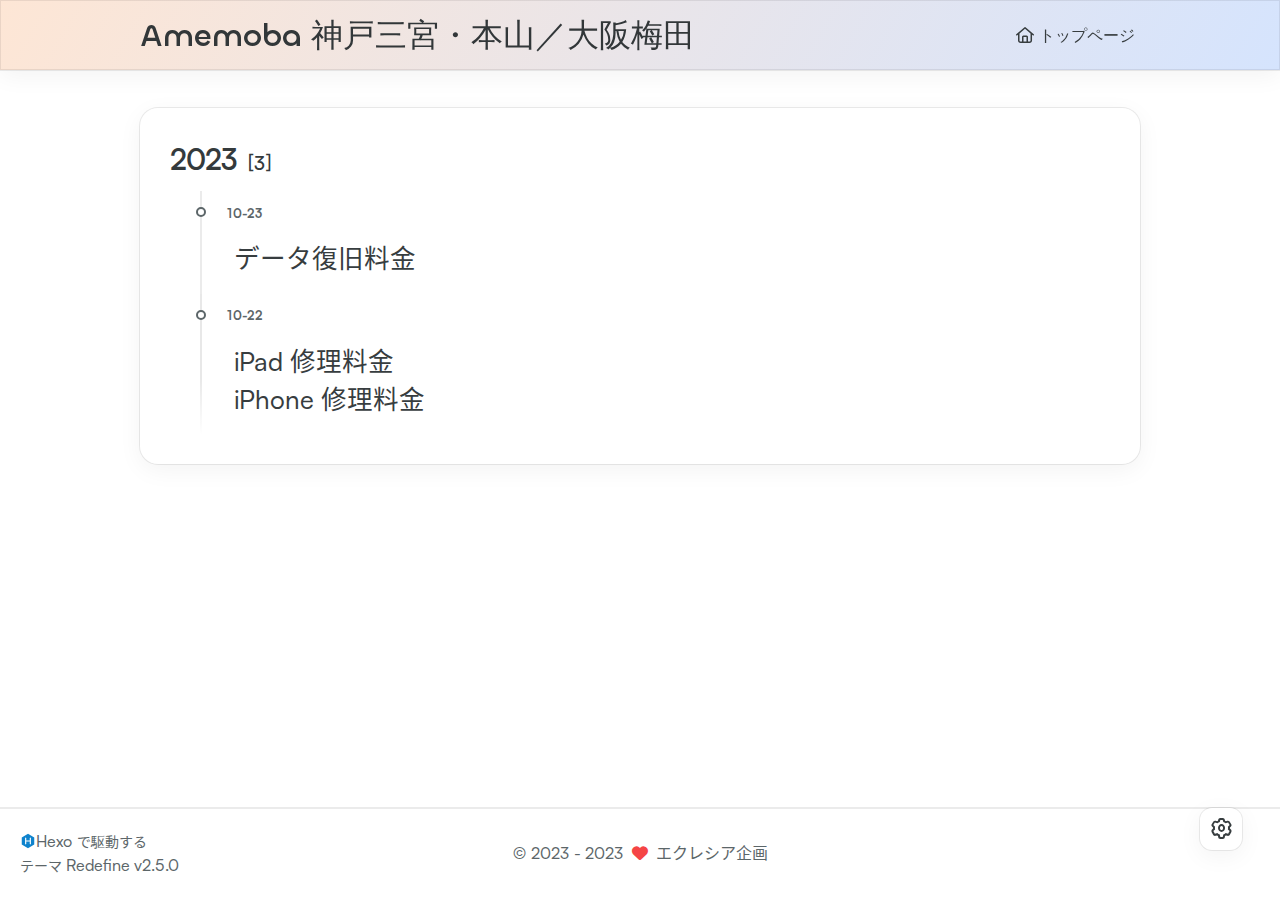
==== archives/index.html @ 958a30e2 "Site updated: 2023-10-23 15:25:04" ====
<!DOCTYPE html>
<html lang="ja">
<head>
    <meta charset="utf-8">
    <meta name="viewport" content="width=device-width, initial-scale=1">
    <meta name="keywords" content="Hexo Theme Redefine">
    
    <meta name="author" content="エクレシア企画">
    <!-- preconnect -->
    <link rel="preconnect" href="https://fonts.googleapis.com">
    <link rel="preconnect" href="https://fonts.gstatic.com" crossorigin>

    
    <!--- Seo Part-->
    
    <link rel="canonical" href="https://amemoba.github.com/archives/"/>
    <meta name="robots" content="index,follow">
    <meta name="googlebot" content="index,follow">
    <meta name="revisit-after" content="1 days">
    
        <meta property="og:type" content="website">
<meta property="og:title" content="Amemoba 神戸三宮・本山／大阪梅田">
<meta property="og:url" content="https://amemoba.github.com/archives/index.html">
<meta property="og:site_name" content="Amemoba 神戸三宮・本山／大阪梅田">
<meta property="og:locale" content="ja_JP">
<meta property="article:author" content="エクレシア企画">
<meta name="twitter:card" content="summary">
    
    
    <!--- Icon Part-->
    <link rel="icon" type="image/png" href="/images/amemoba-favicon.ico" sizes="192x192">
    <link rel="apple-touch-icon" sizes="180x180" href="/images/amemoba-favicon.ico">
    <meta name="theme-color" content="#a31f34">
    <link rel="shortcut icon" href="/images/amemoba-favicon.ico">
    <!--- Page Info-->
    
    <title>
        
            ファイル -
        
        Amemoba 神戸三宮・本山／大阪梅田
    </title>
    
<link rel="stylesheet" href="/css/style.css">


    
        
<link rel="stylesheet" href="/assets/build/styles.css">

    

    
<link rel="stylesheet" href="/fonts/fonts.css">

    
<link rel="stylesheet" href="/fonts/Satoshi/satoshi.css">

    
<link rel="stylesheet" href="/fonts/Chillax/chillax.css">

    <!--- Font Part-->
    
    
    
    

    <!--- Inject Part-->
    
    <script id="hexo-configurations">
    window.config = {"hostname":"amemoba.github.com","root":"/","language":"ja"};
    window.theme = {"articles":{"style":{"font_size":"16px","line_height":1.5,"image_border_radius":"14px","image_alignment":"center","image_caption":false,"link_icon":true},"word_count":{"enable":true,"count":true,"min2read":true},"author_label":{"enable":false,"auto":false,"list":[]},"code_block":{"copy":true,"style":"mac","font":{"enable":false,"family":null,"url":null}},"toc":{"enable":false,"max_depth":3,"number":false,"expand":true,"init_open":true},"copyright":false,"lazyload":true,"recommendation":{"enable":false,"title":"推荐阅读","limit":3,"mobile_limit":2,"placeholder":"/images/wallhaven-wqery6-light.webp","skip_dirs":[]}},"colors":{"primary":"#a31f34","secondary":null},"global":{"fonts":{"chinese":{"enable":false,"family":null,"url":null},"english":{"enable":false,"family":null,"url":null}},"content_max_width":"1000px","sidebar_width":"210px","hover":{"shadow":true,"scale":false},"scroll_progress":{"bar":false,"percentage":false},"website_counter":{"url":"https://busuanzi.ibruce.info/busuanzi/2.3/busuanzi.pure.mini.js","enable":false,"site_pv":true,"site_uv":true,"post_pv":true},"single_page":true,"open_graph":true,"google_analytics":{"enable":false,"id":null}},"home_banner":{"enable":true,"style":"fixed","image":{"light":"/images/smartphone-repair.png","dark":"/images/smartphone-repair.png"},"title":"Amemoba 神戸三宮・本山／大阪梅田","subtitle":{"text":["iPhone 修理専門店です。","急に画面が動かなくなる、","カメラが使えない、","充電ができない、","データ復旧、データ移行、基盤修理など。","iPhone の困ったをお助けします。","遠慮なくご相談ください。"],"hitokoto":{"enable":false,"api":"https://v1.hitokoto.cn"},"typing_speed":100,"backing_speed":80,"starting_delay":500,"backing_delay":1500,"loop":true,"smart_backspace":true},"text_color":{"light":"#ffffff","dark":"#d1d1b6"},"text_style":{"title_size":"2.8rem","subtitle_size":"1.5rem","line_height":1.2},"custom_font":{"enable":false,"family":null,"url":null},"social_links":{"enable":false,"links":{"github":null,"instagram":null,"zhihu":null,"twitter":null,"email":null},"qrs":{"weixin":null}}},"plugins":{"feed":{"enable":false},"aplayer":{"enable":false,"type":"fixed","audios":[{"name":null,"artist":null,"url":null,"cover":null}]},"mermaid":{"enable":false,"version":"9.3.0"}},"version":"2.5.0","navbar":{"auto_hide":false,"color":{"left":"#f78736","right":"#367df7","transparency":35},"links":{"Home":{"path":"/","icon":"fa-regular fa-house"}},"search":{"enable":false,"preload":true}},"page_templates":{"friends_column":2,"tags_style":"blur"},"home":{"sidebar":{"enable":false,"position":"left","first_item":"menu","announcement":null,"links":null},"article_date_format":"auto","categories":{"enable":true,"limit":3},"tags":{"enable":true,"limit":3}},"footerStart":"2023/10/22 14:00:00"};
    window.lang_ago = {"second":"%s 秒前","minute":"%s 分前","hour":"%s 時間前","day":"%s 日前","week":"%s 週間前","month":"%s 月前","year":"%s 年前"};
    window.data = {"masonry":false};
  </script>
    
    <!--- Fontawesome Part-->
    
<link rel="stylesheet" href="/fontawesome/fontawesome.min.css">

    
<link rel="stylesheet" href="/fontawesome/brands.min.css">

    
<link rel="stylesheet" href="/fontawesome/solid.min.css">

    
<link rel="stylesheet" href="/fontawesome/regular.min.css">

    
    
    
    
<meta name="generator" content="Hexo 6.3.0"></head>


<body>
<div class="progress-bar-container">
    

    
        <span class="pjax-progress-bar"></span>
        <span class="swup-progress-icon">
            <i class="fa-solid fa-circle-notch fa-spin"></i>
        </span>
    
</div>


<main class="page-container" id="swup">

    

    <div class="main-content-container">


        <div class="main-content-header">
            <header class="navbar-container">
    
    <div class="navbar-content">
        <div class="left">
            
            <a class="logo-title" href="/">
                
                Amemoba 神戸三宮・本山／大阪梅田
                
            </a>
        </div>

        <div class="right">
            <!-- PC -->
            <div class="desktop">
                <ul class="navbar-list">
                    
                        
                            <li class="navbar-item">
                                <!-- Menu -->
                                <a class="" 
                                    href="/"  >
                                    
                                        
                                            <i class="fa-regular fa-house"></i>
                                        
                                        トップページ
                                    
                                </a>
                                <!-- Submenu -->
                                
                            </li>
                    
                    
                </ul>
            </div>
            <!-- Mobile -->
            <div class="mobile">
                
                <div class="icon-item navbar-bar">
                    <div class="navbar-bar-middle"></div>
                </div>
            </div>
        </div>
    </div>

    <!-- Mobile drawer -->
    <div class="navbar-drawer w-full absolute top-0 left-0 bg-background-color">
        <ul class="drawer-navbar-list flex flex-col justify-start items-center">
            
                
                    <li class="drawer-navbar-item text-base my-1.5 flex justify-center items-center">
                        <a class="rounded-3xl py-1.5 px-5 hover:border hover:!text-primary active:!text-primary group " 
                        href="/"  >
                             
                                
                                    <i class="fa-regular fa-house"></i>
                                
                                トップページ
                            
                        </a>
                    </li>
                    <!-- Submenu -->
                    
            

        </ul>
    </div>

    <div class="window-mask"></div>

</header>


        </div>

        <div class="main-content-body">

            

            <div class="main-content">

                
                    <div class="archive-container ">
    

<div class="archive-list-container">
    
        <section class="archive-item">
            <div class="archive-item-header">
                <span class="archive-year">2023</span>
                <span class="archive-year-post-count">[3]</span>
            </div>
            <ul class="article-list">
              
                
                    
                    <li class="article-item" date-is='10-23'>
                
                
                    <a href="/repair-fee/">
                        <span class="article-title">データ復旧料金</span>
                    </a>
                
              
                
                    
                    <li class="article-item" date-is='10-22'>
                
                
                    <a href="/ipad-list/">
                        <span class="article-title">iPad 修理料金</span>
                    </a>
                
              
                
                
                    <a href="/iphone-list/">
                        <span class="article-title">iPhone 修理料金</span>
                    </a>
                
              
            </ul>
        </section>
    
</div>

</div>

                

            </div>

            

        </div>

        <div class="main-content-footer">
            <footer class="footer mt-5 py-5 h-auto text-base text-third-text-color relative border-t-2 border-t-border-color">
    <div class="info-container py-3 text-center">
        
        <div class="text-center">
            &copy;
            
              <span>2023</span>
              -
            
            2023&nbsp;&nbsp;<i class="fa-solid fa-heart fa-beat" style="--fa-animation-duration: 0.5s; color: #f54545"></i>&nbsp;&nbsp;<a href="/">エクレシア企画</a>
        </div>
        
        <div class="relative text-center lg:absolute lg:left-[20px] lg:top-1/2 lg:-translate-y-1/2 lg:text-left">
            <span class="lg:block text-sm"><?xml version="1.0" encoding="utf-8"?><!DOCTYPE svg PUBLIC "-//W3C//DTD SVG 1.1//EN" "http://www.w3.org/Graphics/SVG/1.1/DTD/svg11.dtd"><svg class="relative top-[2px] inline-block align-baseline" version="1.1" id="圖層_1" xmlns="http://www.w3.org/2000/svg" xmlns:xlink="http://www.w3.org/1999/xlink" x="0px" y="0px" width="1rem" height="1rem" viewBox="0 0 512 512" enable-background="new 0 0 512 512" xml:space="preserve"><path fill="#0E83CD" d="M256.4,25.8l-200,115.5L56,371.5l199.6,114.7l200-115.5l0.4-230.2L256.4,25.8z M349,354.6l-18.4,10.7l-18.6-11V275H200v79.6l-18.4,10.7l-18.6-11v-197l18.5-10.6l18.5,10.8V237h112v-79.6l18.5-10.6l18.5,10.8V354.6z"/></svg><a target="_blank" class="text-base" href="https://hexo.io">Hexo</a> で駆動する</span>
            <span class="text-sm lg:block">テーマ&nbsp;<a class="text-base" target="_blank" href="https://github.com/EvanNotFound/hexo-theme-redefine">Redefine v2.5.0</a></span>
        </div>
        
        
        
        
        
    </div>  
</footer>
        </div>
    </div>

    

    <div class="right-side-tools-container">
        <div class="side-tools-container">
    <ul class="hidden-tools-list">
        <li class="right-bottom-tools tool-font-adjust-plus flex justify-center items-center">
            <i class="fa-regular fa-magnifying-glass-plus"></i>
        </li>

        <li class="right-bottom-tools tool-font-adjust-minus flex justify-center items-center">
            <i class="fa-regular fa-magnifying-glass-minus"></i>
        </li>

        <li class="right-bottom-tools tool-dark-light-toggle flex justify-center items-center">
            <i class="fa-regular fa-moon"></i>
        </li>

        <!-- rss -->
        

        
            <li class="right-bottom-tools tool-scroll-to-top flex justify-center items-center">
                <i class="fa-regular fa-arrow-up"></i>
            </li>
        

        <li class="right-bottom-tools tool-scroll-to-bottom flex justify-center items-center">
            <i class="fa-regular fa-arrow-down"></i>
        </li>
    </ul>

    <ul class="visible-tools-list">
        <li class="right-bottom-tools toggle-tools-list flex justify-center items-center">
            <i class="fa-regular fa-cog fa-spin"></i>
        </li>
        
        
    </ul>
</div>

    </div>

    <div class="image-viewer-container">
    <img src="">
</div>


    

</main>


    
<script src="/js/libs/Swup.min.js"></script>

<script src="/js/libs/SwupSlideTheme.min.js"></script>

<script src="/js/libs/SwupScriptsPlugin.min.js"></script>

<script src="/js/libs/SwupProgressPlugin.min.js"></script>

<script src="/js/libs/SwupScrollPlugin.min.js"></script>

<script src="/js/libs/SwupPreloadPlugin.min.js"></script>

<script>
    const swup = new Swup({
        plugins: [
            new SwupScriptsPlugin({
                optin: true,
            }),
            new SwupProgressPlugin(),
            new SwupScrollPlugin({
                offset: 80,
            }),
            new SwupSlideTheme({
                mainElement: ".main-content-body",
            }),
            new SwupPreloadPlugin(),
        ],
        containers: ["#swup"],
    });
</script>







<script src="/js/tools/imageViewer.js" type="module"></script>

<script src="/js/utils.js" type="module"></script>

<script src="/js/main.js" type="module"></script>

<script src="/js/layouts/navbarShrink.js" type="module"></script>

<script src="/js/tools/scrollTopBottom.js" type="module"></script>

<script src="/js/tools/lightDarkSwitch.js" type="module"></script>

<script src="/js/layouts/categoryList.js" type="module"></script>





    
<script src="/js/tools/codeBlock.js" type="module"></script>




    
<script src="/js/layouts/lazyload.js" type="module"></script>






  
<script src="/js/libs/Typed.min.js"></script>

  
<script src="/js/plugins/typed.js" type="module"></script>







<div class="post-scripts" data-swup-reload-script>
    
        
<script src="/js/libs/anime.min.js"></script>

        
<script src="/js/plugins/tabs.js"></script>

    
    
</div>


</body>
</html>
---- css/style.css ----
@tailwind base;
@tailwind components;
@tailwind utilities;
.fade-in-down-animation {
  animation-fill-mode: both;
  animation-duration: 1s;
  animation-name: fade-in-down;
  will-change: transform;
}
.title-hover-animation {
  display: inline-block;
  position: relative;
  border-bottom: none;
  line-height: 1.3;
  vertical-align: top;
  color: var(--second-text-color);
}
.title-hover-animation::before {
  content: '';
  position: absolute;
  width: 100%;
  height: 2px;
  bottom: -4px;
  left: 0;
  background-color: var(--second-text-color);
  visibility: hidden;
  transform: scaleX(0);
  transition-property: color, background, box-shadow, border-color, visibility, transform;
  transition-delay: 0s, 0s, 0s, 0s, 0s, 0s;
  transition-duration: 0.2s, 0.2s, 0.2s, 0.2s, 0.2s, 0.2s;
  transition-timing-function: ease, ease, ease, ease, ease-in-out, ease-in-out;
}
@-moz-keyframes fade-in-down {
  0% {
    opacity: 0;
    transform: translateY(-50px);
  }
  100% {
    opacity: 1;
    transform: translateY(0);
  }
}
@-webkit-keyframes fade-in-down {
  0% {
    opacity: 0;
    transform: translateY(-50px);
  }
  100% {
    opacity: 1;
    transform: translateY(0);
  }
}
@-o-keyframes fade-in-down {
  0% {
    opacity: 0;
    transform: translateY(-50px);
  }
  100% {
    opacity: 1;
    transform: translateY(0);
  }
}
@keyframes fade-in-down {
  0% {
    opacity: 0;
    transform: translateY(-50px);
  }
  100% {
    opacity: 1;
    transform: translateY(0);
  }
}
@-moz-keyframes icon-animate {
  0%, 100% {
    transform: scale(1);
  }
  10%, 30% {
    transform: scale(0.88);
  }
  20%, 40%, 60%, 80% {
    transform: scale(1.08);
  }
  50%, 70% {
    transform: scale(1.08);
  }
}
@-webkit-keyframes icon-animate {
  0%, 100% {
    transform: scale(1);
  }
  10%, 30% {
    transform: scale(0.88);
  }
  20%, 40%, 60%, 80% {
    transform: scale(1.08);
  }
  50%, 70% {
    transform: scale(1.08);
  }
}
@-o-keyframes icon-animate {
  0%, 100% {
    transform: scale(1);
  }
  10%, 30% {
    transform: scale(0.88);
  }
  20%, 40%, 60%, 80% {
    transform: scale(1.08);
  }
  50%, 70% {
    transform: scale(1.08);
  }
}
@keyframes icon-animate {
  0%, 100% {
    transform: scale(1);
  }
  10%, 30% {
    transform: scale(0.88);
  }
  20%, 40%, 60%, 80% {
    transform: scale(1.08);
  }
  50%, 70% {
    transform: scale(1.08);
  }
}
:root {
  --background-color: #fff;
  --background-color-transparent: rgba(255,255,255,0.6);
  --background-color-transparent-15: rgba(255,255,255,0.15);
  --background-color-transparent-40: rgba(255,255,255,0.4);
  --background-color-transparent-80: rgba(255,255,255,0.8);
  --second-background-color: #fafafa;
  --third-background-color: #f7f7f7;
  --third-background-color-transparent: rgba(241,241,241,0.6);
  --primary-color: #a31f34;
  --first-text-color: #323739;
  --second-text-color: #343a3c;
  --third-text-color: #5c6669;
  --fourth-text-color: #eaeced;
  --default-text-color: #373d3f;
  --invert-text-color: #bebec6;
  --border-color: rgba(0,0,0,0.08);
  --selection-color: #be243c;
  --shadow-color-1: rgba(0,0,0,0.08);
  --shadow-color-2: rgba(0,0,0,0.05);
  --shadow-hover-color: rgba(0,0,0,0.28);
  --scrollbar-color: #c1c1c1;
  --scrollbar-color-hover: #a1a1a1;
  --scroll-bar-bg-color: #fafafa;
  --link-color: #323739;
  --copyright-info-color: #c03;
  --avatar-background-color: #06c;
  --pjax-progress-bar-color: linear-gradient(45deg, #f10006, #ef5b00, #e59c01, #19ca05, #00cab5, #0264c8, #c303c3);
  --archive-timeline-last-child-color: linear-gradient(to bottom, #e8e8e8 60%, rgba(0,0,0,0) 100%) 1 100%;
  --note-blue-title-bg: #d6f7fb;
  --note-red-title-bg: #fde9e9;
  --note-cyan-title-bg: #e9fdf9;
  --note-green-title-bg: #e9fde9;
  --note-yellow-title-bg: #fdf9e9;
  --note-gray-title-bg: #f9f9f9;
  --note-type-title-bg: #fdf3e9;
  --note-black-title-bg: #e9e9e9;
  --note-purple-title-bg: #f9e9fd;
  --home-banner-img: url("/images/smartphone-repair.png");
  --home-banner-text-color: #fff;
  --home-banner-icons-container-border-color: rgba(255,255,255,0.35);
  --home-banner-icons-container-background-color: rgba(255,255,255,0.3);
  --redefine-box-shadow: var(--shadow-color-2) 0px 6px 24px 0px, var(--shadow-color-1) 0px 0px 0px 1px;
  --redefine-box-shadow-hover: var(--shadow-color-2) 0px 6px 24px 0px, var(--shadow-color-1) 0px 0px 0px 1px, var(--shadow-color-1) 0px 0px 0px 1px inset;
  --redefine-box-shadow-flat: var(--shadow-color-2) 0px 1px 4px 0px, var(--shadow-color-1) 0px 0px 0px 1px;
  --redefine-box-shadow-flat-hover: var(--shadow-color-2) 0px 1px 4px 0px, var(--shadow-color-1) 0px 0px 0px 1px, var(--shadow-color-1) 0px 0px 0px 1px inset;
  --mermaid-theme: '';
}
@media (prefers-color-scheme: light) {
  :root {
    --background-color: #fff;
    --background-color-transparent: rgba(255,255,255,0.6);
    --background-color-transparent-15: rgba(255,255,255,0.15);
    --background-color-transparent-40: rgba(255,255,255,0.4);
    --background-color-transparent-80: rgba(255,255,255,0.8);
    --second-background-color: #fafafa;
    --third-background-color: #f7f7f7;
    --third-background-color-transparent: rgba(241,241,241,0.6);
    --primary-color: #a31f34;
    --first-text-color: #323739;
    --second-text-color: #343a3c;
    --third-text-color: #5c6669;
    --fourth-text-color: #eaeced;
    --default-text-color: #373d3f;
    --invert-text-color: #bebec6;
    --border-color: rgba(0,0,0,0.08);
    --selection-color: #be243c;
    --shadow-color-1: rgba(0,0,0,0.08);
    --shadow-color-2: rgba(0,0,0,0.05);
    --shadow-hover-color: rgba(0,0,0,0.28);
    --scrollbar-color: #c1c1c1;
    --scrollbar-color-hover: #a1a1a1;
    --scroll-bar-bg-color: #fafafa;
    --link-color: #323739;
    --copyright-info-color: #c03;
    --avatar-background-color: #06c;
    --pjax-progress-bar-color: linear-gradient(45deg, #f10006, #ef5b00, #e59c01, #19ca05, #00cab5, #0264c8, #c303c3);
    --archive-timeline-last-child-color: linear-gradient(to bottom, #e8e8e8 60%, rgba(0,0,0,0) 100%) 1 100%;
    --note-blue-title-bg: #d6f7fb;
    --note-red-title-bg: #fde9e9;
    --note-cyan-title-bg: #e9fdf9;
    --note-green-title-bg: #e9fde9;
    --note-yellow-title-bg: #fdf9e9;
    --note-gray-title-bg: #f9f9f9;
    --note-type-title-bg: #fdf3e9;
    --note-black-title-bg: #e9e9e9;
    --note-purple-title-bg: #f9e9fd;
    --home-banner-img: url("/images/smartphone-repair.png");
    --home-banner-text-color: #fff;
    --home-banner-icons-container-border-color: rgba(255,255,255,0.35);
    --home-banner-icons-container-background-color: rgba(255,255,255,0.3);
    --redefine-box-shadow: var(--shadow-color-2) 0px 6px 24px 0px, var(--shadow-color-1) 0px 0px 0px 1px;
    --redefine-box-shadow-hover: var(--shadow-color-2) 0px 6px 24px 0px, var(--shadow-color-1) 0px 0px 0px 1px, var(--shadow-color-1) 0px 0px 0px 1px inset;
    --redefine-box-shadow-flat: var(--shadow-color-2) 0px 1px 4px 0px, var(--shadow-color-1) 0px 0px 0px 1px;
    --redefine-box-shadow-flat-hover: var(--shadow-color-2) 0px 1px 4px 0px, var(--shadow-color-1) 0px 0px 0px 1px, var(--shadow-color-1) 0px 0px 0px 1px inset;
    --mermaid-theme: '';
  }
}
@media (prefers-color-scheme: dark) {
  :root {
    --background-color: #202124;
    --background-color-transparent: rgba(32,33,36,0.4);
    --background-color-transparent-15: rgba(32,33,36,0.15);
    --background-color-transparent-40: rgba(32,33,36,0.4);
    --background-color-transparent-80: rgba(32,33,36,0.8);
    --second-background-color: #242529;
    --third-background-color: #292b2f;
    --third-background-color-transparent: rgba(32,33,36,0.6);
    --primary-color: #a31f34;
    --first-text-color: #d2d2d7;
    --second-text-color: #cbcbd1;
    --third-text-color: #9595a2;
    --fourth-text-color: #242429;
    --default-text-color: #bebec6;
    --invert-text-color: #373d3f;
    --border-color: rgba(255,255,255,0.08);
    --selection-color: #be243c;
    --shadow-color-1: rgba(255,255,255,0.08);
    --shadow-color-2: rgba(255,255,255,0.05);
    --shadow-hover-color: rgba(69,69,69,0.28);
    --scrollbar-color: #898989;
    --scrollbar-color-hover: #a1a1a1;
    --scroll-bar-bg-color: #2a2c30;
    --link-color: #c5c5cc;
    --copyright-info-color: #a30029;
    --avatar-background-color: #005cb8;
    --pjax-progress-bar-color: linear-gradient(45deg, #ea404a, #ea722f, #e9a71f, #67e559, #18ecec, #1b85f1, #ee1dee);
    --archive-timeline-last-child-color: linear-gradient(to bottom, #323232 60%, rgba(255,255,255,0) 100%) 1 100%;
    --note-blue-title-bg: #1e3e46;
    --note-red-title-bg: #4e1e1e;
    --note-cyan-title-bg: #1e4e4e;
    --note-green-title-bg: #1e4e1e;
    --note-yellow-title-bg: #4e4e1e;
    --note-gray-title-bg: #4e4e4e;
    --note-type-title-bg: #4e3a1e;
    --note-black-title-bg: #1e1e1e;
    --note-purple-title-bg: #4e1e4e;
    --home-banner-img: url("/images/smartphone-repair.png");
    --home-banner-text-color: #d1d1b6;
    --home-banner-icons-container-border-color: rgba(197,197,197,0.35);
    --home-banner-icons-container-background-color: rgba(197,197,197,0.3);
    --redefine-box-shadow: var(--shadow-color-2) 0px 6px 24px 0px, var(--shadow-color-1) 0px 0px 0px 1px;
    --redefine-box-shadow-hover: var(--shadow-color-2) 0px 6px 24px 0px, var(--shadow-color-1) 0px 0px 0px 1px, var(--shadow-color-1) 0px 0px 0px 1px inset;
    --redefine-box-shadow-flat: var(--shadow-color-2) 0px 1px 4px 0px, var(--shadow-color-1) 0px 0px 0px 1px;
    --redefine-box-shadow-flat-hover: var(--shadow-color-2) 0px 1px 4px 0px, var(--shadow-color-1) 0px 0px 0px 1px, var(--shadow-color-1) 0px 0px 0px 1px inset;
    --mermaid-theme: '';
  }
}
.light-mode {
  --background-color: #fff;
  --background-color-transparent: rgba(255,255,255,0.6);
  --background-color-transparent-15: rgba(255,255,255,0.15);
  --background-color-transparent-40: rgba(255,255,255,0.4);
  --background-color-transparent-80: rgba(255,255,255,0.8);
  --second-background-color: #fafafa;
  --third-background-color: #f7f7f7;
  --third-background-color-transparent: rgba(241,241,241,0.6);
  --primary-color: #a31f34;
  --first-text-color: #323739;
  --second-text-color: #343a3c;
  --third-text-color: #5c6669;
  --fourth-text-color: #eaeced;
  --default-text-color: #373d3f;
  --invert-text-color: #bebec6;
  --border-color: rgba(0,0,0,0.08);
  --selection-color: #be243c;
  --shadow-color-1: rgba(0,0,0,0.08);
  --shadow-color-2: rgba(0,0,0,0.05);
  --shadow-hover-color: rgba(0,0,0,0.28);
  --scrollbar-color: #c1c1c1;
  --scrollbar-color-hover: #a1a1a1;
  --scroll-bar-bg-color: #fafafa;
  --link-color: #323739;
  --copyright-info-color: #c03;
  --avatar-background-color: #06c;
  --pjax-progress-bar-color: linear-gradient(45deg, #f10006, #ef5b00, #e59c01, #19ca05, #00cab5, #0264c8, #c303c3);
  --archive-timeline-last-child-color: linear-gradient(to bottom, #e8e8e8 60%, rgba(0,0,0,0) 100%) 1 100%;
  --note-blue-title-bg: #d6f7fb;
  --note-red-title-bg: #fde9e9;
  --note-cyan-title-bg: #e9fdf9;
  --note-green-title-bg: #e9fde9;
  --note-yellow-title-bg: #fdf9e9;
  --note-gray-title-bg: #f9f9f9;
  --note-type-title-bg: #fdf3e9;
  --note-black-title-bg: #e9e9e9;
  --note-purple-title-bg: #f9e9fd;
  --home-banner-img: url("/images/smartphone-repair.png");
  --home-banner-text-color: #fff;
  --home-banner-icons-container-border-color: rgba(255,255,255,0.35);
  --home-banner-icons-container-background-color: rgba(255,255,255,0.3);
  --redefine-box-shadow: var(--shadow-color-2) 0px 6px 24px 0px, var(--shadow-color-1) 0px 0px 0px 1px;
  --redefine-box-shadow-hover: var(--shadow-color-2) 0px 6px 24px 0px, var(--shadow-color-1) 0px 0px 0px 1px, var(--shadow-color-1) 0px 0px 0px 1px inset;
  --redefine-box-shadow-flat: var(--shadow-color-2) 0px 1px 4px 0px, var(--shadow-color-1) 0px 0px 0px 1px;
  --redefine-box-shadow-flat-hover: var(--shadow-color-2) 0px 1px 4px 0px, var(--shadow-color-1) 0px 0px 0px 1px, var(--shadow-color-1) 0px 0px 0px 1px inset;
  --mermaid-theme: '';
}
.dark-mode {
  --background-color: #202124;
  --background-color-transparent: rgba(32,33,36,0.4);
  --background-color-transparent-15: rgba(32,33,36,0.15);
  --background-color-transparent-40: rgba(32,33,36,0.4);
  --background-color-transparent-80: rgba(32,33,36,0.8);
  --second-background-color: #242529;
  --third-background-color: #292b2f;
  --third-background-color-transparent: rgba(32,33,36,0.6);
  --primary-color: #a31f34;
  --first-text-color: #d2d2d7;
  --second-text-color: #cbcbd1;
  --third-text-color: #9595a2;
  --fourth-text-color: #242429;
  --default-text-color: #bebec6;
  --invert-text-color: #373d3f;
  --border-color: rgba(255,255,255,0.08);
  --selection-color: #be243c;
  --shadow-color-1: rgba(255,255,255,0.08);
  --shadow-color-2: rgba(255,255,255,0.05);
  --shadow-hover-color: rgba(69,69,69,0.28);
  --scrollbar-color: #898989;
  --scrollbar-color-hover: #a1a1a1;
  --scroll-bar-bg-color: #2a2c30;
  --link-color: #c5c5cc;
  --copyright-info-color: #a30029;
  --avatar-background-color: #005cb8;
  --pjax-progress-bar-color: linear-gradient(45deg, #ea404a, #ea722f, #e9a71f, #67e559, #18ecec, #1b85f1, #ee1dee);
  --archive-timeline-last-child-color: linear-gradient(to bottom, #323232 60%, rgba(255,255,255,0) 100%) 1 100%;
  --note-blue-title-bg: #1e3e46;
  --note-red-title-bg: #4e1e1e;
  --note-cyan-title-bg: #1e4e4e;
  --note-green-title-bg: #1e4e1e;
  --note-yellow-title-bg: #4e4e1e;
  --note-gray-title-bg: #4e4e4e;
  --note-type-title-bg: #4e3a1e;
  --note-black-title-bg: #1e1e1e;
  --note-purple-title-bg: #4e1e4e;
  --home-banner-img: url("/images/smartphone-repair.png");
  --home-banner-text-color: #d1d1b6;
  --home-banner-icons-container-border-color: rgba(197,197,197,0.35);
  --home-banner-icons-container-background-color: rgba(197,197,197,0.3);
  --redefine-box-shadow: var(--shadow-color-2) 0px 6px 24px 0px, var(--shadow-color-1) 0px 0px 0px 1px;
  --redefine-box-shadow-hover: var(--shadow-color-2) 0px 6px 24px 0px, var(--shadow-color-1) 0px 0px 0px 1px, var(--shadow-color-1) 0px 0px 0px 1px inset;
  --redefine-box-shadow-flat: var(--shadow-color-2) 0px 1px 4px 0px, var(--shadow-color-1) 0px 0px 0px 1px;
  --redefine-box-shadow-flat-hover: var(--shadow-color-2) 0px 1px 4px 0px, var(--shadow-color-1) 0px 0px 0px 1px, var(--shadow-color-1) 0px 0px 0px 1px inset;
  --mermaid-theme: '';
}
:root {
  --background-color: #fff;
  --background-color-transparent: rgba(255,255,255,0.6);
  --background-color-transparent-15: rgba(255,255,255,0.15);
  --background-color-transparent-40: rgba(255,255,255,0.4);
  --background-color-transparent-80: rgba(255,255,255,0.8);
  --second-background-color: #fafafa;
  --third-background-color: #f7f7f7;
  --third-background-color-transparent: rgba(241,241,241,0.6);
  --primary-color: #a31f34;
  --first-text-color: #323739;
  --second-text-color: #343a3c;
  --third-text-color: #5c6669;
  --fourth-text-color: #eaeced;
  --default-text-color: #373d3f;
  --invert-text-color: #bebec6;
  --border-color: rgba(0,0,0,0.08);
  --selection-color: #be243c;
  --shadow-color-1: rgba(0,0,0,0.08);
  --shadow-color-2: rgba(0,0,0,0.05);
  --shadow-hover-color: rgba(0,0,0,0.28);
  --scrollbar-color: #c1c1c1;
  --scrollbar-color-hover: #a1a1a1;
  --scroll-bar-bg-color: #fafafa;
  --link-color: #323739;
  --copyright-info-color: #c03;
  --avatar-background-color: #06c;
  --pjax-progress-bar-color: linear-gradient(45deg, #f10006, #ef5b00, #e59c01, #19ca05, #00cab5, #0264c8, #c303c3);
  --archive-timeline-last-child-color: linear-gradient(to bottom, #e8e8e8 60%, rgba(0,0,0,0) 100%) 1 100%;
  --note-blue-title-bg: #d6f7fb;
  --note-red-title-bg: #fde9e9;
  --note-cyan-title-bg: #e9fdf9;
  --note-green-title-bg: #e9fde9;
  --note-yellow-title-bg: #fdf9e9;
  --note-gray-title-bg: #f9f9f9;
  --note-type-title-bg: #fdf3e9;
  --note-black-title-bg: #e9e9e9;
  --note-purple-title-bg: #f9e9fd;
  --home-banner-img: url("/images/smartphone-repair.png");
  --home-banner-text-color: #fff;
  --home-banner-icons-container-border-color: rgba(255,255,255,0.35);
  --home-banner-icons-container-background-color: rgba(255,255,255,0.3);
  --redefine-box-shadow: var(--shadow-color-2) 0px 6px 24px 0px, var(--shadow-color-1) 0px 0px 0px 1px;
  --redefine-box-shadow-hover: var(--shadow-color-2) 0px 6px 24px 0px, var(--shadow-color-1) 0px 0px 0px 1px, var(--shadow-color-1) 0px 0px 0px 1px inset;
  --redefine-box-shadow-flat: var(--shadow-color-2) 0px 1px 4px 0px, var(--shadow-color-1) 0px 0px 0px 1px;
  --redefine-box-shadow-flat-hover: var(--shadow-color-2) 0px 1px 4px 0px, var(--shadow-color-1) 0px 0px 0px 1px, var(--shadow-color-1) 0px 0px 0px 1px inset;
  --mermaid-theme: '';
}
@media (prefers-color-scheme: light) {
  :root {
    --background-color: #fff;
    --background-color-transparent: rgba(255,255,255,0.6);
    --background-color-transparent-15: rgba(255,255,255,0.15);
    --background-color-transparent-40: rgba(255,255,255,0.4);
    --background-color-transparent-80: rgba(255,255,255,0.8);
    --second-background-color: #fafafa;
    --third-background-color: #f7f7f7;
    --third-background-color-transparent: rgba(241,241,241,0.6);
    --primary-color: #a31f34;
    --first-text-color: #323739;
    --second-text-color: #343a3c;
    --third-text-color: #5c6669;
    --fourth-text-color: #eaeced;
    --default-text-color: #373d3f;
    --invert-text-color: #bebec6;
    --border-color: rgba(0,0,0,0.08);
    --selection-color: #be243c;
    --shadow-color-1: rgba(0,0,0,0.08);
    --shadow-color-2: rgba(0,0,0,0.05);
    --shadow-hover-color: rgba(0,0,0,0.28);
    --scrollbar-color: #c1c1c1;
    --scrollbar-color-hover: #a1a1a1;
    --scroll-bar-bg-color: #fafafa;
    --link-color: #323739;
    --copyright-info-color: #c03;
    --avatar-background-color: #06c;
    --pjax-progress-bar-color: linear-gradient(45deg, #f10006, #ef5b00, #e59c01, #19ca05, #00cab5, #0264c8, #c303c3);
    --archive-timeline-last-child-color: linear-gradient(to bottom, #e8e8e8 60%, rgba(0,0,0,0) 100%) 1 100%;
    --note-blue-title-bg: #d6f7fb;
    --note-red-title-bg: #fde9e9;
    --note-cyan-title-bg: #e9fdf9;
    --note-green-title-bg: #e9fde9;
    --note-yellow-title-bg: #fdf9e9;
    --note-gray-title-bg: #f9f9f9;
    --note-type-title-bg: #fdf3e9;
    --note-black-title-bg: #e9e9e9;
    --note-purple-title-bg: #f9e9fd;
    --home-banner-img: url("/images/smartphone-repair.png");
    --home-banner-text-color: #fff;
    --home-banner-icons-container-border-color: rgba(255,255,255,0.35);
    --home-banner-icons-container-background-color: rgba(255,255,255,0.3);
    --redefine-box-shadow: var(--shadow-color-2) 0px 6px 24px 0px, var(--shadow-color-1) 0px 0px 0px 1px;
    --redefine-box-shadow-hover: var(--shadow-color-2) 0px 6px 24px 0px, var(--shadow-color-1) 0px 0px 0px 1px, var(--shadow-color-1) 0px 0px 0px 1px inset;
    --redefine-box-shadow-flat: var(--shadow-color-2) 0px 1px 4px 0px, var(--shadow-color-1) 0px 0px 0px 1px;
    --redefine-box-shadow-flat-hover: var(--shadow-color-2) 0px 1px 4px 0px, var(--shadow-color-1) 0px 0px 0px 1px, var(--shadow-color-1) 0px 0px 0px 1px inset;
    --mermaid-theme: '';
  }
}
@media (prefers-color-scheme: dark) {
  :root {
    --background-color: #202124;
    --background-color-transparent: rgba(32,33,36,0.4);
    --background-color-transparent-15: rgba(32,33,36,0.15);
    --background-color-transparent-40: rgba(32,33,36,0.4);
    --background-color-transparent-80: rgba(32,33,36,0.8);
    --second-background-color: #242529;
    --third-background-color: #292b2f;
    --third-background-color-transparent: rgba(32,33,36,0.6);
    --primary-color: #a31f34;
    --first-text-color: #d2d2d7;
    --second-text-color: #cbcbd1;
    --third-text-color: #9595a2;
    --fourth-text-color: #242429;
    --default-text-color: #bebec6;
    --invert-text-color: #373d3f;
    --border-color: rgba(255,255,255,0.08);
    --selection-color: #be243c;
    --shadow-color-1: rgba(255,255,255,0.08);
    --shadow-color-2: rgba(255,255,255,0.05);
    --shadow-hover-color: rgba(69,69,69,0.28);
    --scrollbar-color: #898989;
    --scrollbar-color-hover: #a1a1a1;
    --scroll-bar-bg-color: #2a2c30;
    --link-color: #c5c5cc;
    --copyright-info-color: #a30029;
    --avatar-background-color: #005cb8;
    --pjax-progress-bar-color: linear-gradient(45deg, #ea404a, #ea722f, #e9a71f, #67e559, #18ecec, #1b85f1, #ee1dee);
    --archive-timeline-last-child-color: linear-gradient(to bottom, #323232 60%, rgba(255,255,255,0) 100%) 1 100%;
    --note-blue-title-bg: #1e3e46;
    --note-red-title-bg: #4e1e1e;
    --note-cyan-title-bg: #1e4e4e;
    --note-green-title-bg: #1e4e1e;
    --note-yellow-title-bg: #4e4e1e;
    --note-gray-title-bg: #4e4e4e;
    --note-type-title-bg: #4e3a1e;
    --note-black-title-bg: #1e1e1e;
    --note-purple-title-bg: #4e1e4e;
    --home-banner-img: url("/images/smartphone-repair.png");
    --home-banner-text-color: #d1d1b6;
    --home-banner-icons-container-border-color: rgba(197,197,197,0.35);
    --home-banner-icons-container-background-color: rgba(197,197,197,0.3);
    --redefine-box-shadow: var(--shadow-color-2) 0px 6px 24px 0px, var(--shadow-color-1) 0px 0px 0px 1px;
    --redefine-box-shadow-hover: var(--shadow-color-2) 0px 6px 24px 0px, var(--shadow-color-1) 0px 0px 0px 1px, var(--shadow-color-1) 0px 0px 0px 1px inset;
    --redefine-box-shadow-flat: var(--shadow-color-2) 0px 1px 4px 0px, var(--shadow-color-1) 0px 0px 0px 1px;
    --redefine-box-shadow-flat-hover: var(--shadow-color-2) 0px 1px 4px 0px, var(--shadow-color-1) 0px 0px 0px 1px, var(--shadow-color-1) 0px 0px 0px 1px inset;
    --mermaid-theme: '';
  }
}
.light-mode {
  --background-color: #fff;
  --background-color-transparent: rgba(255,255,255,0.6);
  --background-color-transparent-15: rgba(255,255,255,0.15);
  --background-color-transparent-40: rgba(255,255,255,0.4);
  --background-color-transparent-80: rgba(255,255,255,0.8);
  --second-background-color: #fafafa;
  --third-background-color: #f7f7f7;
  --third-background-color-transparent: rgba(241,241,241,0.6);
  --primary-color: #a31f34;
  --first-text-color: #323739;
  --second-text-color: #343a3c;
  --third-text-color: #5c6669;
  --fourth-text-color: #eaeced;
  --default-text-color: #373d3f;
  --invert-text-color: #bebec6;
  --border-color: rgba(0,0,0,0.08);
  --selection-color: #be243c;
  --shadow-color-1: rgba(0,0,0,0.08);
  --shadow-color-2: rgba(0,0,0,0.05);
  --shadow-hover-color: rgba(0,0,0,0.28);
  --scrollbar-color: #c1c1c1;
  --scrollbar-color-hover: #a1a1a1;
  --scroll-bar-bg-color: #fafafa;
  --link-color: #323739;
  --copyright-info-color: #c03;
  --avatar-background-color: #06c;
  --pjax-progress-bar-color: linear-gradient(45deg, #f10006, #ef5b00, #e59c01, #19ca05, #00cab5, #0264c8, #c303c3);
  --archive-timeline-last-child-color: linear-gradient(to bottom, #e8e8e8 60%, rgba(0,0,0,0) 100%) 1 100%;
  --note-blue-title-bg: #d6f7fb;
  --note-red-title-bg: #fde9e9;
  --note-cyan-title-bg: #e9fdf9;
  --note-green-title-bg: #e9fde9;
  --note-yellow-title-bg: #fdf9e9;
  --note-gray-title-bg: #f9f9f9;
  --note-type-title-bg: #fdf3e9;
  --note-black-title-bg: #e9e9e9;
  --note-purple-title-bg: #f9e9fd;
  --home-banner-img: url("/images/smartphone-repair.png");
  --home-banner-text-color: #fff;
  --home-banner-icons-container-border-color: rgba(255,255,255,0.35);
  --home-banner-icons-container-background-color: rgba(255,255,255,0.3);
  --redefine-box-shadow: var(--shadow-color-2) 0px 6px 24px 0px, var(--shadow-color-1) 0px 0px 0px 1px;
  --redefine-box-shadow-hover: var(--shadow-color-2) 0px 6px 24px 0px, var(--shadow-color-1) 0px 0px 0px 1px, var(--shadow-color-1) 0px 0px 0px 1px inset;
  --redefine-box-shadow-flat: var(--shadow-color-2) 0px 1px 4px 0px, var(--shadow-color-1) 0px 0px 0px 1px;
  --redefine-box-shadow-flat-hover: var(--shadow-color-2) 0px 1px 4px 0px, var(--shadow-color-1) 0px 0px 0px 1px, var(--shadow-color-1) 0px 0px 0px 1px inset;
  --mermaid-theme: '';
}
.dark-mode {
  --background-color: #202124;
  --background-color-transparent: rgba(32,33,36,0.4);
  --background-color-transparent-15: rgba(32,33,36,0.15);
  --background-color-transparent-40: rgba(32,33,36,0.4);
  --background-color-transparent-80: rgba(32,33,36,0.8);
  --second-background-color: #242529;
  --third-background-color: #292b2f;
  --third-background-color-transparent: rgba(32,33,36,0.6);
  --primary-color: #a31f34;
  --first-text-color: #d2d2d7;
  --second-text-color: #cbcbd1;
  --third-text-color: #9595a2;
  --fourth-text-color: #242429;
  --default-text-color: #bebec6;
  --invert-text-color: #373d3f;
  --border-color: rgba(255,255,255,0.08);
  --selection-color: #be243c;
  --shadow-color-1: rgba(255,255,255,0.08);
  --shadow-color-2: rgba(255,255,255,0.05);
  --shadow-hover-color: rgba(69,69,69,0.28);
  --scrollbar-color: #898989;
  --scrollbar-color-hover: #a1a1a1;
  --scroll-bar-bg-color: #2a2c30;
  --link-color: #c5c5cc;
  --copyright-info-color: #a30029;
  --avatar-background-color: #005cb8;
  --pjax-progress-bar-color: linear-gradient(45deg, #ea404a, #ea722f, #e9a71f, #67e559, #18ecec, #1b85f1, #ee1dee);
  --archive-timeline-last-child-color: linear-gradient(to bottom, #323232 60%, rgba(255,255,255,0) 100%) 1 100%;
  --note-blue-title-bg: #1e3e46;
  --note-red-title-bg: #4e1e1e;
  --note-cyan-title-bg: #1e4e4e;
  --note-green-title-bg: #1e4e1e;
  --note-yellow-title-bg: #4e4e1e;
  --note-gray-title-bg: #4e4e4e;
  --note-type-title-bg: #4e3a1e;
  --note-black-title-bg: #1e1e1e;
  --note-purple-title-bg: #4e1e4e;
  --home-banner-img: url("/images/smartphone-repair.png");
  --home-banner-text-color: #d1d1b6;
  --home-banner-icons-container-border-color: rgba(197,197,197,0.35);
  --home-banner-icons-container-background-color: rgba(197,197,197,0.3);
  --redefine-box-shadow: var(--shadow-color-2) 0px 6px 24px 0px, var(--shadow-color-1) 0px 0px 0px 1px;
  --redefine-box-shadow-hover: var(--shadow-color-2) 0px 6px 24px 0px, var(--shadow-color-1) 0px 0px 0px 1px, var(--shadow-color-1) 0px 0px 0px 1px inset;
  --redefine-box-shadow-flat: var(--shadow-color-2) 0px 1px 4px 0px, var(--shadow-color-1) 0px 0px 0px 1px;
  --redefine-box-shadow-flat-hover: var(--shadow-color-2) 0px 1px 4px 0px, var(--shadow-color-1) 0px 0px 0px 1px, var(--shadow-color-1) 0px 0px 0px 1px inset;
  --mermaid-theme: '';
}
.fade-in-down-animation {
  animation-fill-mode: both;
  animation-duration: 1s;
  animation-name: fade-in-down;
  will-change: transform;
}
.title-hover-animation {
  display: inline-block;
  position: relative;
  border-bottom: none;
  line-height: 1.3;
  vertical-align: top;
  color: var(--second-text-color);
}
.title-hover-animation::before {
  content: '';
  position: absolute;
  width: 100%;
  height: 2px;
  bottom: -4px;
  left: 0;
  background-color: var(--second-text-color);
  visibility: hidden;
  transform: scaleX(0);
  transition-property: color, background, box-shadow, border-color, visibility, transform;
  transition-delay: 0s, 0s, 0s, 0s, 0s, 0s;
  transition-duration: 0.2s, 0.2s, 0.2s, 0.2s, 0.2s, 0.2s;
  transition-timing-function: ease, ease, ease, ease, ease-in-out, ease-in-out;
}
@-moz-keyframes fade-in-down {
  0% {
    opacity: 0;
    transform: translateY(-50px);
  }
  100% {
    opacity: 1;
    transform: translateY(0);
  }
}
@-webkit-keyframes fade-in-down {
  0% {
    opacity: 0;
    transform: translateY(-50px);
  }
  100% {
    opacity: 1;
    transform: translateY(0);
  }
}
@-o-keyframes fade-in-down {
  0% {
    opacity: 0;
    transform: translateY(-50px);
  }
  100% {
    opacity: 1;
    transform: translateY(0);
  }
}
@keyframes fade-in-down {
  0% {
    opacity: 0;
    transform: translateY(-50px);
  }
  100% {
    opacity: 1;
    transform: translateY(0);
  }
}
@-moz-keyframes icon-animate {
  0%, 100% {
    transform: scale(1);
  }
  10%, 30% {
    transform: scale(0.88);
  }
  20%, 40%, 60%, 80% {
    transform: scale(1.08);
  }
  50%, 70% {
    transform: scale(1.08);
  }
}
@-webkit-keyframes icon-animate {
  0%, 100% {
    transform: scale(1);
  }
  10%, 30% {
    transform: scale(0.88);
  }
  20%, 40%, 60%, 80% {
    transform: scale(1.08);
  }
  50%, 70% {
    transform: scale(1.08);
  }
}
@-o-keyframes icon-animate {
  0%, 100% {
    transform: scale(1);
  }
  10%, 30% {
    transform: scale(0.88);
  }
  20%, 40%, 60%, 80% {
    transform: scale(1.08);
  }
  50%, 70% {
    transform: scale(1.08);
  }
}
@keyframes icon-animate {
  0%, 100% {
    transform: scale(1);
  }
  10%, 30% {
    transform: scale(0.88);
  }
  20%, 40%, 60%, 80% {
    transform: scale(1.08);
  }
  50%, 70% {
    transform: scale(1.08);
  }
}
* {
  transition-property: color, background, box-shadow, border-color;
  transition-delay: 0s, 0s, 0s, 0s;
  transition-duration: 0.2s, 0.2s, 0.2s, 0.2s;
  transition-timing-function: ease, ease, ease, ease;
}
*::-webkit-scrollbar {
  width: 6px;
  height: 6px;
  transition: all 0.2s ease;
  display: block;
}
*::-webkit-scrollbar-thumb {
  background: var(--scrollbar-color);
  border-radius: 18px;
  background-clip: content-box;
  border: 3px solid transparent;
}
*::-webkit-scrollbar-track {
  background-color: var(--scroll-bar-bg-color);
  border: 1px solid var(--shadow-color-1);
}
*::-webkit-scrollbar-thumb:hover {
  background: var(--scrollbar-color-hover);
  border-radius: 18px;
  background-clip: content-box;
  border: 3px solid transparent;
}
html,
body {
  position: relative;
  width: 100%;
  height: 100%;
  margin: 0;
  padding: 0;
  color: var(--default-text-color);
  background: var(--background-color);
  font-family: Satoshi-Variable, Noto Sans SC, -apple-system, system-ui, Segoe UI, Roboto, Ubuntu, Cantarell, Noto Sans, sans-serif, BlinkMacSystemFont, Helvetica Neue, PingFang SC, Hiragino Sans GB, Microsoft YaHei, Arial;
  font-weight: 450;
  font-size: 16px;
  line-height: 1.5;
}
html::-webkit-scrollbar,
body::-webkit-scrollbar {
  width: 14px;
  height: 8px;
}
@media (max-width: 768px) {
  html,
  body {
    font-size: 15.36px;
    line-height: 1.44;
  }
}
@media (max-width: 640px) {
  html,
  body {
    font-size: 14.4px;
    line-height: 1.35;
  }
}
::selection {
  background: var(--selection-color);
  color: #fff;
}
ul,
ol,
li {
  padding: 0;
  margin: 0;
  list-style: none;
}
a {
  text-decoration: none;
  color: var(--default-text-color);
}
a i,
a span {
  color: var(--default-text-color);
}
a:hover,
a:active {
  text-decoration: none !important;
  color: var(--primary-color);
}
a:hover i,
a:active i,
a:hover span,
a:active span {
  color: var(--primary-color);
}
img[lazyload] {
  padding: 10px;
  margin: 20px auto !important;
  cursor: not-allowed;
  pointer-events: none;
}
button {
  padding: 0;
  margin: 0;
  border: 0;
  outline: none;
  cursor: pointer;
  background: transparent;
}
.btn {
  display: inline-block;
  position: relative;
  text-align: center;
  cursor: pointer;
  white-space: nowrap;
  padding: 8px 16px;
  background-color: var(--second-background-color) !important;
  border-radius: 14px !important;
  padding: 12px 16px !important;
  text-decoration: none !important;
  padding: 0;
  border-radius: 18px;
  box-sizing: border-box;
  background: var(--background-color);
  margin-bottom: 1rem;
  box-shadow: var(--redefine-box-shadow);
  box-shadow: var(--redefine-box-shadow-flat) !important;
  user-select: none;
  -moz-user-select: none;
  -webkit-user-select: none;
  -ms-user-select: none;
  box-shadow: var(--redefine-box-shadow);
  transition-property: color, background, box-shadow, border-color, transform;
  transition-delay: 0s, 0s, 0s, 0s, 0s;
  transition-duration: 0.2s, 0.2s, 0.2s, 0.2s, 0.2s;
  transition-timing-function: ease, ease, ease, ease, linear;
}
@media (max-width: 768px) {
  .btn {
    margin-bottom: 0.8rem;
  }
}
@media (max-width: 640px) {
  .btn {
    margin-bottom: 0.6rem;
  }
}
.btn:hover {
  box-shadow: var(--redefine-box-shadow-hover);
}
@media (max-width: 768px) {
  .btn {
    padding: -4;
    border-radius: 14.4px;
  }
}
@media (max-width: 640px) {
  .btn {
    padding: -8;
    border-radius: 10.799999999999999px;
  }
}
.btn:hover {
  box-shadow: var(--redefine-box-shadow-hover);
}
.btn:hover,
.btn:focus {
  color: var(--primary-color);
  background-color: var(--background-color) !important;
  box-shadow: var(--redefine-box-shadow) !important;
}
.btn:active {
  box-shadow: var(--redefine-box-shadow-flat) !important;
  transform: scale(0.95);
  transition: transform 0.1s ease;
  background-color: var(--third-background-color) !important;
}
.clear {
  clear: both;
}
.markdown-body {
  font-family: 'Satoshi-Variable', sans-serif, 'Noto Sans SC', sans-serif, sans-serif;
  font-size: 16px;
}
.markdown-body blockquote {
  box-sizing: border-box;
  margin: 20px 0;
  color: var(--default-text-color);
  background: var(--third-background-color);
  padding: 0 1rem 0 0.5rem;
  border-radius: 0 14px 14px 0;
  position: relative;
  border-left: 5px solid var(--default-text-color);
}
.markdown-body blockquote p,
.markdown-body blockquote ul,
.markdown-body blockquote ol {
  padding: 5px 5px 5px 10px;
}
.markdown-body p {
  line-height: 1.5;
  color: var(--default-text-color);
  font-weight: 400;
  margin-bottom: 1rem;
  margin-top: 0;
}
.markdown-body a {
  position: relative;
  outline: 0;
  text-decoration: underline;
  overflow-wrap: break-word;
  cursor: pointer;
  box-sizing: border-box;
  padding-bottom: 2px;
}
.markdown-body a .fas,
.markdown-body a .far,
.markdown-body a fab {
  margin: 0 2px 0 6px;
  position: relative;
  color: var(--third-text-color);
  font-size: 0.88rem;
}
.markdown-body a:hover {
  text-decoration: underline;
}
.markdown-body a:hover::after {
  background: var(--primary-color);
  text-decoration: underline;
}
.markdown-body strong {
  color: var(--default-text-color);
}
.markdown-body hr {
  margin: 2rem 0;
  border: 0;
  border-top: 2px solid var(--shadow-color-1);
}
.markdown-body em {
  color: var(--default-text-color);
}
.markdown-body ul > li,
.markdown-body ol > li {
  margin-left: 16px;
  line-height: 2rem;
}
.markdown-body ul {
  margin-bottom: 1.2rem;
}
.markdown-body ul li {
  list-style: disc;
}
.markdown-body ul li ul li {
  list-style: circle;
}
.markdown-body ul li ul li ul li {
  list-style: square;
}
.markdown-body ol {
  margin-bottom: 1.2rem;
}
.markdown-body ol li {
  list-style: decimal;
}
.markdown-body ol li ol li {
  list-style: upper-alpha;
}
.markdown-body ol li ol li ol li {
  list-style: upper-roman;
}
.markdown-body li {
  color: var(--default-text-color);
}
.markdown-body h1,
.markdown-body h2,
.markdown-body h3,
.markdown-body h4,
.markdown-body h5,
.markdown-body h6,
.markdown-body .h1,
.markdown-body .h2,
.markdown-body .h3,
.markdown-body .h4,
.markdown-body .h5,
.markdown-body .h6 {
  font-family: 'Satoshi-Variable', sans-serif, 'Noto Sans SC', sans-serif, sans-serif;
  color: var(--second-text-color);
  line-height: 1.5;
  margin-bottom: 1rem !important;
}
@media (max-width: 768px) {
  .markdown-body h1,
  .markdown-body h2,
  .markdown-body h3,
  .markdown-body h4,
  .markdown-body h5,
  .markdown-body h6,
  .markdown-body .h1,
  .markdown-body .h2,
  .markdown-body .h3,
  .markdown-body .h4,
  .markdown-body .h5,
  .markdown-body .h6 {
    line-height: 1.44;
  }
}
.markdown-body h1,
.markdown-body .h1 {
  font-size: 3.2rem;
  font-weight: 700;
  border-bottom: solid 2px var(--fourth-text-color);
  margin-top: 5rem;
}
@media (max-width: 768px) {
  .markdown-body h1,
  .markdown-body .h1 {
    font-size: 1.7rem;
  }
}
.markdown-body h2,
.markdown-body .h2 {
  font-size: 2.5rem;
  font-weight: 700;
  padding: 3px 0;
  border-bottom: solid 2px var(--fourth-text-color);
  margin-top: 4rem;
}
@media (max-width: 768px) {
  .markdown-body h2,
  .markdown-body .h2 {
    font-size: 1.6rem;
  }
}
.markdown-body h3,
.markdown-body .h3 {
  font-size: 1.8rem;
  font-weight: 600;
  margin-top: 2.8rem;
}
@media (max-width: 768px) {
  .markdown-body h3,
  .markdown-body .h3 {
    font-size: 1.5rem;
  }
}
.markdown-body h4,
.markdown-body .h4 {
  font-size: 1.5rem;
  font-weight: 600;
  margin-top: 2.5rem;
}
@media (max-width: 768px) {
  .markdown-body h4,
  .markdown-body .h4 {
    font-size: 1.4rem;
  }
}
.markdown-body h5,
.markdown-body .h5 {
  font-size: 1.28rem;
  font-weight: 600;
  margin-top: 2.2rem;
}
@media (max-width: 768px) {
  .markdown-body h5,
  .markdown-body .h5 {
    font-size: 1.18rem;
  }
}
.markdown-body h6,
.markdown-body .h6 {
  font-size: 1.2rem;
  font-weight: 600;
  line-height: 1.5;
  margin-top: 2rem;
}
@media (max-width: 768px) {
  .markdown-body h6,
  .markdown-body .h6 {
    font-size: 1.1rem;
    line-height: 1.1;
  }
}
.markdown-body img {
  box-sizing: border-box;
  border-radius: 14px;
  max-width: 100%;
  cursor: zoom-in;
  display: block;
  transition-property: color, background, box-shadow, border-color, padding, margin;
  transition-delay: 0s, 0s, 0s, 0s, 0s, 0s;
  transition-duration: 0.2s, 0.2s, 0.2s, 0.2s, 0.2s, 0.2s;
  transition-timing-function: ease, ease, ease, ease, linear, linear;
  margin: 1rem auto 1rem;
}
.markdown-body > table {
  border-spacing: 0;
  border-collapse: collapse;
  width: 100%;
  overflow: auto;
  margin-bottom: 1.2rem;
  box-shadow: var(--redefine-box-shadow-flat);
  border-radius: 14px;
}
.markdown-body > table thead th {
  border-bottom: 1px solid var(--shadow-color-1);
  background-color: var(--third-background-color) !important;
}
.markdown-body > table thead th:first-child {
  border-top-left-radius: 14px;
}
.markdown-body > table thead th:last-child {
  border-top-right-radius: 14px;
}
.markdown-body > table tbody tr:last-child td:first-child {
  border-bottom-left-radius: 14px;
}
.markdown-body > table tbody tr:last-child td:last-child {
  border-bottom-right-radius: 14px;
}
.markdown-body > table td,
.markdown-body > table th {
  padding: 8px 16px;
  border-left: 1px solid var(--shadow-color-1);
}
.markdown-body > table td:first-child,
.markdown-body > table th:first-child {
  border-left: none;
}
.markdown-body > table tr {
  background-color: var(--background-color);
}
.markdown-body > table tr:nth-child(2n) {
  background-color: var(--second-background-color);
}
.markdown-body mjx-container {
  display: inline-block;
}
.markdown-body mjx-container[display="true"] {
  display: block;
}
:root {
  --background-color: #fff;
  --background-color-transparent: rgba(255,255,255,0.6);
  --background-color-transparent-15: rgba(255,255,255,0.15);
  --background-color-transparent-40: rgba(255,255,255,0.4);
  --background-color-transparent-80: rgba(255,255,255,0.8);
  --second-background-color: #fafafa;
  --third-background-color: #f7f7f7;
  --third-background-color-transparent: rgba(241,241,241,0.6);
  --primary-color: #a31f34;
  --first-text-color: #323739;
  --second-text-color: #343a3c;
  --third-text-color: #5c6669;
  --fourth-text-color: #eaeced;
  --default-text-color: #373d3f;
  --invert-text-color: #bebec6;
  --border-color: rgba(0,0,0,0.08);
  --selection-color: #be243c;
  --shadow-color-1: rgba(0,0,0,0.08);
  --shadow-color-2: rgba(0,0,0,0.05);
  --shadow-hover-color: rgba(0,0,0,0.28);
  --scrollbar-color: #c1c1c1;
  --scrollbar-color-hover: #a1a1a1;
  --scroll-bar-bg-color: #fafafa;
  --link-color: #323739;
  --copyright-info-color: #c03;
  --avatar-background-color: #06c;
  --pjax-progress-bar-color: linear-gradient(45deg, #f10006, #ef5b00, #e59c01, #19ca05, #00cab5, #0264c8, #c303c3);
  --archive-timeline-last-child-color: linear-gradient(to bottom, #e8e8e8 60%, rgba(0,0,0,0) 100%) 1 100%;
  --note-blue-title-bg: #d6f7fb;
  --note-red-title-bg: #fde9e9;
  --note-cyan-title-bg: #e9fdf9;
  --note-green-title-bg: #e9fde9;
  --note-yellow-title-bg: #fdf9e9;
  --note-gray-title-bg: #f9f9f9;
  --note-type-title-bg: #fdf3e9;
  --note-black-title-bg: #e9e9e9;
  --note-purple-title-bg: #f9e9fd;
  --home-banner-img: url("/images/smartphone-repair.png");
  --home-banner-text-color: #fff;
  --home-banner-icons-container-border-color: rgba(255,255,255,0.35);
  --home-banner-icons-container-background-color: rgba(255,255,255,0.3);
  --redefine-box-shadow: var(--shadow-color-2) 0px 6px 24px 0px, var(--shadow-color-1) 0px 0px 0px 1px;
  --redefine-box-shadow-hover: var(--shadow-color-2) 0px 6px 24px 0px, var(--shadow-color-1) 0px 0px 0px 1px, var(--shadow-color-1) 0px 0px 0px 1px inset;
  --redefine-box-shadow-flat: var(--shadow-color-2) 0px 1px 4px 0px, var(--shadow-color-1) 0px 0px 0px 1px;
  --redefine-box-shadow-flat-hover: var(--shadow-color-2) 0px 1px 4px 0px, var(--shadow-color-1) 0px 0px 0px 1px, var(--shadow-color-1) 0px 0px 0px 1px inset;
  --mermaid-theme: '';
}
@media (prefers-color-scheme: light) {
  :root {
    --background-color: #fff;
    --background-color-transparent: rgba(255,255,255,0.6);
    --background-color-transparent-15: rgba(255,255,255,0.15);
    --background-color-transparent-40: rgba(255,255,255,0.4);
    --background-color-transparent-80: rgba(255,255,255,0.8);
    --second-background-color: #fafafa;
    --third-background-color: #f7f7f7;
    --third-background-color-transparent: rgba(241,241,241,0.6);
    --primary-color: #a31f34;
    --first-text-color: #323739;
    --second-text-color: #343a3c;
    --third-text-color: #5c6669;
    --fourth-text-color: #eaeced;
    --default-text-color: #373d3f;
    --invert-text-color: #bebec6;
    --border-color: rgba(0,0,0,0.08);
    --selection-color: #be243c;
    --shadow-color-1: rgba(0,0,0,0.08);
    --shadow-color-2: rgba(0,0,0,0.05);
    --shadow-hover-color: rgba(0,0,0,0.28);
    --scrollbar-color: #c1c1c1;
    --scrollbar-color-hover: #a1a1a1;
    --scroll-bar-bg-color: #fafafa;
    --link-color: #323739;
    --copyright-info-color: #c03;
    --avatar-background-color: #06c;
    --pjax-progress-bar-color: linear-gradient(45deg, #f10006, #ef5b00, #e59c01, #19ca05, #00cab5, #0264c8, #c303c3);
    --archive-timeline-last-child-color: linear-gradient(to bottom, #e8e8e8 60%, rgba(0,0,0,0) 100%) 1 100%;
    --note-blue-title-bg: #d6f7fb;
    --note-red-title-bg: #fde9e9;
    --note-cyan-title-bg: #e9fdf9;
    --note-green-title-bg: #e9fde9;
    --note-yellow-title-bg: #fdf9e9;
    --note-gray-title-bg: #f9f9f9;
    --note-type-title-bg: #fdf3e9;
    --note-black-title-bg: #e9e9e9;
    --note-purple-title-bg: #f9e9fd;
    --home-banner-img: url("/images/smartphone-repair.png");
    --home-banner-text-color: #fff;
    --home-banner-icons-container-border-color: rgba(255,255,255,0.35);
    --home-banner-icons-container-background-color: rgba(255,255,255,0.3);
    --redefine-box-shadow: var(--shadow-color-2) 0px 6px 24px 0px, var(--shadow-color-1) 0px 0px 0px 1px;
    --redefine-box-shadow-hover: var(--shadow-color-2) 0px 6px 24px 0px, var(--shadow-color-1) 0px 0px 0px 1px, var(--shadow-color-1) 0px 0px 0px 1px inset;
    --redefine-box-shadow-flat: var(--shadow-color-2) 0px 1px 4px 0px, var(--shadow-color-1) 0px 0px 0px 1px;
    --redefine-box-shadow-flat-hover: var(--shadow-color-2) 0px 1px 4px 0px, var(--shadow-color-1) 0px 0px 0px 1px, var(--shadow-color-1) 0px 0px 0px 1px inset;
    --mermaid-theme: '';
  }
}
@media (prefers-color-scheme: dark) {
  :root {
    --background-color: #202124;
    --background-color-transparent: rgba(32,33,36,0.4);
    --background-color-transparent-15: rgba(32,33,36,0.15);
    --background-color-transparent-40: rgba(32,33,36,0.4);
    --background-color-transparent-80: rgba(32,33,36,0.8);
    --second-background-color: #242529;
    --third-background-color: #292b2f;
    --third-background-color-transparent: rgba(32,33,36,0.6);
    --primary-color: #a31f34;
    --first-text-color: #d2d2d7;
    --second-text-color: #cbcbd1;
    --third-text-color: #9595a2;
    --fourth-text-color: #242429;
    --default-text-color: #bebec6;
    --invert-text-color: #373d3f;
    --border-color: rgba(255,255,255,0.08);
    --selection-color: #be243c;
    --shadow-color-1: rgba(255,255,255,0.08);
    --shadow-color-2: rgba(255,255,255,0.05);
    --shadow-hover-color: rgba(69,69,69,0.28);
    --scrollbar-color: #898989;
    --scrollbar-color-hover: #a1a1a1;
    --scroll-bar-bg-color: #2a2c30;
    --link-color: #c5c5cc;
    --copyright-info-color: #a30029;
    --avatar-background-color: #005cb8;
    --pjax-progress-bar-color: linear-gradient(45deg, #ea404a, #ea722f, #e9a71f, #67e559, #18ecec, #1b85f1, #ee1dee);
    --archive-timeline-last-child-color: linear-gradient(to bottom, #323232 60%, rgba(255,255,255,0) 100%) 1 100%;
    --note-blue-title-bg: #1e3e46;
    --note-red-title-bg: #4e1e1e;
    --note-cyan-title-bg: #1e4e4e;
    --note-green-title-bg: #1e4e1e;
    --note-yellow-title-bg: #4e4e1e;
    --note-gray-title-bg: #4e4e4e;
    --note-type-title-bg: #4e3a1e;
    --note-black-title-bg: #1e1e1e;
    --note-purple-title-bg: #4e1e4e;
    --home-banner-img: url("/images/smartphone-repair.png");
    --home-banner-text-color: #d1d1b6;
    --home-banner-icons-container-border-color: rgba(197,197,197,0.35);
    --home-banner-icons-container-background-color: rgba(197,197,197,0.3);
    --redefine-box-shadow: var(--shadow-color-2) 0px 6px 24px 0px, var(--shadow-color-1) 0px 0px 0px 1px;
    --redefine-box-shadow-hover: var(--shadow-color-2) 0px 6px 24px 0px, var(--shadow-color-1) 0px 0px 0px 1px, var(--shadow-color-1) 0px 0px 0px 1px inset;
    --redefine-box-shadow-flat: var(--shadow-color-2) 0px 1px 4px 0px, var(--shadow-color-1) 0px 0px 0px 1px;
    --redefine-box-shadow-flat-hover: var(--shadow-color-2) 0px 1px 4px 0px, var(--shadow-color-1) 0px 0px 0px 1px, var(--shadow-color-1) 0px 0px 0px 1px inset;
    --mermaid-theme: '';
  }
}
.light-mode {
  --background-color: #fff;
  --background-color-transparent: rgba(255,255,255,0.6);
  --background-color-transparent-15: rgba(255,255,255,0.15);
  --background-color-transparent-40: rgba(255,255,255,0.4);
  --background-color-transparent-80: rgba(255,255,255,0.8);
  --second-background-color: #fafafa;
  --third-background-color: #f7f7f7;
  --third-background-color-transparent: rgba(241,241,241,0.6);
  --primary-color: #a31f34;
  --first-text-color: #323739;
  --second-text-color: #343a3c;
  --third-text-color: #5c6669;
  --fourth-text-color: #eaeced;
  --default-text-color: #373d3f;
  --invert-text-color: #bebec6;
  --border-color: rgba(0,0,0,0.08);
  --selection-color: #be243c;
  --shadow-color-1: rgba(0,0,0,0.08);
  --shadow-color-2: rgba(0,0,0,0.05);
  --shadow-hover-color: rgba(0,0,0,0.28);
  --scrollbar-color: #c1c1c1;
  --scrollbar-color-hover: #a1a1a1;
  --scroll-bar-bg-color: #fafafa;
  --link-color: #323739;
  --copyright-info-color: #c03;
  --avatar-background-color: #06c;
  --pjax-progress-bar-color: linear-gradient(45deg, #f10006, #ef5b00, #e59c01, #19ca05, #00cab5, #0264c8, #c303c3);
  --archive-timeline-last-child-color: linear-gradient(to bottom, #e8e8e8 60%, rgba(0,0,0,0) 100%) 1 100%;
  --note-blue-title-bg: #d6f7fb;
  --note-red-title-bg: #fde9e9;
  --note-cyan-title-bg: #e9fdf9;
  --note-green-title-bg: #e9fde9;
  --note-yellow-title-bg: #fdf9e9;
  --note-gray-title-bg: #f9f9f9;
  --note-type-title-bg: #fdf3e9;
  --note-black-title-bg: #e9e9e9;
  --note-purple-title-bg: #f9e9fd;
  --home-banner-img: url("/images/smartphone-repair.png");
  --home-banner-text-color: #fff;
  --home-banner-icons-container-border-color: rgba(255,255,255,0.35);
  --home-banner-icons-container-background-color: rgba(255,255,255,0.3);
  --redefine-box-shadow: var(--shadow-color-2) 0px 6px 24px 0px, var(--shadow-color-1) 0px 0px 0px 1px;
  --redefine-box-shadow-hover: var(--shadow-color-2) 0px 6px 24px 0px, var(--shadow-color-1) 0px 0px 0px 1px, var(--shadow-color-1) 0px 0px 0px 1px inset;
  --redefine-box-shadow-flat: var(--shadow-color-2) 0px 1px 4px 0px, var(--shadow-color-1) 0px 0px 0px 1px;
  --redefine-box-shadow-flat-hover: var(--shadow-color-2) 0px 1px 4px 0px, var(--shadow-color-1) 0px 0px 0px 1px, var(--shadow-color-1) 0px 0px 0px 1px inset;
  --mermaid-theme: '';
}
.dark-mode {
  --background-color: #202124;
  --background-color-transparent: rgba(32,33,36,0.4);
  --background-color-transparent-15: rgba(32,33,36,0.15);
  --background-color-transparent-40: rgba(32,33,36,0.4);
  --background-color-transparent-80: rgba(32,33,36,0.8);
  --second-background-color: #242529;
  --third-background-color: #292b2f;
  --third-background-color-transparent: rgba(32,33,36,0.6);
  --primary-color: #a31f34;
  --first-text-color: #d2d2d7;
  --second-text-color: #cbcbd1;
  --third-text-color: #9595a2;
  --fourth-text-color: #242429;
  --default-text-color: #bebec6;
  --invert-text-color: #373d3f;
  --border-color: rgba(255,255,255,0.08);
  --selection-color: #be243c;
  --shadow-color-1: rgba(255,255,255,0.08);
  --shadow-color-2: rgba(255,255,255,0.05);
  --shadow-hover-color: rgba(69,69,69,0.28);
  --scrollbar-color: #898989;
  --scrollbar-color-hover: #a1a1a1;
  --scroll-bar-bg-color: #2a2c30;
  --link-color: #c5c5cc;
  --copyright-info-color: #a30029;
  --avatar-background-color: #005cb8;
  --pjax-progress-bar-color: linear-gradient(45deg, #ea404a, #ea722f, #e9a71f, #67e559, #18ecec, #1b85f1, #ee1dee);
  --archive-timeline-last-child-color: linear-gradient(to bottom, #323232 60%, rgba(255,255,255,0) 100%) 1 100%;
  --note-blue-title-bg: #1e3e46;
  --note-red-title-bg: #4e1e1e;
  --note-cyan-title-bg: #1e4e4e;
  --note-green-title-bg: #1e4e1e;
  --note-yellow-title-bg: #4e4e1e;
  --note-gray-title-bg: #4e4e4e;
  --note-type-title-bg: #4e3a1e;
  --note-black-title-bg: #1e1e1e;
  --note-purple-title-bg: #4e1e4e;
  --home-banner-img: url("/images/smartphone-repair.png");
  --home-banner-text-color: #d1d1b6;
  --home-banner-icons-container-border-color: rgba(197,197,197,0.35);
  --home-banner-icons-container-background-color: rgba(197,197,197,0.3);
  --redefine-box-shadow: var(--shadow-color-2) 0px 6px 24px 0px, var(--shadow-color-1) 0px 0px 0px 1px;
  --redefine-box-shadow-hover: var(--shadow-color-2) 0px 6px 24px 0px, var(--shadow-color-1) 0px 0px 0px 1px, var(--shadow-color-1) 0px 0px 0px 1px inset;
  --redefine-box-shadow-flat: var(--shadow-color-2) 0px 1px 4px 0px, var(--shadow-color-1) 0px 0px 0px 1px;
  --redefine-box-shadow-flat-hover: var(--shadow-color-2) 0px 1px 4px 0px, var(--shadow-color-1) 0px 0px 0px 1px, var(--shadow-color-1) 0px 0px 0px 1px inset;
  --mermaid-theme: '';
}
:root {
  --code-foreground: #3b4143;
  --code-background: #f2f2f2;
  --highlight-background: #fafafa;
  --highlight-foreground: #3b4143;
  --highlight-keyword: #d73a49;
  --highlight-link: #d73a49;
  --highlight-built-in: #6f42c1;
  --highlight-number: #005cc5;
  --highlight-string: #032f62;
  --highlight-regexp: #e36209;
  --highlight-subst: #24292e;
  --highlight-comment: #6a737d;
  --highlight-doctag: #22863a;
  --highlight-meta: $highlight-meta;
  --highlight-variable: #005cc5;
  --highlight-attr: #22863a;
  --highlight-section: $highlight-section;
  --highlight-bullet: #6f42c1;
  --highlight-addition: #144212;
  --highlight-deletion: #600;
}
@media (prefers-color-scheme: light) {
  :root {
    --code-foreground: #3b4143;
    --code-background: #f2f2f2;
    --highlight-background: #fafafa;
    --highlight-foreground: #3b4143;
    --highlight-keyword: #d73a49;
    --highlight-link: #d73a49;
    --highlight-built-in: #6f42c1;
    --highlight-number: #005cc5;
    --highlight-string: #032f62;
    --highlight-regexp: #e36209;
    --highlight-subst: #24292e;
    --highlight-comment: #6a737d;
    --highlight-doctag: #22863a;
    --highlight-meta: $highlight-meta;
    --highlight-variable: #005cc5;
    --highlight-attr: #22863a;
    --highlight-section: $highlight-section;
    --highlight-bullet: #6f42c1;
    --highlight-addition: #144212;
    --highlight-deletion: #600;
  }
}
@media (prefers-color-scheme: dark) {
  :root {
    --code-foreground: #bfbfc7;
    --code-background: #35363b;
    --highlight-background: #21252b;
    --highlight-foreground: #bfbfc7;
    --highlight-keyword: #569cd6;
    --highlight-link: #569cd6;
    --highlight-built-in: #4ec9b0;
    --highlight-number: #b8d7a3;
    --highlight-string: #d69d85;
    --highlight-regexp: #9a5334;
    --highlight-subst: #dcdcdc;
    --highlight-comment: #57a64a;
    --highlight-doctag: #608b4e;
    --highlight-meta: #9b9b9b;
    --highlight-variable: #bd63c5;
    --highlight-attr: #9cdcfe;
    --highlight-section: #ffd700;
    --highlight-bullet: #d7ba7d;
    --highlight-addition: #144212;
    --highlight-deletion: #600;
  }
}
.light-mode {
  --code-foreground: #3b4143;
  --code-background: #f2f2f2;
  --highlight-background: #fafafa;
  --highlight-foreground: #3b4143;
  --highlight-keyword: #d73a49;
  --highlight-link: #d73a49;
  --highlight-built-in: #6f42c1;
  --highlight-number: #005cc5;
  --highlight-string: #032f62;
  --highlight-regexp: #e36209;
  --highlight-subst: #24292e;
  --highlight-comment: #6a737d;
  --highlight-doctag: #22863a;
  --highlight-meta: $highlight-meta;
  --highlight-variable: #005cc5;
  --highlight-attr: #22863a;
  --highlight-section: $highlight-section;
  --highlight-bullet: #6f42c1;
  --highlight-addition: #144212;
  --highlight-deletion: #600;
}
.dark-mode {
  --code-foreground: #bfbfc7;
  --code-background: #35363b;
  --highlight-background: #21252b;
  --highlight-foreground: #bfbfc7;
  --highlight-keyword: #569cd6;
  --highlight-link: #569cd6;
  --highlight-built-in: #4ec9b0;
  --highlight-number: #b8d7a3;
  --highlight-string: #d69d85;
  --highlight-regexp: #9a5334;
  --highlight-subst: #dcdcdc;
  --highlight-comment: #57a64a;
  --highlight-doctag: #608b4e;
  --highlight-meta: #9b9b9b;
  --highlight-variable: #bd63c5;
  --highlight-attr: #9cdcfe;
  --highlight-section: #ffd700;
  --highlight-bullet: #d7ba7d;
  --highlight-addition: #144212;
  --highlight-deletion: #600;
}
pre,
.highlight {
  -webkit-text-size-adjust: none;
  overflow: auto;
  margin: 20px 0;
  padding: 0;
  font-size: 1rem;
  line-height: 1.5rem;
  color: var(--highlight-foreground);
  background: var(--highlight-background);
}
pre,
code {
  font-family: 'Ubuntu Mono', Courier, monospace;
}
pre.mermaid {
  background-color: var(--background-color);
}
pre.mermaid svg {
  display: block;
  margin: auto;
}
code {
  padding: 4px;
  word-wrap: break-word;
  border-radius: 4px;
  font-size: 0.96em;
  color: var(--code-foreground);
  background: var(--code-background);
}
pre {
  padding-top: 14px !important;
  tab-size: 4;
}
pre code {
  padding: 0;
  color: var(--highlight-foreground);
  background: none;
  text-shadow: none;
}
.highlight {
  border-radius: 0px 0px 18px 18px;
  padding-bottom: 5px;
  overflow: auto;
  margin: 0 !important;
  border-top: 1px solid var(--shadow-color-1);
}
.highlight:hover::-webkit-scrollbar-thumb {
  border: 3px solid rgba(183,183,183,0.3);
}
.highlight::-webkit-scrollbar {
  width: 6px;
  height: 6px;
  transition: all 0.2s ease;
  display: block;
}
.highlight::-webkit-scrollbar-track {
  background: transparent;
  border: none;
}
.highlight::-webkit-scrollbar-thumb {
  border-radius: 20px;
  border: 3px solid rgba(183,183,183,0);
  transition: all 0.2s ease;
}
.highlight pre {
  border: none;
  margin: 0;
  padding: 10px 0;
}
.highlight table {
  margin: 0;
  width: auto;
  border: none;
  border-spacing: unset;
}
.highlight td {
  border: none;
  padding: 0;
}
.highlight figcaption {
  font-size: 1rem;
  color: var(--highlight-foreground);
  line-height: 1rem;
  margin-bottom: 1rem;
}
.highlight figcaption a {
  float: right;
  color: var(--highlight-foreground);
}
.highlight figcaption a:hover {
  border-bottom-color: var(--highlight-foreground);
}
.highlight .gutter pre {
  padding-left: 10px;
  padding-right: 10px;
  color: var(--highlight-gutter-color);
  text-align: center;
  background-color: var(--highlight-gutter-bg-color);
}
.highlight .code pre {
  width: 100%;
  padding-left: 10px;
  padding-right: 10px;
  background-color: var(--highlight-background);
}
.gutter {
  -webkit-user-select: none;
  -moz-user-select: none;
  -ms-user-select: none;
  user-select: none;
}
.gist table {
  width: auto;
}
.gist table td {
  border: none;
}
pre .keyword,
pre .literal,
pre .symbol,
pre .name {
  color: var(--highlight-keyword);
}
pre .link {
  color: var(--highlight-link);
  text-decoration: underline;
}
pre .built_in,
pre .type {
  color: var(--highlight-built-in);
}
pre .number,
pre .class {
  color: var(--highlight-number);
}
pre .string,
pre .meta .string {
  color: var(--highlight-string);
}
pre .regexp,
pre .template-tag {
  color: var(--highlight-regexp);
}
pre .subst,
pre .function,
pre .title,
pre .params,
pre .formula {
  color: var(--highlight-subst);
}
pre .comment,
pre .quote {
  color: var(--highlight-comment);
  font-style: italic;
}
pre .doctag {
  color: var(--highlight-doctag);
}
pre .meta,
pre .meta .keyword,
pre .tag {
  color: var(--highlight-meta);
}
pre .variable,
pre .template-variable {
  color: var(--highlight-variable);
}
pre .attr,
pre .attribute {
  color: var(--highlight-attr);
}
pre .section {
  color: var(--highlight-section);
}
pre .emphasis {
  font-style: italic;
}
pre .strong {
  font-weight: bold;
}
pre .bullet,
pre .selector-tag,
pre .selector-id,
pre .selector-class,
pre .selector-attr,
pre .selector-pseudo {
  color: var(--highlight-bullet);
}
pre .addition {
  background-color: var(--highlight-addition);
  display: inline-block;
  width: 100%;
}
pre .deletion {
  background-color: var(--highlight-deletion);
  display: inline-block;
  width: 100%;
}
.highlight-container[data-rel] {
  position: relative;
}
.highlight-container:hover .copy-button,
.highlight-container .copy-button:focus,
.highlight-container:hover .fold-button,
.highlight-container .fold-button:focus {
  opacity: 1;
}
.fold-button {
  cursor: pointer;
  border-radius: 0 0 0 0;
  display: inline-block;
  font-weight: bold;
  line-height: 1.8;
  opacity: 0;
  outline: 0;
  padding: 6px 15px;
  position: absolute;
  vertical-align: middle;
  white-space: nowrap;
  font-size: 1rem;
  color: var(--default-text-color);
  -moz-user-select: none;
  -ms-user-select: none;
  -webkit-user-select: none;
  user-select: none;
  transition-property: color, background, box-shadow, border-color, opacity;
  transition-delay: 0s, 0s, 0s, 0s, 0s;
  transition-duration: 0.2s, 0.2s, 0.2s, 0.2s, 0.2s;
  transition-timing-function: ease, ease, ease, ease, ease-in-out;
  background: var(--scond-background-color);
  border: 0;
  right: 40px;
  top: 0;
}
.copy-button {
  cursor: pointer;
  border-radius: 0 18px 0 0;
  display: inline-block;
  font-weight: bold;
  line-height: 1.8;
  opacity: 0;
  outline: 0;
  padding: 6px 15px;
  position: absolute;
  vertical-align: middle;
  white-space: nowrap;
  font-size: 1rem;
  color: var(--default-text-color);
  -moz-user-select: none;
  -ms-user-select: none;
  -webkit-user-select: none;
  user-select: none;
  transition-property: color, background, box-shadow, border-color, opacity;
  transition-delay: 0s, 0s, 0s, 0s, 0s;
  transition-duration: 0.2s, 0.2s, 0.2s, 0.2s, 0.2s;
  transition-timing-function: ease, ease, ease, ease, ease-in-out;
  background: var(--scond-background-color);
  border: 0;
  right: 0;
  top: 0;
}
.highlight-container[data-rel] {
  background: var(--third-background-color);
  border-radius: 18px;
  box-shadow: var(--redefine-box-shadow-flat);
  padding-top: 40px;
  margin-top: 10px;
  margin-bottom: 1.2rem;
  position: relative;
}
.highlight-container[data-rel] figcaption {
  font-weight: bold;
  font-size: 16px;
  position: absolute;
  top: 12px;
  left: 50%;
  transform: translateX(-50%);
}
.highlight-container[data-rel] figcaption a {
  margin-left: 10px;
}
.highlight-container[data-rel]::before {
  position: absolute;
  content: attr(data-rel);
  line-height: 38px;
  border-radius: 50%;
  box-shadow: none;
  height: 12px;
  left: 12px;
  position: absolute;
  width: auto;
  margin-left: 80px;
  top: 0;
  color: var(--default-text-color);
  font-weight: bold;
  font-size: 16px;
}
.highlight-container[data-rel] .folded figure {
  height: 0 !important;
  width: 0 !important;
  overflow: hidden !important;
}
.highlight-container[data-rel]::after {
  content: ' ';
  position: absolute;
  -webkit-border-radius: 50%;
  border-radius: 50%;
  background: #fc625d;
  width: 12px;
  height: 12px;
  top: 0;
  left: 20px;
  margin-top: 13px;
  -webkit-box-shadow: 20px 0px #fdbc40, 40px 0px #35cd4b;
  box-shadow: 20px 0px #fdbc40, 40px 0px #35cd4b;
  z-index: 3;
}
:root {
  --background-color: #fff;
  --background-color-transparent: rgba(255,255,255,0.6);
  --background-color-transparent-15: rgba(255,255,255,0.15);
  --background-color-transparent-40: rgba(255,255,255,0.4);
  --background-color-transparent-80: rgba(255,255,255,0.8);
  --second-background-color: #fafafa;
  --third-background-color: #f7f7f7;
  --third-background-color-transparent: rgba(241,241,241,0.6);
  --primary-color: #a31f34;
  --first-text-color: #323739;
  --second-text-color: #343a3c;
  --third-text-color: #5c6669;
  --fourth-text-color: #eaeced;
  --default-text-color: #373d3f;
  --invert-text-color: #bebec6;
  --border-color: rgba(0,0,0,0.08);
  --selection-color: #be243c;
  --shadow-color-1: rgba(0,0,0,0.08);
  --shadow-color-2: rgba(0,0,0,0.05);
  --shadow-hover-color: rgba(0,0,0,0.28);
  --scrollbar-color: #c1c1c1;
  --scrollbar-color-hover: #a1a1a1;
  --scroll-bar-bg-color: #fafafa;
  --link-color: #323739;
  --copyright-info-color: #c03;
  --avatar-background-color: #06c;
  --pjax-progress-bar-color: linear-gradient(45deg, #f10006, #ef5b00, #e59c01, #19ca05, #00cab5, #0264c8, #c303c3);
  --archive-timeline-last-child-color: linear-gradient(to bottom, #e8e8e8 60%, rgba(0,0,0,0) 100%) 1 100%;
  --note-blue-title-bg: #d6f7fb;
  --note-red-title-bg: #fde9e9;
  --note-cyan-title-bg: #e9fdf9;
  --note-green-title-bg: #e9fde9;
  --note-yellow-title-bg: #fdf9e9;
  --note-gray-title-bg: #f9f9f9;
  --note-type-title-bg: #fdf3e9;
  --note-black-title-bg: #e9e9e9;
  --note-purple-title-bg: #f9e9fd;
  --home-banner-img: url("/images/smartphone-repair.png");
  --home-banner-text-color: #fff;
  --home-banner-icons-container-border-color: rgba(255,255,255,0.35);
  --home-banner-icons-container-background-color: rgba(255,255,255,0.3);
  --redefine-box-shadow: var(--shadow-color-2) 0px 6px 24px 0px, var(--shadow-color-1) 0px 0px 0px 1px;
  --redefine-box-shadow-hover: var(--shadow-color-2) 0px 6px 24px 0px, var(--shadow-color-1) 0px 0px 0px 1px, var(--shadow-color-1) 0px 0px 0px 1px inset;
  --redefine-box-shadow-flat: var(--shadow-color-2) 0px 1px 4px 0px, var(--shadow-color-1) 0px 0px 0px 1px;
  --redefine-box-shadow-flat-hover: var(--shadow-color-2) 0px 1px 4px 0px, var(--shadow-color-1) 0px 0px 0px 1px, var(--shadow-color-1) 0px 0px 0px 1px inset;
  --mermaid-theme: '';
}
@media (prefers-color-scheme: light) {
  :root {
    --background-color: #fff;
    --background-color-transparent: rgba(255,255,255,0.6);
    --background-color-transparent-15: rgba(255,255,255,0.15);
    --background-color-transparent-40: rgba(255,255,255,0.4);
    --background-color-transparent-80: rgba(255,255,255,0.8);
    --second-background-color: #fafafa;
    --third-background-color: #f7f7f7;
    --third-background-color-transparent: rgba(241,241,241,0.6);
    --primary-color: #a31f34;
    --first-text-color: #323739;
    --second-text-color: #343a3c;
    --third-text-color: #5c6669;
    --fourth-text-color: #eaeced;
    --default-text-color: #373d3f;
    --invert-text-color: #bebec6;
    --border-color: rgba(0,0,0,0.08);
    --selection-color: #be243c;
    --shadow-color-1: rgba(0,0,0,0.08);
    --shadow-color-2: rgba(0,0,0,0.05);
    --shadow-hover-color: rgba(0,0,0,0.28);
    --scrollbar-color: #c1c1c1;
    --scrollbar-color-hover: #a1a1a1;
    --scroll-bar-bg-color: #fafafa;
    --link-color: #323739;
    --copyright-info-color: #c03;
    --avatar-background-color: #06c;
    --pjax-progress-bar-color: linear-gradient(45deg, #f10006, #ef5b00, #e59c01, #19ca05, #00cab5, #0264c8, #c303c3);
    --archive-timeline-last-child-color: linear-gradient(to bottom, #e8e8e8 60%, rgba(0,0,0,0) 100%) 1 100%;
    --note-blue-title-bg: #d6f7fb;
    --note-red-title-bg: #fde9e9;
    --note-cyan-title-bg: #e9fdf9;
    --note-green-title-bg: #e9fde9;
    --note-yellow-title-bg: #fdf9e9;
    --note-gray-title-bg: #f9f9f9;
    --note-type-title-bg: #fdf3e9;
    --note-black-title-bg: #e9e9e9;
    --note-purple-title-bg: #f9e9fd;
    --home-banner-img: url("/images/smartphone-repair.png");
    --home-banner-text-color: #fff;
    --home-banner-icons-container-border-color: rgba(255,255,255,0.35);
    --home-banner-icons-container-background-color: rgba(255,255,255,0.3);
    --redefine-box-shadow: var(--shadow-color-2) 0px 6px 24px 0px, var(--shadow-color-1) 0px 0px 0px 1px;
    --redefine-box-shadow-hover: var(--shadow-color-2) 0px 6px 24px 0px, var(--shadow-color-1) 0px 0px 0px 1px, var(--shadow-color-1) 0px 0px 0px 1px inset;
    --redefine-box-shadow-flat: var(--shadow-color-2) 0px 1px 4px 0px, var(--shadow-color-1) 0px 0px 0px 1px;
    --redefine-box-shadow-flat-hover: var(--shadow-color-2) 0px 1px 4px 0px, var(--shadow-color-1) 0px 0px 0px 1px, var(--shadow-color-1) 0px 0px 0px 1px inset;
    --mermaid-theme: '';
  }
}
@media (prefers-color-scheme: dark) {
  :root {
    --background-color: #202124;
    --background-color-transparent: rgba(32,33,36,0.4);
    --background-color-transparent-15: rgba(32,33,36,0.15);
    --background-color-transparent-40: rgba(32,33,36,0.4);
    --background-color-transparent-80: rgba(32,33,36,0.8);
    --second-background-color: #242529;
    --third-background-color: #292b2f;
    --third-background-color-transparent: rgba(32,33,36,0.6);
    --primary-color: #a31f34;
    --first-text-color: #d2d2d7;
    --second-text-color: #cbcbd1;
    --third-text-color: #9595a2;
    --fourth-text-color: #242429;
    --default-text-color: #bebec6;
    --invert-text-color: #373d3f;
    --border-color: rgba(255,255,255,0.08);
    --selection-color: #be243c;
    --shadow-color-1: rgba(255,255,255,0.08);
    --shadow-color-2: rgba(255,255,255,0.05);
    --shadow-hover-color: rgba(69,69,69,0.28);
    --scrollbar-color: #898989;
    --scrollbar-color-hover: #a1a1a1;
    --scroll-bar-bg-color: #2a2c30;
    --link-color: #c5c5cc;
    --copyright-info-color: #a30029;
    --avatar-background-color: #005cb8;
    --pjax-progress-bar-color: linear-gradient(45deg, #ea404a, #ea722f, #e9a71f, #67e559, #18ecec, #1b85f1, #ee1dee);
    --archive-timeline-last-child-color: linear-gradient(to bottom, #323232 60%, rgba(255,255,255,0) 100%) 1 100%;
    --note-blue-title-bg: #1e3e46;
    --note-red-title-bg: #4e1e1e;
    --note-cyan-title-bg: #1e4e4e;
    --note-green-title-bg: #1e4e1e;
    --note-yellow-title-bg: #4e4e1e;
    --note-gray-title-bg: #4e4e4e;
    --note-type-title-bg: #4e3a1e;
    --note-black-title-bg: #1e1e1e;
    --note-purple-title-bg: #4e1e4e;
    --home-banner-img: url("/images/smartphone-repair.png");
    --home-banner-text-color: #d1d1b6;
    --home-banner-icons-container-border-color: rgba(197,197,197,0.35);
    --home-banner-icons-container-background-color: rgba(197,197,197,0.3);
    --redefine-box-shadow: var(--shadow-color-2) 0px 6px 24px 0px, var(--shadow-color-1) 0px 0px 0px 1px;
    --redefine-box-shadow-hover: var(--shadow-color-2) 0px 6px 24px 0px, var(--shadow-color-1) 0px 0px 0px 1px, var(--shadow-color-1) 0px 0px 0px 1px inset;
    --redefine-box-shadow-flat: var(--shadow-color-2) 0px 1px 4px 0px, var(--shadow-color-1) 0px 0px 0px 1px;
    --redefine-box-shadow-flat-hover: var(--shadow-color-2) 0px 1px 4px 0px, var(--shadow-color-1) 0px 0px 0px 1px, var(--shadow-color-1) 0px 0px 0px 1px inset;
    --mermaid-theme: '';
  }
}
.light-mode {
  --background-color: #fff;
  --background-color-transparent: rgba(255,255,255,0.6);
  --background-color-transparent-15: rgba(255,255,255,0.15);
  --background-color-transparent-40: rgba(255,255,255,0.4);
  --background-color-transparent-80: rgba(255,255,255,0.8);
  --second-background-color: #fafafa;
  --third-background-color: #f7f7f7;
  --third-background-color-transparent: rgba(241,241,241,0.6);
  --primary-color: #a31f34;
  --first-text-color: #323739;
  --second-text-color: #343a3c;
  --third-text-color: #5c6669;
  --fourth-text-color: #eaeced;
  --default-text-color: #373d3f;
  --invert-text-color: #bebec6;
  --border-color: rgba(0,0,0,0.08);
  --selection-color: #be243c;
  --shadow-color-1: rgba(0,0,0,0.08);
  --shadow-color-2: rgba(0,0,0,0.05);
  --shadow-hover-color: rgba(0,0,0,0.28);
  --scrollbar-color: #c1c1c1;
  --scrollbar-color-hover: #a1a1a1;
  --scroll-bar-bg-color: #fafafa;
  --link-color: #323739;
  --copyright-info-color: #c03;
  --avatar-background-color: #06c;
  --pjax-progress-bar-color: linear-gradient(45deg, #f10006, #ef5b00, #e59c01, #19ca05, #00cab5, #0264c8, #c303c3);
  --archive-timeline-last-child-color: linear-gradient(to bottom, #e8e8e8 60%, rgba(0,0,0,0) 100%) 1 100%;
  --note-blue-title-bg: #d6f7fb;
  --note-red-title-bg: #fde9e9;
  --note-cyan-title-bg: #e9fdf9;
  --note-green-title-bg: #e9fde9;
  --note-yellow-title-bg: #fdf9e9;
  --note-gray-title-bg: #f9f9f9;
  --note-type-title-bg: #fdf3e9;
  --note-black-title-bg: #e9e9e9;
  --note-purple-title-bg: #f9e9fd;
  --home-banner-img: url("/images/smartphone-repair.png");
  --home-banner-text-color: #fff;
  --home-banner-icons-container-border-color: rgba(255,255,255,0.35);
  --home-banner-icons-container-background-color: rgba(255,255,255,0.3);
  --redefine-box-shadow: var(--shadow-color-2) 0px 6px 24px 0px, var(--shadow-color-1) 0px 0px 0px 1px;
  --redefine-box-shadow-hover: var(--shadow-color-2) 0px 6px 24px 0px, var(--shadow-color-1) 0px 0px 0px 1px, var(--shadow-color-1) 0px 0px 0px 1px inset;
  --redefine-box-shadow-flat: var(--shadow-color-2) 0px 1px 4px 0px, var(--shadow-color-1) 0px 0px 0px 1px;
  --redefine-box-shadow-flat-hover: var(--shadow-color-2) 0px 1px 4px 0px, var(--shadow-color-1) 0px 0px 0px 1px, var(--shadow-color-1) 0px 0px 0px 1px inset;
  --mermaid-theme: '';
}
.dark-mode {
  --background-color: #202124;
  --background-color-transparent: rgba(32,33,36,0.4);
  --background-color-transparent-15: rgba(32,33,36,0.15);
  --background-color-transparent-40: rgba(32,33,36,0.4);
  --background-color-transparent-80: rgba(32,33,36,0.8);
  --second-background-color: #242529;
  --third-background-color: #292b2f;
  --third-background-color-transparent: rgba(32,33,36,0.6);
  --primary-color: #a31f34;
  --first-text-color: #d2d2d7;
  --second-text-color: #cbcbd1;
  --third-text-color: #9595a2;
  --fourth-text-color: #242429;
  --default-text-color: #bebec6;
  --invert-text-color: #373d3f;
  --border-color: rgba(255,255,255,0.08);
  --selection-color: #be243c;
  --shadow-color-1: rgba(255,255,255,0.08);
  --shadow-color-2: rgba(255,255,255,0.05);
  --shadow-hover-color: rgba(69,69,69,0.28);
  --scrollbar-color: #898989;
  --scrollbar-color-hover: #a1a1a1;
  --scroll-bar-bg-color: #2a2c30;
  --link-color: #c5c5cc;
  --copyright-info-color: #a30029;
  --avatar-background-color: #005cb8;
  --pjax-progress-bar-color: linear-gradient(45deg, #ea404a, #ea722f, #e9a71f, #67e559, #18ecec, #1b85f1, #ee1dee);
  --archive-timeline-last-child-color: linear-gradient(to bottom, #323232 60%, rgba(255,255,255,0) 100%) 1 100%;
  --note-blue-title-bg: #1e3e46;
  --note-red-title-bg: #4e1e1e;
  --note-cyan-title-bg: #1e4e4e;
  --note-green-title-bg: #1e4e1e;
  --note-yellow-title-bg: #4e4e1e;
  --note-gray-title-bg: #4e4e4e;
  --note-type-title-bg: #4e3a1e;
  --note-black-title-bg: #1e1e1e;
  --note-purple-title-bg: #4e1e4e;
  --home-banner-img: url("/images/smartphone-repair.png");
  --home-banner-text-color: #d1d1b6;
  --home-banner-icons-container-border-color: rgba(197,197,197,0.35);
  --home-banner-icons-container-background-color: rgba(197,197,197,0.3);
  --redefine-box-shadow: var(--shadow-color-2) 0px 6px 24px 0px, var(--shadow-color-1) 0px 0px 0px 1px;
  --redefine-box-shadow-hover: var(--shadow-color-2) 0px 6px 24px 0px, var(--shadow-color-1) 0px 0px 0px 1px, var(--shadow-color-1) 0px 0px 0px 1px inset;
  --redefine-box-shadow-flat: var(--shadow-color-2) 0px 1px 4px 0px, var(--shadow-color-1) 0px 0px 0px 1px;
  --redefine-box-shadow-flat-hover: var(--shadow-color-2) 0px 1px 4px 0px, var(--shadow-color-1) 0px 0px 0px 1px, var(--shadow-color-1) 0px 0px 0px 1px inset;
  --mermaid-theme: '';
}
:root {
  --code-foreground: #3b4143;
  --code-background: #f2f2f2;
  --highlight-background: #fafafa;
  --highlight-foreground: #3b4143;
  --highlight-keyword: #d73a49;
  --highlight-link: #d73a49;
  --highlight-built-in: #6f42c1;
  --highlight-number: #005cc5;
  --highlight-string: #032f62;
  --highlight-regexp: #e36209;
  --highlight-subst: #24292e;
  --highlight-comment: #6a737d;
  --highlight-doctag: #22863a;
  --highlight-meta: $highlight-meta;
  --highlight-variable: #005cc5;
  --highlight-attr: #22863a;
  --highlight-section: $highlight-section;
  --highlight-bullet: #6f42c1;
  --highlight-addition: #144212;
  --highlight-deletion: #600;
}
@media (prefers-color-scheme: light) {
  :root {
    --code-foreground: #3b4143;
    --code-background: #f2f2f2;
    --highlight-background: #fafafa;
    --highlight-foreground: #3b4143;
    --highlight-keyword: #d73a49;
    --highlight-link: #d73a49;
    --highlight-built-in: #6f42c1;
    --highlight-number: #005cc5;
    --highlight-string: #032f62;
    --highlight-regexp: #e36209;
    --highlight-subst: #24292e;
    --highlight-comment: #6a737d;
    --highlight-doctag: #22863a;
    --highlight-meta: $highlight-meta;
    --highlight-variable: #005cc5;
    --highlight-attr: #22863a;
    --highlight-section: $highlight-section;
    --highlight-bullet: #6f42c1;
    --highlight-addition: #144212;
    --highlight-deletion: #600;
  }
}
@media (prefers-color-scheme: dark) {
  :root {
    --code-foreground: #bfbfc7;
    --code-background: #35363b;
    --highlight-background: #21252b;
    --highlight-foreground: #bfbfc7;
    --highlight-keyword: #569cd6;
    --highlight-link: #569cd6;
    --highlight-built-in: #4ec9b0;
    --highlight-number: #b8d7a3;
    --highlight-string: #d69d85;
    --highlight-regexp: #9a5334;
    --highlight-subst: #dcdcdc;
    --highlight-comment: #57a64a;
    --highlight-doctag: #608b4e;
    --highlight-meta: #9b9b9b;
    --highlight-variable: #bd63c5;
    --highlight-attr: #9cdcfe;
    --highlight-section: #ffd700;
    --highlight-bullet: #d7ba7d;
    --highlight-addition: #144212;
    --highlight-deletion: #600;
  }
}
.light-mode {
  --code-foreground: #3b4143;
  --code-background: #f2f2f2;
  --highlight-background: #fafafa;
  --highlight-foreground: #3b4143;
  --highlight-keyword: #d73a49;
  --highlight-link: #d73a49;
  --highlight-built-in: #6f42c1;
  --highlight-number: #005cc5;
  --highlight-string: #032f62;
  --highlight-regexp: #e36209;
  --highlight-subst: #24292e;
  --highlight-comment: #6a737d;
  --highlight-doctag: #22863a;
  --highlight-meta: $highlight-meta;
  --highlight-variable: #005cc5;
  --highlight-attr: #22863a;
  --highlight-section: $highlight-section;
  --highlight-bullet: #6f42c1;
  --highlight-addition: #144212;
  --highlight-deletion: #600;
}
.dark-mode {
  --code-foreground: #bfbfc7;
  --code-background: #35363b;
  --highlight-background: #21252b;
  --highlight-foreground: #bfbfc7;
  --highlight-keyword: #569cd6;
  --highlight-link: #569cd6;
  --highlight-built-in: #4ec9b0;
  --highlight-number: #b8d7a3;
  --highlight-string: #d69d85;
  --highlight-regexp: #9a5334;
  --highlight-subst: #dcdcdc;
  --highlight-comment: #57a64a;
  --highlight-doctag: #608b4e;
  --highlight-meta: #9b9b9b;
  --highlight-variable: #bd63c5;
  --highlight-attr: #9cdcfe;
  --highlight-section: #ffd700;
  --highlight-bullet: #d7ba7d;
  --highlight-addition: #144212;
  --highlight-deletion: #600;
}
:root {
  --background-color: #fff;
  --background-color-transparent: rgba(255,255,255,0.6);
  --background-color-transparent-15: rgba(255,255,255,0.15);
  --background-color-transparent-40: rgba(255,255,255,0.4);
  --background-color-transparent-80: rgba(255,255,255,0.8);
  --second-background-color: #fafafa;
  --third-background-color: #f7f7f7;
  --third-background-color-transparent: rgba(241,241,241,0.6);
  --primary-color: #a31f34;
  --first-text-color: #323739;
  --second-text-color: #343a3c;
  --third-text-color: #5c6669;
  --fourth-text-color: #eaeced;
  --default-text-color: #373d3f;
  --invert-text-color: #bebec6;
  --border-color: rgba(0,0,0,0.08);
  --selection-color: #be243c;
  --shadow-color-1: rgba(0,0,0,0.08);
  --shadow-color-2: rgba(0,0,0,0.05);
  --shadow-hover-color: rgba(0,0,0,0.28);
  --scrollbar-color: #c1c1c1;
  --scrollbar-color-hover: #a1a1a1;
  --scroll-bar-bg-color: #fafafa;
  --link-color: #323739;
  --copyright-info-color: #c03;
  --avatar-background-color: #06c;
  --pjax-progress-bar-color: linear-gradient(45deg, #f10006, #ef5b00, #e59c01, #19ca05, #00cab5, #0264c8, #c303c3);
  --archive-timeline-last-child-color: linear-gradient(to bottom, #e8e8e8 60%, rgba(0,0,0,0) 100%) 1 100%;
  --note-blue-title-bg: #d6f7fb;
  --note-red-title-bg: #fde9e9;
  --note-cyan-title-bg: #e9fdf9;
  --note-green-title-bg: #e9fde9;
  --note-yellow-title-bg: #fdf9e9;
  --note-gray-title-bg: #f9f9f9;
  --note-type-title-bg: #fdf3e9;
  --note-black-title-bg: #e9e9e9;
  --note-purple-title-bg: #f9e9fd;
  --home-banner-img: url("/images/smartphone-repair.png");
  --home-banner-text-color: #fff;
  --home-banner-icons-container-border-color: rgba(255,255,255,0.35);
  --home-banner-icons-container-background-color: rgba(255,255,255,0.3);
  --redefine-box-shadow: var(--shadow-color-2) 0px 6px 24px 0px, var(--shadow-color-1) 0px 0px 0px 1px;
  --redefine-box-shadow-hover: var(--shadow-color-2) 0px 6px 24px 0px, var(--shadow-color-1) 0px 0px 0px 1px, var(--shadow-color-1) 0px 0px 0px 1px inset;
  --redefine-box-shadow-flat: var(--shadow-color-2) 0px 1px 4px 0px, var(--shadow-color-1) 0px 0px 0px 1px;
  --redefine-box-shadow-flat-hover: var(--shadow-color-2) 0px 1px 4px 0px, var(--shadow-color-1) 0px 0px 0px 1px, var(--shadow-color-1) 0px 0px 0px 1px inset;
  --mermaid-theme: '';
}
@media (prefers-color-scheme: light) {
  :root {
    --background-color: #fff;
    --background-color-transparent: rgba(255,255,255,0.6);
    --background-color-transparent-15: rgba(255,255,255,0.15);
    --background-color-transparent-40: rgba(255,255,255,0.4);
    --background-color-transparent-80: rgba(255,255,255,0.8);
    --second-background-color: #fafafa;
    --third-background-color: #f7f7f7;
    --third-background-color-transparent: rgba(241,241,241,0.6);
    --primary-color: #a31f34;
    --first-text-color: #323739;
    --second-text-color: #343a3c;
    --third-text-color: #5c6669;
    --fourth-text-color: #eaeced;
    --default-text-color: #373d3f;
    --invert-text-color: #bebec6;
    --border-color: rgba(0,0,0,0.08);
    --selection-color: #be243c;
    --shadow-color-1: rgba(0,0,0,0.08);
    --shadow-color-2: rgba(0,0,0,0.05);
    --shadow-hover-color: rgba(0,0,0,0.28);
    --scrollbar-color: #c1c1c1;
    --scrollbar-color-hover: #a1a1a1;
    --scroll-bar-bg-color: #fafafa;
    --link-color: #323739;
    --copyright-info-color: #c03;
    --avatar-background-color: #06c;
    --pjax-progress-bar-color: linear-gradient(45deg, #f10006, #ef5b00, #e59c01, #19ca05, #00cab5, #0264c8, #c303c3);
    --archive-timeline-last-child-color: linear-gradient(to bottom, #e8e8e8 60%, rgba(0,0,0,0) 100%) 1 100%;
    --note-blue-title-bg: #d6f7fb;
    --note-red-title-bg: #fde9e9;
    --note-cyan-title-bg: #e9fdf9;
    --note-green-title-bg: #e9fde9;
    --note-yellow-title-bg: #fdf9e9;
    --note-gray-title-bg: #f9f9f9;
    --note-type-title-bg: #fdf3e9;
    --note-black-title-bg: #e9e9e9;
    --note-purple-title-bg: #f9e9fd;
    --home-banner-img: url("/images/smartphone-repair.png");
    --home-banner-text-color: #fff;
    --home-banner-icons-container-border-color: rgba(255,255,255,0.35);
    --home-banner-icons-container-background-color: rgba(255,255,255,0.3);
    --redefine-box-shadow: var(--shadow-color-2) 0px 6px 24px 0px, var(--shadow-color-1) 0px 0px 0px 1px;
    --redefine-box-shadow-hover: var(--shadow-color-2) 0px 6px 24px 0px, var(--shadow-color-1) 0px 0px 0px 1px, var(--shadow-color-1) 0px 0px 0px 1px inset;
    --redefine-box-shadow-flat: var(--shadow-color-2) 0px 1px 4px 0px, var(--shadow-color-1) 0px 0px 0px 1px;
    --redefine-box-shadow-flat-hover: var(--shadow-color-2) 0px 1px 4px 0px, var(--shadow-color-1) 0px 0px 0px 1px, var(--shadow-color-1) 0px 0px 0px 1px inset;
    --mermaid-theme: '';
  }
}
@media (prefers-color-scheme: dark) {
  :root {
    --background-color: #202124;
    --background-color-transparent: rgba(32,33,36,0.4);
    --background-color-transparent-15: rgba(32,33,36,0.15);
    --background-color-transparent-40: rgba(32,33,36,0.4);
    --background-color-transparent-80: rgba(32,33,36,0.8);
    --second-background-color: #242529;
    --third-background-color: #292b2f;
    --third-background-color-transparent: rgba(32,33,36,0.6);
    --primary-color: #a31f34;
    --first-text-color: #d2d2d7;
    --second-text-color: #cbcbd1;
    --third-text-color: #9595a2;
    --fourth-text-color: #242429;
    --default-text-color: #bebec6;
    --invert-text-color: #373d3f;
    --border-color: rgba(255,255,255,0.08);
    --selection-color: #be243c;
    --shadow-color-1: rgba(255,255,255,0.08);
    --shadow-color-2: rgba(255,255,255,0.05);
    --shadow-hover-color: rgba(69,69,69,0.28);
    --scrollbar-color: #898989;
    --scrollbar-color-hover: #a1a1a1;
    --scroll-bar-bg-color: #2a2c30;
    --link-color: #c5c5cc;
    --copyright-info-color: #a30029;
    --avatar-background-color: #005cb8;
    --pjax-progress-bar-color: linear-gradient(45deg, #ea404a, #ea722f, #e9a71f, #67e559, #18ecec, #1b85f1, #ee1dee);
    --archive-timeline-last-child-color: linear-gradient(to bottom, #323232 60%, rgba(255,255,255,0) 100%) 1 100%;
    --note-blue-title-bg: #1e3e46;
    --note-red-title-bg: #4e1e1e;
    --note-cyan-title-bg: #1e4e4e;
    --note-green-title-bg: #1e4e1e;
    --note-yellow-title-bg: #4e4e1e;
    --note-gray-title-bg: #4e4e4e;
    --note-type-title-bg: #4e3a1e;
    --note-black-title-bg: #1e1e1e;
    --note-purple-title-bg: #4e1e4e;
    --home-banner-img: url("/images/smartphone-repair.png");
    --home-banner-text-color: #d1d1b6;
    --home-banner-icons-container-border-color: rgba(197,197,197,0.35);
    --home-banner-icons-container-background-color: rgba(197,197,197,0.3);
    --redefine-box-shadow: var(--shadow-color-2) 0px 6px 24px 0px, var(--shadow-color-1) 0px 0px 0px 1px;
    --redefine-box-shadow-hover: var(--shadow-color-2) 0px 6px 24px 0px, var(--shadow-color-1) 0px 0px 0px 1px, var(--shadow-color-1) 0px 0px 0px 1px inset;
    --redefine-box-shadow-flat: var(--shadow-color-2) 0px 1px 4px 0px, var(--shadow-color-1) 0px 0px 0px 1px;
    --redefine-box-shadow-flat-hover: var(--shadow-color-2) 0px 1px 4px 0px, var(--shadow-color-1) 0px 0px 0px 1px, var(--shadow-color-1) 0px 0px 0px 1px inset;
    --mermaid-theme: '';
  }
}
.light-mode {
  --background-color: #fff;
  --background-color-transparent: rgba(255,255,255,0.6);
  --background-color-transparent-15: rgba(255,255,255,0.15);
  --background-color-transparent-40: rgba(255,255,255,0.4);
  --background-color-transparent-80: rgba(255,255,255,0.8);
  --second-background-color: #fafafa;
  --third-background-color: #f7f7f7;
  --third-background-color-transparent: rgba(241,241,241,0.6);
  --primary-color: #a31f34;
  --first-text-color: #323739;
  --second-text-color: #343a3c;
  --third-text-color: #5c6669;
  --fourth-text-color: #eaeced;
  --default-text-color: #373d3f;
  --invert-text-color: #bebec6;
  --border-color: rgba(0,0,0,0.08);
  --selection-color: #be243c;
  --shadow-color-1: rgba(0,0,0,0.08);
  --shadow-color-2: rgba(0,0,0,0.05);
  --shadow-hover-color: rgba(0,0,0,0.28);
  --scrollbar-color: #c1c1c1;
  --scrollbar-color-hover: #a1a1a1;
  --scroll-bar-bg-color: #fafafa;
  --link-color: #323739;
  --copyright-info-color: #c03;
  --avatar-background-color: #06c;
  --pjax-progress-bar-color: linear-gradient(45deg, #f10006, #ef5b00, #e59c01, #19ca05, #00cab5, #0264c8, #c303c3);
  --archive-timeline-last-child-color: linear-gradient(to bottom, #e8e8e8 60%, rgba(0,0,0,0) 100%) 1 100%;
  --note-blue-title-bg: #d6f7fb;
  --note-red-title-bg: #fde9e9;
  --note-cyan-title-bg: #e9fdf9;
  --note-green-title-bg: #e9fde9;
  --note-yellow-title-bg: #fdf9e9;
  --note-gray-title-bg: #f9f9f9;
  --note-type-title-bg: #fdf3e9;
  --note-black-title-bg: #e9e9e9;
  --note-purple-title-bg: #f9e9fd;
  --home-banner-img: url("/images/smartphone-repair.png");
  --home-banner-text-color: #fff;
  --home-banner-icons-container-border-color: rgba(255,255,255,0.35);
  --home-banner-icons-container-background-color: rgba(255,255,255,0.3);
  --redefine-box-shadow: var(--shadow-color-2) 0px 6px 24px 0px, var(--shadow-color-1) 0px 0px 0px 1px;
  --redefine-box-shadow-hover: var(--shadow-color-2) 0px 6px 24px 0px, var(--shadow-color-1) 0px 0px 0px 1px, var(--shadow-color-1) 0px 0px 0px 1px inset;
  --redefine-box-shadow-flat: var(--shadow-color-2) 0px 1px 4px 0px, var(--shadow-color-1) 0px 0px 0px 1px;
  --redefine-box-shadow-flat-hover: var(--shadow-color-2) 0px 1px 4px 0px, var(--shadow-color-1) 0px 0px 0px 1px, var(--shadow-color-1) 0px 0px 0px 1px inset;
  --mermaid-theme: '';
}
.dark-mode {
  --background-color: #202124;
  --background-color-transparent: rgba(32,33,36,0.4);
  --background-color-transparent-15: rgba(32,33,36,0.15);
  --background-color-transparent-40: rgba(32,33,36,0.4);
  --background-color-transparent-80: rgba(32,33,36,0.8);
  --second-background-color: #242529;
  --third-background-color: #292b2f;
  --third-background-color-transparent: rgba(32,33,36,0.6);
  --primary-color: #a31f34;
  --first-text-color: #d2d2d7;
  --second-text-color: #cbcbd1;
  --third-text-color: #9595a2;
  --fourth-text-color: #242429;
  --default-text-color: #bebec6;
  --invert-text-color: #373d3f;
  --border-color: rgba(255,255,255,0.08);
  --selection-color: #be243c;
  --shadow-color-1: rgba(255,255,255,0.08);
  --shadow-color-2: rgba(255,255,255,0.05);
  --shadow-hover-color: rgba(69,69,69,0.28);
  --scrollbar-color: #898989;
  --scrollbar-color-hover: #a1a1a1;
  --scroll-bar-bg-color: #2a2c30;
  --link-color: #c5c5cc;
  --copyright-info-color: #a30029;
  --avatar-background-color: #005cb8;
  --pjax-progress-bar-color: linear-gradient(45deg, #ea404a, #ea722f, #e9a71f, #67e559, #18ecec, #1b85f1, #ee1dee);
  --archive-timeline-last-child-color: linear-gradient(to bottom, #323232 60%, rgba(255,255,255,0) 100%) 1 100%;
  --note-blue-title-bg: #1e3e46;
  --note-red-title-bg: #4e1e1e;
  --note-cyan-title-bg: #1e4e4e;
  --note-green-title-bg: #1e4e1e;
  --note-yellow-title-bg: #4e4e1e;
  --note-gray-title-bg: #4e4e4e;
  --note-type-title-bg: #4e3a1e;
  --note-black-title-bg: #1e1e1e;
  --note-purple-title-bg: #4e1e4e;
  --home-banner-img: url("/images/smartphone-repair.png");
  --home-banner-text-color: #d1d1b6;
  --home-banner-icons-container-border-color: rgba(197,197,197,0.35);
  --home-banner-icons-container-background-color: rgba(197,197,197,0.3);
  --redefine-box-shadow: var(--shadow-color-2) 0px 6px 24px 0px, var(--shadow-color-1) 0px 0px 0px 1px;
  --redefine-box-shadow-hover: var(--shadow-color-2) 0px 6px 24px 0px, var(--shadow-color-1) 0px 0px 0px 1px, var(--shadow-color-1) 0px 0px 0px 1px inset;
  --redefine-box-shadow-flat: var(--shadow-color-2) 0px 1px 4px 0px, var(--shadow-color-1) 0px 0px 0px 1px;
  --redefine-box-shadow-flat-hover: var(--shadow-color-2) 0px 1px 4px 0px, var(--shadow-color-1) 0px 0px 0px 1px, var(--shadow-color-1) 0px 0px 0px 1px inset;
  --mermaid-theme: '';
}
.page-container {
  position: relative;
  box-sizing: border-box;
  width: 100%;
  height: auto;
  background: var(--background-color);
}
@media (max-width: 768px) {
  .page-container {
    padding-right: 0 !important;
  }
}
.page-container .main-content-container {
  padding-top: 70px;
  position: relative;
  transition: padding 0.2s ease;
}
.navbar-shrink .page-container .main-content-container {
  padding-top: 50.4px;
  transition: padding 0.2s ease;
}
@media (max-width: 768px) {
  .navbar-shrink .page-container .main-content-container {
    padding-top: 45.36px;
  }
}
@media (max-width: 640px) {
  .navbar-shrink .page-container .main-content-container {
    padding-top: 40.32px;
  }
}
@media (max-width: 768px) {
  .page-container .main-content-container {
    padding-top: 63px;
  }
}
@media (max-width: 640px) {
  .page-container .main-content-container {
    padding-top: 56px;
  }
}
.page-container .main-content-container .main-content-header {
  position: fixed;
  top: 0;
  right: 0;
  width: 100%;
  height: 70px;
  z-index: 1005;
  box-sizing: border-box;
  transition-property: color, background, box-shadow, border-color, transform, padding-left, height;
  transition-delay: 0s, 0s, 0s, 0s, 0s, 0s, 0s;
  transition-duration: 0.2s, 0.2s, 0.2s, 0.2s, 0.3s, 0.2s, 0.2s;
  transition-timing-function: ease, ease, ease, ease, ease-out, linear, ease;
}
.page-container .main-content-container .main-content-header.hide {
  transform: translateY(-105%);
}
.navbar-shrink .page-container .main-content-container .main-content-header {
  height: 50.4px;
}
@media (max-width: 768px) {
  .navbar-shrink .page-container .main-content-container .main-content-header {
    height: 45.36px;
  }
}
@media (max-width: 640px) {
  .navbar-shrink .page-container .main-content-container .main-content-header {
    height: 40.32px;
  }
}
@media (max-width: 768px) {
  .page-container .main-content-container .main-content-header {
    height: 63px;
    padding-left: 0 !important;
  }
}
@media (max-width: 640px) {
  .page-container .main-content-container .main-content-header {
    height: 56px;
  }
}
.page-container .main-content-container .main-content-body {
  box-sizing: border-box;
  width: 100%;
  display: flex;
  justify-content: center;
  padding: 38px 0;
}
@media (max-width: 768px) {
  .page-container .main-content-container .main-content-body {
    padding: 30.400000000000002px 0;
  }
}
@media (max-width: 640px) {
  .page-container .main-content-container .main-content-body {
    border: none !important;
    padding-top: 0;
  }
}
.page-container .main-content-container .main-content-body .main-content {
  position: relative;
  box-sizing: border-box;
  width: 80%;
  max-width: 1000px;
  height: 100%;
  transition-property: color, background, box-shadow, border-color, max-width, width;
  transition-delay: 0s, 0s, 0s, 0s, 0s, 0s;
  transition-duration: 0.2s, 0.2s, 0.2s, 0.2s, 0.2s, 0.2s;
  transition-timing-function: ease, ease, ease, ease, ease, ease;
}
@media (max-width: 768px) {
  .page-container .main-content-container .main-content-body .main-content {
    width: 86%;
  }
}
@media (max-width: 640px) {
  .page-container .main-content-container .main-content-body .main-content {
    width: 90%;
  }
}
.page-container .main-content-container .main-content-body .main-content.has-toc {
  max-width: 1200px !important;
}
.page-container .main-content-container .main-content-body .main-content-footer {
  width: 100%;
}
.page-container .post-tools {
  position: fixed;
  top: 108px;
  right: 38px;
  transition-property: color, background, box-shadow, border-color, top;
  transition-delay: 0s, 0s, 0s, 0s, 0s;
  transition-duration: 0.2s, 0.2s, 0.2s, 0.2s, 0.2s;
  transition-timing-function: ease, ease, ease, ease, ease;
}
.navbar-shrink .page-container .post-tools {
  top: 88.4px;
}
@media (max-width: 768px) {
  .navbar-shrink .page-container .post-tools {
    top: 83.36px;
  }
}
@media (max-width: 640px) {
  .navbar-shrink .page-container .post-tools {
    top: 78.32px;
  }
}
@media (max-width: 768px) {
  .page-container .post-tools {
    top: 101px;
    right: 10px;
    transform: scale(0.82);
    transform-origin: right top;
  }
}
@media (max-width: 640px) {
  .page-container .post-tools {
    display: none;
    top: 94px;
    right: 5px;
    transform: scale(0.72);
  }
}
.page-container .right-side-tools-container {
  position: fixed;
  bottom: 5%;
  right: 38px;
  opacity: 1;
  transition: opacity 0.2s ease;
}
.page-container .right-side-tools-container.hide {
  opacity: 0;
  pointer-events: none;
  transition: opacity 0.2s ease;
}
@media (max-width: 640px) {
  .page-container .right-side-tools-container {
    right: 12px;
  }
}
.transition-fade {
  transition: 0.4s;
  opacity: 1;
}
html.is-animating .transition-fade {
  opacity: 0;
  transition: 0.4s;
}
:root {
  --background-color: #fff;
  --background-color-transparent: rgba(255,255,255,0.6);
  --background-color-transparent-15: rgba(255,255,255,0.15);
  --background-color-transparent-40: rgba(255,255,255,0.4);
  --background-color-transparent-80: rgba(255,255,255,0.8);
  --second-background-color: #fafafa;
  --third-background-color: #f7f7f7;
  --third-background-color-transparent: rgba(241,241,241,0.6);
  --primary-color: #a31f34;
  --first-text-color: #323739;
  --second-text-color: #343a3c;
  --third-text-color: #5c6669;
  --fourth-text-color: #eaeced;
  --default-text-color: #373d3f;
  --invert-text-color: #bebec6;
  --border-color: rgba(0,0,0,0.08);
  --selection-color: #be243c;
  --shadow-color-1: rgba(0,0,0,0.08);
  --shadow-color-2: rgba(0,0,0,0.05);
  --shadow-hover-color: rgba(0,0,0,0.28);
  --scrollbar-color: #c1c1c1;
  --scrollbar-color-hover: #a1a1a1;
  --scroll-bar-bg-color: #fafafa;
  --link-color: #323739;
  --copyright-info-color: #c03;
  --avatar-background-color: #06c;
  --pjax-progress-bar-color: linear-gradient(45deg, #f10006, #ef5b00, #e59c01, #19ca05, #00cab5, #0264c8, #c303c3);
  --archive-timeline-last-child-color: linear-gradient(to bottom, #e8e8e8 60%, rgba(0,0,0,0) 100%) 1 100%;
  --note-blue-title-bg: #d6f7fb;
  --note-red-title-bg: #fde9e9;
  --note-cyan-title-bg: #e9fdf9;
  --note-green-title-bg: #e9fde9;
  --note-yellow-title-bg: #fdf9e9;
  --note-gray-title-bg: #f9f9f9;
  --note-type-title-bg: #fdf3e9;
  --note-black-title-bg: #e9e9e9;
  --note-purple-title-bg: #f9e9fd;
  --home-banner-img: url("/images/smartphone-repair.png");
  --home-banner-text-color: #fff;
  --home-banner-icons-container-border-color: rgba(255,255,255,0.35);
  --home-banner-icons-container-background-color: rgba(255,255,255,0.3);
  --redefine-box-shadow: var(--shadow-color-2) 0px 6px 24px 0px, var(--shadow-color-1) 0px 0px 0px 1px;
  --redefine-box-shadow-hover: var(--shadow-color-2) 0px 6px 24px 0px, var(--shadow-color-1) 0px 0px 0px 1px, var(--shadow-color-1) 0px 0px 0px 1px inset;
  --redefine-box-shadow-flat: var(--shadow-color-2) 0px 1px 4px 0px, var(--shadow-color-1) 0px 0px 0px 1px;
  --redefine-box-shadow-flat-hover: var(--shadow-color-2) 0px 1px 4px 0px, var(--shadow-color-1) 0px 0px 0px 1px, var(--shadow-color-1) 0px 0px 0px 1px inset;
  --mermaid-theme: '';
}
@media (prefers-color-scheme: light) {
  :root {
    --background-color: #fff;
    --background-color-transparent: rgba(255,255,255,0.6);
    --background-color-transparent-15: rgba(255,255,255,0.15);
    --background-color-transparent-40: rgba(255,255,255,0.4);
    --background-color-transparent-80: rgba(255,255,255,0.8);
    --second-background-color: #fafafa;
    --third-background-color: #f7f7f7;
    --third-background-color-transparent: rgba(241,241,241,0.6);
    --primary-color: #a31f34;
    --first-text-color: #323739;
    --second-text-color: #343a3c;
    --third-text-color: #5c6669;
    --fourth-text-color: #eaeced;
    --default-text-color: #373d3f;
    --invert-text-color: #bebec6;
    --border-color: rgba(0,0,0,0.08);
    --selection-color: #be243c;
    --shadow-color-1: rgba(0,0,0,0.08);
    --shadow-color-2: rgba(0,0,0,0.05);
    --shadow-hover-color: rgba(0,0,0,0.28);
    --scrollbar-color: #c1c1c1;
    --scrollbar-color-hover: #a1a1a1;
    --scroll-bar-bg-color: #fafafa;
    --link-color: #323739;
    --copyright-info-color: #c03;
    --avatar-background-color: #06c;
    --pjax-progress-bar-color: linear-gradient(45deg, #f10006, #ef5b00, #e59c01, #19ca05, #00cab5, #0264c8, #c303c3);
    --archive-timeline-last-child-color: linear-gradient(to bottom, #e8e8e8 60%, rgba(0,0,0,0) 100%) 1 100%;
    --note-blue-title-bg: #d6f7fb;
    --note-red-title-bg: #fde9e9;
    --note-cyan-title-bg: #e9fdf9;
    --note-green-title-bg: #e9fde9;
    --note-yellow-title-bg: #fdf9e9;
    --note-gray-title-bg: #f9f9f9;
    --note-type-title-bg: #fdf3e9;
    --note-black-title-bg: #e9e9e9;
    --note-purple-title-bg: #f9e9fd;
    --home-banner-img: url("/images/smartphone-repair.png");
    --home-banner-text-color: #fff;
    --home-banner-icons-container-border-color: rgba(255,255,255,0.35);
    --home-banner-icons-container-background-color: rgba(255,255,255,0.3);
    --redefine-box-shadow: var(--shadow-color-2) 0px 6px 24px 0px, var(--shadow-color-1) 0px 0px 0px 1px;
    --redefine-box-shadow-hover: var(--shadow-color-2) 0px 6px 24px 0px, var(--shadow-color-1) 0px 0px 0px 1px, var(--shadow-color-1) 0px 0px 0px 1px inset;
    --redefine-box-shadow-flat: var(--shadow-color-2) 0px 1px 4px 0px, var(--shadow-color-1) 0px 0px 0px 1px;
    --redefine-box-shadow-flat-hover: var(--shadow-color-2) 0px 1px 4px 0px, var(--shadow-color-1) 0px 0px 0px 1px, var(--shadow-color-1) 0px 0px 0px 1px inset;
    --mermaid-theme: '';
  }
}
@media (prefers-color-scheme: dark) {
  :root {
    --background-color: #202124;
    --background-color-transparent: rgba(32,33,36,0.4);
    --background-color-transparent-15: rgba(32,33,36,0.15);
    --background-color-transparent-40: rgba(32,33,36,0.4);
    --background-color-transparent-80: rgba(32,33,36,0.8);
    --second-background-color: #242529;
    --third-background-color: #292b2f;
    --third-background-color-transparent: rgba(32,33,36,0.6);
    --primary-color: #a31f34;
    --first-text-color: #d2d2d7;
    --second-text-color: #cbcbd1;
    --third-text-color: #9595a2;
    --fourth-text-color: #242429;
    --default-text-color: #bebec6;
    --invert-text-color: #373d3f;
    --border-color: rgba(255,255,255,0.08);
    --selection-color: #be243c;
    --shadow-color-1: rgba(255,255,255,0.08);
    --shadow-color-2: rgba(255,255,255,0.05);
    --shadow-hover-color: rgba(69,69,69,0.28);
    --scrollbar-color: #898989;
    --scrollbar-color-hover: #a1a1a1;
    --scroll-bar-bg-color: #2a2c30;
    --link-color: #c5c5cc;
    --copyright-info-color: #a30029;
    --avatar-background-color: #005cb8;
    --pjax-progress-bar-color: linear-gradient(45deg, #ea404a, #ea722f, #e9a71f, #67e559, #18ecec, #1b85f1, #ee1dee);
    --archive-timeline-last-child-color: linear-gradient(to bottom, #323232 60%, rgba(255,255,255,0) 100%) 1 100%;
    --note-blue-title-bg: #1e3e46;
    --note-red-title-bg: #4e1e1e;
    --note-cyan-title-bg: #1e4e4e;
    --note-green-title-bg: #1e4e1e;
    --note-yellow-title-bg: #4e4e1e;
    --note-gray-title-bg: #4e4e4e;
    --note-type-title-bg: #4e3a1e;
    --note-black-title-bg: #1e1e1e;
    --note-purple-title-bg: #4e1e4e;
    --home-banner-img: url("/images/smartphone-repair.png");
    --home-banner-text-color: #d1d1b6;
    --home-banner-icons-container-border-color: rgba(197,197,197,0.35);
    --home-banner-icons-container-background-color: rgba(197,197,197,0.3);
    --redefine-box-shadow: var(--shadow-color-2) 0px 6px 24px 0px, var(--shadow-color-1) 0px 0px 0px 1px;
    --redefine-box-shadow-hover: var(--shadow-color-2) 0px 6px 24px 0px, var(--shadow-color-1) 0px 0px 0px 1px, var(--shadow-color-1) 0px 0px 0px 1px inset;
    --redefine-box-shadow-flat: var(--shadow-color-2) 0px 1px 4px 0px, var(--shadow-color-1) 0px 0px 0px 1px;
    --redefine-box-shadow-flat-hover: var(--shadow-color-2) 0px 1px 4px 0px, var(--shadow-color-1) 0px 0px 0px 1px, var(--shadow-color-1) 0px 0px 0px 1px inset;
    --mermaid-theme: '';
  }
}
.light-mode {
  --background-color: #fff;
  --background-color-transparent: rgba(255,255,255,0.6);
  --background-color-transparent-15: rgba(255,255,255,0.15);
  --background-color-transparent-40: rgba(255,255,255,0.4);
  --background-color-transparent-80: rgba(255,255,255,0.8);
  --second-background-color: #fafafa;
  --third-background-color: #f7f7f7;
  --third-background-color-transparent: rgba(241,241,241,0.6);
  --primary-color: #a31f34;
  --first-text-color: #323739;
  --second-text-color: #343a3c;
  --third-text-color: #5c6669;
  --fourth-text-color: #eaeced;
  --default-text-color: #373d3f;
  --invert-text-color: #bebec6;
  --border-color: rgba(0,0,0,0.08);
  --selection-color: #be243c;
  --shadow-color-1: rgba(0,0,0,0.08);
  --shadow-color-2: rgba(0,0,0,0.05);
  --shadow-hover-color: rgba(0,0,0,0.28);
  --scrollbar-color: #c1c1c1;
  --scrollbar-color-hover: #a1a1a1;
  --scroll-bar-bg-color: #fafafa;
  --link-color: #323739;
  --copyright-info-color: #c03;
  --avatar-background-color: #06c;
  --pjax-progress-bar-color: linear-gradient(45deg, #f10006, #ef5b00, #e59c01, #19ca05, #00cab5, #0264c8, #c303c3);
  --archive-timeline-last-child-color: linear-gradient(to bottom, #e8e8e8 60%, rgba(0,0,0,0) 100%) 1 100%;
  --note-blue-title-bg: #d6f7fb;
  --note-red-title-bg: #fde9e9;
  --note-cyan-title-bg: #e9fdf9;
  --note-green-title-bg: #e9fde9;
  --note-yellow-title-bg: #fdf9e9;
  --note-gray-title-bg: #f9f9f9;
  --note-type-title-bg: #fdf3e9;
  --note-black-title-bg: #e9e9e9;
  --note-purple-title-bg: #f9e9fd;
  --home-banner-img: url("/images/smartphone-repair.png");
  --home-banner-text-color: #fff;
  --home-banner-icons-container-border-color: rgba(255,255,255,0.35);
  --home-banner-icons-container-background-color: rgba(255,255,255,0.3);
  --redefine-box-shadow: var(--shadow-color-2) 0px 6px 24px 0px, var(--shadow-color-1) 0px 0px 0px 1px;
  --redefine-box-shadow-hover: var(--shadow-color-2) 0px 6px 24px 0px, var(--shadow-color-1) 0px 0px 0px 1px, var(--shadow-color-1) 0px 0px 0px 1px inset;
  --redefine-box-shadow-flat: var(--shadow-color-2) 0px 1px 4px 0px, var(--shadow-color-1) 0px 0px 0px 1px;
  --redefine-box-shadow-flat-hover: var(--shadow-color-2) 0px 1px 4px 0px, var(--shadow-color-1) 0px 0px 0px 1px, var(--shadow-color-1) 0px 0px 0px 1px inset;
  --mermaid-theme: '';
}
.dark-mode {
  --background-color: #202124;
  --background-color-transparent: rgba(32,33,36,0.4);
  --background-color-transparent-15: rgba(32,33,36,0.15);
  --background-color-transparent-40: rgba(32,33,36,0.4);
  --background-color-transparent-80: rgba(32,33,36,0.8);
  --second-background-color: #242529;
  --third-background-color: #292b2f;
  --third-background-color-transparent: rgba(32,33,36,0.6);
  --primary-color: #a31f34;
  --first-text-color: #d2d2d7;
  --second-text-color: #cbcbd1;
  --third-text-color: #9595a2;
  --fourth-text-color: #242429;
  --default-text-color: #bebec6;
  --invert-text-color: #373d3f;
  --border-color: rgba(255,255,255,0.08);
  --selection-color: #be243c;
  --shadow-color-1: rgba(255,255,255,0.08);
  --shadow-color-2: rgba(255,255,255,0.05);
  --shadow-hover-color: rgba(69,69,69,0.28);
  --scrollbar-color: #898989;
  --scrollbar-color-hover: #a1a1a1;
  --scroll-bar-bg-color: #2a2c30;
  --link-color: #c5c5cc;
  --copyright-info-color: #a30029;
  --avatar-background-color: #005cb8;
  --pjax-progress-bar-color: linear-gradient(45deg, #ea404a, #ea722f, #e9a71f, #67e559, #18ecec, #1b85f1, #ee1dee);
  --archive-timeline-last-child-color: linear-gradient(to bottom, #323232 60%, rgba(255,255,255,0) 100%) 1 100%;
  --note-blue-title-bg: #1e3e46;
  --note-red-title-bg: #4e1e1e;
  --note-cyan-title-bg: #1e4e4e;
  --note-green-title-bg: #1e4e1e;
  --note-yellow-title-bg: #4e4e1e;
  --note-gray-title-bg: #4e4e4e;
  --note-type-title-bg: #4e3a1e;
  --note-black-title-bg: #1e1e1e;
  --note-purple-title-bg: #4e1e4e;
  --home-banner-img: url("/images/smartphone-repair.png");
  --home-banner-text-color: #d1d1b6;
  --home-banner-icons-container-border-color: rgba(197,197,197,0.35);
  --home-banner-icons-container-background-color: rgba(197,197,197,0.3);
  --redefine-box-shadow: var(--shadow-color-2) 0px 6px 24px 0px, var(--shadow-color-1) 0px 0px 0px 1px;
  --redefine-box-shadow-hover: var(--shadow-color-2) 0px 6px 24px 0px, var(--shadow-color-1) 0px 0px 0px 1px, var(--shadow-color-1) 0px 0px 0px 1px inset;
  --redefine-box-shadow-flat: var(--shadow-color-2) 0px 1px 4px 0px, var(--shadow-color-1) 0px 0px 0px 1px;
  --redefine-box-shadow-flat-hover: var(--shadow-color-2) 0px 1px 4px 0px, var(--shadow-color-1) 0px 0px 0px 1px, var(--shadow-color-1) 0px 0px 0px 1px inset;
  --mermaid-theme: '';
}
.search-pop-overlay {
  position: fixed;
  display: flex;
  height: 100%;
  width: 100%;
  left: 0;
  top: 0;
  background: rgba(0,0,0,0);
  visibility: hidden;
  z-index: 1008;
  transition-property: color, background, box-shadow, border-color, visibility, background;
  transition-delay: 0s, 0s, 0s, 0s, 0s, 0s;
  transition-duration: 0.2s, 0.2s, 0.2s, 0.2s, 0.3s, 0.3s;
  transition-timing-function: ease, ease, ease, ease, ease, ease;
}
.search-pop-overlay.active {
  visibility: visible;
  background: rgba(0,0,0,0.35);
}
.search-pop-overlay.active .search-popup {
  transform: scale(1);
}
.search-pop-overlay .search-popup {
  background: var(--background-color);
  border-radius: 5px;
  height: 80%;
  width: 70%;
  margin: auto;
  transform: scale(0);
  z-index: 1006;
  transition-property: color, background, box-shadow, border-color, transform;
  transition-delay: 0s, 0s, 0s, 0s, 0s;
  transition-duration: 0.2s, 0.2s, 0.2s, 0.2s, 0.3s;
  transition-timing-function: ease, ease, ease, ease, ease;
}
@media (max-width: 768px) {
  .search-pop-overlay .search-popup {
    width: 80%;
  }
}
@media (max-width: 640px) {
  .search-pop-overlay .search-popup {
    width: 90%;
  }
}
.search-pop-overlay .search-popup .search-header {
  background: var(--fourth-text-color);
  border-top-left-radius: 2px;
  border-top-right-radius: 2px;
  display: flex;
  padding: 10px;
}
.search-pop-overlay .search-popup .search-header .search-input-field-pre,
.search-pop-overlay .search-popup .search-header .popup-btn-close {
  font-size: 1.2rem;
  padding: 0 10px;
  display: flex;
  align-items: center;
}
.search-pop-overlay .search-popup .search-header .search-input-field-pre {
  cursor: pointer;
  color: var(--third-text-color);
}
.search-pop-overlay .search-popup .search-header .popup-btn-close {
  color: var(--default-text-color);
}
.search-pop-overlay .search-popup .search-header .search-input-container {
  flex-grow: 1;
  padding: 2px;
}
.search-pop-overlay .search-popup .search-header .search-input-container .search-input {
  background: transparent;
  border: 0;
  outline: 0;
  width: 100%;
  font-size: 1.2rem;
  color: var(--default-text-color);
}
.search-pop-overlay .search-popup .search-header .search-input-container .search-input::-webkit-search-cancel-button {
  display: none;
}
.search-pop-overlay .search-popup .search-header .popup-btn-close {
  cursor: pointer;
}
.search-pop-overlay .search-popup .search-header .popup-btn-close:hover .fas,
.search-pop-overlay .search-popup .search-header .popup-btn-close far,
.search-pop-overlay .search-popup .search-header .popup-btn-close fab {
  color: var(--first-text-color);
}
.search-pop-overlay .search-popup #search-result {
  display: flex;
  height: calc(100% - 55px);
  overflow: auto;
  padding: 5px 25px;
}
.search-pop-overlay .search-popup #search-result .search-result-list {
  width: 100%;
  height: 100%;
  font-size: 1rem;
}
.search-pop-overlay .search-popup #search-result .search-result-list li {
  border-bottom: 1px dashed var(--border-color);
  padding: 10px 0;
  margin: 10px 0;
  box-sizing: border-box;
}
.search-pop-overlay .search-popup #search-result .search-result-list li:last-child {
  border-bottom: none;
}
.search-pop-overlay .search-popup #search-result .search-result-list li .search-result-title {
  position: relative;
  font-weight: bold;
  margin-bottom: 10px;
  padding-left: 16px;
  display: flex;
  align-items: center;
}
.search-pop-overlay .search-popup #search-result .search-result-list li .search-result-title::after {
  content: '';
  position: absolute;
  width: 5px;
  height: 5px;
  border-radius: 50%;
  top: 50%;
  transform: translateY(-50%);
  left: 0;
  background: var(--default-text-color);
}
.search-pop-overlay .search-popup #search-result .search-result-list li .search-result {
  line-height: 2rem;
  margin: 0;
  padding-left: 16px;
  word-wrap: break-word;
}
.search-pop-overlay .search-popup #search-result .search-result-list li a:hover {
  color: var(--default-text-color);
}
.search-pop-overlay .search-popup #search-result .search-result-list li .search-keyword {
  border-bottom: 1px dashed var(--primary-color);
  color: var(--primary-color);
  font-weight: bold;
}
.search-pop-overlay .search-popup #search-result #no-result {
  color: var(--third-text-color);
  margin: auto;
}
.post-toc-wrap {
  width: 100%;
  font-size: 0.92rem;
  box-sizing: border-box;
  font-family: 'Satoshi-Variable', sans-serif, 'Noto Sans SC', sans-serif, 'Noto Sans', 'Noto Sans SC', sans-serif;
}
.post-toc-wrap .post-toc .toc-title {
  font-size: 0.8rem;
  color: var(--default-text-color);
  font-weight: 500;
  margin-bottom: 0.2rem;
}
.post-toc-wrap .post-toc .page-title {
  white-space: normal;
  font-size: 1.1rem;
  color: var(--second-text-color);
  font-weight: bold;
  margin-bottom: 0.6rem;
}
.post-toc-wrap .post-toc ol {
  list-style: none;
  margin: 0;
  padding: 0 2px 12px 10px;
  text-align: left;
}
.post-toc-wrap .post-toc ol ol {
  border-left: 2px dotted var(--shadow-color-1);
}
.post-toc-wrap .post-toc ol:last-child {
  padding-bottom: 0;
}
.post-toc-wrap .post-toc ol > ol {
  padding-left: 0;
}
.post-toc-wrap .post-toc ol a {
  transition-property: all;
}
.post-toc-wrap .post-toc .nav-item {
  line-height: 2;
  overflow: hidden;
  text-overflow: ellipsis;
  white-space: nowrap;
  font-size: 0.9rem;
  transition: all 0.3s ease;
}
.post-toc-wrap .post-toc .nav-item a > span:first-child::before {
  content: ' ';
  width: 10px;
  height: 1.7rem;
  margin: auto 0;
  transform: translate(-12px, 0);
  border-left: 2px solid var(--primary-color);
  position: absolute;
  margin-right: 4px;
  color: var(--primary-color);
  opacity: 0;
  transition: all 0.1s linear;
}
.post-toc-wrap .post-toc .nav .nav-child {
  display: block;
}
.post-toc-wrap .post-toc .nav .active > .nav-child {
  display: block;
}
.post-toc-wrap .post-toc .nav .active-current > .nav-child {
  display: block;
}
.post-toc-wrap .post-toc .nav .active-current > .nav-child > .nav-item {
  display: block;
}
.post-toc-wrap .post-toc .nav .nav-number,
.post-toc-wrap .post-toc .nav .nav-text {
  color: var(--third-text-color);
  padding-left: 0;
  transition: all 0.3s ease;
}
.post-toc-wrap .post-toc .nav .active > a .nav-number,
.post-toc-wrap .post-toc .nav .active > a .nav-text {
  color: var(--primary-color);
  font-weight: bold;
}
.post-toc-wrap .post-toc .nav .active-current .nav-number,
.post-toc-wrap .post-toc .nav .active-current .nav-text {
  color: var(--primary-color) !important;
  font-weight: bold;
  transition: all 0.3s ease;
}
.post-toc-wrap .post-toc .nav .active-current > span:first-child::before {
  content: ' ';
  width: 10px;
  height: 1.7rem;
  margin: auto 0;
  transform: translate(-12px, 0);
  border-left: 2px solid var(--primary-color);
  position: absolute;
  margin-right: 4px;
  color: var(--primary-color);
  opacity: 1;
  transition: all 0.1s linear;
}
.comments-container {
  display: inline-block;
  margin-top: 38px;
  width: 100%;
}
.comments-container #comment-anchor {
  width: 100%;
  height: 10px;
}
.comments-container .comment-area-title {
  width: 100%;
  margin: 10px 0;
  font-size: 1.38rem;
  color: var(--default-text-color);
  font-family: 'Noto Sans', 'Noto Sans SC', sans-serif;
  font-weight: bold;
}
.comments-container .comment-area-title i {
  color: var(--default-text-color);
}
@media (max-width: 768px) {
  .comments-container .comment-area-title {
    margin: 5px 0;
    font-size: 1.2rem;
  }
}
.progress-bar-container {
  position: fixed;
  top: 0;
  left: 0;
  width: 100%;
  z-index: 1009;
}
.progress-bar-container .swup-progress-icon {
  position: absolute;
  top: 5px;
  right: 8px;
  z-index: 1008;
  display: flex;
  align-items: center;
  justify-content: center;
  padding: 7px 6px 0 0;
  font-size: 1.1rem;
  color: var(--default-text-color);
  opacity: 0;
  transition: opacity 0.1s ease-out;
}
@media (max-width: 768px) {
  .progress-bar-container .swup-progress-icon {
    padding: 6px 5px 0 0;
    font-size: 1rem;
  }
}
html.is-animating .scroll-progress-bar {
  opacity: 0;
  transition: opacity 0.1s ease-out;
}
html.is-animating .swup-progress-icon {
  opacity: 1;
  transition: opacity 0.1s ease;
}
.swup-progress-bar {
  background: #12c2e9;
  height: 2px;
  background: linear-gradient(to right, #12c2e9, #c471ed, #f64f59);
}
:root {
  --background-color: #fff;
  --background-color-transparent: rgba(255,255,255,0.6);
  --background-color-transparent-15: rgba(255,255,255,0.15);
  --background-color-transparent-40: rgba(255,255,255,0.4);
  --background-color-transparent-80: rgba(255,255,255,0.8);
  --second-background-color: #fafafa;
  --third-background-color: #f7f7f7;
  --third-background-color-transparent: rgba(241,241,241,0.6);
  --primary-color: #a31f34;
  --first-text-color: #323739;
  --second-text-color: #343a3c;
  --third-text-color: #5c6669;
  --fourth-text-color: #eaeced;
  --default-text-color: #373d3f;
  --invert-text-color: #bebec6;
  --border-color: rgba(0,0,0,0.08);
  --selection-color: #be243c;
  --shadow-color-1: rgba(0,0,0,0.08);
  --shadow-color-2: rgba(0,0,0,0.05);
  --shadow-hover-color: rgba(0,0,0,0.28);
  --scrollbar-color: #c1c1c1;
  --scrollbar-color-hover: #a1a1a1;
  --scroll-bar-bg-color: #fafafa;
  --link-color: #323739;
  --copyright-info-color: #c03;
  --avatar-background-color: #06c;
  --pjax-progress-bar-color: linear-gradient(45deg, #f10006, #ef5b00, #e59c01, #19ca05, #00cab5, #0264c8, #c303c3);
  --archive-timeline-last-child-color: linear-gradient(to bottom, #e8e8e8 60%, rgba(0,0,0,0) 100%) 1 100%;
  --note-blue-title-bg: #d6f7fb;
  --note-red-title-bg: #fde9e9;
  --note-cyan-title-bg: #e9fdf9;
  --note-green-title-bg: #e9fde9;
  --note-yellow-title-bg: #fdf9e9;
  --note-gray-title-bg: #f9f9f9;
  --note-type-title-bg: #fdf3e9;
  --note-black-title-bg: #e9e9e9;
  --note-purple-title-bg: #f9e9fd;
  --home-banner-img: url("/images/smartphone-repair.png");
  --home-banner-text-color: #fff;
  --home-banner-icons-container-border-color: rgba(255,255,255,0.35);
  --home-banner-icons-container-background-color: rgba(255,255,255,0.3);
  --redefine-box-shadow: var(--shadow-color-2) 0px 6px 24px 0px, var(--shadow-color-1) 0px 0px 0px 1px;
  --redefine-box-shadow-hover: var(--shadow-color-2) 0px 6px 24px 0px, var(--shadow-color-1) 0px 0px 0px 1px, var(--shadow-color-1) 0px 0px 0px 1px inset;
  --redefine-box-shadow-flat: var(--shadow-color-2) 0px 1px 4px 0px, var(--shadow-color-1) 0px 0px 0px 1px;
  --redefine-box-shadow-flat-hover: var(--shadow-color-2) 0px 1px 4px 0px, var(--shadow-color-1) 0px 0px 0px 1px, var(--shadow-color-1) 0px 0px 0px 1px inset;
  --mermaid-theme: '';
}
@media (prefers-color-scheme: light) {
  :root {
    --background-color: #fff;
    --background-color-transparent: rgba(255,255,255,0.6);
    --background-color-transparent-15: rgba(255,255,255,0.15);
    --background-color-transparent-40: rgba(255,255,255,0.4);
    --background-color-transparent-80: rgba(255,255,255,0.8);
    --second-background-color: #fafafa;
    --third-background-color: #f7f7f7;
    --third-background-color-transparent: rgba(241,241,241,0.6);
    --primary-color: #a31f34;
    --first-text-color: #323739;
    --second-text-color: #343a3c;
    --third-text-color: #5c6669;
    --fourth-text-color: #eaeced;
    --default-text-color: #373d3f;
    --invert-text-color: #bebec6;
    --border-color: rgba(0,0,0,0.08);
    --selection-color: #be243c;
    --shadow-color-1: rgba(0,0,0,0.08);
    --shadow-color-2: rgba(0,0,0,0.05);
    --shadow-hover-color: rgba(0,0,0,0.28);
    --scrollbar-color: #c1c1c1;
    --scrollbar-color-hover: #a1a1a1;
    --scroll-bar-bg-color: #fafafa;
    --link-color: #323739;
    --copyright-info-color: #c03;
    --avatar-background-color: #06c;
    --pjax-progress-bar-color: linear-gradient(45deg, #f10006, #ef5b00, #e59c01, #19ca05, #00cab5, #0264c8, #c303c3);
    --archive-timeline-last-child-color: linear-gradient(to bottom, #e8e8e8 60%, rgba(0,0,0,0) 100%) 1 100%;
    --note-blue-title-bg: #d6f7fb;
    --note-red-title-bg: #fde9e9;
    --note-cyan-title-bg: #e9fdf9;
    --note-green-title-bg: #e9fde9;
    --note-yellow-title-bg: #fdf9e9;
    --note-gray-title-bg: #f9f9f9;
    --note-type-title-bg: #fdf3e9;
    --note-black-title-bg: #e9e9e9;
    --note-purple-title-bg: #f9e9fd;
    --home-banner-img: url("/images/smartphone-repair.png");
    --home-banner-text-color: #fff;
    --home-banner-icons-container-border-color: rgba(255,255,255,0.35);
    --home-banner-icons-container-background-color: rgba(255,255,255,0.3);
    --redefine-box-shadow: var(--shadow-color-2) 0px 6px 24px 0px, var(--shadow-color-1) 0px 0px 0px 1px;
    --redefine-box-shadow-hover: var(--shadow-color-2) 0px 6px 24px 0px, var(--shadow-color-1) 0px 0px 0px 1px, var(--shadow-color-1) 0px 0px 0px 1px inset;
    --redefine-box-shadow-flat: var(--shadow-color-2) 0px 1px 4px 0px, var(--shadow-color-1) 0px 0px 0px 1px;
    --redefine-box-shadow-flat-hover: var(--shadow-color-2) 0px 1px 4px 0px, var(--shadow-color-1) 0px 0px 0px 1px, var(--shadow-color-1) 0px 0px 0px 1px inset;
    --mermaid-theme: '';
  }
}
@media (prefers-color-scheme: dark) {
  :root {
    --background-color: #202124;
    --background-color-transparent: rgba(32,33,36,0.4);
    --background-color-transparent-15: rgba(32,33,36,0.15);
    --background-color-transparent-40: rgba(32,33,36,0.4);
    --background-color-transparent-80: rgba(32,33,36,0.8);
    --second-background-color: #242529;
    --third-background-color: #292b2f;
    --third-background-color-transparent: rgba(32,33,36,0.6);
    --primary-color: #a31f34;
    --first-text-color: #d2d2d7;
    --second-text-color: #cbcbd1;
    --third-text-color: #9595a2;
    --fourth-text-color: #242429;
    --default-text-color: #bebec6;
    --invert-text-color: #373d3f;
    --border-color: rgba(255,255,255,0.08);
    --selection-color: #be243c;
    --shadow-color-1: rgba(255,255,255,0.08);
    --shadow-color-2: rgba(255,255,255,0.05);
    --shadow-hover-color: rgba(69,69,69,0.28);
    --scrollbar-color: #898989;
    --scrollbar-color-hover: #a1a1a1;
    --scroll-bar-bg-color: #2a2c30;
    --link-color: #c5c5cc;
    --copyright-info-color: #a30029;
    --avatar-background-color: #005cb8;
    --pjax-progress-bar-color: linear-gradient(45deg, #ea404a, #ea722f, #e9a71f, #67e559, #18ecec, #1b85f1, #ee1dee);
    --archive-timeline-last-child-color: linear-gradient(to bottom, #323232 60%, rgba(255,255,255,0) 100%) 1 100%;
    --note-blue-title-bg: #1e3e46;
    --note-red-title-bg: #4e1e1e;
    --note-cyan-title-bg: #1e4e4e;
    --note-green-title-bg: #1e4e1e;
    --note-yellow-title-bg: #4e4e1e;
    --note-gray-title-bg: #4e4e4e;
    --note-type-title-bg: #4e3a1e;
    --note-black-title-bg: #1e1e1e;
    --note-purple-title-bg: #4e1e4e;
    --home-banner-img: url("/images/smartphone-repair.png");
    --home-banner-text-color: #d1d1b6;
    --home-banner-icons-container-border-color: rgba(197,197,197,0.35);
    --home-banner-icons-container-background-color: rgba(197,197,197,0.3);
    --redefine-box-shadow: var(--shadow-color-2) 0px 6px 24px 0px, var(--shadow-color-1) 0px 0px 0px 1px;
    --redefine-box-shadow-hover: var(--shadow-color-2) 0px 6px 24px 0px, var(--shadow-color-1) 0px 0px 0px 1px, var(--shadow-color-1) 0px 0px 0px 1px inset;
    --redefine-box-shadow-flat: var(--shadow-color-2) 0px 1px 4px 0px, var(--shadow-color-1) 0px 0px 0px 1px;
    --redefine-box-shadow-flat-hover: var(--shadow-color-2) 0px 1px 4px 0px, var(--shadow-color-1) 0px 0px 0px 1px, var(--shadow-color-1) 0px 0px 0px 1px inset;
    --mermaid-theme: '';
  }
}
.light-mode {
  --background-color: #fff;
  --background-color-transparent: rgba(255,255,255,0.6);
  --background-color-transparent-15: rgba(255,255,255,0.15);
  --background-color-transparent-40: rgba(255,255,255,0.4);
  --background-color-transparent-80: rgba(255,255,255,0.8);
  --second-background-color: #fafafa;
  --third-background-color: #f7f7f7;
  --third-background-color-transparent: rgba(241,241,241,0.6);
  --primary-color: #a31f34;
  --first-text-color: #323739;
  --second-text-color: #343a3c;
  --third-text-color: #5c6669;
  --fourth-text-color: #eaeced;
  --default-text-color: #373d3f;
  --invert-text-color: #bebec6;
  --border-color: rgba(0,0,0,0.08);
  --selection-color: #be243c;
  --shadow-color-1: rgba(0,0,0,0.08);
  --shadow-color-2: rgba(0,0,0,0.05);
  --shadow-hover-color: rgba(0,0,0,0.28);
  --scrollbar-color: #c1c1c1;
  --scrollbar-color-hover: #a1a1a1;
  --scroll-bar-bg-color: #fafafa;
  --link-color: #323739;
  --copyright-info-color: #c03;
  --avatar-background-color: #06c;
  --pjax-progress-bar-color: linear-gradient(45deg, #f10006, #ef5b00, #e59c01, #19ca05, #00cab5, #0264c8, #c303c3);
  --archive-timeline-last-child-color: linear-gradient(to bottom, #e8e8e8 60%, rgba(0,0,0,0) 100%) 1 100%;
  --note-blue-title-bg: #d6f7fb;
  --note-red-title-bg: #fde9e9;
  --note-cyan-title-bg: #e9fdf9;
  --note-green-title-bg: #e9fde9;
  --note-yellow-title-bg: #fdf9e9;
  --note-gray-title-bg: #f9f9f9;
  --note-type-title-bg: #fdf3e9;
  --note-black-title-bg: #e9e9e9;
  --note-purple-title-bg: #f9e9fd;
  --home-banner-img: url("/images/smartphone-repair.png");
  --home-banner-text-color: #fff;
  --home-banner-icons-container-border-color: rgba(255,255,255,0.35);
  --home-banner-icons-container-background-color: rgba(255,255,255,0.3);
  --redefine-box-shadow: var(--shadow-color-2) 0px 6px 24px 0px, var(--shadow-color-1) 0px 0px 0px 1px;
  --redefine-box-shadow-hover: var(--shadow-color-2) 0px 6px 24px 0px, var(--shadow-color-1) 0px 0px 0px 1px, var(--shadow-color-1) 0px 0px 0px 1px inset;
  --redefine-box-shadow-flat: var(--shadow-color-2) 0px 1px 4px 0px, var(--shadow-color-1) 0px 0px 0px 1px;
  --redefine-box-shadow-flat-hover: var(--shadow-color-2) 0px 1px 4px 0px, var(--shadow-color-1) 0px 0px 0px 1px, var(--shadow-color-1) 0px 0px 0px 1px inset;
  --mermaid-theme: '';
}
.dark-mode {
  --background-color: #202124;
  --background-color-transparent: rgba(32,33,36,0.4);
  --background-color-transparent-15: rgba(32,33,36,0.15);
  --background-color-transparent-40: rgba(32,33,36,0.4);
  --background-color-transparent-80: rgba(32,33,36,0.8);
  --second-background-color: #242529;
  --third-background-color: #292b2f;
  --third-background-color-transparent: rgba(32,33,36,0.6);
  --primary-color: #a31f34;
  --first-text-color: #d2d2d7;
  --second-text-color: #cbcbd1;
  --third-text-color: #9595a2;
  --fourth-text-color: #242429;
  --default-text-color: #bebec6;
  --invert-text-color: #373d3f;
  --border-color: rgba(255,255,255,0.08);
  --selection-color: #be243c;
  --shadow-color-1: rgba(255,255,255,0.08);
  --shadow-color-2: rgba(255,255,255,0.05);
  --shadow-hover-color: rgba(69,69,69,0.28);
  --scrollbar-color: #898989;
  --scrollbar-color-hover: #a1a1a1;
  --scroll-bar-bg-color: #2a2c30;
  --link-color: #c5c5cc;
  --copyright-info-color: #a30029;
  --avatar-background-color: #005cb8;
  --pjax-progress-bar-color: linear-gradient(45deg, #ea404a, #ea722f, #e9a71f, #67e559, #18ecec, #1b85f1, #ee1dee);
  --archive-timeline-last-child-color: linear-gradient(to bottom, #323232 60%, rgba(255,255,255,0) 100%) 1 100%;
  --note-blue-title-bg: #1e3e46;
  --note-red-title-bg: #4e1e1e;
  --note-cyan-title-bg: #1e4e4e;
  --note-green-title-bg: #1e4e1e;
  --note-yellow-title-bg: #4e4e1e;
  --note-gray-title-bg: #4e4e4e;
  --note-type-title-bg: #4e3a1e;
  --note-black-title-bg: #1e1e1e;
  --note-purple-title-bg: #4e1e4e;
  --home-banner-img: url("/images/smartphone-repair.png");
  --home-banner-text-color: #d1d1b6;
  --home-banner-icons-container-border-color: rgba(197,197,197,0.35);
  --home-banner-icons-container-background-color: rgba(197,197,197,0.3);
  --redefine-box-shadow: var(--shadow-color-2) 0px 6px 24px 0px, var(--shadow-color-1) 0px 0px 0px 1px;
  --redefine-box-shadow-hover: var(--shadow-color-2) 0px 6px 24px 0px, var(--shadow-color-1) 0px 0px 0px 1px, var(--shadow-color-1) 0px 0px 0px 1px inset;
  --redefine-box-shadow-flat: var(--shadow-color-2) 0px 1px 4px 0px, var(--shadow-color-1) 0px 0px 0px 1px;
  --redefine-box-shadow-flat-hover: var(--shadow-color-2) 0px 1px 4px 0px, var(--shadow-color-1) 0px 0px 0px 1px, var(--shadow-color-1) 0px 0px 0px 1px inset;
  --mermaid-theme: '';
}
.navbar-container {
  font-family: 'Chillax-Variable', sans-serif;
  width: 100%;
  height: 100%;
  box-sizing: border-box;
  display: flex;
  align-items: center;
  justify-content: center;
  background: linear-gradient(120deg, rgba(247,135,54,0.208) 0%, rgba(54,125,247,0.208) 100%);
  -webkit-backdrop-filter: blur(10px);
  backdrop-filter: blur(10px);
  padding-top: 2px;
  box-shadow: var(--redefine-box-shadow);
}
.navbar-container:hover {
  box-shadow: var(--redefine-box-shadow-hover);
}
.navbar-container .navbar-content {
  position: relative;
  height: 100%;
  width: 80%;
  max-width: 1000px;
  display: flex;
  flex-direction: row;
  justify-content: space-between;
  align-items: center;
  z-index: 1005;
  transition: max-width 0.3s ease;
}
.navbar-container .navbar-content.has-home-banner {
  max-width: 1200px;
}
@media (max-width: 768px) {
  .navbar-container .navbar-content {
    width: 86%;
  }
}
@media (max-width: 640px) {
  .navbar-container .navbar-content {
    width: 90%;
  }
}
.navbar-container .navbar-content .left {
  display: flex;
  align-items: center;
  transform-origin: left;
  transition-property: color, background, box-shadow, border-color, transform;
  transition-delay: 0s, 0s, 0s, 0s, 0s;
  transition-duration: 0.2s, 0.2s, 0.2s, 0.2s, 0.2s;
  transition-timing-function: ease, ease, ease, ease, linear;
}
.navbar-shrink .navbar-container .navbar-content .left {
  transform: scale(0.72);
  transform-origin: left;
}
.navbar-container .navbar-content .left .logo-title {
  font-size: 2rem;
  font-weight: 520;
  line-height: 1;
  color: var(--first-text-color);
}
.navbar-container .navbar-content .left .logo-title h1 {
  margin: 0;
  font-size: 2rem;
  font-weight: 520;
  line-height: 1;
  color: var(--first-text-color);
}
@media (max-width: 768px) {
  .navbar-container .navbar-content .left .logo-title h1 {
    font-size: 1.8rem;
  }
}
@media (max-width: 640px) {
  .navbar-container .navbar-content .left .logo-title h1 {
    font-size: 1.6rem;
  }
}
@media (max-width: 768px) {
  .navbar-container .navbar-content .left .logo-title {
    font-size: 1.8rem;
  }
}
@media (max-width: 640px) {
  .navbar-container .navbar-content .left .logo-title {
    font-size: 1.6rem;
  }
}
.navbar-container .navbar-content .right .desktop .navbar-list {
  display: flex;
  gap: 24px;
  align-items: center;
}
@media (max-width: 768px) {
  .navbar-container .navbar-content .right .desktop .navbar-list {
    display: none;
  }
}
.navbar-container .navbar-content .right .desktop .navbar-list .navbar-item {
  float: left;
  position: relative;
  font-size: 1rem;
  font-weight: 450;
  cursor: pointer;
  color: var(--default-text-color);
}
.navbar-container .navbar-content .right .desktop .navbar-list .navbar-item a {
  display: block;
  padding: 5px;
}
.navbar-container .navbar-content .right .desktop .navbar-list .navbar-item a .fa-chevron-down {
  transform: rotate(0deg);
  transition: transform 0.3s ease;
}
.navbar-container .navbar-content .right .desktop .navbar-list .navbar-item:hover a .fa-chevron-down {
  transform: rotate(180deg);
}
.navbar-container .navbar-content .right .desktop .navbar-list .navbar-item:hover .has-dropdown::after {
  display: none !important;
}
.navbar-container .navbar-content .right .desktop .navbar-list .navbar-item:hover a::after,
.navbar-container .navbar-content .right .desktop .navbar-list .navbar-item .active::after {
  content: '';
  position: absolute;
  bottom: -5px;
  left: 50%;
  width: 100%;
  height: 2px;
  transform: translateX(-50%);
  border-radius: 18px;
  background: var(--primary-color);
  transition-property: color, background, box-shadow, border-color, transform, bottom;
  transition-delay: 0s, 0s, 0s, 0s, 0s, 0s;
  transition-duration: 0.2s, 0.2s, 0.2s, 0.2s, 0.2s, 0.2s;
  transition-timing-function: ease, ease, ease, ease, linear, linear;
}
.navbar-shrink .navbar-container .navbar-content .right .desktop .navbar-list .navbar-item:hover a::after,
.navbar-shrink .navbar-container .navbar-content .right .desktop .navbar-list .navbar-item .active::after {
  bottom: -8.2px;
}
.navbar-container .navbar-content .right .desktop .navbar-list .navbar-item.search {
  font-size: 1.5rem;
  margin-left: 26px;
}
.navbar-container .navbar-content .right .desktop .navbar-list .navbar-item.search i {
  color: var(--default-text-color);
}
.navbar-container .navbar-content .right .desktop .navbar-list .navbar-item .sub-menu {
  position: absolute;
  right: auto;
  left: 50%;
  -webkit-transform: translate(-50%, 0);
  -o-transform: translate(-50%, 0);
  transform: translate(-50%, 0);
  margin-top: 0px;
  width: auto;
  text-align: center;
  list-style: none;
  padding: 0 10px;
  border-radius: 18px;
  max-height: 0px;
  overflow: hidden;
  transition-property: color, background, box-shadow, border-color, all;
  transition-delay: 0s, 0s, 0s, 0s, 0s;
  transition-duration: 0.2s, 0.2s, 0.2s, 0.2s, 0.2s;
  transition-timing-function: ease, ease, ease, ease, linear;
}
.navbar-container .navbar-content .right .desktop .navbar-list .navbar-item .sub-menu li a {
  white-space: nowrap;
  color: var(--default-text-color);
  font-size: 1rem;
  padding: 3px 15px;
  display: block;
  text-align: center;
  border-radius: 8px;
  transition-property: color, background, box-shadow, border-color, all;
  transition-delay: 0s, 0s, 0s, 0s, 0s;
  transition-duration: 0.2s, 0.2s, 0.2s, 0.2s, 0.2s;
  transition-timing-function: ease, ease, ease, ease, linear;
}
.navbar-container .navbar-content .right .desktop .navbar-list .navbar-item .sub-menu li a:hover {
  color: var(--primary-color);
  background-color: var(--third-background-color);
}
.navbar-container .navbar-content .right .desktop .navbar-list .navbar-item:hover .sub-menu {
  max-height: 500px;
  transition-property: color, background, box-shadow, border-color, all;
  transition-delay: 0s, 0s, 0s, 0s, 0s;
  transition-duration: 0.2s, 0.2s, 0.2s, 0.2s, 0.2s;
  transition-timing-function: ease, ease, ease, ease, ease;
  padding: 10px;
  border-radius: 18px;
  box-sizing: border-box;
  background: var(--background-color);
  margin-bottom: 5px;
  box-shadow: var(--redefine-box-shadow);
}
@media (max-width: 768px) {
  .navbar-container .navbar-content .right .desktop .navbar-list .navbar-item:hover .sub-menu {
    margin-bottom: 4px;
  }
}
@media (max-width: 640px) {
  .navbar-container .navbar-content .right .desktop .navbar-list .navbar-item:hover .sub-menu {
    margin-bottom: 3px;
  }
}
.navbar-container .navbar-content .right .desktop .navbar-list .navbar-item:hover .sub-menu:hover {
  box-shadow: var(--redefine-box-shadow-hover);
}
@media (max-width: 768px) {
  .navbar-container .navbar-content .right .desktop .navbar-list .navbar-item:hover .sub-menu {
    padding: 6px;
    border-radius: 14.4px;
  }
}
@media (max-width: 640px) {
  .navbar-container .navbar-content .right .desktop .navbar-list .navbar-item:hover .sub-menu {
    padding: 2px;
    border-radius: 10.799999999999999px;
  }
}
.navbar-container .navbar-content .right .mobile {
  display: flex;
  justify-content: space-between;
  align-items: center;
}
.navbar-container .navbar-content .right .mobile .icon-item {
  display: none;
  position: relative;
  cursor: pointer;
  font-size: 18px;
  margin-left: 12px;
  width: 20px;
  height: 20px;
  color: var(--default-text-color);
}
.navbar-container .navbar-content .right .mobile .icon-item i {
  color: var(--default-text-color);
}
.navbar-container .navbar-content .right .mobile .icon-item:first-child {
  margin-left: 0;
}
@media (max-width: 768px) {
  .navbar-container .navbar-content .right .mobile .icon-item {
    display: flex;
    justify-content: center;
    align-items: center;
  }
}
.navbar-container .navbar-content .right .mobile .navbar-bar .navbar-bar-middle {
  width: 18px;
  height: 2.5px;
  position: relative;
  background: var(--default-text-color);
}
.navbar-drawer-show .navbar-container .navbar-content .right .mobile .navbar-bar .navbar-bar-middle {
  background: transparent;
}
.navbar-container .navbar-content .right .mobile .navbar-bar .navbar-bar-middle::before,
.navbar-container .navbar-content .right .mobile .navbar-bar .navbar-bar-middle::after {
  content: '';
  position: absolute;
  left: 0;
  width: 100%;
  height: 2.5px;
  background: var(--default-text-color);
  transition-property: color, background, box-shadow, border-color, transform;
  transition-delay: 0s, 0s, 0s, 0s, 0s;
  transition-duration: 0.2s, 0.2s, 0.2s, 0.2s, 0.38s;
  transition-timing-function: ease, ease, ease, ease, ease;
}
.navbar-container .navbar-content .right .mobile .navbar-bar .navbar-bar-middle::before {
  top: -6px;
}
.navbar-drawer-show .navbar-container .navbar-content .right .mobile .navbar-bar .navbar-bar-middle::before {
  transform: translateY(6px) rotate(45deg);
}
.navbar-container .navbar-content .right .mobile .navbar-bar .navbar-bar-middle::after {
  bottom: -6px;
}
.navbar-drawer-show .navbar-container .navbar-content .right .mobile .navbar-bar .navbar-bar-middle::after {
  transform: translateY(-6px) rotate(-45deg);
}
.navbar-container .navbar-drawer {
  padding: 70px 0 20px 0;
  transform: scaleY(0);
  transform-origin: top;
  z-index: 1002;
  opacity: 0;
  transition-property: color, background, box-shadow, border-color, transform, opacity;
  transition-delay: 0s, 0s, 0s, 0s, 0s, 0.1s;
  transition-duration: 0.2s, 0.2s, 0.2s, 0.2s, 0.38s, 0.38s;
  transition-timing-function: ease, ease, ease, ease, ease, ease;
}
.navbar-drawer-show .navbar-container .navbar-drawer {
  transform: scaleY(1);
  opacity: 1;
}
.navbar-container .window-mask {
  position: absolute;
  top: 0;
  width: 100%;
  height: 100vh;
  background: rgba(0,0,0,0.4);
  z-index: 1001;
  visibility: hidden;
  opacity: 0;
  transition-property: color, background, box-shadow, border-color, transform, opacity;
  transition-delay: 0s, 0s, 0s, 0s, 0s, 0s;
  transition-duration: 0.2s, 0.2s, 0.2s, 0.2s, 0.38s, 0.38s;
  transition-timing-function: ease, ease, ease, ease, ease, ease;
}
.navbar-drawer-show .navbar-container .window-mask {
  visibility: visible;
  opacity: 1;
}
.navbar-drawer-show {
  overflow: hidden;
}
.post-tools-container .article-tools-list li {
  cursor: pointer;
  width: 42px;
  height: 42px;
  border-radius: 10px;
  font-size: 1.2rem;
  display: flex;
  align-items: center;
  justify-content: center;
  margin-bottom: 5px;
  background: var(--background-color);
  color: var(--default-text-color);
  box-shadow: var(--redefine-box-shadow);
  transition-property: color, background, box-shadow, border-color, transform;
  transition-delay: 0s, 0s, 0s, 0s, 0s;
  transition-duration: 0.2s, 0.2s, 0.2s, 0.2s, 0.2s;
  transition-timing-function: ease, ease, ease, ease, linear;
}
.post-tools-container .article-tools-list li i {
  color: var(--default-text-color);
}
.post-tools-container .article-tools-list li:hover {
  background: var(--primary-color);
  color: var(--background-color);
}
.post-tools-container .article-tools-list li:hover i {
  color: var(--background-color);
}
.post-tools-container .article-tools-list li:last-child {
  margin-bottom: 0;
}
.post-tools-container .article-tools-list li:hover {
  box-shadow: var(--redefine-box-shadow-hover);
}
.post-tools-container .article-tools-list li.page-aside-toggle {
  display: none;
}
@media (max-width: 768px) {
  .post-tools-container .article-tools-list li.page-aside-toggle {
    display: none !important;
  }
}
.side-tools-container .right-bottom-tools {
  width: 42px;
  height: 42px;
  font-size: 1.3rem;
  margin-bottom: 5px;
  cursor: pointer;
  border-right: none;
  border-radius: 12px;
  box-shadow: var(--redefine-box-shadow);
  color: var(--default-text-color);
  background: var(--background-color);
}
.side-tools-container .right-bottom-tools i {
  color: var(--default-text-color);
}
.side-tools-container .right-bottom-tools:hover {
  color: var(--background-color);
  background: var(--primary-color);
  box-shadow: var(--redefine-box-shadow);
}
.side-tools-container .right-bottom-tools:hover i {
  color: var(--background-color);
}
@media (max-width: 768px) {
  .side-tools-container .right-bottom-tools {
    width: 37.800000000000004px;
    height: 37.800000000000004px;
    font-size: 1.17rem;
    margin-bottom: 2px;
  }
}
.side-tools-container .right-bottom-tools.rss a {
  border-radius: 12px;
  width: 100%;
  height: 100%;
}
.side-tools-container .right-bottom-tools.rss a:hover {
  color: var(--background-color);
  background: var(--primary-color);
  box-shadow: var(--redefine-box-shadow);
}
.side-tools-container .hidden-tools-list {
  opacity: 0;
  transform: translateX(250%);
  transition-property: color, background, box-shadow, border-color, transform, opacity;
  transition-delay: 0s, 0s, 0s, 0s, 0s, 0s;
  transition-duration: 0.2s, 0.2s, 0.2s, 0.2s, 0.2s, 0.2s;
  transition-timing-function: ease, ease, ease, ease, ease, ease;
}
@media (max-width: 768px) {
  .side-tools-container .hidden-tools-list .tool-expand-width {
    display: none;
  }
}
.side-tools-container .hidden-tools-list.show {
  opacity: 1;
  transform: translateX(0);
}
:root {
  --background-color: #fff;
  --background-color-transparent: rgba(255,255,255,0.6);
  --background-color-transparent-15: rgba(255,255,255,0.15);
  --background-color-transparent-40: rgba(255,255,255,0.4);
  --background-color-transparent-80: rgba(255,255,255,0.8);
  --second-background-color: #fafafa;
  --third-background-color: #f7f7f7;
  --third-background-color-transparent: rgba(241,241,241,0.6);
  --primary-color: #a31f34;
  --first-text-color: #323739;
  --second-text-color: #343a3c;
  --third-text-color: #5c6669;
  --fourth-text-color: #eaeced;
  --default-text-color: #373d3f;
  --invert-text-color: #bebec6;
  --border-color: rgba(0,0,0,0.08);
  --selection-color: #be243c;
  --shadow-color-1: rgba(0,0,0,0.08);
  --shadow-color-2: rgba(0,0,0,0.05);
  --shadow-hover-color: rgba(0,0,0,0.28);
  --scrollbar-color: #c1c1c1;
  --scrollbar-color-hover: #a1a1a1;
  --scroll-bar-bg-color: #fafafa;
  --link-color: #323739;
  --copyright-info-color: #c03;
  --avatar-background-color: #06c;
  --pjax-progress-bar-color: linear-gradient(45deg, #f10006, #ef5b00, #e59c01, #19ca05, #00cab5, #0264c8, #c303c3);
  --archive-timeline-last-child-color: linear-gradient(to bottom, #e8e8e8 60%, rgba(0,0,0,0) 100%) 1 100%;
  --note-blue-title-bg: #d6f7fb;
  --note-red-title-bg: #fde9e9;
  --note-cyan-title-bg: #e9fdf9;
  --note-green-title-bg: #e9fde9;
  --note-yellow-title-bg: #fdf9e9;
  --note-gray-title-bg: #f9f9f9;
  --note-type-title-bg: #fdf3e9;
  --note-black-title-bg: #e9e9e9;
  --note-purple-title-bg: #f9e9fd;
  --home-banner-img: url("/images/smartphone-repair.png");
  --home-banner-text-color: #fff;
  --home-banner-icons-container-border-color: rgba(255,255,255,0.35);
  --home-banner-icons-container-background-color: rgba(255,255,255,0.3);
  --redefine-box-shadow: var(--shadow-color-2) 0px 6px 24px 0px, var(--shadow-color-1) 0px 0px 0px 1px;
  --redefine-box-shadow-hover: var(--shadow-color-2) 0px 6px 24px 0px, var(--shadow-color-1) 0px 0px 0px 1px, var(--shadow-color-1) 0px 0px 0px 1px inset;
  --redefine-box-shadow-flat: var(--shadow-color-2) 0px 1px 4px 0px, var(--shadow-color-1) 0px 0px 0px 1px;
  --redefine-box-shadow-flat-hover: var(--shadow-color-2) 0px 1px 4px 0px, var(--shadow-color-1) 0px 0px 0px 1px, var(--shadow-color-1) 0px 0px 0px 1px inset;
  --mermaid-theme: '';
}
@media (prefers-color-scheme: light) {
  :root {
    --background-color: #fff;
    --background-color-transparent: rgba(255,255,255,0.6);
    --background-color-transparent-15: rgba(255,255,255,0.15);
    --background-color-transparent-40: rgba(255,255,255,0.4);
    --background-color-transparent-80: rgba(255,255,255,0.8);
    --second-background-color: #fafafa;
    --third-background-color: #f7f7f7;
    --third-background-color-transparent: rgba(241,241,241,0.6);
    --primary-color: #a31f34;
    --first-text-color: #323739;
    --second-text-color: #343a3c;
    --third-text-color: #5c6669;
    --fourth-text-color: #eaeced;
    --default-text-color: #373d3f;
    --invert-text-color: #bebec6;
    --border-color: rgba(0,0,0,0.08);
    --selection-color: #be243c;
    --shadow-color-1: rgba(0,0,0,0.08);
    --shadow-color-2: rgba(0,0,0,0.05);
    --shadow-hover-color: rgba(0,0,0,0.28);
    --scrollbar-color: #c1c1c1;
    --scrollbar-color-hover: #a1a1a1;
    --scroll-bar-bg-color: #fafafa;
    --link-color: #323739;
    --copyright-info-color: #c03;
    --avatar-background-color: #06c;
    --pjax-progress-bar-color: linear-gradient(45deg, #f10006, #ef5b00, #e59c01, #19ca05, #00cab5, #0264c8, #c303c3);
    --archive-timeline-last-child-color: linear-gradient(to bottom, #e8e8e8 60%, rgba(0,0,0,0) 100%) 1 100%;
    --note-blue-title-bg: #d6f7fb;
    --note-red-title-bg: #fde9e9;
    --note-cyan-title-bg: #e9fdf9;
    --note-green-title-bg: #e9fde9;
    --note-yellow-title-bg: #fdf9e9;
    --note-gray-title-bg: #f9f9f9;
    --note-type-title-bg: #fdf3e9;
    --note-black-title-bg: #e9e9e9;
    --note-purple-title-bg: #f9e9fd;
    --home-banner-img: url("/images/smartphone-repair.png");
    --home-banner-text-color: #fff;
    --home-banner-icons-container-border-color: rgba(255,255,255,0.35);
    --home-banner-icons-container-background-color: rgba(255,255,255,0.3);
    --redefine-box-shadow: var(--shadow-color-2) 0px 6px 24px 0px, var(--shadow-color-1) 0px 0px 0px 1px;
    --redefine-box-shadow-hover: var(--shadow-color-2) 0px 6px 24px 0px, var(--shadow-color-1) 0px 0px 0px 1px, var(--shadow-color-1) 0px 0px 0px 1px inset;
    --redefine-box-shadow-flat: var(--shadow-color-2) 0px 1px 4px 0px, var(--shadow-color-1) 0px 0px 0px 1px;
    --redefine-box-shadow-flat-hover: var(--shadow-color-2) 0px 1px 4px 0px, var(--shadow-color-1) 0px 0px 0px 1px, var(--shadow-color-1) 0px 0px 0px 1px inset;
    --mermaid-theme: '';
  }
}
@media (prefers-color-scheme: dark) {
  :root {
    --background-color: #202124;
    --background-color-transparent: rgba(32,33,36,0.4);
    --background-color-transparent-15: rgba(32,33,36,0.15);
    --background-color-transparent-40: rgba(32,33,36,0.4);
    --background-color-transparent-80: rgba(32,33,36,0.8);
    --second-background-color: #242529;
    --third-background-color: #292b2f;
    --third-background-color-transparent: rgba(32,33,36,0.6);
    --primary-color: #a31f34;
    --first-text-color: #d2d2d7;
    --second-text-color: #cbcbd1;
    --third-text-color: #9595a2;
    --fourth-text-color: #242429;
    --default-text-color: #bebec6;
    --invert-text-color: #373d3f;
    --border-color: rgba(255,255,255,0.08);
    --selection-color: #be243c;
    --shadow-color-1: rgba(255,255,255,0.08);
    --shadow-color-2: rgba(255,255,255,0.05);
    --shadow-hover-color: rgba(69,69,69,0.28);
    --scrollbar-color: #898989;
    --scrollbar-color-hover: #a1a1a1;
    --scroll-bar-bg-color: #2a2c30;
    --link-color: #c5c5cc;
    --copyright-info-color: #a30029;
    --avatar-background-color: #005cb8;
    --pjax-progress-bar-color: linear-gradient(45deg, #ea404a, #ea722f, #e9a71f, #67e559, #18ecec, #1b85f1, #ee1dee);
    --archive-timeline-last-child-color: linear-gradient(to bottom, #323232 60%, rgba(255,255,255,0) 100%) 1 100%;
    --note-blue-title-bg: #1e3e46;
    --note-red-title-bg: #4e1e1e;
    --note-cyan-title-bg: #1e4e4e;
    --note-green-title-bg: #1e4e1e;
    --note-yellow-title-bg: #4e4e1e;
    --note-gray-title-bg: #4e4e4e;
    --note-type-title-bg: #4e3a1e;
    --note-black-title-bg: #1e1e1e;
    --note-purple-title-bg: #4e1e4e;
    --home-banner-img: url("/images/smartphone-repair.png");
    --home-banner-text-color: #d1d1b6;
    --home-banner-icons-container-border-color: rgba(197,197,197,0.35);
    --home-banner-icons-container-background-color: rgba(197,197,197,0.3);
    --redefine-box-shadow: var(--shadow-color-2) 0px 6px 24px 0px, var(--shadow-color-1) 0px 0px 0px 1px;
    --redefine-box-shadow-hover: var(--shadow-color-2) 0px 6px 24px 0px, var(--shadow-color-1) 0px 0px 0px 1px, var(--shadow-color-1) 0px 0px 0px 1px inset;
    --redefine-box-shadow-flat: var(--shadow-color-2) 0px 1px 4px 0px, var(--shadow-color-1) 0px 0px 0px 1px;
    --redefine-box-shadow-flat-hover: var(--shadow-color-2) 0px 1px 4px 0px, var(--shadow-color-1) 0px 0px 0px 1px, var(--shadow-color-1) 0px 0px 0px 1px inset;
    --mermaid-theme: '';
  }
}
.light-mode {
  --background-color: #fff;
  --background-color-transparent: rgba(255,255,255,0.6);
  --background-color-transparent-15: rgba(255,255,255,0.15);
  --background-color-transparent-40: rgba(255,255,255,0.4);
  --background-color-transparent-80: rgba(255,255,255,0.8);
  --second-background-color: #fafafa;
  --third-background-color: #f7f7f7;
  --third-background-color-transparent: rgba(241,241,241,0.6);
  --primary-color: #a31f34;
  --first-text-color: #323739;
  --second-text-color: #343a3c;
  --third-text-color: #5c6669;
  --fourth-text-color: #eaeced;
  --default-text-color: #373d3f;
  --invert-text-color: #bebec6;
  --border-color: rgba(0,0,0,0.08);
  --selection-color: #be243c;
  --shadow-color-1: rgba(0,0,0,0.08);
  --shadow-color-2: rgba(0,0,0,0.05);
  --shadow-hover-color: rgba(0,0,0,0.28);
  --scrollbar-color: #c1c1c1;
  --scrollbar-color-hover: #a1a1a1;
  --scroll-bar-bg-color: #fafafa;
  --link-color: #323739;
  --copyright-info-color: #c03;
  --avatar-background-color: #06c;
  --pjax-progress-bar-color: linear-gradient(45deg, #f10006, #ef5b00, #e59c01, #19ca05, #00cab5, #0264c8, #c303c3);
  --archive-timeline-last-child-color: linear-gradient(to bottom, #e8e8e8 60%, rgba(0,0,0,0) 100%) 1 100%;
  --note-blue-title-bg: #d6f7fb;
  --note-red-title-bg: #fde9e9;
  --note-cyan-title-bg: #e9fdf9;
  --note-green-title-bg: #e9fde9;
  --note-yellow-title-bg: #fdf9e9;
  --note-gray-title-bg: #f9f9f9;
  --note-type-title-bg: #fdf3e9;
  --note-black-title-bg: #e9e9e9;
  --note-purple-title-bg: #f9e9fd;
  --home-banner-img: url("/images/smartphone-repair.png");
  --home-banner-text-color: #fff;
  --home-banner-icons-container-border-color: rgba(255,255,255,0.35);
  --home-banner-icons-container-background-color: rgba(255,255,255,0.3);
  --redefine-box-shadow: var(--shadow-color-2) 0px 6px 24px 0px, var(--shadow-color-1) 0px 0px 0px 1px;
  --redefine-box-shadow-hover: var(--shadow-color-2) 0px 6px 24px 0px, var(--shadow-color-1) 0px 0px 0px 1px, var(--shadow-color-1) 0px 0px 0px 1px inset;
  --redefine-box-shadow-flat: var(--shadow-color-2) 0px 1px 4px 0px, var(--shadow-color-1) 0px 0px 0px 1px;
  --redefine-box-shadow-flat-hover: var(--shadow-color-2) 0px 1px 4px 0px, var(--shadow-color-1) 0px 0px 0px 1px, var(--shadow-color-1) 0px 0px 0px 1px inset;
  --mermaid-theme: '';
}
.dark-mode {
  --background-color: #202124;
  --background-color-transparent: rgba(32,33,36,0.4);
  --background-color-transparent-15: rgba(32,33,36,0.15);
  --background-color-transparent-40: rgba(32,33,36,0.4);
  --background-color-transparent-80: rgba(32,33,36,0.8);
  --second-background-color: #242529;
  --third-background-color: #292b2f;
  --third-background-color-transparent: rgba(32,33,36,0.6);
  --primary-color: #a31f34;
  --first-text-color: #d2d2d7;
  --second-text-color: #cbcbd1;
  --third-text-color: #9595a2;
  --fourth-text-color: #242429;
  --default-text-color: #bebec6;
  --invert-text-color: #373d3f;
  --border-color: rgba(255,255,255,0.08);
  --selection-color: #be243c;
  --shadow-color-1: rgba(255,255,255,0.08);
  --shadow-color-2: rgba(255,255,255,0.05);
  --shadow-hover-color: rgba(69,69,69,0.28);
  --scrollbar-color: #898989;
  --scrollbar-color-hover: #a1a1a1;
  --scroll-bar-bg-color: #2a2c30;
  --link-color: #c5c5cc;
  --copyright-info-color: #a30029;
  --avatar-background-color: #005cb8;
  --pjax-progress-bar-color: linear-gradient(45deg, #ea404a, #ea722f, #e9a71f, #67e559, #18ecec, #1b85f1, #ee1dee);
  --archive-timeline-last-child-color: linear-gradient(to bottom, #323232 60%, rgba(255,255,255,0) 100%) 1 100%;
  --note-blue-title-bg: #1e3e46;
  --note-red-title-bg: #4e1e1e;
  --note-cyan-title-bg: #1e4e4e;
  --note-green-title-bg: #1e4e1e;
  --note-yellow-title-bg: #4e4e1e;
  --note-gray-title-bg: #4e4e4e;
  --note-type-title-bg: #4e3a1e;
  --note-black-title-bg: #1e1e1e;
  --note-purple-title-bg: #4e1e4e;
  --home-banner-img: url("/images/smartphone-repair.png");
  --home-banner-text-color: #d1d1b6;
  --home-banner-icons-container-border-color: rgba(197,197,197,0.35);
  --home-banner-icons-container-background-color: rgba(197,197,197,0.3);
  --redefine-box-shadow: var(--shadow-color-2) 0px 6px 24px 0px, var(--shadow-color-1) 0px 0px 0px 1px;
  --redefine-box-shadow-hover: var(--shadow-color-2) 0px 6px 24px 0px, var(--shadow-color-1) 0px 0px 0px 1px, var(--shadow-color-1) 0px 0px 0px 1px inset;
  --redefine-box-shadow-flat: var(--shadow-color-2) 0px 1px 4px 0px, var(--shadow-color-1) 0px 0px 0px 1px;
  --redefine-box-shadow-flat-hover: var(--shadow-color-2) 0px 1px 4px 0px, var(--shadow-color-1) 0px 0px 0px 1px, var(--shadow-color-1) 0px 0px 0px 1px inset;
  --mermaid-theme: '';
}
.archive-list-container .archive-item {
  margin-bottom: 38px;
}
.archive-list-container .archive-item:last-child {
  margin-bottom: 0;
}
.archive-list-container .archive-item .archive-item-header {
  margin-bottom: 10px;
}
.archive-list-container .archive-item .archive-item-header .archive-year {
  font-size: 1.8rem;
  color: var(--second-text-color);
  font-weight: 600;
  margin-right: 6px;
}
@media (max-width: 768px) {
  .archive-list-container .archive-item .archive-item-header .archive-year {
    font-size: 1.6rem;
  }
}
.archive-list-container .archive-item .archive-item-header .archive-year-post-count {
  font-size: 1.2rem;
  font-weight: 500;
  color: var(--second-text-color);
}
@media (max-width: 768px) {
  .archive-list-container .archive-item .archive-item-header .archive-year-post-count {
    font-size: 1.08rem;
  }
}
.archive-list-container .archive-item .article-list {
  padding-left: 30px;
  font-size: 14px;
  line-height: 1.5;
}
@media (max-width: 768px) {
  .archive-list-container .archive-item .article-list {
    padding-left: 0;
  }
}
.archive-list-container .archive-item .article-list .article-item {
  font-size: 1rem;
  padding: 3em 2em 1em;
  position: relative;
  color: rgba(0,0,0,0.7);
  border-left: 2px solid var(--border-color);
}
.archive-list-container .archive-item .article-list .article-item a {
  overflow: hidden;
  display: block;
}
.archive-list-container .archive-item .article-list .article-item a .article-title {
  font-size: 1.6rem;
  margin-bottom: 0.5em;
  color: var(--default-text-color);
}
.archive-list-container .archive-item .article-list .article-item a:hover .article-title,
.archive-list-container .archive-item .article-list .article-item a:hover .article-date {
  color: var(--primary-color);
}
.archive-list-container .archive-item .article-list .article-item::before {
  content: attr(date-is);
  position: absolute;
  left: 2em;
  font-weight: bold;
  top: 1em;
  display: block;
  font-weight: 700;
  font-size: 0.785rem;
  color: var(--third-text-color);
}
.archive-list-container .archive-item .article-list .article-item::after {
  width: 10px;
  height: 10px;
  display: block;
  top: 1em;
  position: absolute;
  left: -6px;
  border-radius: 10px;
  content: '';
  border: 2px solid var(--third-text-color);
  background: var(--background-color);
  transition: background 0.2s ease-in-out;
}
.archive-list-container .archive-item .article-list .article-item:last-child {
  border-image: var(--archive-timeline-last-child-color);
}
:root {
  --background-color: #fff;
  --background-color-transparent: rgba(255,255,255,0.6);
  --background-color-transparent-15: rgba(255,255,255,0.15);
  --background-color-transparent-40: rgba(255,255,255,0.4);
  --background-color-transparent-80: rgba(255,255,255,0.8);
  --second-background-color: #fafafa;
  --third-background-color: #f7f7f7;
  --third-background-color-transparent: rgba(241,241,241,0.6);
  --primary-color: #a31f34;
  --first-text-color: #323739;
  --second-text-color: #343a3c;
  --third-text-color: #5c6669;
  --fourth-text-color: #eaeced;
  --default-text-color: #373d3f;
  --invert-text-color: #bebec6;
  --border-color: rgba(0,0,0,0.08);
  --selection-color: #be243c;
  --shadow-color-1: rgba(0,0,0,0.08);
  --shadow-color-2: rgba(0,0,0,0.05);
  --shadow-hover-color: rgba(0,0,0,0.28);
  --scrollbar-color: #c1c1c1;
  --scrollbar-color-hover: #a1a1a1;
  --scroll-bar-bg-color: #fafafa;
  --link-color: #323739;
  --copyright-info-color: #c03;
  --avatar-background-color: #06c;
  --pjax-progress-bar-color: linear-gradient(45deg, #f10006, #ef5b00, #e59c01, #19ca05, #00cab5, #0264c8, #c303c3);
  --archive-timeline-last-child-color: linear-gradient(to bottom, #e8e8e8 60%, rgba(0,0,0,0) 100%) 1 100%;
  --note-blue-title-bg: #d6f7fb;
  --note-red-title-bg: #fde9e9;
  --note-cyan-title-bg: #e9fdf9;
  --note-green-title-bg: #e9fde9;
  --note-yellow-title-bg: #fdf9e9;
  --note-gray-title-bg: #f9f9f9;
  --note-type-title-bg: #fdf3e9;
  --note-black-title-bg: #e9e9e9;
  --note-purple-title-bg: #f9e9fd;
  --home-banner-img: url("/images/smartphone-repair.png");
  --home-banner-text-color: #fff;
  --home-banner-icons-container-border-color: rgba(255,255,255,0.35);
  --home-banner-icons-container-background-color: rgba(255,255,255,0.3);
  --redefine-box-shadow: var(--shadow-color-2) 0px 6px 24px 0px, var(--shadow-color-1) 0px 0px 0px 1px;
  --redefine-box-shadow-hover: var(--shadow-color-2) 0px 6px 24px 0px, var(--shadow-color-1) 0px 0px 0px 1px, var(--shadow-color-1) 0px 0px 0px 1px inset;
  --redefine-box-shadow-flat: var(--shadow-color-2) 0px 1px 4px 0px, var(--shadow-color-1) 0px 0px 0px 1px;
  --redefine-box-shadow-flat-hover: var(--shadow-color-2) 0px 1px 4px 0px, var(--shadow-color-1) 0px 0px 0px 1px, var(--shadow-color-1) 0px 0px 0px 1px inset;
  --mermaid-theme: '';
}
@media (prefers-color-scheme: light) {
  :root {
    --background-color: #fff;
    --background-color-transparent: rgba(255,255,255,0.6);
    --background-color-transparent-15: rgba(255,255,255,0.15);
    --background-color-transparent-40: rgba(255,255,255,0.4);
    --background-color-transparent-80: rgba(255,255,255,0.8);
    --second-background-color: #fafafa;
    --third-background-color: #f7f7f7;
    --third-background-color-transparent: rgba(241,241,241,0.6);
    --primary-color: #a31f34;
    --first-text-color: #323739;
    --second-text-color: #343a3c;
    --third-text-color: #5c6669;
    --fourth-text-color: #eaeced;
    --default-text-color: #373d3f;
    --invert-text-color: #bebec6;
    --border-color: rgba(0,0,0,0.08);
    --selection-color: #be243c;
    --shadow-color-1: rgba(0,0,0,0.08);
    --shadow-color-2: rgba(0,0,0,0.05);
    --shadow-hover-color: rgba(0,0,0,0.28);
    --scrollbar-color: #c1c1c1;
    --scrollbar-color-hover: #a1a1a1;
    --scroll-bar-bg-color: #fafafa;
    --link-color: #323739;
    --copyright-info-color: #c03;
    --avatar-background-color: #06c;
    --pjax-progress-bar-color: linear-gradient(45deg, #f10006, #ef5b00, #e59c01, #19ca05, #00cab5, #0264c8, #c303c3);
    --archive-timeline-last-child-color: linear-gradient(to bottom, #e8e8e8 60%, rgba(0,0,0,0) 100%) 1 100%;
    --note-blue-title-bg: #d6f7fb;
    --note-red-title-bg: #fde9e9;
    --note-cyan-title-bg: #e9fdf9;
    --note-green-title-bg: #e9fde9;
    --note-yellow-title-bg: #fdf9e9;
    --note-gray-title-bg: #f9f9f9;
    --note-type-title-bg: #fdf3e9;
    --note-black-title-bg: #e9e9e9;
    --note-purple-title-bg: #f9e9fd;
    --home-banner-img: url("/images/smartphone-repair.png");
    --home-banner-text-color: #fff;
    --home-banner-icons-container-border-color: rgba(255,255,255,0.35);
    --home-banner-icons-container-background-color: rgba(255,255,255,0.3);
    --redefine-box-shadow: var(--shadow-color-2) 0px 6px 24px 0px, var(--shadow-color-1) 0px 0px 0px 1px;
    --redefine-box-shadow-hover: var(--shadow-color-2) 0px 6px 24px 0px, var(--shadow-color-1) 0px 0px 0px 1px, var(--shadow-color-1) 0px 0px 0px 1px inset;
    --redefine-box-shadow-flat: var(--shadow-color-2) 0px 1px 4px 0px, var(--shadow-color-1) 0px 0px 0px 1px;
    --redefine-box-shadow-flat-hover: var(--shadow-color-2) 0px 1px 4px 0px, var(--shadow-color-1) 0px 0px 0px 1px, var(--shadow-color-1) 0px 0px 0px 1px inset;
    --mermaid-theme: '';
  }
}
@media (prefers-color-scheme: dark) {
  :root {
    --background-color: #202124;
    --background-color-transparent: rgba(32,33,36,0.4);
    --background-color-transparent-15: rgba(32,33,36,0.15);
    --background-color-transparent-40: rgba(32,33,36,0.4);
    --background-color-transparent-80: rgba(32,33,36,0.8);
    --second-background-color: #242529;
    --third-background-color: #292b2f;
    --third-background-color-transparent: rgba(32,33,36,0.6);
    --primary-color: #a31f34;
    --first-text-color: #d2d2d7;
    --second-text-color: #cbcbd1;
    --third-text-color: #9595a2;
    --fourth-text-color: #242429;
    --default-text-color: #bebec6;
    --invert-text-color: #373d3f;
    --border-color: rgba(255,255,255,0.08);
    --selection-color: #be243c;
    --shadow-color-1: rgba(255,255,255,0.08);
    --shadow-color-2: rgba(255,255,255,0.05);
    --shadow-hover-color: rgba(69,69,69,0.28);
    --scrollbar-color: #898989;
    --scrollbar-color-hover: #a1a1a1;
    --scroll-bar-bg-color: #2a2c30;
    --link-color: #c5c5cc;
    --copyright-info-color: #a30029;
    --avatar-background-color: #005cb8;
    --pjax-progress-bar-color: linear-gradient(45deg, #ea404a, #ea722f, #e9a71f, #67e559, #18ecec, #1b85f1, #ee1dee);
    --archive-timeline-last-child-color: linear-gradient(to bottom, #323232 60%, rgba(255,255,255,0) 100%) 1 100%;
    --note-blue-title-bg: #1e3e46;
    --note-red-title-bg: #4e1e1e;
    --note-cyan-title-bg: #1e4e4e;
    --note-green-title-bg: #1e4e1e;
    --note-yellow-title-bg: #4e4e1e;
    --note-gray-title-bg: #4e4e4e;
    --note-type-title-bg: #4e3a1e;
    --note-black-title-bg: #1e1e1e;
    --note-purple-title-bg: #4e1e4e;
    --home-banner-img: url("/images/smartphone-repair.png");
    --home-banner-text-color: #d1d1b6;
    --home-banner-icons-container-border-color: rgba(197,197,197,0.35);
    --home-banner-icons-container-background-color: rgba(197,197,197,0.3);
    --redefine-box-shadow: var(--shadow-color-2) 0px 6px 24px 0px, var(--shadow-color-1) 0px 0px 0px 1px;
    --redefine-box-shadow-hover: var(--shadow-color-2) 0px 6px 24px 0px, var(--shadow-color-1) 0px 0px 0px 1px, var(--shadow-color-1) 0px 0px 0px 1px inset;
    --redefine-box-shadow-flat: var(--shadow-color-2) 0px 1px 4px 0px, var(--shadow-color-1) 0px 0px 0px 1px;
    --redefine-box-shadow-flat-hover: var(--shadow-color-2) 0px 1px 4px 0px, var(--shadow-color-1) 0px 0px 0px 1px, var(--shadow-color-1) 0px 0px 0px 1px inset;
    --mermaid-theme: '';
  }
}
.light-mode {
  --background-color: #fff;
  --background-color-transparent: rgba(255,255,255,0.6);
  --background-color-transparent-15: rgba(255,255,255,0.15);
  --background-color-transparent-40: rgba(255,255,255,0.4);
  --background-color-transparent-80: rgba(255,255,255,0.8);
  --second-background-color: #fafafa;
  --third-background-color: #f7f7f7;
  --third-background-color-transparent: rgba(241,241,241,0.6);
  --primary-color: #a31f34;
  --first-text-color: #323739;
  --second-text-color: #343a3c;
  --third-text-color: #5c6669;
  --fourth-text-color: #eaeced;
  --default-text-color: #373d3f;
  --invert-text-color: #bebec6;
  --border-color: rgba(0,0,0,0.08);
  --selection-color: #be243c;
  --shadow-color-1: rgba(0,0,0,0.08);
  --shadow-color-2: rgba(0,0,0,0.05);
  --shadow-hover-color: rgba(0,0,0,0.28);
  --scrollbar-color: #c1c1c1;
  --scrollbar-color-hover: #a1a1a1;
  --scroll-bar-bg-color: #fafafa;
  --link-color: #323739;
  --copyright-info-color: #c03;
  --avatar-background-color: #06c;
  --pjax-progress-bar-color: linear-gradient(45deg, #f10006, #ef5b00, #e59c01, #19ca05, #00cab5, #0264c8, #c303c3);
  --archive-timeline-last-child-color: linear-gradient(to bottom, #e8e8e8 60%, rgba(0,0,0,0) 100%) 1 100%;
  --note-blue-title-bg: #d6f7fb;
  --note-red-title-bg: #fde9e9;
  --note-cyan-title-bg: #e9fdf9;
  --note-green-title-bg: #e9fde9;
  --note-yellow-title-bg: #fdf9e9;
  --note-gray-title-bg: #f9f9f9;
  --note-type-title-bg: #fdf3e9;
  --note-black-title-bg: #e9e9e9;
  --note-purple-title-bg: #f9e9fd;
  --home-banner-img: url("/images/smartphone-repair.png");
  --home-banner-text-color: #fff;
  --home-banner-icons-container-border-color: rgba(255,255,255,0.35);
  --home-banner-icons-container-background-color: rgba(255,255,255,0.3);
  --redefine-box-shadow: var(--shadow-color-2) 0px 6px 24px 0px, var(--shadow-color-1) 0px 0px 0px 1px;
  --redefine-box-shadow-hover: var(--shadow-color-2) 0px 6px 24px 0px, var(--shadow-color-1) 0px 0px 0px 1px, var(--shadow-color-1) 0px 0px 0px 1px inset;
  --redefine-box-shadow-flat: var(--shadow-color-2) 0px 1px 4px 0px, var(--shadow-color-1) 0px 0px 0px 1px;
  --redefine-box-shadow-flat-hover: var(--shadow-color-2) 0px 1px 4px 0px, var(--shadow-color-1) 0px 0px 0px 1px, var(--shadow-color-1) 0px 0px 0px 1px inset;
  --mermaid-theme: '';
}
.dark-mode {
  --background-color: #202124;
  --background-color-transparent: rgba(32,33,36,0.4);
  --background-color-transparent-15: rgba(32,33,36,0.15);
  --background-color-transparent-40: rgba(32,33,36,0.4);
  --background-color-transparent-80: rgba(32,33,36,0.8);
  --second-background-color: #242529;
  --third-background-color: #292b2f;
  --third-background-color-transparent: rgba(32,33,36,0.6);
  --primary-color: #a31f34;
  --first-text-color: #d2d2d7;
  --second-text-color: #cbcbd1;
  --third-text-color: #9595a2;
  --fourth-text-color: #242429;
  --default-text-color: #bebec6;
  --invert-text-color: #373d3f;
  --border-color: rgba(255,255,255,0.08);
  --selection-color: #be243c;
  --shadow-color-1: rgba(255,255,255,0.08);
  --shadow-color-2: rgba(255,255,255,0.05);
  --shadow-hover-color: rgba(69,69,69,0.28);
  --scrollbar-color: #898989;
  --scrollbar-color-hover: #a1a1a1;
  --scroll-bar-bg-color: #2a2c30;
  --link-color: #c5c5cc;
  --copyright-info-color: #a30029;
  --avatar-background-color: #005cb8;
  --pjax-progress-bar-color: linear-gradient(45deg, #ea404a, #ea722f, #e9a71f, #67e559, #18ecec, #1b85f1, #ee1dee);
  --archive-timeline-last-child-color: linear-gradient(to bottom, #323232 60%, rgba(255,255,255,0) 100%) 1 100%;
  --note-blue-title-bg: #1e3e46;
  --note-red-title-bg: #4e1e1e;
  --note-cyan-title-bg: #1e4e4e;
  --note-green-title-bg: #1e4e1e;
  --note-yellow-title-bg: #4e4e1e;
  --note-gray-title-bg: #4e4e4e;
  --note-type-title-bg: #4e3a1e;
  --note-black-title-bg: #1e1e1e;
  --note-purple-title-bg: #4e1e4e;
  --home-banner-img: url("/images/smartphone-repair.png");
  --home-banner-text-color: #d1d1b6;
  --home-banner-icons-container-border-color: rgba(197,197,197,0.35);
  --home-banner-icons-container-background-color: rgba(197,197,197,0.3);
  --redefine-box-shadow: var(--shadow-color-2) 0px 6px 24px 0px, var(--shadow-color-1) 0px 0px 0px 1px;
  --redefine-box-shadow-hover: var(--shadow-color-2) 0px 6px 24px 0px, var(--shadow-color-1) 0px 0px 0px 1px, var(--shadow-color-1) 0px 0px 0px 1px inset;
  --redefine-box-shadow-flat: var(--shadow-color-2) 0px 1px 4px 0px, var(--shadow-color-1) 0px 0px 0px 1px;
  --redefine-box-shadow-flat-hover: var(--shadow-color-2) 0px 1px 4px 0px, var(--shadow-color-1) 0px 0px 0px 1px, var(--shadow-color-1) 0px 0px 0px 1px inset;
  --mermaid-theme: '';
}
.footer .odometer.odometer-auto-theme,
.footer .odometer.odometer-theme-default {
  display: inline-block;
  vertical-align: baseline;
  position: relative;
}
.footer .odometer.odometer-auto-theme .odometer-digit,
.footer .odometer.odometer-theme-default .odometer-digit {
  display: inline-block;
  vertical-align: baseline;
  position: relative;
}
.footer .odometer.odometer-auto-theme .odometer-digit .odometer-digit-spacer,
.footer .odometer.odometer-theme-default .odometer-digit .odometer-digit-spacer {
  display: inline-block;
  vertical-align: baseline;
  visibility: hidden;
}
.footer .odometer.odometer-auto-theme .odometer-digit .odometer-digit-inner,
.footer .odometer.odometer-theme-default .odometer-digit .odometer-digit-inner {
  text-align: left;
  display: block;
  position: absolute;
  top: 0;
  left: 0;
  right: 0;
  bottom: 0;
  overflow: hidden;
}
.footer .odometer.odometer-auto-theme .odometer-digit .odometer-ribbon,
.footer .odometer.odometer-theme-default .odometer-digit .odometer-ribbon {
  display: block;
}
.footer .odometer.odometer-auto-theme .odometer-digit .odometer-ribbon-inner,
.footer .odometer.odometer-theme-default .odometer-digit .odometer-ribbon-inner {
  display: block;
  -webkit-backface-visibility: hidden;
}
.footer .odometer.odometer-auto-theme .odometer-digit .odometer-value,
.footer .odometer.odometer-theme-default .odometer-digit .odometer-value {
  display: block;
}
.footer .odometer.odometer-auto-theme .odometer-digit .odometer-value.odometer-last-value,
.footer .odometer.odometer-theme-default .odometer-digit .odometer-value.odometer-last-value {
  position: absolute;
}
.footer .odometer.odometer-auto-theme.odometer-animating-up .odometer-ribbon-inner,
.footer .odometer.odometer-theme-default.odometer-animating-up .odometer-ribbon-inner {
  transition: transform 999ms;
}
.footer .odometer.odometer-auto-theme.odometer-animating-up.odometer-animating .odometer-ribbon-inner,
.footer .odometer.odometer-theme-default.odometer-animating-up.odometer-animating .odometer-ribbon-inner {
  transform: translateY(-100%);
}
.footer .odometer.odometer-auto-theme.odometer-animating-down .odometer-ribbon-inner,
.footer .odometer.odometer-theme-default.odometer-animating-down .odometer-ribbon-inner {
  transform: translateY(-100%);
}
.footer .odometer.odometer-auto-theme.odometer-animating-down.odometer-animating .odometer-ribbon-inner,
.footer .odometer.odometer-theme-default.odometer-animating-down.odometer-animating .odometer-ribbon-inner {
  transition: transform 999ms;
  transform: translateY(0);
}
.footer .odometer.odometer-auto-theme,
.footer .odometer.odometer-theme-default {
  line-height: 1.1em;
}
.footer .odometer.odometer-auto-theme .odometer-value,
.footer .odometer.odometer-theme-default .odometer-value {
  text-align: center;
}
.paginator {
  font-size: 1rem;
  margin-top: 30px;
  border-radius: 12px;
  display: flex;
  justify-content: center;
}
.paginator a {
  margin: 0 0.3rem;
}
.paginator a.active {
  color: var(--background-color);
  background: var(--primary-color);
}
.paginator a.prev {
  float: left;
}
@media (max-width: 640px) {
  .paginator a.prev {
    display: none;
  }
}
.paginator a.next {
  float: right;
}
@media (max-width: 640px) {
  .paginator a.next {
    display: none;
  }
}
.paginator .space {
  padding: 8px 10px;
}
@media (max-width: 640px) {
  .paginator .space {
    padding: 8px 2px;
  }
}
.paginator a.page-number,
.paginator span.page-number,
.paginator a.prev,
.paginator a.next {
  display: inline-block;
  position: relative;
  text-align: center;
  cursor: pointer;
  white-space: nowrap;
  border-radius: 9px;
  padding: 8px 16px;
  background: var(--background-color);
  box-shadow: var(--redefine-box-shadow);
  transition-property: color, background, box-shadow, border-color, transform;
  transition-delay: 0s, 0s, 0s, 0s, 0s;
  transition-duration: 0.2s, 0.2s, 0.2s, 0.2s, 0.2s;
  transition-timing-function: ease, ease, ease, ease, linear;
}
.paginator a.page-number:hover,
.paginator span.page-number:hover,
.paginator a.prev:hover,
.paginator a.next:hover {
  box-shadow: var(--redefine-box-shadow-hover);
}
.paginator a.page-number:hover,
.paginator span.page-number:hover,
.paginator a.prev:hover,
.paginator a.next:hover {
  color: var(--background-color);
  background: var(--primary-color);
}
.paginator a.page-number:active,
.paginator span.page-number:active,
.paginator a.prev:active,
.paginator a.next:active {
  transform: scale(0.95);
  transition: transform 0.1s ease;
}
.paginator span.current {
  color: var(--background-color);
  background: var(--primary-color);
}
.paginator i.fa-regular {
  color: var(--default-text-color);
}
.paginator .extend:hover i.fa-regular {
  color: var(--background-color);
}
:root {
  --background-color: #fff;
  --background-color-transparent: rgba(255,255,255,0.6);
  --background-color-transparent-15: rgba(255,255,255,0.15);
  --background-color-transparent-40: rgba(255,255,255,0.4);
  --background-color-transparent-80: rgba(255,255,255,0.8);
  --second-background-color: #fafafa;
  --third-background-color: #f7f7f7;
  --third-background-color-transparent: rgba(241,241,241,0.6);
  --primary-color: #a31f34;
  --first-text-color: #323739;
  --second-text-color: #343a3c;
  --third-text-color: #5c6669;
  --fourth-text-color: #eaeced;
  --default-text-color: #373d3f;
  --invert-text-color: #bebec6;
  --border-color: rgba(0,0,0,0.08);
  --selection-color: #be243c;
  --shadow-color-1: rgba(0,0,0,0.08);
  --shadow-color-2: rgba(0,0,0,0.05);
  --shadow-hover-color: rgba(0,0,0,0.28);
  --scrollbar-color: #c1c1c1;
  --scrollbar-color-hover: #a1a1a1;
  --scroll-bar-bg-color: #fafafa;
  --link-color: #323739;
  --copyright-info-color: #c03;
  --avatar-background-color: #06c;
  --pjax-progress-bar-color: linear-gradient(45deg, #f10006, #ef5b00, #e59c01, #19ca05, #00cab5, #0264c8, #c303c3);
  --archive-timeline-last-child-color: linear-gradient(to bottom, #e8e8e8 60%, rgba(0,0,0,0) 100%) 1 100%;
  --note-blue-title-bg: #d6f7fb;
  --note-red-title-bg: #fde9e9;
  --note-cyan-title-bg: #e9fdf9;
  --note-green-title-bg: #e9fde9;
  --note-yellow-title-bg: #fdf9e9;
  --note-gray-title-bg: #f9f9f9;
  --note-type-title-bg: #fdf3e9;
  --note-black-title-bg: #e9e9e9;
  --note-purple-title-bg: #f9e9fd;
  --home-banner-img: url("/images/smartphone-repair.png");
  --home-banner-text-color: #fff;
  --home-banner-icons-container-border-color: rgba(255,255,255,0.35);
  --home-banner-icons-container-background-color: rgba(255,255,255,0.3);
  --redefine-box-shadow: var(--shadow-color-2) 0px 6px 24px 0px, var(--shadow-color-1) 0px 0px 0px 1px;
  --redefine-box-shadow-hover: var(--shadow-color-2) 0px 6px 24px 0px, var(--shadow-color-1) 0px 0px 0px 1px, var(--shadow-color-1) 0px 0px 0px 1px inset;
  --redefine-box-shadow-flat: var(--shadow-color-2) 0px 1px 4px 0px, var(--shadow-color-1) 0px 0px 0px 1px;
  --redefine-box-shadow-flat-hover: var(--shadow-color-2) 0px 1px 4px 0px, var(--shadow-color-1) 0px 0px 0px 1px, var(--shadow-color-1) 0px 0px 0px 1px inset;
  --mermaid-theme: '';
}
@media (prefers-color-scheme: light) {
  :root {
    --background-color: #fff;
    --background-color-transparent: rgba(255,255,255,0.6);
    --background-color-transparent-15: rgba(255,255,255,0.15);
    --background-color-transparent-40: rgba(255,255,255,0.4);
    --background-color-transparent-80: rgba(255,255,255,0.8);
    --second-background-color: #fafafa;
    --third-background-color: #f7f7f7;
    --third-background-color-transparent: rgba(241,241,241,0.6);
    --primary-color: #a31f34;
    --first-text-color: #323739;
    --second-text-color: #343a3c;
    --third-text-color: #5c6669;
    --fourth-text-color: #eaeced;
    --default-text-color: #373d3f;
    --invert-text-color: #bebec6;
    --border-color: rgba(0,0,0,0.08);
    --selection-color: #be243c;
    --shadow-color-1: rgba(0,0,0,0.08);
    --shadow-color-2: rgba(0,0,0,0.05);
    --shadow-hover-color: rgba(0,0,0,0.28);
    --scrollbar-color: #c1c1c1;
    --scrollbar-color-hover: #a1a1a1;
    --scroll-bar-bg-color: #fafafa;
    --link-color: #323739;
    --copyright-info-color: #c03;
    --avatar-background-color: #06c;
    --pjax-progress-bar-color: linear-gradient(45deg, #f10006, #ef5b00, #e59c01, #19ca05, #00cab5, #0264c8, #c303c3);
    --archive-timeline-last-child-color: linear-gradient(to bottom, #e8e8e8 60%, rgba(0,0,0,0) 100%) 1 100%;
    --note-blue-title-bg: #d6f7fb;
    --note-red-title-bg: #fde9e9;
    --note-cyan-title-bg: #e9fdf9;
    --note-green-title-bg: #e9fde9;
    --note-yellow-title-bg: #fdf9e9;
    --note-gray-title-bg: #f9f9f9;
    --note-type-title-bg: #fdf3e9;
    --note-black-title-bg: #e9e9e9;
    --note-purple-title-bg: #f9e9fd;
    --home-banner-img: url("/images/smartphone-repair.png");
    --home-banner-text-color: #fff;
    --home-banner-icons-container-border-color: rgba(255,255,255,0.35);
    --home-banner-icons-container-background-color: rgba(255,255,255,0.3);
    --redefine-box-shadow: var(--shadow-color-2) 0px 6px 24px 0px, var(--shadow-color-1) 0px 0px 0px 1px;
    --redefine-box-shadow-hover: var(--shadow-color-2) 0px 6px 24px 0px, var(--shadow-color-1) 0px 0px 0px 1px, var(--shadow-color-1) 0px 0px 0px 1px inset;
    --redefine-box-shadow-flat: var(--shadow-color-2) 0px 1px 4px 0px, var(--shadow-color-1) 0px 0px 0px 1px;
    --redefine-box-shadow-flat-hover: var(--shadow-color-2) 0px 1px 4px 0px, var(--shadow-color-1) 0px 0px 0px 1px, var(--shadow-color-1) 0px 0px 0px 1px inset;
    --mermaid-theme: '';
  }
}
@media (prefers-color-scheme: dark) {
  :root {
    --background-color: #202124;
    --background-color-transparent: rgba(32,33,36,0.4);
    --background-color-transparent-15: rgba(32,33,36,0.15);
    --background-color-transparent-40: rgba(32,33,36,0.4);
    --background-color-transparent-80: rgba(32,33,36,0.8);
    --second-background-color: #242529;
    --third-background-color: #292b2f;
    --third-background-color-transparent: rgba(32,33,36,0.6);
    --primary-color: #a31f34;
    --first-text-color: #d2d2d7;
    --second-text-color: #cbcbd1;
    --third-text-color: #9595a2;
    --fourth-text-color: #242429;
    --default-text-color: #bebec6;
    --invert-text-color: #373d3f;
    --border-color: rgba(255,255,255,0.08);
    --selection-color: #be243c;
    --shadow-color-1: rgba(255,255,255,0.08);
    --shadow-color-2: rgba(255,255,255,0.05);
    --shadow-hover-color: rgba(69,69,69,0.28);
    --scrollbar-color: #898989;
    --scrollbar-color-hover: #a1a1a1;
    --scroll-bar-bg-color: #2a2c30;
    --link-color: #c5c5cc;
    --copyright-info-color: #a30029;
    --avatar-background-color: #005cb8;
    --pjax-progress-bar-color: linear-gradient(45deg, #ea404a, #ea722f, #e9a71f, #67e559, #18ecec, #1b85f1, #ee1dee);
    --archive-timeline-last-child-color: linear-gradient(to bottom, #323232 60%, rgba(255,255,255,0) 100%) 1 100%;
    --note-blue-title-bg: #1e3e46;
    --note-red-title-bg: #4e1e1e;
    --note-cyan-title-bg: #1e4e4e;
    --note-green-title-bg: #1e4e1e;
    --note-yellow-title-bg: #4e4e1e;
    --note-gray-title-bg: #4e4e4e;
    --note-type-title-bg: #4e3a1e;
    --note-black-title-bg: #1e1e1e;
    --note-purple-title-bg: #4e1e4e;
    --home-banner-img: url("/images/smartphone-repair.png");
    --home-banner-text-color: #d1d1b6;
    --home-banner-icons-container-border-color: rgba(197,197,197,0.35);
    --home-banner-icons-container-background-color: rgba(197,197,197,0.3);
    --redefine-box-shadow: var(--shadow-color-2) 0px 6px 24px 0px, var(--shadow-color-1) 0px 0px 0px 1px;
    --redefine-box-shadow-hover: var(--shadow-color-2) 0px 6px 24px 0px, var(--shadow-color-1) 0px 0px 0px 1px, var(--shadow-color-1) 0px 0px 0px 1px inset;
    --redefine-box-shadow-flat: var(--shadow-color-2) 0px 1px 4px 0px, var(--shadow-color-1) 0px 0px 0px 1px;
    --redefine-box-shadow-flat-hover: var(--shadow-color-2) 0px 1px 4px 0px, var(--shadow-color-1) 0px 0px 0px 1px, var(--shadow-color-1) 0px 0px 0px 1px inset;
    --mermaid-theme: '';
  }
}
.light-mode {
  --background-color: #fff;
  --background-color-transparent: rgba(255,255,255,0.6);
  --background-color-transparent-15: rgba(255,255,255,0.15);
  --background-color-transparent-40: rgba(255,255,255,0.4);
  --background-color-transparent-80: rgba(255,255,255,0.8);
  --second-background-color: #fafafa;
  --third-background-color: #f7f7f7;
  --third-background-color-transparent: rgba(241,241,241,0.6);
  --primary-color: #a31f34;
  --first-text-color: #323739;
  --second-text-color: #343a3c;
  --third-text-color: #5c6669;
  --fourth-text-color: #eaeced;
  --default-text-color: #373d3f;
  --invert-text-color: #bebec6;
  --border-color: rgba(0,0,0,0.08);
  --selection-color: #be243c;
  --shadow-color-1: rgba(0,0,0,0.08);
  --shadow-color-2: rgba(0,0,0,0.05);
  --shadow-hover-color: rgba(0,0,0,0.28);
  --scrollbar-color: #c1c1c1;
  --scrollbar-color-hover: #a1a1a1;
  --scroll-bar-bg-color: #fafafa;
  --link-color: #323739;
  --copyright-info-color: #c03;
  --avatar-background-color: #06c;
  --pjax-progress-bar-color: linear-gradient(45deg, #f10006, #ef5b00, #e59c01, #19ca05, #00cab5, #0264c8, #c303c3);
  --archive-timeline-last-child-color: linear-gradient(to bottom, #e8e8e8 60%, rgba(0,0,0,0) 100%) 1 100%;
  --note-blue-title-bg: #d6f7fb;
  --note-red-title-bg: #fde9e9;
  --note-cyan-title-bg: #e9fdf9;
  --note-green-title-bg: #e9fde9;
  --note-yellow-title-bg: #fdf9e9;
  --note-gray-title-bg: #f9f9f9;
  --note-type-title-bg: #fdf3e9;
  --note-black-title-bg: #e9e9e9;
  --note-purple-title-bg: #f9e9fd;
  --home-banner-img: url("/images/smartphone-repair.png");
  --home-banner-text-color: #fff;
  --home-banner-icons-container-border-color: rgba(255,255,255,0.35);
  --home-banner-icons-container-background-color: rgba(255,255,255,0.3);
  --redefine-box-shadow: var(--shadow-color-2) 0px 6px 24px 0px, var(--shadow-color-1) 0px 0px 0px 1px;
  --redefine-box-shadow-hover: var(--shadow-color-2) 0px 6px 24px 0px, var(--shadow-color-1) 0px 0px 0px 1px, var(--shadow-color-1) 0px 0px 0px 1px inset;
  --redefine-box-shadow-flat: var(--shadow-color-2) 0px 1px 4px 0px, var(--shadow-color-1) 0px 0px 0px 1px;
  --redefine-box-shadow-flat-hover: var(--shadow-color-2) 0px 1px 4px 0px, var(--shadow-color-1) 0px 0px 0px 1px, var(--shadow-color-1) 0px 0px 0px 1px inset;
  --mermaid-theme: '';
}
.dark-mode {
  --background-color: #202124;
  --background-color-transparent: rgba(32,33,36,0.4);
  --background-color-transparent-15: rgba(32,33,36,0.15);
  --background-color-transparent-40: rgba(32,33,36,0.4);
  --background-color-transparent-80: rgba(32,33,36,0.8);
  --second-background-color: #242529;
  --third-background-color: #292b2f;
  --third-background-color-transparent: rgba(32,33,36,0.6);
  --primary-color: #a31f34;
  --first-text-color: #d2d2d7;
  --second-text-color: #cbcbd1;
  --third-text-color: #9595a2;
  --fourth-text-color: #242429;
  --default-text-color: #bebec6;
  --invert-text-color: #373d3f;
  --border-color: rgba(255,255,255,0.08);
  --selection-color: #be243c;
  --shadow-color-1: rgba(255,255,255,0.08);
  --shadow-color-2: rgba(255,255,255,0.05);
  --shadow-hover-color: rgba(69,69,69,0.28);
  --scrollbar-color: #898989;
  --scrollbar-color-hover: #a1a1a1;
  --scroll-bar-bg-color: #2a2c30;
  --link-color: #c5c5cc;
  --copyright-info-color: #a30029;
  --avatar-background-color: #005cb8;
  --pjax-progress-bar-color: linear-gradient(45deg, #ea404a, #ea722f, #e9a71f, #67e559, #18ecec, #1b85f1, #ee1dee);
  --archive-timeline-last-child-color: linear-gradient(to bottom, #323232 60%, rgba(255,255,255,0) 100%) 1 100%;
  --note-blue-title-bg: #1e3e46;
  --note-red-title-bg: #4e1e1e;
  --note-cyan-title-bg: #1e4e4e;
  --note-green-title-bg: #1e4e1e;
  --note-yellow-title-bg: #4e4e1e;
  --note-gray-title-bg: #4e4e4e;
  --note-type-title-bg: #4e3a1e;
  --note-black-title-bg: #1e1e1e;
  --note-purple-title-bg: #4e1e4e;
  --home-banner-img: url("/images/smartphone-repair.png");
  --home-banner-text-color: #d1d1b6;
  --home-banner-icons-container-border-color: rgba(197,197,197,0.35);
  --home-banner-icons-container-background-color: rgba(197,197,197,0.3);
  --redefine-box-shadow: var(--shadow-color-2) 0px 6px 24px 0px, var(--shadow-color-1) 0px 0px 0px 1px;
  --redefine-box-shadow-hover: var(--shadow-color-2) 0px 6px 24px 0px, var(--shadow-color-1) 0px 0px 0px 1px, var(--shadow-color-1) 0px 0px 0px 1px inset;
  --redefine-box-shadow-flat: var(--shadow-color-2) 0px 1px 4px 0px, var(--shadow-color-1) 0px 0px 0px 1px;
  --redefine-box-shadow-flat-hover: var(--shadow-color-2) 0px 1px 4px 0px, var(--shadow-color-1) 0px 0px 0px 1px, var(--shadow-color-1) 0px 0px 0px 1px inset;
  --mermaid-theme: '';
}
.page-template-container {
  padding: 30px;
  border-radius: 18px;
  box-sizing: border-box;
  background: var(--background-color);
  margin-bottom: 30px;
  box-shadow: var(--redefine-box-shadow);
/* Loading */
/* Images */
}
@media (max-width: 768px) {
  .page-template-container {
    margin-bottom: 24px;
  }
}
@media (max-width: 640px) {
  .page-template-container {
    margin-bottom: 18px;
  }
}
.page-template-container:hover {
  box-shadow: var(--redefine-box-shadow-hover);
}
@media (max-width: 768px) {
  .page-template-container {
    padding: 26px;
    border-radius: 14.4px;
  }
}
@media (max-width: 640px) {
  .page-template-container {
    padding: 22px;
    border-radius: 10.799999999999999px;
  }
}
@media (max-width: 640px) {
  .page-template-container {
    padding: 1.2rem 0.2rem;
    box-shadow: none;
  }
  .page-template-container:hover {
    box-shadow: none;
  }
}
.page-template-container .page-template-content {
  color: var(--default-text-color);
}
.page-template-container .page-template-content h1:first-child,
.page-template-container .page-template-content h2:first-child,
.page-template-container .page-template-content h3:first-child,
.page-template-container .page-template-content h4:first-child,
.page-template-container .page-template-content h5:first-child,
.page-template-container .page-template-content h6:first-child {
  margin: 6px 0 36px 0;
  border-bottom: none;
  line-height: 1;
}
.page-template-container #shuoshuo-content img:hover {
  cursor: zoom-in;
}
.page-template-container #masonry-container {
  position: relative;
  display: none;
  opacity: 0;
  transition: opacity 0.1s ease-in;
}
.page-template-container #masonry-container .masonry-item {
  position: absolute;
  box-sizing: border-box;
}
.page-template-container #masonry-container .masonry-item:hover img {
  box-shadow: var(--redefine-box-shadow);
}
.page-template-container #masonry-container .masonry-item img {
  width: 100%;
  border-radius: 14px;
  box-shadow: var(--redefine-box-shadow-flat);
  cursor: zoom-in;
}
.page-template-container .loading-placeholder {
  display: block;
  justify-content: center;
  align-items: center;
  opacity: 1;
  transition: opacity 0.1s ease-out;
}
.page-template-container .loading {
  -webkit-animation: gradient-slide 1.1s ease infinite;
  animation: gradient-slide 1.1s ease infinite;
  background: 0 0/300% 300% linear-gradient(120deg, rgba(156,156,156,0.125) 40%, rgba(131,131,131,0.145) 50%, rgba(156,156,156,0.125) 60%);
}
.page-template-container .flex-grid {
  display: block;
}
@media screen and (min-width: 540px) {
  .page-template-container .flex-grid {
    display: flex;
    justify-content: space-between;
  }
}
.page-template-container .card {
  border: 1px solid var(--border-color);
  border-radius: 14px;
  box-sizing: border-box;
  flex: 1;
  margin: 5px;
  min-height: 80vh;
  padding: 30px;
}
.page-template-container .image-container {
  position: relative;
}
.page-template-container .image-title {
  position: absolute;
  top: 5px;
  left: 5px;
  color: var(--default-text-color);
  background-color: var(--background-color-transparent-40);
  padding: 5px 10px;
  font-size: 14px;
  opacity: 0;
  backdrop-filter: blur(10px);
  -webkit-backdrop-filter: blur(10px);
  border-radius: 9px;
  transition: opacity 0.2s ease-out;
}
.page-template-container .image-description {
  position: absolute;
  bottom: 11px;
  right: 5px;
  color: var(--default-text-color);
  background-color: var(--background-color-transparent-40);
  padding: 5px 10px;
  font-size: 14px;
  opacity: 0;
  max-width: 80%;
  backdrop-filter: blur(10px);
  -webkit-backdrop-filter: blur(10px);
  border-radius: 9px;
  transition: opacity 0.2s ease-out;
}
.page-template-container .image-container:hover .image-title,
.page-template-container .image-container:hover .image-description {
  opacity: 1;
}
.page-template-container .image-container img {
  width: 100%;
  height: auto;
  transition: box-shadow 0.3s ease-in-out;
  overflow: hidden;
}
.page-template-container .image-container:hover img {
  box-shadow: var(--redefine-box-shadow-hover);
}
@-moz-keyframes gradient-slide {
  0% {
    background-position: 100% 50%;
  }
  to {
    background-position: 0% 50%;
  }
}
@-webkit-keyframes gradient-slide {
  0% {
    background-position: 100% 50%;
  }
  to {
    background-position: 0% 50%;
  }
}
@-o-keyframes gradient-slide {
  0% {
    background-position: 100% 50%;
  }
  to {
    background-position: 0% 50%;
  }
}
@keyframes gradient-slide {
  0% {
    background-position: 100% 50%;
  }
  to {
    background-position: 0% 50%;
  }
}
:root {
  --background-color: #fff;
  --background-color-transparent: rgba(255,255,255,0.6);
  --background-color-transparent-15: rgba(255,255,255,0.15);
  --background-color-transparent-40: rgba(255,255,255,0.4);
  --background-color-transparent-80: rgba(255,255,255,0.8);
  --second-background-color: #fafafa;
  --third-background-color: #f7f7f7;
  --third-background-color-transparent: rgba(241,241,241,0.6);
  --primary-color: #a31f34;
  --first-text-color: #323739;
  --second-text-color: #343a3c;
  --third-text-color: #5c6669;
  --fourth-text-color: #eaeced;
  --default-text-color: #373d3f;
  --invert-text-color: #bebec6;
  --border-color: rgba(0,0,0,0.08);
  --selection-color: #be243c;
  --shadow-color-1: rgba(0,0,0,0.08);
  --shadow-color-2: rgba(0,0,0,0.05);
  --shadow-hover-color: rgba(0,0,0,0.28);
  --scrollbar-color: #c1c1c1;
  --scrollbar-color-hover: #a1a1a1;
  --scroll-bar-bg-color: #fafafa;
  --link-color: #323739;
  --copyright-info-color: #c03;
  --avatar-background-color: #06c;
  --pjax-progress-bar-color: linear-gradient(45deg, #f10006, #ef5b00, #e59c01, #19ca05, #00cab5, #0264c8, #c303c3);
  --archive-timeline-last-child-color: linear-gradient(to bottom, #e8e8e8 60%, rgba(0,0,0,0) 100%) 1 100%;
  --note-blue-title-bg: #d6f7fb;
  --note-red-title-bg: #fde9e9;
  --note-cyan-title-bg: #e9fdf9;
  --note-green-title-bg: #e9fde9;
  --note-yellow-title-bg: #fdf9e9;
  --note-gray-title-bg: #f9f9f9;
  --note-type-title-bg: #fdf3e9;
  --note-black-title-bg: #e9e9e9;
  --note-purple-title-bg: #f9e9fd;
  --home-banner-img: url("/images/smartphone-repair.png");
  --home-banner-text-color: #fff;
  --home-banner-icons-container-border-color: rgba(255,255,255,0.35);
  --home-banner-icons-container-background-color: rgba(255,255,255,0.3);
  --redefine-box-shadow: var(--shadow-color-2) 0px 6px 24px 0px, var(--shadow-color-1) 0px 0px 0px 1px;
  --redefine-box-shadow-hover: var(--shadow-color-2) 0px 6px 24px 0px, var(--shadow-color-1) 0px 0px 0px 1px, var(--shadow-color-1) 0px 0px 0px 1px inset;
  --redefine-box-shadow-flat: var(--shadow-color-2) 0px 1px 4px 0px, var(--shadow-color-1) 0px 0px 0px 1px;
  --redefine-box-shadow-flat-hover: var(--shadow-color-2) 0px 1px 4px 0px, var(--shadow-color-1) 0px 0px 0px 1px, var(--shadow-color-1) 0px 0px 0px 1px inset;
  --mermaid-theme: '';
}
@media (prefers-color-scheme: light) {
  :root {
    --background-color: #fff;
    --background-color-transparent: rgba(255,255,255,0.6);
    --background-color-transparent-15: rgba(255,255,255,0.15);
    --background-color-transparent-40: rgba(255,255,255,0.4);
    --background-color-transparent-80: rgba(255,255,255,0.8);
    --second-background-color: #fafafa;
    --third-background-color: #f7f7f7;
    --third-background-color-transparent: rgba(241,241,241,0.6);
    --primary-color: #a31f34;
    --first-text-color: #323739;
    --second-text-color: #343a3c;
    --third-text-color: #5c6669;
    --fourth-text-color: #eaeced;
    --default-text-color: #373d3f;
    --invert-text-color: #bebec6;
    --border-color: rgba(0,0,0,0.08);
    --selection-color: #be243c;
    --shadow-color-1: rgba(0,0,0,0.08);
    --shadow-color-2: rgba(0,0,0,0.05);
    --shadow-hover-color: rgba(0,0,0,0.28);
    --scrollbar-color: #c1c1c1;
    --scrollbar-color-hover: #a1a1a1;
    --scroll-bar-bg-color: #fafafa;
    --link-color: #323739;
    --copyright-info-color: #c03;
    --avatar-background-color: #06c;
    --pjax-progress-bar-color: linear-gradient(45deg, #f10006, #ef5b00, #e59c01, #19ca05, #00cab5, #0264c8, #c303c3);
    --archive-timeline-last-child-color: linear-gradient(to bottom, #e8e8e8 60%, rgba(0,0,0,0) 100%) 1 100%;
    --note-blue-title-bg: #d6f7fb;
    --note-red-title-bg: #fde9e9;
    --note-cyan-title-bg: #e9fdf9;
    --note-green-title-bg: #e9fde9;
    --note-yellow-title-bg: #fdf9e9;
    --note-gray-title-bg: #f9f9f9;
    --note-type-title-bg: #fdf3e9;
    --note-black-title-bg: #e9e9e9;
    --note-purple-title-bg: #f9e9fd;
    --home-banner-img: url("/images/smartphone-repair.png");
    --home-banner-text-color: #fff;
    --home-banner-icons-container-border-color: rgba(255,255,255,0.35);
    --home-banner-icons-container-background-color: rgba(255,255,255,0.3);
    --redefine-box-shadow: var(--shadow-color-2) 0px 6px 24px 0px, var(--shadow-color-1) 0px 0px 0px 1px;
    --redefine-box-shadow-hover: var(--shadow-color-2) 0px 6px 24px 0px, var(--shadow-color-1) 0px 0px 0px 1px, var(--shadow-color-1) 0px 0px 0px 1px inset;
    --redefine-box-shadow-flat: var(--shadow-color-2) 0px 1px 4px 0px, var(--shadow-color-1) 0px 0px 0px 1px;
    --redefine-box-shadow-flat-hover: var(--shadow-color-2) 0px 1px 4px 0px, var(--shadow-color-1) 0px 0px 0px 1px, var(--shadow-color-1) 0px 0px 0px 1px inset;
    --mermaid-theme: '';
  }
}
@media (prefers-color-scheme: dark) {
  :root {
    --background-color: #202124;
    --background-color-transparent: rgba(32,33,36,0.4);
    --background-color-transparent-15: rgba(32,33,36,0.15);
    --background-color-transparent-40: rgba(32,33,36,0.4);
    --background-color-transparent-80: rgba(32,33,36,0.8);
    --second-background-color: #242529;
    --third-background-color: #292b2f;
    --third-background-color-transparent: rgba(32,33,36,0.6);
    --primary-color: #a31f34;
    --first-text-color: #d2d2d7;
    --second-text-color: #cbcbd1;
    --third-text-color: #9595a2;
    --fourth-text-color: #242429;
    --default-text-color: #bebec6;
    --invert-text-color: #373d3f;
    --border-color: rgba(255,255,255,0.08);
    --selection-color: #be243c;
    --shadow-color-1: rgba(255,255,255,0.08);
    --shadow-color-2: rgba(255,255,255,0.05);
    --shadow-hover-color: rgba(69,69,69,0.28);
    --scrollbar-color: #898989;
    --scrollbar-color-hover: #a1a1a1;
    --scroll-bar-bg-color: #2a2c30;
    --link-color: #c5c5cc;
    --copyright-info-color: #a30029;
    --avatar-background-color: #005cb8;
    --pjax-progress-bar-color: linear-gradient(45deg, #ea404a, #ea722f, #e9a71f, #67e559, #18ecec, #1b85f1, #ee1dee);
    --archive-timeline-last-child-color: linear-gradient(to bottom, #323232 60%, rgba(255,255,255,0) 100%) 1 100%;
    --note-blue-title-bg: #1e3e46;
    --note-red-title-bg: #4e1e1e;
    --note-cyan-title-bg: #1e4e4e;
    --note-green-title-bg: #1e4e1e;
    --note-yellow-title-bg: #4e4e1e;
    --note-gray-title-bg: #4e4e4e;
    --note-type-title-bg: #4e3a1e;
    --note-black-title-bg: #1e1e1e;
    --note-purple-title-bg: #4e1e4e;
    --home-banner-img: url("/images/smartphone-repair.png");
    --home-banner-text-color: #d1d1b6;
    --home-banner-icons-container-border-color: rgba(197,197,197,0.35);
    --home-banner-icons-container-background-color: rgba(197,197,197,0.3);
    --redefine-box-shadow: var(--shadow-color-2) 0px 6px 24px 0px, var(--shadow-color-1) 0px 0px 0px 1px;
    --redefine-box-shadow-hover: var(--shadow-color-2) 0px 6px 24px 0px, var(--shadow-color-1) 0px 0px 0px 1px, var(--shadow-color-1) 0px 0px 0px 1px inset;
    --redefine-box-shadow-flat: var(--shadow-color-2) 0px 1px 4px 0px, var(--shadow-color-1) 0px 0px 0px 1px;
    --redefine-box-shadow-flat-hover: var(--shadow-color-2) 0px 1px 4px 0px, var(--shadow-color-1) 0px 0px 0px 1px, var(--shadow-color-1) 0px 0px 0px 1px inset;
    --mermaid-theme: '';
  }
}
.light-mode {
  --background-color: #fff;
  --background-color-transparent: rgba(255,255,255,0.6);
  --background-color-transparent-15: rgba(255,255,255,0.15);
  --background-color-transparent-40: rgba(255,255,255,0.4);
  --background-color-transparent-80: rgba(255,255,255,0.8);
  --second-background-color: #fafafa;
  --third-background-color: #f7f7f7;
  --third-background-color-transparent: rgba(241,241,241,0.6);
  --primary-color: #a31f34;
  --first-text-color: #323739;
  --second-text-color: #343a3c;
  --third-text-color: #5c6669;
  --fourth-text-color: #eaeced;
  --default-text-color: #373d3f;
  --invert-text-color: #bebec6;
  --border-color: rgba(0,0,0,0.08);
  --selection-color: #be243c;
  --shadow-color-1: rgba(0,0,0,0.08);
  --shadow-color-2: rgba(0,0,0,0.05);
  --shadow-hover-color: rgba(0,0,0,0.28);
  --scrollbar-color: #c1c1c1;
  --scrollbar-color-hover: #a1a1a1;
  --scroll-bar-bg-color: #fafafa;
  --link-color: #323739;
  --copyright-info-color: #c03;
  --avatar-background-color: #06c;
  --pjax-progress-bar-color: linear-gradient(45deg, #f10006, #ef5b00, #e59c01, #19ca05, #00cab5, #0264c8, #c303c3);
  --archive-timeline-last-child-color: linear-gradient(to bottom, #e8e8e8 60%, rgba(0,0,0,0) 100%) 1 100%;
  --note-blue-title-bg: #d6f7fb;
  --note-red-title-bg: #fde9e9;
  --note-cyan-title-bg: #e9fdf9;
  --note-green-title-bg: #e9fde9;
  --note-yellow-title-bg: #fdf9e9;
  --note-gray-title-bg: #f9f9f9;
  --note-type-title-bg: #fdf3e9;
  --note-black-title-bg: #e9e9e9;
  --note-purple-title-bg: #f9e9fd;
  --home-banner-img: url("/images/smartphone-repair.png");
  --home-banner-text-color: #fff;
  --home-banner-icons-container-border-color: rgba(255,255,255,0.35);
  --home-banner-icons-container-background-color: rgba(255,255,255,0.3);
  --redefine-box-shadow: var(--shadow-color-2) 0px 6px 24px 0px, var(--shadow-color-1) 0px 0px 0px 1px;
  --redefine-box-shadow-hover: var(--shadow-color-2) 0px 6px 24px 0px, var(--shadow-color-1) 0px 0px 0px 1px, var(--shadow-color-1) 0px 0px 0px 1px inset;
  --redefine-box-shadow-flat: var(--shadow-color-2) 0px 1px 4px 0px, var(--shadow-color-1) 0px 0px 0px 1px;
  --redefine-box-shadow-flat-hover: var(--shadow-color-2) 0px 1px 4px 0px, var(--shadow-color-1) 0px 0px 0px 1px, var(--shadow-color-1) 0px 0px 0px 1px inset;
  --mermaid-theme: '';
}
.dark-mode {
  --background-color: #202124;
  --background-color-transparent: rgba(32,33,36,0.4);
  --background-color-transparent-15: rgba(32,33,36,0.15);
  --background-color-transparent-40: rgba(32,33,36,0.4);
  --background-color-transparent-80: rgba(32,33,36,0.8);
  --second-background-color: #242529;
  --third-background-color: #292b2f;
  --third-background-color-transparent: rgba(32,33,36,0.6);
  --primary-color: #a31f34;
  --first-text-color: #d2d2d7;
  --second-text-color: #cbcbd1;
  --third-text-color: #9595a2;
  --fourth-text-color: #242429;
  --default-text-color: #bebec6;
  --invert-text-color: #373d3f;
  --border-color: rgba(255,255,255,0.08);
  --selection-color: #be243c;
  --shadow-color-1: rgba(255,255,255,0.08);
  --shadow-color-2: rgba(255,255,255,0.05);
  --shadow-hover-color: rgba(69,69,69,0.28);
  --scrollbar-color: #898989;
  --scrollbar-color-hover: #a1a1a1;
  --scroll-bar-bg-color: #2a2c30;
  --link-color: #c5c5cc;
  --copyright-info-color: #a30029;
  --avatar-background-color: #005cb8;
  --pjax-progress-bar-color: linear-gradient(45deg, #ea404a, #ea722f, #e9a71f, #67e559, #18ecec, #1b85f1, #ee1dee);
  --archive-timeline-last-child-color: linear-gradient(to bottom, #323232 60%, rgba(255,255,255,0) 100%) 1 100%;
  --note-blue-title-bg: #1e3e46;
  --note-red-title-bg: #4e1e1e;
  --note-cyan-title-bg: #1e4e4e;
  --note-green-title-bg: #1e4e1e;
  --note-yellow-title-bg: #4e4e1e;
  --note-gray-title-bg: #4e4e4e;
  --note-type-title-bg: #4e3a1e;
  --note-black-title-bg: #1e1e1e;
  --note-purple-title-bg: #4e1e4e;
  --home-banner-img: url("/images/smartphone-repair.png");
  --home-banner-text-color: #d1d1b6;
  --home-banner-icons-container-border-color: rgba(197,197,197,0.35);
  --home-banner-icons-container-background-color: rgba(197,197,197,0.3);
  --redefine-box-shadow: var(--shadow-color-2) 0px 6px 24px 0px, var(--shadow-color-1) 0px 0px 0px 1px;
  --redefine-box-shadow-hover: var(--shadow-color-2) 0px 6px 24px 0px, var(--shadow-color-1) 0px 0px 0px 1px, var(--shadow-color-1) 0px 0px 0px 1px inset;
  --redefine-box-shadow-flat: var(--shadow-color-2) 0px 1px 4px 0px, var(--shadow-color-1) 0px 0px 0px 1px;
  --redefine-box-shadow-flat-hover: var(--shadow-color-2) 0px 1px 4px 0px, var(--shadow-color-1) 0px 0px 0px 1px, var(--shadow-color-1) 0px 0px 0px 1px inset;
  --mermaid-theme: '';
}
.home-banner-background {
  position: fixed;
  top: 0;
  left: 0;
  width: 100vw;
  height: 100vh;
  background: var(--home-banner-img) center center/cover no-repeat;
  background-size: cover;
  will-change: transform;
  box-sizing: border-box;
  transform: scale(1.1);
}
.home-banner-container {
  font-family: 'Chillax-Variable', sans-serif;
  position: relative;
  box-sizing: border-box;
  width: 100%;
  min-height: 100vh;
  overflow: hidden;
  background: var(--home-banner-img) center center/cover no-repeat;
  background-size: cover;
  will-change: transform;
}
.home-banner-container .content {
  position: relative;
  box-sizing: border-box;
  min-height: 90vh;
}
.home-banner-container .content .description {
  width: 100vw;
  font-weight: 450;
  font-size: 2.8rem;
  line-height: 1.2;
  text-align: center;
  color: var(--home-banner-text-color);
}
.home-banner-container .content .description p {
  margin: 0;
  opacity: 0.9;
  font-family: 'Satoshi-Variable', sans-serif;
  font-weight: 350;
}
.home-banner-container .content .description p i {
  font-size: 1.5rem;
  font-style: normal;
}
.home-banner-container .content .description p span {
  font-size: 1.575rem;
}
@media (max-width: 768px) {
  .home-banner-container .content .description {
    font-size: 2.52rem;
  }
}
.home-banner-container .content .social-contacts {
  position: absolute;
  bottom: 60px;
  font-size: 1.6rem;
  text-align: center;
  backdrop-filter: blur(10px);
  -webkit-backdrop-filter: blur(10px);
  box-shadow: 0 0 10px 0 rgba(0,0,0,0.5);
  padding: 4px 24px;
  border-radius: 14px;
  box-shadow: inset 0 0 2000px var(--home-banner-icons-container-background-color);
  border: 1.5px solid var(--home-banner-icons-container-border-color);
}
@media (max-width: 768px) {
  .home-banner-container .content .social-contacts {
    font-size: 1.44rem;
  }
}
.home-banner-container .content .social-contacts .social-contact-item {
  margin-right: 20px;
  cursor: pointer;
  line-height: 2;
  color: #fff;
}
.home-banner-container .content .social-contacts .social-contact-item:last-child {
  margin-right: 0;
}
.home-banner-container .content .social-contacts .social-contact-item-qr {
  margin-right: 20px;
  cursor: pointer;
  line-height: 2;
  color: #fff;
}
.home-banner-container .content .social-contacts .social-contact-item-qr:last-child {
  margin-right: 0;
}
.home-banner-container .content .social-contacts .social-qr-container {
  display: none;
  position: absolute;
  bottom: 120%;
  left: 50%;
  backdrop-filter: blur(10px);
  -webkit-backdrop-filter: blur(10px);
  box-shadow: 0 0 10px 0 rgba(0,0,0,0.5);
  border-radius: 14px;
  box-shadow: inset 0 0 2000px var(--home-banner-icons-container-background-color);
  border: 1.5px solid var(--home-banner-icons-container-border-color);
  overflow: hidden;
}
.home-banner-container .content .social-contacts .social-qr-container .social-contacts-qr {
  display: flex;
  width: 150px;
  padding: 15px;
}
.home-banner-container .content .social-contacts .social-contact-item-qr:hover .social-qr-container {
  display: initial;
}
.image-viewer-container {
  position: fixed;
  left: 0;
  top: 0;
  width: 100%;
  height: 100%;
  display: flex;
  align-items: center;
  justify-content: center;
  background: rgba(0,0,0,0);
  visibility: hidden;
  z-index: 1008;
  padding: 6%;
  box-sizing: border-box;
  backdrop-filter: blur(0px);
  -webkit-backdrop-filter: blur(0px);
  transition-property: color, background, box-shadow, border-color, visibility, background, backdrop-filter;
  transition-delay: 0s, 0s, 0s, 0s, 0s, 0s, 0s;
  transition-duration: 0.2s, 0.2s, 0.2s, 0.2s, 0.3s, 0.3s, 0.3s;
  transition-timing-function: ease, ease, ease, ease, ease, ease, ease;
}
.image-viewer-container.active {
  background: rgba(0,0,0,0.3);
  backdrop-filter: blur(10px);
  -webkit-backdrop-filter: blur(10px);
  visibility: visible;
}
.image-viewer-container.active img {
  cursor: grab;
  transform: scale(1);
  opacity: 1;
  padding: 2px;
  background: var(--background-color);
}
.image-viewer-container img {
  max-width: 100%;
  max-height: 100%;
  transform: scale(0.5);
  opacity: 0;
  transition-property: color, background, box-shadow, border-color, transform, opacity;
  transition-delay: 0s, 0s, 0s, 0s, 0s, 0s;
  transition-duration: 0.2s, 0.2s, 0.2s, 0.2s, 0.3s, 0.3s;
  transition-timing-function: ease, ease, ease, ease, ease;
}
.category-list-container {
  padding: 30px;
  border-radius: 18px;
  box-sizing: border-box;
  background: var(--background-color);
  margin-bottom: 60px;
  box-shadow: var(--redefine-box-shadow);
}
@media (max-width: 768px) {
  .category-list-container {
    margin-bottom: 48px;
  }
}
@media (max-width: 640px) {
  .category-list-container {
    margin-bottom: 36px;
  }
}
.category-list-container:hover {
  box-shadow: var(--redefine-box-shadow-hover);
}
@media (max-width: 768px) {
  .category-list-container {
    padding: 26px;
    border-radius: 14.4px;
  }
}
@media (max-width: 640px) {
  .category-list-container {
    padding: 22px;
    border-radius: 10.799999999999999px;
  }
}
.category-list-container .category-header {
  margin: 6px 0 36px 0;
  font-size: 3.2rem;
  padding: 0;
  line-height: 1;
  font-weight: bold;
  color: var(--second-text-color);
}
.category-list-container .category-list-content .all-category-list {
  display: flex;
  padding-left: 16px;
  flex-wrap: wrap;
  justify-content: center;
  gap: 28px;
}
.category-list-container .category-list-content .all-category-list>.all-category-list-item {
  font-size: 1.5rem;
  font-weight: 600;
  padding: 28px;
  cursor: pointer;
  width: 40%;
  background-color: var(--second-background-color);
  border-radius: 14px;
  box-shadow: var(--redefine-box-shadow-flat);
  overflow: hidden;
  transition: all 0.2s ease;
}
@media (max-width: 768px) {
  .category-list-container .category-list-content .all-category-list>.all-category-list-item {
    width: 80%;
  }
}
@media (max-width: 640px) {
  .category-list-container .category-list-content .all-category-list>.all-category-list-item {
    width: 80%;
  }
}
.category-list-container .category-list-content .all-category-list>.all-category-list-item:hover {
  background-color: var(--background-color);
  box-shadow: var(--redefine-box-shadow);
  transform: scale(1.01);
  transition: all 0.2s ease;
  color: var(--primary-color);
}
.category-list-container .category-list-content .all-category-list>.all-category-list-item span.all-category-list-count {
  color: var(--third-text-color);
  margin-left: 8px;
  background-color: var(--third-background-color);
  padding: 1px 10px;
  border-radius: 9px;
  border: solid 1px var(--border-color);
}
.category-list-container .category-list-content .all-category-list>.all-category-list-item>.all-category-list-link {
  border-bottom: 2px solid var(--border-color);
}
.category-list-container .category-list-content .all-category-list>.all-category-list-item>.all-category-list-child {
  font-weight: 550;
  font-size: 1.3rem;
  margin-left: 20px;
  border-left: 2px solid var(--border-color);
  padding-left: 16px;
  max-height: 0;
  overflow: hidden;
  transition: all 0.2s ease;
}
.category-list-container .category-list-content .all-category-list>.all-category-list-item>.all-category-list-child li {
  margin-bottom: 10px;
}
.category-list-container .category-list-content .all-category-list>.all-category-list-item>.all-category-list-child li::before {
  content: '';
}
.category-list-container .category-list-content .all-category-list>.all-category-list-item>.all-category-list-child li:last-child {
  margin-bottom: 0;
}
.category-list-container .category-list-content .all-category-list>.all-category-list-item>.all-category-list-child>li>.all-category-list-child {
  font-weight: 400;
  font-size: 1.2rem;
  margin-left: 20px;
  margin-top: 15px;
  border-left: 2px solid var(--border-color);
  padding-left: 16px;
  max-height: 0;
  overflow: hidden;
  transition: all 0.2s ease;
}
.category-list-container .category-list-content .all-category-list>.all-category-list-item>.all-category-list-child>li>.all-category-list-child li {
  margin-bottom: 10px;
}
.category-list-container .category-list-content .all-category-list>.all-category-list-item>.all-category-list-child>li>.all-category-list-child li::before {
  content: '';
}
.category-list-container .category-list-content .all-category-list>.all-category-list-item>.all-category-list-child>li>.all-category-list-child li:last-child {
  margin-bottom: 0;
}
.category-list-container .category-list-content .all-category-list>.all-category-list-item>.all-category-list-child>li>.all-category-list-child>li>.all-category-list-child {
  margin-left: 10px;
  margin-top: 15px;
  border-left: 2px solid var(--border-color);
  padding-left: 20px;
  max-height: 0;
  overflow: hidden;
  transition: all 0.2s ease;
}
.category-list-container .category-list-content .all-category-list>.all-category-list-item>.all-category-list-child>li>.all-category-list-child>li>.all-category-list-child li {
  margin-bottom: 10px;
}
.category-list-container .category-list-content .all-category-list>.all-category-list-item>.all-category-list-child>li>.all-category-list-child>li>.all-category-list-child li::before {
  content: '';
}
.category-list-container .category-list-content .all-category-list>.all-category-list-item>.all-category-list-child>li>.all-category-list-child>li>.all-category-list-child li:last-child {
  margin-bottom: 0;
}
.category-list-container .category-list-content .all-category-list>.all-category-list-item>.all-category-list-child>li>.all-category-list-child>li>.all-category-list-child>li>.all-category-list-child {
  margin-left: 10px;
  margin-top: 15px;
  border-left: 2px solid var(--border-color);
  padding-left: 20px;
  max-height: 0;
  overflow: hidden;
  transition: all 0.2s ease;
}
:root {
  --background-color: #fff;
  --background-color-transparent: rgba(255,255,255,0.6);
  --background-color-transparent-15: rgba(255,255,255,0.15);
  --background-color-transparent-40: rgba(255,255,255,0.4);
  --background-color-transparent-80: rgba(255,255,255,0.8);
  --second-background-color: #fafafa;
  --third-background-color: #f7f7f7;
  --third-background-color-transparent: rgba(241,241,241,0.6);
  --primary-color: #a31f34;
  --first-text-color: #323739;
  --second-text-color: #343a3c;
  --third-text-color: #5c6669;
  --fourth-text-color: #eaeced;
  --default-text-color: #373d3f;
  --invert-text-color: #bebec6;
  --border-color: rgba(0,0,0,0.08);
  --selection-color: #be243c;
  --shadow-color-1: rgba(0,0,0,0.08);
  --shadow-color-2: rgba(0,0,0,0.05);
  --shadow-hover-color: rgba(0,0,0,0.28);
  --scrollbar-color: #c1c1c1;
  --scrollbar-color-hover: #a1a1a1;
  --scroll-bar-bg-color: #fafafa;
  --link-color: #323739;
  --copyright-info-color: #c03;
  --avatar-background-color: #06c;
  --pjax-progress-bar-color: linear-gradient(45deg, #f10006, #ef5b00, #e59c01, #19ca05, #00cab5, #0264c8, #c303c3);
  --archive-timeline-last-child-color: linear-gradient(to bottom, #e8e8e8 60%, rgba(0,0,0,0) 100%) 1 100%;
  --note-blue-title-bg: #d6f7fb;
  --note-red-title-bg: #fde9e9;
  --note-cyan-title-bg: #e9fdf9;
  --note-green-title-bg: #e9fde9;
  --note-yellow-title-bg: #fdf9e9;
  --note-gray-title-bg: #f9f9f9;
  --note-type-title-bg: #fdf3e9;
  --note-black-title-bg: #e9e9e9;
  --note-purple-title-bg: #f9e9fd;
  --home-banner-img: url("/images/smartphone-repair.png");
  --home-banner-text-color: #fff;
  --home-banner-icons-container-border-color: rgba(255,255,255,0.35);
  --home-banner-icons-container-background-color: rgba(255,255,255,0.3);
  --redefine-box-shadow: var(--shadow-color-2) 0px 6px 24px 0px, var(--shadow-color-1) 0px 0px 0px 1px;
  --redefine-box-shadow-hover: var(--shadow-color-2) 0px 6px 24px 0px, var(--shadow-color-1) 0px 0px 0px 1px, var(--shadow-color-1) 0px 0px 0px 1px inset;
  --redefine-box-shadow-flat: var(--shadow-color-2) 0px 1px 4px 0px, var(--shadow-color-1) 0px 0px 0px 1px;
  --redefine-box-shadow-flat-hover: var(--shadow-color-2) 0px 1px 4px 0px, var(--shadow-color-1) 0px 0px 0px 1px, var(--shadow-color-1) 0px 0px 0px 1px inset;
  --mermaid-theme: '';
}
@media (prefers-color-scheme: light) {
  :root {
    --background-color: #fff;
    --background-color-transparent: rgba(255,255,255,0.6);
    --background-color-transparent-15: rgba(255,255,255,0.15);
    --background-color-transparent-40: rgba(255,255,255,0.4);
    --background-color-transparent-80: rgba(255,255,255,0.8);
    --second-background-color: #fafafa;
    --third-background-color: #f7f7f7;
    --third-background-color-transparent: rgba(241,241,241,0.6);
    --primary-color: #a31f34;
    --first-text-color: #323739;
    --second-text-color: #343a3c;
    --third-text-color: #5c6669;
    --fourth-text-color: #eaeced;
    --default-text-color: #373d3f;
    --invert-text-color: #bebec6;
    --border-color: rgba(0,0,0,0.08);
    --selection-color: #be243c;
    --shadow-color-1: rgba(0,0,0,0.08);
    --shadow-color-2: rgba(0,0,0,0.05);
    --shadow-hover-color: rgba(0,0,0,0.28);
    --scrollbar-color: #c1c1c1;
    --scrollbar-color-hover: #a1a1a1;
    --scroll-bar-bg-color: #fafafa;
    --link-color: #323739;
    --copyright-info-color: #c03;
    --avatar-background-color: #06c;
    --pjax-progress-bar-color: linear-gradient(45deg, #f10006, #ef5b00, #e59c01, #19ca05, #00cab5, #0264c8, #c303c3);
    --archive-timeline-last-child-color: linear-gradient(to bottom, #e8e8e8 60%, rgba(0,0,0,0) 100%) 1 100%;
    --note-blue-title-bg: #d6f7fb;
    --note-red-title-bg: #fde9e9;
    --note-cyan-title-bg: #e9fdf9;
    --note-green-title-bg: #e9fde9;
    --note-yellow-title-bg: #fdf9e9;
    --note-gray-title-bg: #f9f9f9;
    --note-type-title-bg: #fdf3e9;
    --note-black-title-bg: #e9e9e9;
    --note-purple-title-bg: #f9e9fd;
    --home-banner-img: url("/images/smartphone-repair.png");
    --home-banner-text-color: #fff;
    --home-banner-icons-container-border-color: rgba(255,255,255,0.35);
    --home-banner-icons-container-background-color: rgba(255,255,255,0.3);
    --redefine-box-shadow: var(--shadow-color-2) 0px 6px 24px 0px, var(--shadow-color-1) 0px 0px 0px 1px;
    --redefine-box-shadow-hover: var(--shadow-color-2) 0px 6px 24px 0px, var(--shadow-color-1) 0px 0px 0px 1px, var(--shadow-color-1) 0px 0px 0px 1px inset;
    --redefine-box-shadow-flat: var(--shadow-color-2) 0px 1px 4px 0px, var(--shadow-color-1) 0px 0px 0px 1px;
    --redefine-box-shadow-flat-hover: var(--shadow-color-2) 0px 1px 4px 0px, var(--shadow-color-1) 0px 0px 0px 1px, var(--shadow-color-1) 0px 0px 0px 1px inset;
    --mermaid-theme: '';
  }
}
@media (prefers-color-scheme: dark) {
  :root {
    --background-color: #202124;
    --background-color-transparent: rgba(32,33,36,0.4);
    --background-color-transparent-15: rgba(32,33,36,0.15);
    --background-color-transparent-40: rgba(32,33,36,0.4);
    --background-color-transparent-80: rgba(32,33,36,0.8);
    --second-background-color: #242529;
    --third-background-color: #292b2f;
    --third-background-color-transparent: rgba(32,33,36,0.6);
    --primary-color: #a31f34;
    --first-text-color: #d2d2d7;
    --second-text-color: #cbcbd1;
    --third-text-color: #9595a2;
    --fourth-text-color: #242429;
    --default-text-color: #bebec6;
    --invert-text-color: #373d3f;
    --border-color: rgba(255,255,255,0.08);
    --selection-color: #be243c;
    --shadow-color-1: rgba(255,255,255,0.08);
    --shadow-color-2: rgba(255,255,255,0.05);
    --shadow-hover-color: rgba(69,69,69,0.28);
    --scrollbar-color: #898989;
    --scrollbar-color-hover: #a1a1a1;
    --scroll-bar-bg-color: #2a2c30;
    --link-color: #c5c5cc;
    --copyright-info-color: #a30029;
    --avatar-background-color: #005cb8;
    --pjax-progress-bar-color: linear-gradient(45deg, #ea404a, #ea722f, #e9a71f, #67e559, #18ecec, #1b85f1, #ee1dee);
    --archive-timeline-last-child-color: linear-gradient(to bottom, #323232 60%, rgba(255,255,255,0) 100%) 1 100%;
    --note-blue-title-bg: #1e3e46;
    --note-red-title-bg: #4e1e1e;
    --note-cyan-title-bg: #1e4e4e;
    --note-green-title-bg: #1e4e1e;
    --note-yellow-title-bg: #4e4e1e;
    --note-gray-title-bg: #4e4e4e;
    --note-type-title-bg: #4e3a1e;
    --note-black-title-bg: #1e1e1e;
    --note-purple-title-bg: #4e1e4e;
    --home-banner-img: url("/images/smartphone-repair.png");
    --home-banner-text-color: #d1d1b6;
    --home-banner-icons-container-border-color: rgba(197,197,197,0.35);
    --home-banner-icons-container-background-color: rgba(197,197,197,0.3);
    --redefine-box-shadow: var(--shadow-color-2) 0px 6px 24px 0px, var(--shadow-color-1) 0px 0px 0px 1px;
    --redefine-box-shadow-hover: var(--shadow-color-2) 0px 6px 24px 0px, var(--shadow-color-1) 0px 0px 0px 1px, var(--shadow-color-1) 0px 0px 0px 1px inset;
    --redefine-box-shadow-flat: var(--shadow-color-2) 0px 1px 4px 0px, var(--shadow-color-1) 0px 0px 0px 1px;
    --redefine-box-shadow-flat-hover: var(--shadow-color-2) 0px 1px 4px 0px, var(--shadow-color-1) 0px 0px 0px 1px, var(--shadow-color-1) 0px 0px 0px 1px inset;
    --mermaid-theme: '';
  }
}
.light-mode {
  --background-color: #fff;
  --background-color-transparent: rgba(255,255,255,0.6);
  --background-color-transparent-15: rgba(255,255,255,0.15);
  --background-color-transparent-40: rgba(255,255,255,0.4);
  --background-color-transparent-80: rgba(255,255,255,0.8);
  --second-background-color: #fafafa;
  --third-background-color: #f7f7f7;
  --third-background-color-transparent: rgba(241,241,241,0.6);
  --primary-color: #a31f34;
  --first-text-color: #323739;
  --second-text-color: #343a3c;
  --third-text-color: #5c6669;
  --fourth-text-color: #eaeced;
  --default-text-color: #373d3f;
  --invert-text-color: #bebec6;
  --border-color: rgba(0,0,0,0.08);
  --selection-color: #be243c;
  --shadow-color-1: rgba(0,0,0,0.08);
  --shadow-color-2: rgba(0,0,0,0.05);
  --shadow-hover-color: rgba(0,0,0,0.28);
  --scrollbar-color: #c1c1c1;
  --scrollbar-color-hover: #a1a1a1;
  --scroll-bar-bg-color: #fafafa;
  --link-color: #323739;
  --copyright-info-color: #c03;
  --avatar-background-color: #06c;
  --pjax-progress-bar-color: linear-gradient(45deg, #f10006, #ef5b00, #e59c01, #19ca05, #00cab5, #0264c8, #c303c3);
  --archive-timeline-last-child-color: linear-gradient(to bottom, #e8e8e8 60%, rgba(0,0,0,0) 100%) 1 100%;
  --note-blue-title-bg: #d6f7fb;
  --note-red-title-bg: #fde9e9;
  --note-cyan-title-bg: #e9fdf9;
  --note-green-title-bg: #e9fde9;
  --note-yellow-title-bg: #fdf9e9;
  --note-gray-title-bg: #f9f9f9;
  --note-type-title-bg: #fdf3e9;
  --note-black-title-bg: #e9e9e9;
  --note-purple-title-bg: #f9e9fd;
  --home-banner-img: url("/images/smartphone-repair.png");
  --home-banner-text-color: #fff;
  --home-banner-icons-container-border-color: rgba(255,255,255,0.35);
  --home-banner-icons-container-background-color: rgba(255,255,255,0.3);
  --redefine-box-shadow: var(--shadow-color-2) 0px 6px 24px 0px, var(--shadow-color-1) 0px 0px 0px 1px;
  --redefine-box-shadow-hover: var(--shadow-color-2) 0px 6px 24px 0px, var(--shadow-color-1) 0px 0px 0px 1px, var(--shadow-color-1) 0px 0px 0px 1px inset;
  --redefine-box-shadow-flat: var(--shadow-color-2) 0px 1px 4px 0px, var(--shadow-color-1) 0px 0px 0px 1px;
  --redefine-box-shadow-flat-hover: var(--shadow-color-2) 0px 1px 4px 0px, var(--shadow-color-1) 0px 0px 0px 1px, var(--shadow-color-1) 0px 0px 0px 1px inset;
  --mermaid-theme: '';
}
.dark-mode {
  --background-color: #202124;
  --background-color-transparent: rgba(32,33,36,0.4);
  --background-color-transparent-15: rgba(32,33,36,0.15);
  --background-color-transparent-40: rgba(32,33,36,0.4);
  --background-color-transparent-80: rgba(32,33,36,0.8);
  --second-background-color: #242529;
  --third-background-color: #292b2f;
  --third-background-color-transparent: rgba(32,33,36,0.6);
  --primary-color: #a31f34;
  --first-text-color: #d2d2d7;
  --second-text-color: #cbcbd1;
  --third-text-color: #9595a2;
  --fourth-text-color: #242429;
  --default-text-color: #bebec6;
  --invert-text-color: #373d3f;
  --border-color: rgba(255,255,255,0.08);
  --selection-color: #be243c;
  --shadow-color-1: rgba(255,255,255,0.08);
  --shadow-color-2: rgba(255,255,255,0.05);
  --shadow-hover-color: rgba(69,69,69,0.28);
  --scrollbar-color: #898989;
  --scrollbar-color-hover: #a1a1a1;
  --scroll-bar-bg-color: #2a2c30;
  --link-color: #c5c5cc;
  --copyright-info-color: #a30029;
  --avatar-background-color: #005cb8;
  --pjax-progress-bar-color: linear-gradient(45deg, #ea404a, #ea722f, #e9a71f, #67e559, #18ecec, #1b85f1, #ee1dee);
  --archive-timeline-last-child-color: linear-gradient(to bottom, #323232 60%, rgba(255,255,255,0) 100%) 1 100%;
  --note-blue-title-bg: #1e3e46;
  --note-red-title-bg: #4e1e1e;
  --note-cyan-title-bg: #1e4e4e;
  --note-green-title-bg: #1e4e1e;
  --note-yellow-title-bg: #4e4e1e;
  --note-gray-title-bg: #4e4e4e;
  --note-type-title-bg: #4e3a1e;
  --note-black-title-bg: #1e1e1e;
  --note-purple-title-bg: #4e1e4e;
  --home-banner-img: url("/images/smartphone-repair.png");
  --home-banner-text-color: #d1d1b6;
  --home-banner-icons-container-border-color: rgba(197,197,197,0.35);
  --home-banner-icons-container-background-color: rgba(197,197,197,0.3);
  --redefine-box-shadow: var(--shadow-color-2) 0px 6px 24px 0px, var(--shadow-color-1) 0px 0px 0px 1px;
  --redefine-box-shadow-hover: var(--shadow-color-2) 0px 6px 24px 0px, var(--shadow-color-1) 0px 0px 0px 1px, var(--shadow-color-1) 0px 0px 0px 1px inset;
  --redefine-box-shadow-flat: var(--shadow-color-2) 0px 1px 4px 0px, var(--shadow-color-1) 0px 0px 0px 1px;
  --redefine-box-shadow-flat-hover: var(--shadow-color-2) 0px 1px 4px 0px, var(--shadow-color-1) 0px 0px 0px 1px, var(--shadow-color-1) 0px 0px 0px 1px inset;
  --mermaid-theme: '';
}
.article-meta-info {
  font-size: 0.8rem;
  color: var(--third-text-color);
}
.article-meta-info .article-meta-item {
  margin-right: 10px;
}
.article-meta-info .article-meta-item:last-child {
  margin-right: 0;
}
.article-meta-info .article-date {
  position: relative;
}
.article-meta-info .article-date .hover-info {
  opacity: 0;
  position: absolute;
  transition: opacity 0.3s;
  top: 1.5rem;
  left: 50%;
  width: auto;
  transform: translateX(-50%);
  border: 1px solid var(--border-color);
  padding: 0 5px;
  border-radius: 9px;
  background-color: var(--second-background-color);
}
.article-meta-info .article-date:hover .hover-info {
  opacity: 1;
  transition: opacity 0.2s;
}
.article-meta-info .article-date .mobile {
  display: none;
}
@media (max-width: 768px) {
  .article-meta-info .article-date .desktop {
    display: none;
  }
  .article-meta-info .article-date .mobile {
    display: inline;
  }
}
.article-meta-info .article-tags,
.article-meta-info .article-categories {
  display: inline;
}
.article-meta-info .article-tags ul,
.article-meta-info .article-categories ul,
.article-meta-info .article-tags li,
.article-meta-info .article-categories li {
  display: inline;
}
.article-meta-info .article-tags a,
.article-meta-info .article-categories a {
  color: var(--third-text-color);
}
.article-meta-info .article-tags a:hover,
.article-meta-info .article-categories a:hover {
  color: var(--primary-color);
}
@media (max-width: 768px) {
  .article-meta-info .article-tags {
    display: none;
  }
}
.article-copyright-info-container {
  font-family: 'Satoshi-Variable', sans-serif, 'Noto Sans SC', sans-serif;
  position: relative;
  width: 100%;
  box-sizing: border-box;
  padding: 10px 6px;
  font-size: 1rem;
  background: var(--third-background-color);
  border-radius: 14px;
  border: 1px solid var(--shadow-color-1);
}
.article-copyright-info-container ul {
  margin-left: 10px;
}
.article-copyright-info-container ul li {
  margin-bottom: 5px;
  overflow: hidden;
  text-overflow: ellipsis;
  white-space: nowrap;
  color: var(--default-text-color);
}
.article-copyright-info-container ul li .license {
  font-weight: bold;
}
.article-copyright-info-container ul li:last-child {
  margin-bottom: 0;
}
:root {
  --background-color: #fff;
  --background-color-transparent: rgba(255,255,255,0.6);
  --background-color-transparent-15: rgba(255,255,255,0.15);
  --background-color-transparent-40: rgba(255,255,255,0.4);
  --background-color-transparent-80: rgba(255,255,255,0.8);
  --second-background-color: #fafafa;
  --third-background-color: #f7f7f7;
  --third-background-color-transparent: rgba(241,241,241,0.6);
  --primary-color: #a31f34;
  --first-text-color: #323739;
  --second-text-color: #343a3c;
  --third-text-color: #5c6669;
  --fourth-text-color: #eaeced;
  --default-text-color: #373d3f;
  --invert-text-color: #bebec6;
  --border-color: rgba(0,0,0,0.08);
  --selection-color: #be243c;
  --shadow-color-1: rgba(0,0,0,0.08);
  --shadow-color-2: rgba(0,0,0,0.05);
  --shadow-hover-color: rgba(0,0,0,0.28);
  --scrollbar-color: #c1c1c1;
  --scrollbar-color-hover: #a1a1a1;
  --scroll-bar-bg-color: #fafafa;
  --link-color: #323739;
  --copyright-info-color: #c03;
  --avatar-background-color: #06c;
  --pjax-progress-bar-color: linear-gradient(45deg, #f10006, #ef5b00, #e59c01, #19ca05, #00cab5, #0264c8, #c303c3);
  --archive-timeline-last-child-color: linear-gradient(to bottom, #e8e8e8 60%, rgba(0,0,0,0) 100%) 1 100%;
  --note-blue-title-bg: #d6f7fb;
  --note-red-title-bg: #fde9e9;
  --note-cyan-title-bg: #e9fdf9;
  --note-green-title-bg: #e9fde9;
  --note-yellow-title-bg: #fdf9e9;
  --note-gray-title-bg: #f9f9f9;
  --note-type-title-bg: #fdf3e9;
  --note-black-title-bg: #e9e9e9;
  --note-purple-title-bg: #f9e9fd;
  --home-banner-img: url("/images/smartphone-repair.png");
  --home-banner-text-color: #fff;
  --home-banner-icons-container-border-color: rgba(255,255,255,0.35);
  --home-banner-icons-container-background-color: rgba(255,255,255,0.3);
  --redefine-box-shadow: var(--shadow-color-2) 0px 6px 24px 0px, var(--shadow-color-1) 0px 0px 0px 1px;
  --redefine-box-shadow-hover: var(--shadow-color-2) 0px 6px 24px 0px, var(--shadow-color-1) 0px 0px 0px 1px, var(--shadow-color-1) 0px 0px 0px 1px inset;
  --redefine-box-shadow-flat: var(--shadow-color-2) 0px 1px 4px 0px, var(--shadow-color-1) 0px 0px 0px 1px;
  --redefine-box-shadow-flat-hover: var(--shadow-color-2) 0px 1px 4px 0px, var(--shadow-color-1) 0px 0px 0px 1px, var(--shadow-color-1) 0px 0px 0px 1px inset;
  --mermaid-theme: '';
}
@media (prefers-color-scheme: light) {
  :root {
    --background-color: #fff;
    --background-color-transparent: rgba(255,255,255,0.6);
    --background-color-transparent-15: rgba(255,255,255,0.15);
    --background-color-transparent-40: rgba(255,255,255,0.4);
    --background-color-transparent-80: rgba(255,255,255,0.8);
    --second-background-color: #fafafa;
    --third-background-color: #f7f7f7;
    --third-background-color-transparent: rgba(241,241,241,0.6);
    --primary-color: #a31f34;
    --first-text-color: #323739;
    --second-text-color: #343a3c;
    --third-text-color: #5c6669;
    --fourth-text-color: #eaeced;
    --default-text-color: #373d3f;
    --invert-text-color: #bebec6;
    --border-color: rgba(0,0,0,0.08);
    --selection-color: #be243c;
    --shadow-color-1: rgba(0,0,0,0.08);
    --shadow-color-2: rgba(0,0,0,0.05);
    --shadow-hover-color: rgba(0,0,0,0.28);
    --scrollbar-color: #c1c1c1;
    --scrollbar-color-hover: #a1a1a1;
    --scroll-bar-bg-color: #fafafa;
    --link-color: #323739;
    --copyright-info-color: #c03;
    --avatar-background-color: #06c;
    --pjax-progress-bar-color: linear-gradient(45deg, #f10006, #ef5b00, #e59c01, #19ca05, #00cab5, #0264c8, #c303c3);
    --archive-timeline-last-child-color: linear-gradient(to bottom, #e8e8e8 60%, rgba(0,0,0,0) 100%) 1 100%;
    --note-blue-title-bg: #d6f7fb;
    --note-red-title-bg: #fde9e9;
    --note-cyan-title-bg: #e9fdf9;
    --note-green-title-bg: #e9fde9;
    --note-yellow-title-bg: #fdf9e9;
    --note-gray-title-bg: #f9f9f9;
    --note-type-title-bg: #fdf3e9;
    --note-black-title-bg: #e9e9e9;
    --note-purple-title-bg: #f9e9fd;
    --home-banner-img: url("/images/smartphone-repair.png");
    --home-banner-text-color: #fff;
    --home-banner-icons-container-border-color: rgba(255,255,255,0.35);
    --home-banner-icons-container-background-color: rgba(255,255,255,0.3);
    --redefine-box-shadow: var(--shadow-color-2) 0px 6px 24px 0px, var(--shadow-color-1) 0px 0px 0px 1px;
    --redefine-box-shadow-hover: var(--shadow-color-2) 0px 6px 24px 0px, var(--shadow-color-1) 0px 0px 0px 1px, var(--shadow-color-1) 0px 0px 0px 1px inset;
    --redefine-box-shadow-flat: var(--shadow-color-2) 0px 1px 4px 0px, var(--shadow-color-1) 0px 0px 0px 1px;
    --redefine-box-shadow-flat-hover: var(--shadow-color-2) 0px 1px 4px 0px, var(--shadow-color-1) 0px 0px 0px 1px, var(--shadow-color-1) 0px 0px 0px 1px inset;
    --mermaid-theme: '';
  }
}
@media (prefers-color-scheme: dark) {
  :root {
    --background-color: #202124;
    --background-color-transparent: rgba(32,33,36,0.4);
    --background-color-transparent-15: rgba(32,33,36,0.15);
    --background-color-transparent-40: rgba(32,33,36,0.4);
    --background-color-transparent-80: rgba(32,33,36,0.8);
    --second-background-color: #242529;
    --third-background-color: #292b2f;
    --third-background-color-transparent: rgba(32,33,36,0.6);
    --primary-color: #a31f34;
    --first-text-color: #d2d2d7;
    --second-text-color: #cbcbd1;
    --third-text-color: #9595a2;
    --fourth-text-color: #242429;
    --default-text-color: #bebec6;
    --invert-text-color: #373d3f;
    --border-color: rgba(255,255,255,0.08);
    --selection-color: #be243c;
    --shadow-color-1: rgba(255,255,255,0.08);
    --shadow-color-2: rgba(255,255,255,0.05);
    --shadow-hover-color: rgba(69,69,69,0.28);
    --scrollbar-color: #898989;
    --scrollbar-color-hover: #a1a1a1;
    --scroll-bar-bg-color: #2a2c30;
    --link-color: #c5c5cc;
    --copyright-info-color: #a30029;
    --avatar-background-color: #005cb8;
    --pjax-progress-bar-color: linear-gradient(45deg, #ea404a, #ea722f, #e9a71f, #67e559, #18ecec, #1b85f1, #ee1dee);
    --archive-timeline-last-child-color: linear-gradient(to bottom, #323232 60%, rgba(255,255,255,0) 100%) 1 100%;
    --note-blue-title-bg: #1e3e46;
    --note-red-title-bg: #4e1e1e;
    --note-cyan-title-bg: #1e4e4e;
    --note-green-title-bg: #1e4e1e;
    --note-yellow-title-bg: #4e4e1e;
    --note-gray-title-bg: #4e4e4e;
    --note-type-title-bg: #4e3a1e;
    --note-black-title-bg: #1e1e1e;
    --note-purple-title-bg: #4e1e4e;
    --home-banner-img: url("/images/smartphone-repair.png");
    --home-banner-text-color: #d1d1b6;
    --home-banner-icons-container-border-color: rgba(197,197,197,0.35);
    --home-banner-icons-container-background-color: rgba(197,197,197,0.3);
    --redefine-box-shadow: var(--shadow-color-2) 0px 6px 24px 0px, var(--shadow-color-1) 0px 0px 0px 1px;
    --redefine-box-shadow-hover: var(--shadow-color-2) 0px 6px 24px 0px, var(--shadow-color-1) 0px 0px 0px 1px, var(--shadow-color-1) 0px 0px 0px 1px inset;
    --redefine-box-shadow-flat: var(--shadow-color-2) 0px 1px 4px 0px, var(--shadow-color-1) 0px 0px 0px 1px;
    --redefine-box-shadow-flat-hover: var(--shadow-color-2) 0px 1px 4px 0px, var(--shadow-color-1) 0px 0px 0px 1px, var(--shadow-color-1) 0px 0px 0px 1px inset;
    --mermaid-theme: '';
  }
}
.light-mode {
  --background-color: #fff;
  --background-color-transparent: rgba(255,255,255,0.6);
  --background-color-transparent-15: rgba(255,255,255,0.15);
  --background-color-transparent-40: rgba(255,255,255,0.4);
  --background-color-transparent-80: rgba(255,255,255,0.8);
  --second-background-color: #fafafa;
  --third-background-color: #f7f7f7;
  --third-background-color-transparent: rgba(241,241,241,0.6);
  --primary-color: #a31f34;
  --first-text-color: #323739;
  --second-text-color: #343a3c;
  --third-text-color: #5c6669;
  --fourth-text-color: #eaeced;
  --default-text-color: #373d3f;
  --invert-text-color: #bebec6;
  --border-color: rgba(0,0,0,0.08);
  --selection-color: #be243c;
  --shadow-color-1: rgba(0,0,0,0.08);
  --shadow-color-2: rgba(0,0,0,0.05);
  --shadow-hover-color: rgba(0,0,0,0.28);
  --scrollbar-color: #c1c1c1;
  --scrollbar-color-hover: #a1a1a1;
  --scroll-bar-bg-color: #fafafa;
  --link-color: #323739;
  --copyright-info-color: #c03;
  --avatar-background-color: #06c;
  --pjax-progress-bar-color: linear-gradient(45deg, #f10006, #ef5b00, #e59c01, #19ca05, #00cab5, #0264c8, #c303c3);
  --archive-timeline-last-child-color: linear-gradient(to bottom, #e8e8e8 60%, rgba(0,0,0,0) 100%) 1 100%;
  --note-blue-title-bg: #d6f7fb;
  --note-red-title-bg: #fde9e9;
  --note-cyan-title-bg: #e9fdf9;
  --note-green-title-bg: #e9fde9;
  --note-yellow-title-bg: #fdf9e9;
  --note-gray-title-bg: #f9f9f9;
  --note-type-title-bg: #fdf3e9;
  --note-black-title-bg: #e9e9e9;
  --note-purple-title-bg: #f9e9fd;
  --home-banner-img: url("/images/smartphone-repair.png");
  --home-banner-text-color: #fff;
  --home-banner-icons-container-border-color: rgba(255,255,255,0.35);
  --home-banner-icons-container-background-color: rgba(255,255,255,0.3);
  --redefine-box-shadow: var(--shadow-color-2) 0px 6px 24px 0px, var(--shadow-color-1) 0px 0px 0px 1px;
  --redefine-box-shadow-hover: var(--shadow-color-2) 0px 6px 24px 0px, var(--shadow-color-1) 0px 0px 0px 1px, var(--shadow-color-1) 0px 0px 0px 1px inset;
  --redefine-box-shadow-flat: var(--shadow-color-2) 0px 1px 4px 0px, var(--shadow-color-1) 0px 0px 0px 1px;
  --redefine-box-shadow-flat-hover: var(--shadow-color-2) 0px 1px 4px 0px, var(--shadow-color-1) 0px 0px 0px 1px, var(--shadow-color-1) 0px 0px 0px 1px inset;
  --mermaid-theme: '';
}
.dark-mode {
  --background-color: #202124;
  --background-color-transparent: rgba(32,33,36,0.4);
  --background-color-transparent-15: rgba(32,33,36,0.15);
  --background-color-transparent-40: rgba(32,33,36,0.4);
  --background-color-transparent-80: rgba(32,33,36,0.8);
  --second-background-color: #242529;
  --third-background-color: #292b2f;
  --third-background-color-transparent: rgba(32,33,36,0.6);
  --primary-color: #a31f34;
  --first-text-color: #d2d2d7;
  --second-text-color: #cbcbd1;
  --third-text-color: #9595a2;
  --fourth-text-color: #242429;
  --default-text-color: #bebec6;
  --invert-text-color: #373d3f;
  --border-color: rgba(255,255,255,0.08);
  --selection-color: #be243c;
  --shadow-color-1: rgba(255,255,255,0.08);
  --shadow-color-2: rgba(255,255,255,0.05);
  --shadow-hover-color: rgba(69,69,69,0.28);
  --scrollbar-color: #898989;
  --scrollbar-color-hover: #a1a1a1;
  --scroll-bar-bg-color: #2a2c30;
  --link-color: #c5c5cc;
  --copyright-info-color: #a30029;
  --avatar-background-color: #005cb8;
  --pjax-progress-bar-color: linear-gradient(45deg, #ea404a, #ea722f, #e9a71f, #67e559, #18ecec, #1b85f1, #ee1dee);
  --archive-timeline-last-child-color: linear-gradient(to bottom, #323232 60%, rgba(255,255,255,0) 100%) 1 100%;
  --note-blue-title-bg: #1e3e46;
  --note-red-title-bg: #4e1e1e;
  --note-cyan-title-bg: #1e4e4e;
  --note-green-title-bg: #1e4e1e;
  --note-yellow-title-bg: #4e4e1e;
  --note-gray-title-bg: #4e4e4e;
  --note-type-title-bg: #4e3a1e;
  --note-black-title-bg: #1e1e1e;
  --note-purple-title-bg: #4e1e4e;
  --home-banner-img: url("/images/smartphone-repair.png");
  --home-banner-text-color: #d1d1b6;
  --home-banner-icons-container-border-color: rgba(197,197,197,0.35);
  --home-banner-icons-container-background-color: rgba(197,197,197,0.3);
  --redefine-box-shadow: var(--shadow-color-2) 0px 6px 24px 0px, var(--shadow-color-1) 0px 0px 0px 1px;
  --redefine-box-shadow-hover: var(--shadow-color-2) 0px 6px 24px 0px, var(--shadow-color-1) 0px 0px 0px 1px, var(--shadow-color-1) 0px 0px 0px 1px inset;
  --redefine-box-shadow-flat: var(--shadow-color-2) 0px 1px 4px 0px, var(--shadow-color-1) 0px 0px 0px 1px;
  --redefine-box-shadow-flat-hover: var(--shadow-color-2) 0px 1px 4px 0px, var(--shadow-color-1) 0px 0px 0px 1px, var(--shadow-color-1) 0px 0px 0px 1px inset;
  --mermaid-theme: '';
}
.home-content-container .seo-reader-text {
  border: 0;
  clip: rect(1px, 1px, 1px, 1px);
  -webkit-clip-path: inset(50%);
  clip-path: inset(50%);
  height: 1px;
  margin: -1px;
  overflow: hidden;
  padding: 0;
  position: absolute !important;
  width: 1px;
  word-wrap: normal !important;
  word-break: normal;
}
.home-content-container .home-article-list .home-article-item {
  position: relative;
  padding: 28px;
  border-radius: 18px;
  box-sizing: border-box;
  background: var(--background-color);
  margin-bottom: 38px;
  box-shadow: var(--redefine-box-shadow);
  transition-property: color, background, box-shadow, border-color, transform;
  transition-delay: 0s, 0s, 0s, 0s, 0s;
  transition-duration: 0.2s, 0.2s, 0.2s, 0.2s, 0.2s;
  transition-timing-function: ease, ease, ease, ease, linear;
}
@media (max-width: 768px) {
  .home-content-container .home-article-list .home-article-item {
    margin-bottom: 30.400000000000002px;
  }
}
@media (max-width: 640px) {
  .home-content-container .home-article-list .home-article-item {
    margin-bottom: 22.8px;
  }
}
.home-content-container .home-article-list .home-article-item:hover {
  box-shadow: var(--redefine-box-shadow-hover);
}
@media (max-width: 768px) {
  .home-content-container .home-article-list .home-article-item {
    padding: 24px;
    border-radius: 14.4px;
  }
}
@media (max-width: 640px) {
  .home-content-container .home-article-list .home-article-item {
    padding: 20px;
    border-radius: 10.799999999999999px;
  }
}
.home-content-container .home-article-list .home-article-item .home-article-thumbnail {
  position: relative;
  height: 150px;
  padding-bottom: 28px;
  overflow: hidden;
  border-radius: 18px 18px 0px 0px;
  margin: -28px -28px 20px -28px;
}
@media (max-width: 768px) {
  .home-content-container .home-article-list .home-article-item .home-article-thumbnail {
    border-radius: 14.4px 14.4px 0 0;
    margin: -22.4px -22.4px 16px -22.4px;
    padding-bottom: 22.4px;
  }
}
@media (max-width: 640px) {
  .home-content-container .home-article-list .home-article-item .home-article-thumbnail {
    border-radius: 10.799999999999999px 10.799999999999999px 0 0;
    margin: -16.8px -16.8px 12px -16.8px;
    padding-bottom: 16.8px;
  }
}
.home-content-container .home-article-list .home-article-item .home-article-thumbnail img {
  width: 100%;
  height: 100%;
  object-fit: cover;
  position: absolute;
  top: 50%;
  transform: translateY(-50%);
}
.home-content-container .home-article-list .home-article-item .home-article-title {
  position: relative;
  font-weight: 700;
  font-size: 1.4rem;
  line-height: 1.5;
  color: var(--second-text-color);
  font-family: 'Satoshi-Variable', sans-serif, 'Noto Sans SC', sans-serif, 'Noto Sans SC', sans-serif;
  margin: 0;
}
@media (max-width: 768px) {
  .home-content-container .home-article-list .home-article-item .home-article-title {
    font-size: 1.3rem;
  }
}
@media (max-width: 640px) {
  .home-content-container .home-article-list .home-article-item .home-article-title {
    font-size: 1.2rem;
  }
}
.home-content-container .home-article-list .home-article-item .home-article-content {
  word-wrap: break-word;
  text-align: justify;
  margin: 20px 0;
  color: var(--default-text-color);
}
.home-content-container .home-article-list .home-article-item .home-article-meta-info-container {
  display: flex;
  justify-content: space-between;
  align-items: center;
  font-size: 0.92rem;
  color: var(--third-text-color);
}
.home-content-container .home-article-list .home-article-item .home-article-meta-info-container .home-article-meta-info {
  letter-spacing: 0.5px;
}
.home-content-container .home-article-list .home-article-item .home-article-meta-info-container .home-article-meta-info span {
  margin-right: 10px;
}
.home-content-container .home-article-list .home-article-item .home-article-meta-info-container .home-article-meta-info span:last-child {
  margin-right: 0;
}
.home-content-container .home-article-list .home-article-item .home-article-meta-info-container .home-article-meta-info span ul,
.home-content-container .home-article-list .home-article-item .home-article-meta-info-container .home-article-meta-info span li {
  display: inline;
}
@media (max-width: 640px) {
  .home-content-container .home-article-list .home-article-item .home-article-meta-info-container .home-article-meta-info .home-article-category {
    display: none;
  }
}
@media (max-width: 768px) {
  .home-content-container .home-article-list .home-article-item .home-article-meta-info-container .home-article-meta-info .home-article-tag {
    display: none;
  }
}
.home-content-container .home-article-list .home-article-item .home-article-meta-info-container hr {
  border: none;
  flex: 1;
  height: 1px;
  background: var(--border-color);
  margin: 0 10px;
}
.home-content-container .home-article-list .home-article-item .home-article-meta-info-container a {
  color: var(--third-text-color);
}
.home-content-container .home-article-list .home-article-item .home-article-meta-info-container a:hover {
  color: var(--primary-color);
}
.archive-container {
  padding: 30px;
  border-radius: 18px;
  box-sizing: border-box;
  background: var(--background-color);
  margin-bottom: 30px;
  box-shadow: var(--redefine-box-shadow);
}
@media (max-width: 768px) {
  .archive-container {
    margin-bottom: 24px;
  }
}
@media (max-width: 640px) {
  .archive-container {
    margin-bottom: 18px;
  }
}
.archive-container:hover {
  box-shadow: var(--redefine-box-shadow-hover);
}
@media (max-width: 768px) {
  .archive-container {
    padding: 26px;
    border-radius: 14.4px;
  }
}
@media (max-width: 640px) {
  .archive-container {
    padding: 22px;
    border-radius: 10.799999999999999px;
  }
}
:root {
  --background-color: #fff;
  --background-color-transparent: rgba(255,255,255,0.6);
  --background-color-transparent-15: rgba(255,255,255,0.15);
  --background-color-transparent-40: rgba(255,255,255,0.4);
  --background-color-transparent-80: rgba(255,255,255,0.8);
  --second-background-color: #fafafa;
  --third-background-color: #f7f7f7;
  --third-background-color-transparent: rgba(241,241,241,0.6);
  --primary-color: #a31f34;
  --first-text-color: #323739;
  --second-text-color: #343a3c;
  --third-text-color: #5c6669;
  --fourth-text-color: #eaeced;
  --default-text-color: #373d3f;
  --invert-text-color: #bebec6;
  --border-color: rgba(0,0,0,0.08);
  --selection-color: #be243c;
  --shadow-color-1: rgba(0,0,0,0.08);
  --shadow-color-2: rgba(0,0,0,0.05);
  --shadow-hover-color: rgba(0,0,0,0.28);
  --scrollbar-color: #c1c1c1;
  --scrollbar-color-hover: #a1a1a1;
  --scroll-bar-bg-color: #fafafa;
  --link-color: #323739;
  --copyright-info-color: #c03;
  --avatar-background-color: #06c;
  --pjax-progress-bar-color: linear-gradient(45deg, #f10006, #ef5b00, #e59c01, #19ca05, #00cab5, #0264c8, #c303c3);
  --archive-timeline-last-child-color: linear-gradient(to bottom, #e8e8e8 60%, rgba(0,0,0,0) 100%) 1 100%;
  --note-blue-title-bg: #d6f7fb;
  --note-red-title-bg: #fde9e9;
  --note-cyan-title-bg: #e9fdf9;
  --note-green-title-bg: #e9fde9;
  --note-yellow-title-bg: #fdf9e9;
  --note-gray-title-bg: #f9f9f9;
  --note-type-title-bg: #fdf3e9;
  --note-black-title-bg: #e9e9e9;
  --note-purple-title-bg: #f9e9fd;
  --home-banner-img: url("/images/smartphone-repair.png");
  --home-banner-text-color: #fff;
  --home-banner-icons-container-border-color: rgba(255,255,255,0.35);
  --home-banner-icons-container-background-color: rgba(255,255,255,0.3);
  --redefine-box-shadow: var(--shadow-color-2) 0px 6px 24px 0px, var(--shadow-color-1) 0px 0px 0px 1px;
  --redefine-box-shadow-hover: var(--shadow-color-2) 0px 6px 24px 0px, var(--shadow-color-1) 0px 0px 0px 1px, var(--shadow-color-1) 0px 0px 0px 1px inset;
  --redefine-box-shadow-flat: var(--shadow-color-2) 0px 1px 4px 0px, var(--shadow-color-1) 0px 0px 0px 1px;
  --redefine-box-shadow-flat-hover: var(--shadow-color-2) 0px 1px 4px 0px, var(--shadow-color-1) 0px 0px 0px 1px, var(--shadow-color-1) 0px 0px 0px 1px inset;
  --mermaid-theme: '';
}
@media (prefers-color-scheme: light) {
  :root {
    --background-color: #fff;
    --background-color-transparent: rgba(255,255,255,0.6);
    --background-color-transparent-15: rgba(255,255,255,0.15);
    --background-color-transparent-40: rgba(255,255,255,0.4);
    --background-color-transparent-80: rgba(255,255,255,0.8);
    --second-background-color: #fafafa;
    --third-background-color: #f7f7f7;
    --third-background-color-transparent: rgba(241,241,241,0.6);
    --primary-color: #a31f34;
    --first-text-color: #323739;
    --second-text-color: #343a3c;
    --third-text-color: #5c6669;
    --fourth-text-color: #eaeced;
    --default-text-color: #373d3f;
    --invert-text-color: #bebec6;
    --border-color: rgba(0,0,0,0.08);
    --selection-color: #be243c;
    --shadow-color-1: rgba(0,0,0,0.08);
    --shadow-color-2: rgba(0,0,0,0.05);
    --shadow-hover-color: rgba(0,0,0,0.28);
    --scrollbar-color: #c1c1c1;
    --scrollbar-color-hover: #a1a1a1;
    --scroll-bar-bg-color: #fafafa;
    --link-color: #323739;
    --copyright-info-color: #c03;
    --avatar-background-color: #06c;
    --pjax-progress-bar-color: linear-gradient(45deg, #f10006, #ef5b00, #e59c01, #19ca05, #00cab5, #0264c8, #c303c3);
    --archive-timeline-last-child-color: linear-gradient(to bottom, #e8e8e8 60%, rgba(0,0,0,0) 100%) 1 100%;
    --note-blue-title-bg: #d6f7fb;
    --note-red-title-bg: #fde9e9;
    --note-cyan-title-bg: #e9fdf9;
    --note-green-title-bg: #e9fde9;
    --note-yellow-title-bg: #fdf9e9;
    --note-gray-title-bg: #f9f9f9;
    --note-type-title-bg: #fdf3e9;
    --note-black-title-bg: #e9e9e9;
    --note-purple-title-bg: #f9e9fd;
    --home-banner-img: url("/images/smartphone-repair.png");
    --home-banner-text-color: #fff;
    --home-banner-icons-container-border-color: rgba(255,255,255,0.35);
    --home-banner-icons-container-background-color: rgba(255,255,255,0.3);
    --redefine-box-shadow: var(--shadow-color-2) 0px 6px 24px 0px, var(--shadow-color-1) 0px 0px 0px 1px;
    --redefine-box-shadow-hover: var(--shadow-color-2) 0px 6px 24px 0px, var(--shadow-color-1) 0px 0px 0px 1px, var(--shadow-color-1) 0px 0px 0px 1px inset;
    --redefine-box-shadow-flat: var(--shadow-color-2) 0px 1px 4px 0px, var(--shadow-color-1) 0px 0px 0px 1px;
    --redefine-box-shadow-flat-hover: var(--shadow-color-2) 0px 1px 4px 0px, var(--shadow-color-1) 0px 0px 0px 1px, var(--shadow-color-1) 0px 0px 0px 1px inset;
    --mermaid-theme: '';
  }
}
@media (prefers-color-scheme: dark) {
  :root {
    --background-color: #202124;
    --background-color-transparent: rgba(32,33,36,0.4);
    --background-color-transparent-15: rgba(32,33,36,0.15);
    --background-color-transparent-40: rgba(32,33,36,0.4);
    --background-color-transparent-80: rgba(32,33,36,0.8);
    --second-background-color: #242529;
    --third-background-color: #292b2f;
    --third-background-color-transparent: rgba(32,33,36,0.6);
    --primary-color: #a31f34;
    --first-text-color: #d2d2d7;
    --second-text-color: #cbcbd1;
    --third-text-color: #9595a2;
    --fourth-text-color: #242429;
    --default-text-color: #bebec6;
    --invert-text-color: #373d3f;
    --border-color: rgba(255,255,255,0.08);
    --selection-color: #be243c;
    --shadow-color-1: rgba(255,255,255,0.08);
    --shadow-color-2: rgba(255,255,255,0.05);
    --shadow-hover-color: rgba(69,69,69,0.28);
    --scrollbar-color: #898989;
    --scrollbar-color-hover: #a1a1a1;
    --scroll-bar-bg-color: #2a2c30;
    --link-color: #c5c5cc;
    --copyright-info-color: #a30029;
    --avatar-background-color: #005cb8;
    --pjax-progress-bar-color: linear-gradient(45deg, #ea404a, #ea722f, #e9a71f, #67e559, #18ecec, #1b85f1, #ee1dee);
    --archive-timeline-last-child-color: linear-gradient(to bottom, #323232 60%, rgba(255,255,255,0) 100%) 1 100%;
    --note-blue-title-bg: #1e3e46;
    --note-red-title-bg: #4e1e1e;
    --note-cyan-title-bg: #1e4e4e;
    --note-green-title-bg: #1e4e1e;
    --note-yellow-title-bg: #4e4e1e;
    --note-gray-title-bg: #4e4e4e;
    --note-type-title-bg: #4e3a1e;
    --note-black-title-bg: #1e1e1e;
    --note-purple-title-bg: #4e1e4e;
    --home-banner-img: url("/images/smartphone-repair.png");
    --home-banner-text-color: #d1d1b6;
    --home-banner-icons-container-border-color: rgba(197,197,197,0.35);
    --home-banner-icons-container-background-color: rgba(197,197,197,0.3);
    --redefine-box-shadow: var(--shadow-color-2) 0px 6px 24px 0px, var(--shadow-color-1) 0px 0px 0px 1px;
    --redefine-box-shadow-hover: var(--shadow-color-2) 0px 6px 24px 0px, var(--shadow-color-1) 0px 0px 0px 1px, var(--shadow-color-1) 0px 0px 0px 1px inset;
    --redefine-box-shadow-flat: var(--shadow-color-2) 0px 1px 4px 0px, var(--shadow-color-1) 0px 0px 0px 1px;
    --redefine-box-shadow-flat-hover: var(--shadow-color-2) 0px 1px 4px 0px, var(--shadow-color-1) 0px 0px 0px 1px, var(--shadow-color-1) 0px 0px 0px 1px inset;
    --mermaid-theme: '';
  }
}
.light-mode {
  --background-color: #fff;
  --background-color-transparent: rgba(255,255,255,0.6);
  --background-color-transparent-15: rgba(255,255,255,0.15);
  --background-color-transparent-40: rgba(255,255,255,0.4);
  --background-color-transparent-80: rgba(255,255,255,0.8);
  --second-background-color: #fafafa;
  --third-background-color: #f7f7f7;
  --third-background-color-transparent: rgba(241,241,241,0.6);
  --primary-color: #a31f34;
  --first-text-color: #323739;
  --second-text-color: #343a3c;
  --third-text-color: #5c6669;
  --fourth-text-color: #eaeced;
  --default-text-color: #373d3f;
  --invert-text-color: #bebec6;
  --border-color: rgba(0,0,0,0.08);
  --selection-color: #be243c;
  --shadow-color-1: rgba(0,0,0,0.08);
  --shadow-color-2: rgba(0,0,0,0.05);
  --shadow-hover-color: rgba(0,0,0,0.28);
  --scrollbar-color: #c1c1c1;
  --scrollbar-color-hover: #a1a1a1;
  --scroll-bar-bg-color: #fafafa;
  --link-color: #323739;
  --copyright-info-color: #c03;
  --avatar-background-color: #06c;
  --pjax-progress-bar-color: linear-gradient(45deg, #f10006, #ef5b00, #e59c01, #19ca05, #00cab5, #0264c8, #c303c3);
  --archive-timeline-last-child-color: linear-gradient(to bottom, #e8e8e8 60%, rgba(0,0,0,0) 100%) 1 100%;
  --note-blue-title-bg: #d6f7fb;
  --note-red-title-bg: #fde9e9;
  --note-cyan-title-bg: #e9fdf9;
  --note-green-title-bg: #e9fde9;
  --note-yellow-title-bg: #fdf9e9;
  --note-gray-title-bg: #f9f9f9;
  --note-type-title-bg: #fdf3e9;
  --note-black-title-bg: #e9e9e9;
  --note-purple-title-bg: #f9e9fd;
  --home-banner-img: url("/images/smartphone-repair.png");
  --home-banner-text-color: #fff;
  --home-banner-icons-container-border-color: rgba(255,255,255,0.35);
  --home-banner-icons-container-background-color: rgba(255,255,255,0.3);
  --redefine-box-shadow: var(--shadow-color-2) 0px 6px 24px 0px, var(--shadow-color-1) 0px 0px 0px 1px;
  --redefine-box-shadow-hover: var(--shadow-color-2) 0px 6px 24px 0px, var(--shadow-color-1) 0px 0px 0px 1px, var(--shadow-color-1) 0px 0px 0px 1px inset;
  --redefine-box-shadow-flat: var(--shadow-color-2) 0px 1px 4px 0px, var(--shadow-color-1) 0px 0px 0px 1px;
  --redefine-box-shadow-flat-hover: var(--shadow-color-2) 0px 1px 4px 0px, var(--shadow-color-1) 0px 0px 0px 1px, var(--shadow-color-1) 0px 0px 0px 1px inset;
  --mermaid-theme: '';
}
.dark-mode {
  --background-color: #202124;
  --background-color-transparent: rgba(32,33,36,0.4);
  --background-color-transparent-15: rgba(32,33,36,0.15);
  --background-color-transparent-40: rgba(32,33,36,0.4);
  --background-color-transparent-80: rgba(32,33,36,0.8);
  --second-background-color: #242529;
  --third-background-color: #292b2f;
  --third-background-color-transparent: rgba(32,33,36,0.6);
  --primary-color: #a31f34;
  --first-text-color: #d2d2d7;
  --second-text-color: #cbcbd1;
  --third-text-color: #9595a2;
  --fourth-text-color: #242429;
  --default-text-color: #bebec6;
  --invert-text-color: #373d3f;
  --border-color: rgba(255,255,255,0.08);
  --selection-color: #be243c;
  --shadow-color-1: rgba(255,255,255,0.08);
  --shadow-color-2: rgba(255,255,255,0.05);
  --shadow-hover-color: rgba(69,69,69,0.28);
  --scrollbar-color: #898989;
  --scrollbar-color-hover: #a1a1a1;
  --scroll-bar-bg-color: #2a2c30;
  --link-color: #c5c5cc;
  --copyright-info-color: #a30029;
  --avatar-background-color: #005cb8;
  --pjax-progress-bar-color: linear-gradient(45deg, #ea404a, #ea722f, #e9a71f, #67e559, #18ecec, #1b85f1, #ee1dee);
  --archive-timeline-last-child-color: linear-gradient(to bottom, #323232 60%, rgba(255,255,255,0) 100%) 1 100%;
  --note-blue-title-bg: #1e3e46;
  --note-red-title-bg: #4e1e1e;
  --note-cyan-title-bg: #1e4e4e;
  --note-green-title-bg: #1e4e1e;
  --note-yellow-title-bg: #4e4e1e;
  --note-gray-title-bg: #4e4e4e;
  --note-type-title-bg: #4e3a1e;
  --note-black-title-bg: #1e1e1e;
  --note-purple-title-bg: #4e1e4e;
  --home-banner-img: url("/images/smartphone-repair.png");
  --home-banner-text-color: #d1d1b6;
  --home-banner-icons-container-border-color: rgba(197,197,197,0.35);
  --home-banner-icons-container-background-color: rgba(197,197,197,0.3);
  --redefine-box-shadow: var(--shadow-color-2) 0px 6px 24px 0px, var(--shadow-color-1) 0px 0px 0px 1px;
  --redefine-box-shadow-hover: var(--shadow-color-2) 0px 6px 24px 0px, var(--shadow-color-1) 0px 0px 0px 1px, var(--shadow-color-1) 0px 0px 0px 1px inset;
  --redefine-box-shadow-flat: var(--shadow-color-2) 0px 1px 4px 0px, var(--shadow-color-1) 0px 0px 0px 1px;
  --redefine-box-shadow-flat-hover: var(--shadow-color-2) 0px 1px 4px 0px, var(--shadow-color-1) 0px 0px 0px 1px, var(--shadow-color-1) 0px 0px 0px 1px inset;
  --mermaid-theme: '';
}
.post-page-container {
  display: flex;
  position: relative;
  justify-content: space-between;
  box-sizing: border-box;
  width: 100%;
  height: 100%;
  gap: 0px;
}
.post-page-container.show-toc {
  gap: 30px;
}
.post-page-container.show-toc .toc-content-container {
  display: block;
  opacity: 1;
  transition: opacity 0.2s ease-in 0.2s;
  width: 210px;
}
.post-page-container.show-toc .toc-content-container:hover::-webkit-scrollbar-thumb {
  border: 3px solid rgba(183,183,183,0.3);
}
.post-page-container.show-toc .toc-content-container::-webkit-scrollbar {
  width: 6px;
  height: 6px;
  transition: all 0.2s ease;
  display: block;
}
.post-page-container.show-toc .toc-content-container::-webkit-scrollbar-track {
  background: transparent;
  border: none;
}
.post-page-container.show-toc .toc-content-container::-webkit-scrollbar-thumb {
  border-radius: 20px;
  border: 3px solid rgba(183,183,183,0);
  transition: all 0.2s ease;
}
.post-page-container.show-toc .article-content-container {
  width: calc(100% - 210px) !important;
}
@media (max-width: 768px) {
  .post-page-container .toc-content-container {
    display: none !important;
  }
  .post-page-container .article-content-container {
    width: 100% !important;
  }
  .post-page-container.show-toc .toc-content-container {
    display: none;
  }
  .post-page-container.show-toc .article-content-container {
    width: 100% !important;
  }
}
.post-page-container .article-content-container {
  width: 100%;
  transition: width 0.2s ease;
  padding: 30px;
  border-radius: 18px;
  box-sizing: border-box;
  background: var(--background-color);
  margin-bottom: 30px;
  box-shadow: var(--redefine-box-shadow);
}
@media (max-width: 768px) {
  .post-page-container .article-content-container {
    margin-bottom: 24px;
  }
}
@media (max-width: 640px) {
  .post-page-container .article-content-container {
    margin-bottom: 18px;
  }
}
.post-page-container .article-content-container:hover {
  box-shadow: var(--redefine-box-shadow-hover);
}
@media (max-width: 768px) {
  .post-page-container .article-content-container {
    padding: 26px;
    border-radius: 14.4px;
  }
}
@media (max-width: 640px) {
  .post-page-container .article-content-container {
    padding: 22px;
    border-radius: 10.799999999999999px;
  }
}
@media (max-width: 640px) {
  .post-page-container .article-content-container {
    padding: 1.2rem 0.2rem;
    box-shadow: none !important;
  }
}
.post-page-container .article-content-container .article-title {
  position: relative;
  width: 100%;
}
.post-page-container .article-content-container .article-title img {
  margin: -30px -30px 0 -30px;
  width: calc(100% + 60px);
  height: 350px;
  object-fit: cover;
  border-radius: 18px 18px 0px 0px;
}
@media (max-width: 768px) {
  .post-page-container .article-content-container .article-title img {
    height: 300px;
    margin: -24px -24px 0 -24px;
    width: calc(100% + 60px * 0.8);
  }
}
@media (max-width: 640px) {
  .post-page-container .article-content-container .article-title img {
    height: 200px;
    border-radius: 0px;
    margin: -24px -24px 0 -24px;
    width: calc(100% + 80px * 0.6);
  }
}
.post-page-container .article-content-container .article-title .article-title-regular {
  font-size: 3.2rem;
  font-weight: 700;
  margin: 0px 0 30px 0;
  line-height: 1.4;
  color: var(--second-text-color);
  font-family: 'Satoshi-Variable', sans-serif, 'Noto Sans SC', sans-serif, 'Noto Sans SC', sans-serif;
}
.post-page-container .article-content-container .article-title .article-title-cover {
  display: flex;
  padding: 0.4rem 1.5rem 0.5rem 1.5rem;
  line-height: 1.5;
  margin: 0 auto;
  position: absolute;
  bottom: 36px;
  left: 0;
  text-align: center;
  font-family: 'Satoshi-Variable', sans-serif, 'Noto Sans SC', sans-serif, 'Noto Sans SC', sans-serif;
  color: var(--second-text-color);
  font-size: 3.2rem;
  font-weight: 700;
  background-color: var(--background-color-transparent);
  backdrop-filter: blur(10px);
  -webkit-backdrop-filter: blur(10px);
  border: 1.5px solid var(--home-banner-icons-container-border-color);
  border-radius: 18px;
}
@media (max-width: 768px) {
  .post-page-container .article-content-container .article-title .article-title-cover {
    font-size: 2.56rem;
    bottom: 28.8px;
  }
}
@media (max-width: 640px) {
  .post-page-container .article-content-container .article-title .article-title-cover {
    font-size: 1.92rem;
    bottom: 21.599999999999998px;
    border-radius: 14px;
  }
}
.post-page-container .article-content-container .article-header {
  font-family: 'Satoshi-Variable', sans-serif, 'Noto Sans SC', sans-serif, 'Noto Sans', 'Noto Sans SC', sans-serif;
}
.post-page-container .article-content-container .article-header .avatar img {
  border-radius: 12.18px;
  width: 100%;
  height: 100%;
}
.post-page-container .article-content-container .article-header,
.post-page-container .article-content-container .article-header-meta-info {
  margin-top: 16px;
}
@media (max-width: 768px) {
  .post-page-container .article-content-container .article-header,
  .post-page-container .article-content-container .article-header-meta-info {
    transform: scale(0.9);
    transform-origin: left top;
  }
}
.post-page-container .article-content-container .article-expire {
  margin-top: 1.2rem;
}
.post-page-container .article-content-container .article-expire .expire-icon {
  margin-right: 0.3rem;
  color: #f85676;
}
.post-page-container .article-content-container .article-content {
  margin-top: 38px;
  padding-bottom: 10px;
  word-wrap: break-word;
  border-bottom: 1px solid var(--border-color);
  color: var(--default-text-color);
}
.post-page-container .article-content-container .article-content>:first-child {
  margin-top: 0 !important;
}
.post-page-container .article-content-container .article-content table {
  border-width: 1px;
  border-color: #000;
}
.post-page-container .article-content-container .article-content table th {
  border-width: 1px;
  border-color: #000;
}
.post-page-container .article-content-container .article-content table td {
  border-width: 1px;
  border-color: #000;
}
.post-page-container .article-content-container .post-tags-box {
  display: none;
  margin-top: 1.6rem;
  justify-content: center;
  font-size: 1.1rem;
}
@media (max-width: 768px) {
  .post-page-container .article-content-container .post-tags-box {
    display: flex;
  }
}
@media (max-width: 640px) {
  .post-page-container .article-content-container .post-tags-box {
    margin-top: 1.2rem;
    font-size: 1rem;
    flex-wrap: wrap;
  }
}
.post-page-container .article-content-container .post-tags-box .tag-item {
  margin: 0 0.25rem;
}
.post-page-container .article-content-container .post-copyright-info {
  margin-top: 38px;
  width: 100%;
}
@media (max-width: 768px) {
  .post-page-container .article-content-container .post-copyright-info {
    margin-top: 30.400000000000002px !important;
  }
}
.post-page-container .article-content-container .article-nav {
  height: 40px;
  margin-top: 38px;
}
.post-page-container .article-content-container .article-nav .article-prev,
.post-page-container .article-content-container .article-nav .article-next {
  max-width: 220px;
  height: 100%;
  box-sizing: border-box;
  border-radius: 14px !important;
  padding: 10px;
  border-radius: 18px;
  box-sizing: border-box;
  background: var(--background-color);
  box-shadow: var(--redefine-box-shadow);
  transition-property: color, background, box-shadow, border-color, transform;
  transition-delay: 0s, 0s, 0s, 0s, 0s;
  transition-duration: 0.2s, 0.2s, 0.2s, 0.2s, 0.2s;
  transition-timing-function: ease, ease, ease, ease, linear;
}
.post-page-container .article-content-container .article-nav .article-prev:hover,
.post-page-container .article-content-container .article-nav .article-next:hover {
  box-shadow: var(--redefine-box-shadow-hover);
}
@media (max-width: 768px) {
  .post-page-container .article-content-container .article-nav .article-prev,
  .post-page-container .article-content-container .article-nav .article-next {
    padding: 6px;
    border-radius: 14.4px;
  }
}
@media (max-width: 640px) {
  .post-page-container .article-content-container .article-nav .article-prev,
  .post-page-container .article-content-container .article-nav .article-next {
    padding: 2px;
    border-radius: 10.799999999999999px;
  }
}
.post-page-container .article-content-container .article-nav .article-prev a,
.post-page-container .article-content-container .article-nav .article-next a {
  position: relative;
  display: block;
  width: 100%;
  height: 100%;
  box-sizing: border-box;
}
.post-page-container .article-content-container .article-nav .article-prev a.prev,
.post-page-container .article-content-container .article-nav .article-next a.prev {
  padding-left: 16px;
}
.post-page-container .article-content-container .article-nav .article-prev a.next,
.post-page-container .article-content-container .article-nav .article-next a.next {
  padding-right: 16px;
}
.post-page-container .article-content-container .article-nav .article-prev a .arrow-icon,
.post-page-container .article-content-container .article-nav .article-next a .arrow-icon {
  position: absolute;
  top: 0;
  height: 100%;
  width: 16px;
}
.post-page-container .article-content-container .article-nav .article-prev a .arrow-icon.left,
.post-page-container .article-content-container .article-nav .article-next a .arrow-icon.left {
  left: 0;
}
.post-page-container .article-content-container .article-nav .article-prev a .arrow-icon.right,
.post-page-container .article-content-container .article-nav .article-next a .arrow-icon.right {
  right: 0;
}
.post-page-container .article-content-container .article-nav .article-prev a .title,
.post-page-container .article-content-container .article-nav .article-next a .title {
  width: 100%;
  height: 100%;
}
.post-page-container .article-content-container .article-nav .article-prev {
  float: left;
}
.post-page-container .article-content-container .article-nav .article-next {
  float: right;
}
.post-page-container .article-content-container .article-nav .post-nav-item {
  display: none;
}
@media (max-width: 768px) {
  .post-page-container .article-content-container .article-nav .post-nav-item {
    display: inline-block;
  }
}
.post-page-container .article-content-container .article-nav .post-nav-title-item {
  overflow: hidden;
  text-overflow: ellipsis;
  white-space: nowrap;
}
@media (max-width: 768px) {
  .post-page-container .article-content-container .article-nav .post-nav-title-item {
    display: none;
  }
}
.post-page-container .article-content-container .recommended-article {
  overflow: visible !important;
}
.post-page-container .article-content-container .recommended-article .recommended-mobile {
  display: none;
}
@media (max-width: 768px) {
  .post-page-container .article-content-container .recommended-article .recommended-mobile {
    display: block;
  }
}
.post-page-container .article-content-container .recommended-article .recommended-desktop {
  display: block;
}
@media (max-width: 768px) {
  .post-page-container .article-content-container .recommended-article .recommended-desktop {
    display: none;
  }
}
.post-page-container .article-content-container .recommended-article .recommended-article-header {
  font-size: 28px;
  font-weight: 550;
  margin-top: 2.8rem;
}
.post-page-container .article-content-container .recommended-article .recommended-article-group {
  padding: 10px 0;
  display: flex;
  justify-content: space-between;
  flex-wrap: wrap;
  overflow: visible !important;
}
@media screen and (max-width: $device-tablet) {
  .post-page-container .article-content-container .recommended-article .recommended-article-group {
    height: 190px;
    overflow: scroll;
    -ms-overflow-style: none;
  }
  .post-page-container .article-content-container .recommended-article .recommended-article-group::-webkit-scrollbar {
    width: 0 !important;
  }
}
.post-page-container .article-content-container .recommended-article .recommended-article-group .recommended-article-item {
  padding: 10px;
  border-radius: 18px;
  box-sizing: border-box;
  background: var(--background-color);
  box-shadow: var(--redefine-box-shadow);
  box-shadow: var(--redefine-box-shadow-flat);
  padding: 12px !important;
  display: flex;
  flex-wrap: wrap;
  align-content: center;
  justify-content: center;
  align-items: center;
  overflow: hidden;
  width: 32%;
  max-height: 200px;
  margin-top: 15px;
  margin-right: 0;
}
.post-page-container .article-content-container .recommended-article .recommended-article-group .recommended-article-item:hover {
  box-shadow: var(--redefine-box-shadow-hover);
}
@media (max-width: 768px) {
  .post-page-container .article-content-container .recommended-article .recommended-article-group .recommended-article-item {
    padding: 6px;
    border-radius: 14.4px;
  }
}
@media (max-width: 640px) {
  .post-page-container .article-content-container .recommended-article .recommended-article-group .recommended-article-item {
    padding: 2px;
    border-radius: 10.799999999999999px;
  }
}
@media (max-width: 768px) {
  .post-page-container .article-content-container .recommended-article .recommended-article-group .recommended-article-item {
    width: 49%;
  }
}
.post-page-container .article-content-container .recommended-article .recommended-article-group .recommended-article-item img {
  display: flex;
  width: calc(100% + 24px);
  height: 150px;
  object-fit: cover;
  border-radius: 14px 14px 0px 0px;
  margin: -12px -12px 0 -12px !important;
}
.post-page-container .article-content-container .recommended-article .recommended-article-group .recommended-article-item span {
  margin-top: 0.5rem;
  display: block;
  display: -webkit-box;
  -webkit-box-orient: vertical;
  -webkit-line-clamp: 1;
  overflow: hidden;
}
.post-page-container .toc-content-container {
  white-space: nowrap;
  opacity: 0;
  position: sticky;
  top: 108px;
  border-radius: 0px;
  width: 0;
  height: auto;
  max-height: calc(100vh - 210px);
  overflow-y: auto;
  overflow-x: hidden;
  float: right;
  padding: 10px;
  box-sizing: border-box;
  box-shadow: none !important;
  transition: opacity 0.3s ease-out 0.3s;
  box-shadow: var(--redefine-box-shadow);
  transition-property: color, background, box-shadow, border-color, display;
  transition-delay: 0s, 0s, 0s, 0s, 0s;
  transition-duration: 0.2s, 0.2s, 0.2s, 0.2s, 0.3s;
  transition-timing-function: ease, ease, ease, ease, ease-out;
}
.post-page-container .toc-content-container:hover {
  box-shadow: var(--redefine-box-shadow-hover);
}
@media (max-width: 768px) {
  .post-page-container .toc-content-container {
    left: 0 !important;
    display: none !important;
  }
}
.post-page-container figure.image-caption img {
  margin-bottom: 0;
}
.post-page-container figure.image-caption figcaption {
  margin-top: 5px;
  margin-bottom: 10px;
  text-align: center;
  font-size: 0.9rem;
  color: var(--third-text-color);
}
@media (prefers-color-scheme: dark) {
  .article-title img {
    filter: brightness(0.7);
    -webkit-filter: brightness(0.7);
    transition: filter 0.3s ease;
  }
}
.dark-mode .article-title img {
  filter: brightness(0.7);
  -webkit-filter: brightness(0.7);
  transition: filter 0.3s ease;
}
:root {
  --background-color: #fff;
  --background-color-transparent: rgba(255,255,255,0.6);
  --background-color-transparent-15: rgba(255,255,255,0.15);
  --background-color-transparent-40: rgba(255,255,255,0.4);
  --background-color-transparent-80: rgba(255,255,255,0.8);
  --second-background-color: #fafafa;
  --third-background-color: #f7f7f7;
  --third-background-color-transparent: rgba(241,241,241,0.6);
  --primary-color: #a31f34;
  --first-text-color: #323739;
  --second-text-color: #343a3c;
  --third-text-color: #5c6669;
  --fourth-text-color: #eaeced;
  --default-text-color: #373d3f;
  --invert-text-color: #bebec6;
  --border-color: rgba(0,0,0,0.08);
  --selection-color: #be243c;
  --shadow-color-1: rgba(0,0,0,0.08);
  --shadow-color-2: rgba(0,0,0,0.05);
  --shadow-hover-color: rgba(0,0,0,0.28);
  --scrollbar-color: #c1c1c1;
  --scrollbar-color-hover: #a1a1a1;
  --scroll-bar-bg-color: #fafafa;
  --link-color: #323739;
  --copyright-info-color: #c03;
  --avatar-background-color: #06c;
  --pjax-progress-bar-color: linear-gradient(45deg, #f10006, #ef5b00, #e59c01, #19ca05, #00cab5, #0264c8, #c303c3);
  --archive-timeline-last-child-color: linear-gradient(to bottom, #e8e8e8 60%, rgba(0,0,0,0) 100%) 1 100%;
  --note-blue-title-bg: #d6f7fb;
  --note-red-title-bg: #fde9e9;
  --note-cyan-title-bg: #e9fdf9;
  --note-green-title-bg: #e9fde9;
  --note-yellow-title-bg: #fdf9e9;
  --note-gray-title-bg: #f9f9f9;
  --note-type-title-bg: #fdf3e9;
  --note-black-title-bg: #e9e9e9;
  --note-purple-title-bg: #f9e9fd;
  --home-banner-img: url("/images/smartphone-repair.png");
  --home-banner-text-color: #fff;
  --home-banner-icons-container-border-color: rgba(255,255,255,0.35);
  --home-banner-icons-container-background-color: rgba(255,255,255,0.3);
  --redefine-box-shadow: var(--shadow-color-2) 0px 6px 24px 0px, var(--shadow-color-1) 0px 0px 0px 1px;
  --redefine-box-shadow-hover: var(--shadow-color-2) 0px 6px 24px 0px, var(--shadow-color-1) 0px 0px 0px 1px, var(--shadow-color-1) 0px 0px 0px 1px inset;
  --redefine-box-shadow-flat: var(--shadow-color-2) 0px 1px 4px 0px, var(--shadow-color-1) 0px 0px 0px 1px;
  --redefine-box-shadow-flat-hover: var(--shadow-color-2) 0px 1px 4px 0px, var(--shadow-color-1) 0px 0px 0px 1px, var(--shadow-color-1) 0px 0px 0px 1px inset;
  --mermaid-theme: '';
}
@media (prefers-color-scheme: light) {
  :root {
    --background-color: #fff;
    --background-color-transparent: rgba(255,255,255,0.6);
    --background-color-transparent-15: rgba(255,255,255,0.15);
    --background-color-transparent-40: rgba(255,255,255,0.4);
    --background-color-transparent-80: rgba(255,255,255,0.8);
    --second-background-color: #fafafa;
    --third-background-color: #f7f7f7;
    --third-background-color-transparent: rgba(241,241,241,0.6);
    --primary-color: #a31f34;
    --first-text-color: #323739;
    --second-text-color: #343a3c;
    --third-text-color: #5c6669;
    --fourth-text-color: #eaeced;
    --default-text-color: #373d3f;
    --invert-text-color: #bebec6;
    --border-color: rgba(0,0,0,0.08);
    --selection-color: #be243c;
    --shadow-color-1: rgba(0,0,0,0.08);
    --shadow-color-2: rgba(0,0,0,0.05);
    --shadow-hover-color: rgba(0,0,0,0.28);
    --scrollbar-color: #c1c1c1;
    --scrollbar-color-hover: #a1a1a1;
    --scroll-bar-bg-color: #fafafa;
    --link-color: #323739;
    --copyright-info-color: #c03;
    --avatar-background-color: #06c;
    --pjax-progress-bar-color: linear-gradient(45deg, #f10006, #ef5b00, #e59c01, #19ca05, #00cab5, #0264c8, #c303c3);
    --archive-timeline-last-child-color: linear-gradient(to bottom, #e8e8e8 60%, rgba(0,0,0,0) 100%) 1 100%;
    --note-blue-title-bg: #d6f7fb;
    --note-red-title-bg: #fde9e9;
    --note-cyan-title-bg: #e9fdf9;
    --note-green-title-bg: #e9fde9;
    --note-yellow-title-bg: #fdf9e9;
    --note-gray-title-bg: #f9f9f9;
    --note-type-title-bg: #fdf3e9;
    --note-black-title-bg: #e9e9e9;
    --note-purple-title-bg: #f9e9fd;
    --home-banner-img: url("/images/smartphone-repair.png");
    --home-banner-text-color: #fff;
    --home-banner-icons-container-border-color: rgba(255,255,255,0.35);
    --home-banner-icons-container-background-color: rgba(255,255,255,0.3);
    --redefine-box-shadow: var(--shadow-color-2) 0px 6px 24px 0px, var(--shadow-color-1) 0px 0px 0px 1px;
    --redefine-box-shadow-hover: var(--shadow-color-2) 0px 6px 24px 0px, var(--shadow-color-1) 0px 0px 0px 1px, var(--shadow-color-1) 0px 0px 0px 1px inset;
    --redefine-box-shadow-flat: var(--shadow-color-2) 0px 1px 4px 0px, var(--shadow-color-1) 0px 0px 0px 1px;
    --redefine-box-shadow-flat-hover: var(--shadow-color-2) 0px 1px 4px 0px, var(--shadow-color-1) 0px 0px 0px 1px, var(--shadow-color-1) 0px 0px 0px 1px inset;
    --mermaid-theme: '';
  }
}
@media (prefers-color-scheme: dark) {
  :root {
    --background-color: #202124;
    --background-color-transparent: rgba(32,33,36,0.4);
    --background-color-transparent-15: rgba(32,33,36,0.15);
    --background-color-transparent-40: rgba(32,33,36,0.4);
    --background-color-transparent-80: rgba(32,33,36,0.8);
    --second-background-color: #242529;
    --third-background-color: #292b2f;
    --third-background-color-transparent: rgba(32,33,36,0.6);
    --primary-color: #a31f34;
    --first-text-color: #d2d2d7;
    --second-text-color: #cbcbd1;
    --third-text-color: #9595a2;
    --fourth-text-color: #242429;
    --default-text-color: #bebec6;
    --invert-text-color: #373d3f;
    --border-color: rgba(255,255,255,0.08);
    --selection-color: #be243c;
    --shadow-color-1: rgba(255,255,255,0.08);
    --shadow-color-2: rgba(255,255,255,0.05);
    --shadow-hover-color: rgba(69,69,69,0.28);
    --scrollbar-color: #898989;
    --scrollbar-color-hover: #a1a1a1;
    --scroll-bar-bg-color: #2a2c30;
    --link-color: #c5c5cc;
    --copyright-info-color: #a30029;
    --avatar-background-color: #005cb8;
    --pjax-progress-bar-color: linear-gradient(45deg, #ea404a, #ea722f, #e9a71f, #67e559, #18ecec, #1b85f1, #ee1dee);
    --archive-timeline-last-child-color: linear-gradient(to bottom, #323232 60%, rgba(255,255,255,0) 100%) 1 100%;
    --note-blue-title-bg: #1e3e46;
    --note-red-title-bg: #4e1e1e;
    --note-cyan-title-bg: #1e4e4e;
    --note-green-title-bg: #1e4e1e;
    --note-yellow-title-bg: #4e4e1e;
    --note-gray-title-bg: #4e4e4e;
    --note-type-title-bg: #4e3a1e;
    --note-black-title-bg: #1e1e1e;
    --note-purple-title-bg: #4e1e4e;
    --home-banner-img: url("/images/smartphone-repair.png");
    --home-banner-text-color: #d1d1b6;
    --home-banner-icons-container-border-color: rgba(197,197,197,0.35);
    --home-banner-icons-container-background-color: rgba(197,197,197,0.3);
    --redefine-box-shadow: var(--shadow-color-2) 0px 6px 24px 0px, var(--shadow-color-1) 0px 0px 0px 1px;
    --redefine-box-shadow-hover: var(--shadow-color-2) 0px 6px 24px 0px, var(--shadow-color-1) 0px 0px 0px 1px, var(--shadow-color-1) 0px 0px 0px 1px inset;
    --redefine-box-shadow-flat: var(--shadow-color-2) 0px 1px 4px 0px, var(--shadow-color-1) 0px 0px 0px 1px;
    --redefine-box-shadow-flat-hover: var(--shadow-color-2) 0px 1px 4px 0px, var(--shadow-color-1) 0px 0px 0px 1px, var(--shadow-color-1) 0px 0px 0px 1px inset;
    --mermaid-theme: '';
  }
}
.light-mode {
  --background-color: #fff;
  --background-color-transparent: rgba(255,255,255,0.6);
  --background-color-transparent-15: rgba(255,255,255,0.15);
  --background-color-transparent-40: rgba(255,255,255,0.4);
  --background-color-transparent-80: rgba(255,255,255,0.8);
  --second-background-color: #fafafa;
  --third-background-color: #f7f7f7;
  --third-background-color-transparent: rgba(241,241,241,0.6);
  --primary-color: #a31f34;
  --first-text-color: #323739;
  --second-text-color: #343a3c;
  --third-text-color: #5c6669;
  --fourth-text-color: #eaeced;
  --default-text-color: #373d3f;
  --invert-text-color: #bebec6;
  --border-color: rgba(0,0,0,0.08);
  --selection-color: #be243c;
  --shadow-color-1: rgba(0,0,0,0.08);
  --shadow-color-2: rgba(0,0,0,0.05);
  --shadow-hover-color: rgba(0,0,0,0.28);
  --scrollbar-color: #c1c1c1;
  --scrollbar-color-hover: #a1a1a1;
  --scroll-bar-bg-color: #fafafa;
  --link-color: #323739;
  --copyright-info-color: #c03;
  --avatar-background-color: #06c;
  --pjax-progress-bar-color: linear-gradient(45deg, #f10006, #ef5b00, #e59c01, #19ca05, #00cab5, #0264c8, #c303c3);
  --archive-timeline-last-child-color: linear-gradient(to bottom, #e8e8e8 60%, rgba(0,0,0,0) 100%) 1 100%;
  --note-blue-title-bg: #d6f7fb;
  --note-red-title-bg: #fde9e9;
  --note-cyan-title-bg: #e9fdf9;
  --note-green-title-bg: #e9fde9;
  --note-yellow-title-bg: #fdf9e9;
  --note-gray-title-bg: #f9f9f9;
  --note-type-title-bg: #fdf3e9;
  --note-black-title-bg: #e9e9e9;
  --note-purple-title-bg: #f9e9fd;
  --home-banner-img: url("/images/smartphone-repair.png");
  --home-banner-text-color: #fff;
  --home-banner-icons-container-border-color: rgba(255,255,255,0.35);
  --home-banner-icons-container-background-color: rgba(255,255,255,0.3);
  --redefine-box-shadow: var(--shadow-color-2) 0px 6px 24px 0px, var(--shadow-color-1) 0px 0px 0px 1px;
  --redefine-box-shadow-hover: var(--shadow-color-2) 0px 6px 24px 0px, var(--shadow-color-1) 0px 0px 0px 1px, var(--shadow-color-1) 0px 0px 0px 1px inset;
  --redefine-box-shadow-flat: var(--shadow-color-2) 0px 1px 4px 0px, var(--shadow-color-1) 0px 0px 0px 1px;
  --redefine-box-shadow-flat-hover: var(--shadow-color-2) 0px 1px 4px 0px, var(--shadow-color-1) 0px 0px 0px 1px, var(--shadow-color-1) 0px 0px 0px 1px inset;
  --mermaid-theme: '';
}
.dark-mode {
  --background-color: #202124;
  --background-color-transparent: rgba(32,33,36,0.4);
  --background-color-transparent-15: rgba(32,33,36,0.15);
  --background-color-transparent-40: rgba(32,33,36,0.4);
  --background-color-transparent-80: rgba(32,33,36,0.8);
  --second-background-color: #242529;
  --third-background-color: #292b2f;
  --third-background-color-transparent: rgba(32,33,36,0.6);
  --primary-color: #a31f34;
  --first-text-color: #d2d2d7;
  --second-text-color: #cbcbd1;
  --third-text-color: #9595a2;
  --fourth-text-color: #242429;
  --default-text-color: #bebec6;
  --invert-text-color: #373d3f;
  --border-color: rgba(255,255,255,0.08);
  --selection-color: #be243c;
  --shadow-color-1: rgba(255,255,255,0.08);
  --shadow-color-2: rgba(255,255,255,0.05);
  --shadow-hover-color: rgba(69,69,69,0.28);
  --scrollbar-color: #898989;
  --scrollbar-color-hover: #a1a1a1;
  --scroll-bar-bg-color: #2a2c30;
  --link-color: #c5c5cc;
  --copyright-info-color: #a30029;
  --avatar-background-color: #005cb8;
  --pjax-progress-bar-color: linear-gradient(45deg, #ea404a, #ea722f, #e9a71f, #67e559, #18ecec, #1b85f1, #ee1dee);
  --archive-timeline-last-child-color: linear-gradient(to bottom, #323232 60%, rgba(255,255,255,0) 100%) 1 100%;
  --note-blue-title-bg: #1e3e46;
  --note-red-title-bg: #4e1e1e;
  --note-cyan-title-bg: #1e4e4e;
  --note-green-title-bg: #1e4e1e;
  --note-yellow-title-bg: #4e4e1e;
  --note-gray-title-bg: #4e4e4e;
  --note-type-title-bg: #4e3a1e;
  --note-black-title-bg: #1e1e1e;
  --note-purple-title-bg: #4e1e4e;
  --home-banner-img: url("/images/smartphone-repair.png");
  --home-banner-text-color: #d1d1b6;
  --home-banner-icons-container-border-color: rgba(197,197,197,0.35);
  --home-banner-icons-container-background-color: rgba(197,197,197,0.3);
  --redefine-box-shadow: var(--shadow-color-2) 0px 6px 24px 0px, var(--shadow-color-1) 0px 0px 0px 1px;
  --redefine-box-shadow-hover: var(--shadow-color-2) 0px 6px 24px 0px, var(--shadow-color-1) 0px 0px 0px 1px, var(--shadow-color-1) 0px 0px 0px 1px inset;
  --redefine-box-shadow-flat: var(--shadow-color-2) 0px 1px 4px 0px, var(--shadow-color-1) 0px 0px 0px 1px;
  --redefine-box-shadow-flat-hover: var(--shadow-color-2) 0px 1px 4px 0px, var(--shadow-color-1) 0px 0px 0px 1px, var(--shadow-color-1) 0px 0px 0px 1px inset;
  --mermaid-theme: '';
}
.category-container {
  padding: 30px;
  border-radius: 18px;
  box-sizing: border-box;
  background: var(--background-color);
  margin-bottom: 30px;
  box-shadow: var(--redefine-box-shadow);
}
@media (max-width: 768px) {
  .category-container {
    margin-bottom: 24px;
  }
}
@media (max-width: 640px) {
  .category-container {
    margin-bottom: 18px;
  }
}
.category-container:hover {
  box-shadow: var(--redefine-box-shadow-hover);
}
@media (max-width: 768px) {
  .category-container {
    padding: 26px;
    border-radius: 14.4px;
  }
}
@media (max-width: 640px) {
  .category-container {
    padding: 22px;
    border-radius: 10.799999999999999px;
  }
}
.category-container .category-name {
  color: var(--second-text-color);
  font-size: 2.8rem;
  font-weight: 600;
  padding-bottom: 20px;
  margin-bottom: 38px;
  border-bottom: 1px solid var(--shadow-color-1);
}
.category-container .category-name i {
  color: var(--second-text-color);
}
@media (max-width: 768px) {
  .category-container .category-name {
    font-size: 2.52rem;
  }
}
@media (max-width: 640px) {
  .category-container .category-name {
    font-size: 2.24rem;
  }
}
:root {
  --background-color: #fff;
  --background-color-transparent: rgba(255,255,255,0.6);
  --background-color-transparent-15: rgba(255,255,255,0.15);
  --background-color-transparent-40: rgba(255,255,255,0.4);
  --background-color-transparent-80: rgba(255,255,255,0.8);
  --second-background-color: #fafafa;
  --third-background-color: #f7f7f7;
  --third-background-color-transparent: rgba(241,241,241,0.6);
  --primary-color: #a31f34;
  --first-text-color: #323739;
  --second-text-color: #343a3c;
  --third-text-color: #5c6669;
  --fourth-text-color: #eaeced;
  --default-text-color: #373d3f;
  --invert-text-color: #bebec6;
  --border-color: rgba(0,0,0,0.08);
  --selection-color: #be243c;
  --shadow-color-1: rgba(0,0,0,0.08);
  --shadow-color-2: rgba(0,0,0,0.05);
  --shadow-hover-color: rgba(0,0,0,0.28);
  --scrollbar-color: #c1c1c1;
  --scrollbar-color-hover: #a1a1a1;
  --scroll-bar-bg-color: #fafafa;
  --link-color: #323739;
  --copyright-info-color: #c03;
  --avatar-background-color: #06c;
  --pjax-progress-bar-color: linear-gradient(45deg, #f10006, #ef5b00, #e59c01, #19ca05, #00cab5, #0264c8, #c303c3);
  --archive-timeline-last-child-color: linear-gradient(to bottom, #e8e8e8 60%, rgba(0,0,0,0) 100%) 1 100%;
  --note-blue-title-bg: #d6f7fb;
  --note-red-title-bg: #fde9e9;
  --note-cyan-title-bg: #e9fdf9;
  --note-green-title-bg: #e9fde9;
  --note-yellow-title-bg: #fdf9e9;
  --note-gray-title-bg: #f9f9f9;
  --note-type-title-bg: #fdf3e9;
  --note-black-title-bg: #e9e9e9;
  --note-purple-title-bg: #f9e9fd;
  --home-banner-img: url("/images/smartphone-repair.png");
  --home-banner-text-color: #fff;
  --home-banner-icons-container-border-color: rgba(255,255,255,0.35);
  --home-banner-icons-container-background-color: rgba(255,255,255,0.3);
  --redefine-box-shadow: var(--shadow-color-2) 0px 6px 24px 0px, var(--shadow-color-1) 0px 0px 0px 1px;
  --redefine-box-shadow-hover: var(--shadow-color-2) 0px 6px 24px 0px, var(--shadow-color-1) 0px 0px 0px 1px, var(--shadow-color-1) 0px 0px 0px 1px inset;
  --redefine-box-shadow-flat: var(--shadow-color-2) 0px 1px 4px 0px, var(--shadow-color-1) 0px 0px 0px 1px;
  --redefine-box-shadow-flat-hover: var(--shadow-color-2) 0px 1px 4px 0px, var(--shadow-color-1) 0px 0px 0px 1px, var(--shadow-color-1) 0px 0px 0px 1px inset;
  --mermaid-theme: '';
}
@media (prefers-color-scheme: light) {
  :root {
    --background-color: #fff;
    --background-color-transparent: rgba(255,255,255,0.6);
    --background-color-transparent-15: rgba(255,255,255,0.15);
    --background-color-transparent-40: rgba(255,255,255,0.4);
    --background-color-transparent-80: rgba(255,255,255,0.8);
    --second-background-color: #fafafa;
    --third-background-color: #f7f7f7;
    --third-background-color-transparent: rgba(241,241,241,0.6);
    --primary-color: #a31f34;
    --first-text-color: #323739;
    --second-text-color: #343a3c;
    --third-text-color: #5c6669;
    --fourth-text-color: #eaeced;
    --default-text-color: #373d3f;
    --invert-text-color: #bebec6;
    --border-color: rgba(0,0,0,0.08);
    --selection-color: #be243c;
    --shadow-color-1: rgba(0,0,0,0.08);
    --shadow-color-2: rgba(0,0,0,0.05);
    --shadow-hover-color: rgba(0,0,0,0.28);
    --scrollbar-color: #c1c1c1;
    --scrollbar-color-hover: #a1a1a1;
    --scroll-bar-bg-color: #fafafa;
    --link-color: #323739;
    --copyright-info-color: #c03;
    --avatar-background-color: #06c;
    --pjax-progress-bar-color: linear-gradient(45deg, #f10006, #ef5b00, #e59c01, #19ca05, #00cab5, #0264c8, #c303c3);
    --archive-timeline-last-child-color: linear-gradient(to bottom, #e8e8e8 60%, rgba(0,0,0,0) 100%) 1 100%;
    --note-blue-title-bg: #d6f7fb;
    --note-red-title-bg: #fde9e9;
    --note-cyan-title-bg: #e9fdf9;
    --note-green-title-bg: #e9fde9;
    --note-yellow-title-bg: #fdf9e9;
    --note-gray-title-bg: #f9f9f9;
    --note-type-title-bg: #fdf3e9;
    --note-black-title-bg: #e9e9e9;
    --note-purple-title-bg: #f9e9fd;
    --home-banner-img: url("/images/smartphone-repair.png");
    --home-banner-text-color: #fff;
    --home-banner-icons-container-border-color: rgba(255,255,255,0.35);
    --home-banner-icons-container-background-color: rgba(255,255,255,0.3);
    --redefine-box-shadow: var(--shadow-color-2) 0px 6px 24px 0px, var(--shadow-color-1) 0px 0px 0px 1px;
    --redefine-box-shadow-hover: var(--shadow-color-2) 0px 6px 24px 0px, var(--shadow-color-1) 0px 0px 0px 1px, var(--shadow-color-1) 0px 0px 0px 1px inset;
    --redefine-box-shadow-flat: var(--shadow-color-2) 0px 1px 4px 0px, var(--shadow-color-1) 0px 0px 0px 1px;
    --redefine-box-shadow-flat-hover: var(--shadow-color-2) 0px 1px 4px 0px, var(--shadow-color-1) 0px 0px 0px 1px, var(--shadow-color-1) 0px 0px 0px 1px inset;
    --mermaid-theme: '';
  }
}
@media (prefers-color-scheme: dark) {
  :root {
    --background-color: #202124;
    --background-color-transparent: rgba(32,33,36,0.4);
    --background-color-transparent-15: rgba(32,33,36,0.15);
    --background-color-transparent-40: rgba(32,33,36,0.4);
    --background-color-transparent-80: rgba(32,33,36,0.8);
    --second-background-color: #242529;
    --third-background-color: #292b2f;
    --third-background-color-transparent: rgba(32,33,36,0.6);
    --primary-color: #a31f34;
    --first-text-color: #d2d2d7;
    --second-text-color: #cbcbd1;
    --third-text-color: #9595a2;
    --fourth-text-color: #242429;
    --default-text-color: #bebec6;
    --invert-text-color: #373d3f;
    --border-color: rgba(255,255,255,0.08);
    --selection-color: #be243c;
    --shadow-color-1: rgba(255,255,255,0.08);
    --shadow-color-2: rgba(255,255,255,0.05);
    --shadow-hover-color: rgba(69,69,69,0.28);
    --scrollbar-color: #898989;
    --scrollbar-color-hover: #a1a1a1;
    --scroll-bar-bg-color: #2a2c30;
    --link-color: #c5c5cc;
    --copyright-info-color: #a30029;
    --avatar-background-color: #005cb8;
    --pjax-progress-bar-color: linear-gradient(45deg, #ea404a, #ea722f, #e9a71f, #67e559, #18ecec, #1b85f1, #ee1dee);
    --archive-timeline-last-child-color: linear-gradient(to bottom, #323232 60%, rgba(255,255,255,0) 100%) 1 100%;
    --note-blue-title-bg: #1e3e46;
    --note-red-title-bg: #4e1e1e;
    --note-cyan-title-bg: #1e4e4e;
    --note-green-title-bg: #1e4e1e;
    --note-yellow-title-bg: #4e4e1e;
    --note-gray-title-bg: #4e4e4e;
    --note-type-title-bg: #4e3a1e;
    --note-black-title-bg: #1e1e1e;
    --note-purple-title-bg: #4e1e4e;
    --home-banner-img: url("/images/smartphone-repair.png");
    --home-banner-text-color: #d1d1b6;
    --home-banner-icons-container-border-color: rgba(197,197,197,0.35);
    --home-banner-icons-container-background-color: rgba(197,197,197,0.3);
    --redefine-box-shadow: var(--shadow-color-2) 0px 6px 24px 0px, var(--shadow-color-1) 0px 0px 0px 1px;
    --redefine-box-shadow-hover: var(--shadow-color-2) 0px 6px 24px 0px, var(--shadow-color-1) 0px 0px 0px 1px, var(--shadow-color-1) 0px 0px 0px 1px inset;
    --redefine-box-shadow-flat: var(--shadow-color-2) 0px 1px 4px 0px, var(--shadow-color-1) 0px 0px 0px 1px;
    --redefine-box-shadow-flat-hover: var(--shadow-color-2) 0px 1px 4px 0px, var(--shadow-color-1) 0px 0px 0px 1px, var(--shadow-color-1) 0px 0px 0px 1px inset;
    --mermaid-theme: '';
  }
}
.light-mode {
  --background-color: #fff;
  --background-color-transparent: rgba(255,255,255,0.6);
  --background-color-transparent-15: rgba(255,255,255,0.15);
  --background-color-transparent-40: rgba(255,255,255,0.4);
  --background-color-transparent-80: rgba(255,255,255,0.8);
  --second-background-color: #fafafa;
  --third-background-color: #f7f7f7;
  --third-background-color-transparent: rgba(241,241,241,0.6);
  --primary-color: #a31f34;
  --first-text-color: #323739;
  --second-text-color: #343a3c;
  --third-text-color: #5c6669;
  --fourth-text-color: #eaeced;
  --default-text-color: #373d3f;
  --invert-text-color: #bebec6;
  --border-color: rgba(0,0,0,0.08);
  --selection-color: #be243c;
  --shadow-color-1: rgba(0,0,0,0.08);
  --shadow-color-2: rgba(0,0,0,0.05);
  --shadow-hover-color: rgba(0,0,0,0.28);
  --scrollbar-color: #c1c1c1;
  --scrollbar-color-hover: #a1a1a1;
  --scroll-bar-bg-color: #fafafa;
  --link-color: #323739;
  --copyright-info-color: #c03;
  --avatar-background-color: #06c;
  --pjax-progress-bar-color: linear-gradient(45deg, #f10006, #ef5b00, #e59c01, #19ca05, #00cab5, #0264c8, #c303c3);
  --archive-timeline-last-child-color: linear-gradient(to bottom, #e8e8e8 60%, rgba(0,0,0,0) 100%) 1 100%;
  --note-blue-title-bg: #d6f7fb;
  --note-red-title-bg: #fde9e9;
  --note-cyan-title-bg: #e9fdf9;
  --note-green-title-bg: #e9fde9;
  --note-yellow-title-bg: #fdf9e9;
  --note-gray-title-bg: #f9f9f9;
  --note-type-title-bg: #fdf3e9;
  --note-black-title-bg: #e9e9e9;
  --note-purple-title-bg: #f9e9fd;
  --home-banner-img: url("/images/smartphone-repair.png");
  --home-banner-text-color: #fff;
  --home-banner-icons-container-border-color: rgba(255,255,255,0.35);
  --home-banner-icons-container-background-color: rgba(255,255,255,0.3);
  --redefine-box-shadow: var(--shadow-color-2) 0px 6px 24px 0px, var(--shadow-color-1) 0px 0px 0px 1px;
  --redefine-box-shadow-hover: var(--shadow-color-2) 0px 6px 24px 0px, var(--shadow-color-1) 0px 0px 0px 1px, var(--shadow-color-1) 0px 0px 0px 1px inset;
  --redefine-box-shadow-flat: var(--shadow-color-2) 0px 1px 4px 0px, var(--shadow-color-1) 0px 0px 0px 1px;
  --redefine-box-shadow-flat-hover: var(--shadow-color-2) 0px 1px 4px 0px, var(--shadow-color-1) 0px 0px 0px 1px, var(--shadow-color-1) 0px 0px 0px 1px inset;
  --mermaid-theme: '';
}
.dark-mode {
  --background-color: #202124;
  --background-color-transparent: rgba(32,33,36,0.4);
  --background-color-transparent-15: rgba(32,33,36,0.15);
  --background-color-transparent-40: rgba(32,33,36,0.4);
  --background-color-transparent-80: rgba(32,33,36,0.8);
  --second-background-color: #242529;
  --third-background-color: #292b2f;
  --third-background-color-transparent: rgba(32,33,36,0.6);
  --primary-color: #a31f34;
  --first-text-color: #d2d2d7;
  --second-text-color: #cbcbd1;
  --third-text-color: #9595a2;
  --fourth-text-color: #242429;
  --default-text-color: #bebec6;
  --invert-text-color: #373d3f;
  --border-color: rgba(255,255,255,0.08);
  --selection-color: #be243c;
  --shadow-color-1: rgba(255,255,255,0.08);
  --shadow-color-2: rgba(255,255,255,0.05);
  --shadow-hover-color: rgba(69,69,69,0.28);
  --scrollbar-color: #898989;
  --scrollbar-color-hover: #a1a1a1;
  --scroll-bar-bg-color: #2a2c30;
  --link-color: #c5c5cc;
  --copyright-info-color: #a30029;
  --avatar-background-color: #005cb8;
  --pjax-progress-bar-color: linear-gradient(45deg, #ea404a, #ea722f, #e9a71f, #67e559, #18ecec, #1b85f1, #ee1dee);
  --archive-timeline-last-child-color: linear-gradient(to bottom, #323232 60%, rgba(255,255,255,0) 100%) 1 100%;
  --note-blue-title-bg: #1e3e46;
  --note-red-title-bg: #4e1e1e;
  --note-cyan-title-bg: #1e4e4e;
  --note-green-title-bg: #1e4e1e;
  --note-yellow-title-bg: #4e4e1e;
  --note-gray-title-bg: #4e4e4e;
  --note-type-title-bg: #4e3a1e;
  --note-black-title-bg: #1e1e1e;
  --note-purple-title-bg: #4e1e4e;
  --home-banner-img: url("/images/smartphone-repair.png");
  --home-banner-text-color: #d1d1b6;
  --home-banner-icons-container-border-color: rgba(197,197,197,0.35);
  --home-banner-icons-container-background-color: rgba(197,197,197,0.3);
  --redefine-box-shadow: var(--shadow-color-2) 0px 6px 24px 0px, var(--shadow-color-1) 0px 0px 0px 1px;
  --redefine-box-shadow-hover: var(--shadow-color-2) 0px 6px 24px 0px, var(--shadow-color-1) 0px 0px 0px 1px, var(--shadow-color-1) 0px 0px 0px 1px inset;
  --redefine-box-shadow-flat: var(--shadow-color-2) 0px 1px 4px 0px, var(--shadow-color-1) 0px 0px 0px 1px;
  --redefine-box-shadow-flat-hover: var(--shadow-color-2) 0px 1px 4px 0px, var(--shadow-color-1) 0px 0px 0px 1px, var(--shadow-color-1) 0px 0px 0px 1px inset;
  --mermaid-theme: '';
}
.tag-container {
  padding: 30px;
  border-radius: 18px;
  box-sizing: border-box;
  background: var(--background-color);
  margin-bottom: 30px;
  box-shadow: var(--redefine-box-shadow);
}
@media (max-width: 768px) {
  .tag-container {
    margin-bottom: 24px;
  }
}
@media (max-width: 640px) {
  .tag-container {
    margin-bottom: 18px;
  }
}
.tag-container:hover {
  box-shadow: var(--redefine-box-shadow-hover);
}
@media (max-width: 768px) {
  .tag-container {
    padding: 26px;
    border-radius: 14.4px;
  }
}
@media (max-width: 640px) {
  .tag-container {
    padding: 22px;
    border-radius: 10.799999999999999px;
  }
}
.tag-container .tag-name {
  color: var(--second-text-color);
  font-size: 3rem;
  font-weight: 600;
  padding-bottom: 20px;
  margin-bottom: 38px;
  border-bottom: 1px solid var(--shadow-color-1);
}
.tag-container .tag-name i {
  color: var(--second-text-color);
}
@media (max-width: 768px) {
  .tag-container .tag-name {
    font-size: 2.7rem;
  }
}
@media (max-width: 640px) {
  .tag-container .tag-name {
    font-size: 2.4rem;
  }
}
.tagcloud-container {
  padding: 30px;
  border-radius: 18px;
  box-sizing: border-box;
  background: var(--background-color);
  box-shadow: var(--redefine-box-shadow);
}
.tagcloud-container:hover {
  box-shadow: var(--redefine-box-shadow-hover);
}
@media (max-width: 768px) {
  .tagcloud-container {
    padding: 26px;
    border-radius: 14.4px;
  }
}
@media (max-width: 640px) {
  .tagcloud-container {
    padding: 22px;
    border-radius: 10.799999999999999px;
  }
}
.tagcloud-container .tagcloud-header {
  margin: 6px 0 12px 0;
  font-size: 3.2rem;
  padding: 0;
  line-height: 1;
  font-weight: bold;
  color: var(--second-text-color);
}
.tagcloud-container .tagcloud-content {
  text-align: justify;
}
.tagcloud-container .tagcloud-content:hover .tag-list a {
  filter: blur(0px) !important;
  transition: filter 0.3s ease;
}
.tagcloud-container .tagcloud-content .tag-list[data-show-value] a::after {
  content: attr(data-weight);
  font-size: 1.5rem;
  background-color: var(--third-background-color);
  padding: 4px 8px;
  min-width: 35px;
  margin-left: 10px;
  border-radius: 9px;
  color: var(--third-text-color);
  transition: background-color 0.2s ease;
}
.tagcloud-container .tagcloud-content .tags-punctuation,
.tagcloud-container .tagcloud-content .tag-list {
  list-style: none;
  padding-left: 0;
  display: flex;
  flex-wrap: wrap;
  align-items: center;
  justify-content: center;
  line-height: 2.5rem;
}
.tagcloud-container .tagcloud-content .tags-punctuation li a,
.tagcloud-container .tagcloud-content .tag-list li a {
  font-size: 1.4rem;
  opacity: var(--opacity);
  padding: 0.9rem 1.4rem;
  display: block;
  position: relative;
  flex: 1;
  border-radius: 18px;
  box-shadow: var(--redefine-box-shadow);
  margin: 10px;
  color: var(--default-text-color);
  filter: blur(var(--blur));
  transform: scaleX(1) scaleY(1);
  background-color: var(--default-background-color);
  transition: transform 0.2s ease, filter 0.3s ease, color 0.2s ease, background-color 0.2s ease;
}
.tagcloud-container .tagcloud-content .tags-punctuation li a[data-weight],
.tagcloud-container .tagcloud-content .tag-list li a[data-weight] {
  --blur: 0;
}
.tagcloud-container .tagcloud-content .tags-punctuation li a[data-weight='1'],
.tagcloud-container .tagcloud-content .tag-list li a[data-weight='1'] {
  --blur: 3px;
}
.tagcloud-container .tagcloud-content .tags-punctuation li a[data-weight='2'],
.tagcloud-container .tagcloud-content .tag-list li a[data-weight='2'] {
  --blur: 1.8px;
}
.tagcloud-container .tagcloud-content .tags-punctuation li a[data-weight='3'],
.tagcloud-container .tagcloud-content .tag-list li a[data-weight='3'] {
  --blur: 0.8px;
}
.tagcloud-container .tagcloud-content .tags-punctuation li a[data-weight='4'],
.tagcloud-container .tagcloud-content .tag-list li a[data-weight='4'] {
  --blur: 0.4px;
}
.tagcloud-container .tagcloud-content .tags-punctuation li a[data-weight='5'],
.tagcloud-container .tagcloud-content .tag-list li a[data-weight='5'] {
  --blur: 0;
}
.tagcloud-container .tagcloud-content .tags-punctuation li a .fa-hashtag,
.tagcloud-container .tagcloud-content .tag-list li a .fa-hashtag {
  margin-right: 5px;
  opacity: 0.3;
}
.tagcloud-container .tagcloud-content .tags-punctuation li a:hover,
.tagcloud-container .tagcloud-content .tag-list li a:hover {
  transform: scaleX(1.05) scaleY(1.05);
  box-shadow: var(--redefine-box-shadow-hover);
  background-color: var(--primary-color);
  color: var(--invert-text-color);
  transition: transform 0.3s ease, background-color 0.3s ease, color 0.3s ease;
}
.tagcloud-container .tagcloud-content .tags-punctuation li a:hover .fa-hashtag,
.tagcloud-container .tagcloud-content .tag-list li a:hover .fa-hashtag {
  margin-right: 5px;
  color: var(--invert-text-color);
  opacity: 0.4;
}
.tagcloud-container .tagcloud-content .tags-punctuation li a:active,
.tagcloud-container .tagcloud-content .tag-list li a:active {
  transform: translateY(2px);
  transition: transform 0.1s;
}
@media (prefers-reduced-motion) {
  .tagcloud-container .tagcloud-content .tag-list * {
    transition: none !important;
  }
}
.nf-container {
  width: 100%;
  text-align: center;
}
.nf-text {
  vertical-align: middle;
}
.nf-text h1 {
  line-height: 1;
  font-size: 100px;
  vertical-align: baseline;
  display: inline-block;
  padding-right: 12px;
  color: var(first-text-color);
}
:root {
  --background-color: #fff;
  --background-color-transparent: rgba(255,255,255,0.6);
  --background-color-transparent-15: rgba(255,255,255,0.15);
  --background-color-transparent-40: rgba(255,255,255,0.4);
  --background-color-transparent-80: rgba(255,255,255,0.8);
  --second-background-color: #fafafa;
  --third-background-color: #f7f7f7;
  --third-background-color-transparent: rgba(241,241,241,0.6);
  --primary-color: #a31f34;
  --first-text-color: #323739;
  --second-text-color: #343a3c;
  --third-text-color: #5c6669;
  --fourth-text-color: #eaeced;
  --default-text-color: #373d3f;
  --invert-text-color: #bebec6;
  --border-color: rgba(0,0,0,0.08);
  --selection-color: #be243c;
  --shadow-color-1: rgba(0,0,0,0.08);
  --shadow-color-2: rgba(0,0,0,0.05);
  --shadow-hover-color: rgba(0,0,0,0.28);
  --scrollbar-color: #c1c1c1;
  --scrollbar-color-hover: #a1a1a1;
  --scroll-bar-bg-color: #fafafa;
  --link-color: #323739;
  --copyright-info-color: #c03;
  --avatar-background-color: #06c;
  --pjax-progress-bar-color: linear-gradient(45deg, #f10006, #ef5b00, #e59c01, #19ca05, #00cab5, #0264c8, #c303c3);
  --archive-timeline-last-child-color: linear-gradient(to bottom, #e8e8e8 60%, rgba(0,0,0,0) 100%) 1 100%;
  --note-blue-title-bg: #d6f7fb;
  --note-red-title-bg: #fde9e9;
  --note-cyan-title-bg: #e9fdf9;
  --note-green-title-bg: #e9fde9;
  --note-yellow-title-bg: #fdf9e9;
  --note-gray-title-bg: #f9f9f9;
  --note-type-title-bg: #fdf3e9;
  --note-black-title-bg: #e9e9e9;
  --note-purple-title-bg: #f9e9fd;
  --home-banner-img: url("/images/smartphone-repair.png");
  --home-banner-text-color: #fff;
  --home-banner-icons-container-border-color: rgba(255,255,255,0.35);
  --home-banner-icons-container-background-color: rgba(255,255,255,0.3);
  --redefine-box-shadow: var(--shadow-color-2) 0px 6px 24px 0px, var(--shadow-color-1) 0px 0px 0px 1px;
  --redefine-box-shadow-hover: var(--shadow-color-2) 0px 6px 24px 0px, var(--shadow-color-1) 0px 0px 0px 1px, var(--shadow-color-1) 0px 0px 0px 1px inset;
  --redefine-box-shadow-flat: var(--shadow-color-2) 0px 1px 4px 0px, var(--shadow-color-1) 0px 0px 0px 1px;
  --redefine-box-shadow-flat-hover: var(--shadow-color-2) 0px 1px 4px 0px, var(--shadow-color-1) 0px 0px 0px 1px, var(--shadow-color-1) 0px 0px 0px 1px inset;
  --mermaid-theme: '';
}
@media (prefers-color-scheme: light) {
  :root {
    --background-color: #fff;
    --background-color-transparent: rgba(255,255,255,0.6);
    --background-color-transparent-15: rgba(255,255,255,0.15);
    --background-color-transparent-40: rgba(255,255,255,0.4);
    --background-color-transparent-80: rgba(255,255,255,0.8);
    --second-background-color: #fafafa;
    --third-background-color: #f7f7f7;
    --third-background-color-transparent: rgba(241,241,241,0.6);
    --primary-color: #a31f34;
    --first-text-color: #323739;
    --second-text-color: #343a3c;
    --third-text-color: #5c6669;
    --fourth-text-color: #eaeced;
    --default-text-color: #373d3f;
    --invert-text-color: #bebec6;
    --border-color: rgba(0,0,0,0.08);
    --selection-color: #be243c;
    --shadow-color-1: rgba(0,0,0,0.08);
    --shadow-color-2: rgba(0,0,0,0.05);
    --shadow-hover-color: rgba(0,0,0,0.28);
    --scrollbar-color: #c1c1c1;
    --scrollbar-color-hover: #a1a1a1;
    --scroll-bar-bg-color: #fafafa;
    --link-color: #323739;
    --copyright-info-color: #c03;
    --avatar-background-color: #06c;
    --pjax-progress-bar-color: linear-gradient(45deg, #f10006, #ef5b00, #e59c01, #19ca05, #00cab5, #0264c8, #c303c3);
    --archive-timeline-last-child-color: linear-gradient(to bottom, #e8e8e8 60%, rgba(0,0,0,0) 100%) 1 100%;
    --note-blue-title-bg: #d6f7fb;
    --note-red-title-bg: #fde9e9;
    --note-cyan-title-bg: #e9fdf9;
    --note-green-title-bg: #e9fde9;
    --note-yellow-title-bg: #fdf9e9;
    --note-gray-title-bg: #f9f9f9;
    --note-type-title-bg: #fdf3e9;
    --note-black-title-bg: #e9e9e9;
    --note-purple-title-bg: #f9e9fd;
    --home-banner-img: url("/images/smartphone-repair.png");
    --home-banner-text-color: #fff;
    --home-banner-icons-container-border-color: rgba(255,255,255,0.35);
    --home-banner-icons-container-background-color: rgba(255,255,255,0.3);
    --redefine-box-shadow: var(--shadow-color-2) 0px 6px 24px 0px, var(--shadow-color-1) 0px 0px 0px 1px;
    --redefine-box-shadow-hover: var(--shadow-color-2) 0px 6px 24px 0px, var(--shadow-color-1) 0px 0px 0px 1px, var(--shadow-color-1) 0px 0px 0px 1px inset;
    --redefine-box-shadow-flat: var(--shadow-color-2) 0px 1px 4px 0px, var(--shadow-color-1) 0px 0px 0px 1px;
    --redefine-box-shadow-flat-hover: var(--shadow-color-2) 0px 1px 4px 0px, var(--shadow-color-1) 0px 0px 0px 1px, var(--shadow-color-1) 0px 0px 0px 1px inset;
    --mermaid-theme: '';
  }
}
@media (prefers-color-scheme: dark) {
  :root {
    --background-color: #202124;
    --background-color-transparent: rgba(32,33,36,0.4);
    --background-color-transparent-15: rgba(32,33,36,0.15);
    --background-color-transparent-40: rgba(32,33,36,0.4);
    --background-color-transparent-80: rgba(32,33,36,0.8);
    --second-background-color: #242529;
    --third-background-color: #292b2f;
    --third-background-color-transparent: rgba(32,33,36,0.6);
    --primary-color: #a31f34;
    --first-text-color: #d2d2d7;
    --second-text-color: #cbcbd1;
    --third-text-color: #9595a2;
    --fourth-text-color: #242429;
    --default-text-color: #bebec6;
    --invert-text-color: #373d3f;
    --border-color: rgba(255,255,255,0.08);
    --selection-color: #be243c;
    --shadow-color-1: rgba(255,255,255,0.08);
    --shadow-color-2: rgba(255,255,255,0.05);
    --shadow-hover-color: rgba(69,69,69,0.28);
    --scrollbar-color: #898989;
    --scrollbar-color-hover: #a1a1a1;
    --scroll-bar-bg-color: #2a2c30;
    --link-color: #c5c5cc;
    --copyright-info-color: #a30029;
    --avatar-background-color: #005cb8;
    --pjax-progress-bar-color: linear-gradient(45deg, #ea404a, #ea722f, #e9a71f, #67e559, #18ecec, #1b85f1, #ee1dee);
    --archive-timeline-last-child-color: linear-gradient(to bottom, #323232 60%, rgba(255,255,255,0) 100%) 1 100%;
    --note-blue-title-bg: #1e3e46;
    --note-red-title-bg: #4e1e1e;
    --note-cyan-title-bg: #1e4e4e;
    --note-green-title-bg: #1e4e1e;
    --note-yellow-title-bg: #4e4e1e;
    --note-gray-title-bg: #4e4e4e;
    --note-type-title-bg: #4e3a1e;
    --note-black-title-bg: #1e1e1e;
    --note-purple-title-bg: #4e1e4e;
    --home-banner-img: url("/images/smartphone-repair.png");
    --home-banner-text-color: #d1d1b6;
    --home-banner-icons-container-border-color: rgba(197,197,197,0.35);
    --home-banner-icons-container-background-color: rgba(197,197,197,0.3);
    --redefine-box-shadow: var(--shadow-color-2) 0px 6px 24px 0px, var(--shadow-color-1) 0px 0px 0px 1px;
    --redefine-box-shadow-hover: var(--shadow-color-2) 0px 6px 24px 0px, var(--shadow-color-1) 0px 0px 0px 1px, var(--shadow-color-1) 0px 0px 0px 1px inset;
    --redefine-box-shadow-flat: var(--shadow-color-2) 0px 1px 4px 0px, var(--shadow-color-1) 0px 0px 0px 1px;
    --redefine-box-shadow-flat-hover: var(--shadow-color-2) 0px 1px 4px 0px, var(--shadow-color-1) 0px 0px 0px 1px, var(--shadow-color-1) 0px 0px 0px 1px inset;
    --mermaid-theme: '';
  }
}
.light-mode {
  --background-color: #fff;
  --background-color-transparent: rgba(255,255,255,0.6);
  --background-color-transparent-15: rgba(255,255,255,0.15);
  --background-color-transparent-40: rgba(255,255,255,0.4);
  --background-color-transparent-80: rgba(255,255,255,0.8);
  --second-background-color: #fafafa;
  --third-background-color: #f7f7f7;
  --third-background-color-transparent: rgba(241,241,241,0.6);
  --primary-color: #a31f34;
  --first-text-color: #323739;
  --second-text-color: #343a3c;
  --third-text-color: #5c6669;
  --fourth-text-color: #eaeced;
  --default-text-color: #373d3f;
  --invert-text-color: #bebec6;
  --border-color: rgba(0,0,0,0.08);
  --selection-color: #be243c;
  --shadow-color-1: rgba(0,0,0,0.08);
  --shadow-color-2: rgba(0,0,0,0.05);
  --shadow-hover-color: rgba(0,0,0,0.28);
  --scrollbar-color: #c1c1c1;
  --scrollbar-color-hover: #a1a1a1;
  --scroll-bar-bg-color: #fafafa;
  --link-color: #323739;
  --copyright-info-color: #c03;
  --avatar-background-color: #06c;
  --pjax-progress-bar-color: linear-gradient(45deg, #f10006, #ef5b00, #e59c01, #19ca05, #00cab5, #0264c8, #c303c3);
  --archive-timeline-last-child-color: linear-gradient(to bottom, #e8e8e8 60%, rgba(0,0,0,0) 100%) 1 100%;
  --note-blue-title-bg: #d6f7fb;
  --note-red-title-bg: #fde9e9;
  --note-cyan-title-bg: #e9fdf9;
  --note-green-title-bg: #e9fde9;
  --note-yellow-title-bg: #fdf9e9;
  --note-gray-title-bg: #f9f9f9;
  --note-type-title-bg: #fdf3e9;
  --note-black-title-bg: #e9e9e9;
  --note-purple-title-bg: #f9e9fd;
  --home-banner-img: url("/images/smartphone-repair.png");
  --home-banner-text-color: #fff;
  --home-banner-icons-container-border-color: rgba(255,255,255,0.35);
  --home-banner-icons-container-background-color: rgba(255,255,255,0.3);
  --redefine-box-shadow: var(--shadow-color-2) 0px 6px 24px 0px, var(--shadow-color-1) 0px 0px 0px 1px;
  --redefine-box-shadow-hover: var(--shadow-color-2) 0px 6px 24px 0px, var(--shadow-color-1) 0px 0px 0px 1px, var(--shadow-color-1) 0px 0px 0px 1px inset;
  --redefine-box-shadow-flat: var(--shadow-color-2) 0px 1px 4px 0px, var(--shadow-color-1) 0px 0px 0px 1px;
  --redefine-box-shadow-flat-hover: var(--shadow-color-2) 0px 1px 4px 0px, var(--shadow-color-1) 0px 0px 0px 1px, var(--shadow-color-1) 0px 0px 0px 1px inset;
  --mermaid-theme: '';
}
.dark-mode {
  --background-color: #202124;
  --background-color-transparent: rgba(32,33,36,0.4);
  --background-color-transparent-15: rgba(32,33,36,0.15);
  --background-color-transparent-40: rgba(32,33,36,0.4);
  --background-color-transparent-80: rgba(32,33,36,0.8);
  --second-background-color: #242529;
  --third-background-color: #292b2f;
  --third-background-color-transparent: rgba(32,33,36,0.6);
  --primary-color: #a31f34;
  --first-text-color: #d2d2d7;
  --second-text-color: #cbcbd1;
  --third-text-color: #9595a2;
  --fourth-text-color: #242429;
  --default-text-color: #bebec6;
  --invert-text-color: #373d3f;
  --border-color: rgba(255,255,255,0.08);
  --selection-color: #be243c;
  --shadow-color-1: rgba(255,255,255,0.08);
  --shadow-color-2: rgba(255,255,255,0.05);
  --shadow-hover-color: rgba(69,69,69,0.28);
  --scrollbar-color: #898989;
  --scrollbar-color-hover: #a1a1a1;
  --scroll-bar-bg-color: #2a2c30;
  --link-color: #c5c5cc;
  --copyright-info-color: #a30029;
  --avatar-background-color: #005cb8;
  --pjax-progress-bar-color: linear-gradient(45deg, #ea404a, #ea722f, #e9a71f, #67e559, #18ecec, #1b85f1, #ee1dee);
  --archive-timeline-last-child-color: linear-gradient(to bottom, #323232 60%, rgba(255,255,255,0) 100%) 1 100%;
  --note-blue-title-bg: #1e3e46;
  --note-red-title-bg: #4e1e1e;
  --note-cyan-title-bg: #1e4e4e;
  --note-green-title-bg: #1e4e1e;
  --note-yellow-title-bg: #4e4e1e;
  --note-gray-title-bg: #4e4e4e;
  --note-type-title-bg: #4e3a1e;
  --note-black-title-bg: #1e1e1e;
  --note-purple-title-bg: #4e1e4e;
  --home-banner-img: url("/images/smartphone-repair.png");
  --home-banner-text-color: #d1d1b6;
  --home-banner-icons-container-border-color: rgba(197,197,197,0.35);
  --home-banner-icons-container-background-color: rgba(197,197,197,0.3);
  --redefine-box-shadow: var(--shadow-color-2) 0px 6px 24px 0px, var(--shadow-color-1) 0px 0px 0px 1px;
  --redefine-box-shadow-hover: var(--shadow-color-2) 0px 6px 24px 0px, var(--shadow-color-1) 0px 0px 0px 1px, var(--shadow-color-1) 0px 0px 0px 1px inset;
  --redefine-box-shadow-flat: var(--shadow-color-2) 0px 1px 4px 0px, var(--shadow-color-1) 0px 0px 0px 1px;
  --redefine-box-shadow-flat-hover: var(--shadow-color-2) 0px 1px 4px 0px, var(--shadow-color-1) 0px 0px 0px 1px, var(--shadow-color-1) 0px 0px 0px 1px inset;
  --mermaid-theme: '';
}
.aplayer {
  font-family: Arial, Helvetica, sans-serif;
  margin: 5px;
  border-radius: 14px;
  overflow: hidden;
  user-select: none;
  line-height: initial;
  position: relative;
  transition: opacity 0.3s ease;
}
@media (max-width: 640px) {
  .aplayer {
    display: none;
  }
}
.aplayer.hide {
  opacity: 0;
  transition: opacity 0.3s ease;
  pointer-events: none;
}
.aplayer * {
  box-sizing: content-box;
}
.aplayer svg {
  width: 100%;
  height: 100%;
}
.aplayer svg path,
.aplayer svg circle {
  fill: #fff;
}
.aplayer.aplayer-withlist .aplayer-info {
  border-bottom: 1px solid #e9e9e9;
}
.aplayer.aplayer-withlist .aplayer-list {
  display: block;
}
.aplayer.aplayer-withlist .aplayer-info .aplayer-controller .aplayer-time .aplayer-icon.aplayer-icon-menu {
  display: inline;
}
.aplayer.aplayer-withlist .aplayer-icon-order {
  display: inline;
}
.aplayer.aplayer-withlrc .aplayer-pic {
  height: 90px;
  width: 90px;
}
.aplayer.aplayer-withlrc .aplayer-info {
  margin-left: 90px;
  height: 90px;
  padding: 10px 7px 0 7px;
}
.aplayer.aplayer-withlrc .aplayer-lrc {
  display: block;
}
.aplayer.aplayer-narrow {
  width: 66px;
}
.aplayer.aplayer-narrow .aplayer-info {
  display: none;
}
.aplayer.aplayer-narrow .aplayer-list {
  display: none;
}
.aplayer.aplayer-fixed {
  position: fixed;
  bottom: 30.400000000000002px;
  left: 30.400000000000002px;
  right: 0;
  margin: 0;
  z-index: 99;
  overflow-y: visible;
  max-width: 400px;
  border-radius: 14px;
}
.aplayer.aplayer-fixed .aplayer-list {
  margin-bottom: 75px;
  border: 1px solid var(--shadow-color-1);
}
.aplayer.aplayer-fixed .aplayer-body {
  position: fixed;
  bottom: 30.400000000000002px;
  left: 30.400000000000002px;
  right: 0;
  margin: 0;
  z-index: 99;
  padding-right: 18px;
  transition: all 0.3s ease;
  max-width: 400px;
  border-radius: 14px;
}
.aplayer.aplayer-fixed .aplayer-lrc {
  display: block;
  position: fixed;
  bottom: 10px;
  left: 0;
  right: 0;
  margin: 0;
  z-index: 98;
  pointer-events: none;
  text-shadow: -1px -1px 0 #fff;
}
.aplayer.aplayer-fixed .aplayer-lrcbefore,
.aplayer.aplayer-fixed .aplayer-lrcafter {
  display: none;
}
.aplayer.aplayer-fixed .aplayer-info {
  transform: scaleX(1);
  transform-origin: 0 0;
  transition: all 0.3s ease;
  border: 1px solid var(--shadow-color-1);
  white-space: nowrap;
  border-radius: 14px;
  background: var(--background-color-transparent);
  backdrop-filter: blur(10px);
  -webkit-backdrop-filter: blur(10px);
}
.aplayer.aplayer-fixed .aplayer-info .aplayer-music {
  width: calc(100% - 105px);
}
.aplayer.aplayer-fixed .aplayer-miniswitcher {
  display: block;
  opacity: 0;
  transition: opacity 0.3s ease;
}
.aplayer.aplayer-fixed.aplayer-narrow .aplayer-info {
  display: block;
  transform: scaleX(0);
}
.aplayer.aplayer-fixed.aplayer-narrow .aplayer-body {
  width: 66px !important;
}
.aplayer.aplayer-fixed.aplayer-narrow .aplayer-miniswitcher .aplayer-icon {
  transform: rotateY(0);
}
.aplayer.aplayer-fixed .aplayer-icon-back,
.aplayer.aplayer-fixed .aplayer-icon-play,
.aplayer.aplayer-fixed .aplayer-icon-forward,
.aplayer.aplayer-fixed .aplayer-icon-lrc {
  display: inline-block;
}
.aplayer.aplayer-fixed .aplayer-icon-back,
.aplayer.aplayer-fixed .aplayer-icon-play,
.aplayer.aplayer-fixed .aplayer-icon-forward,
.aplayer.aplayer-fixed .aplayer-icon-menu {
  position: absolute;
  bottom: 27px;
  width: 20px;
  height: 20px;
}
.aplayer.aplayer-fixed .aplayer-icon-back {
  right: 75px;
}
.aplayer.aplayer-fixed .aplayer-icon-play {
  right: 50px;
}
.aplayer.aplayer-fixed .aplayer-icon-forward {
  right: 25px;
}
.aplayer.aplayer-fixed .aplayer-icon-menu {
  right: 0;
}
.aplayer.aplayer-mobile .aplayer-icon-volume-down {
  display: none;
}
.aplayer.aplayer-arrow .aplayer-icon-order,
.aplayer.aplayer-arrow .aplayer-icon-loop {
  display: none;
}
.aplayer.aplayer-loading .aplayer-info .aplayer-controller .aplayer-loading-icon {
  display: block;
}
.aplayer.aplayer-loading .aplayer-info .aplayer-controller .aplayer-bar-wrap .aplayer-bar .aplayer-played .aplayer-thumb {
  transform: scale(1);
}
.aplayer .aplayer-body {
  position: relative;
}
.aplayer .aplayer-icon {
  width: 15px;
  height: 15px;
  border: none;
  background-color: transparent;
  outline: none;
  cursor: pointer;
  opacity: 0.8;
  vertical-align: middle;
  padding: 0;
  font-size: 12px;
  margin: 0;
  display: inline-block;
}
.aplayer .aplayer-icon path {
  transition: all 0.2s ease-in-out;
}
.aplayer .aplayer-icon-order,
.aplayer .aplayer-icon-back,
.aplayer .aplayer-icon-play,
.aplayer .aplayer-icon-forward,
.aplayer .aplayer-icon-lrc {
  display: none;
}
.aplayer .aplayer-icon-lrc {
  pointer-events: none;
}
.aplayer .aplayer-icon-lrc svg {
  opacity: 0.4;
}
.aplayer .aplayer-icon-lrc-inactivity svg {
  opacity: 0.4;
}
.aplayer .aplayer-icon-forward {
  transform: rotate(180deg);
}
.aplayer .aplayer-lrc-content {
  display: none;
}
.aplayer .aplayer-pic {
  position: relative;
  float: left;
  height: 66px;
  width: 66px;
  background-size: cover;
  background-position: center;
  transition: all 0.3s ease;
  cursor: pointer;
  border: 1px solid var(--shadow-color-1);
  border-radius: 14px;
}
.aplayer .aplayer-pichover .aplayer-button {
  opacity: 1;
}
.aplayer .aplayer-pic .aplayer-button {
  position: absolute;
  border-radius: 50%;
  opacity: 0.8;
  text-shadow: 0 1px 1px rgba(0,0,0,0.2);
  box-shadow: 0 1px 1px rgba(0,0,0,0.2);
  background: rgba(0,0,0,0.2);
  transition: all 0.1s ease;
}
.aplayer .aplayer-pic .aplayer-button path {
  fill: #fff;
}
.aplayer .aplayer-pic .aplayer-hide {
  display: none;
}
.aplayer .aplayer-pic .aplayer-play {
  width: 26px;
  height: 26px;
  border: 2px solid #fff;
  bottom: 50%;
  right: 50%;
  margin: 0 -15px -15px 0;
}
.aplayer .aplayer-pic .aplayer-play svg {
  position: absolute;
  top: 3px;
  left: 4px;
  height: 20px;
  width: 20px;
}
.aplayer .aplayer-pic .aplayer-pause {
  width: 16px;
  height: 16px;
  border: 2px solid #fff;
  bottom: 4px;
  right: 4px;
}
.aplayer .aplayer-pic .aplayer-pause svg {
  position: absolute;
  top: 2px;
  left: 2px;
  height: 12px;
  width: 12px;
}
.aplayer .aplayer-info {
  margin-left: 76px;
  padding: 14px 7px 0 10px;
  height: 68px;
  box-sizing: border-box;
}
.aplayer .aplayer-info .aplayer-music {
  overflow: hidden;
  white-space: nowrap;
  text-overflow: ellipsis;
  margin: 0 0 13px 5px;
  user-select: text;
  cursor: default;
  padding-bottom: 2px;
  height: 20px;
}
.aplayer .aplayer-info .aplayer-music .aplayer-title {
  font-size: 14px;
}
.aplayer .aplayer-info .aplayer-music .aplayer-author {
  font-size: 12px;
  color: #666;
}
.aplayer .aplayer-info .aplayer-controller {
  position: relative;
  display: flex;
}
.aplayer .aplayer-info .aplayer-controller .aplayer-bar-wrap {
  margin: 0 0 0 5px;
  padding: 4px 0;
  cursor: pointer !important;
  flex: 1;
}
.aplayer .aplayer-info .aplayer-controller .aplayer-bar-wraphover .aplayer-bar .aplayer-played .aplayer-thumb {
  transform: scale(1);
}
.aplayer .aplayer-info .aplayer-controller .aplayer-bar-wrap .aplayer-bar {
  position: relative;
  height: 2px;
  width: 100%;
  background: #cdcdcd;
}
.aplayer .aplayer-info .aplayer-controller .aplayer-bar-wrap .aplayer-bar .aplayer-loaded {
  position: absolute;
  left: 0;
  top: 0;
  bottom: 0;
  background: #aaa;
  height: 2px;
  transition: all 0.5s ease;
}
.aplayer .aplayer-info .aplayer-controller .aplayer-bar-wrap .aplayer-bar .aplayer-played {
  position: absolute;
  left: 0;
  top: 0;
  bottom: 0;
  height: 2px;
}
.aplayer .aplayer-info .aplayer-controller .aplayer-bar-wrap .aplayer-bar .aplayer-played .aplayer-thumb {
  display: none;
  position: absolute;
  top: 0;
  right: 5px;
  margin-top: -4px;
  margin-right: -10px;
  height: 10px;
  width: 10px;
  border-radius: 50%;
  cursor: pointer;
  transition: all 0.3s ease-in-out;
  transform: scale(0);
}
.aplayer .aplayer-info .aplayer-controller .aplayer-time {
  position: relative;
  right: 0;
  bottom: 4px;
  height: 17px;
  color: #999;
  font-size: 11px;
  padding-left: 7px;
}
.aplayer .aplayer-info .aplayer-controller .aplayer-time .aplayer-time-inner {
  vertical-align: middle;
}
.aplayer .aplayer-info .aplayer-controller .aplayer-time .aplayer-icon {
  cursor: pointer;
  transition: all 0.2s ease;
}
.aplayer .aplayer-info .aplayer-controller .aplayer-time .aplayer-icon path {
  fill: #666;
}
.aplayer .aplayer-info .aplayer-controller .aplayer-time .aplayer-icon.aplayer-icon-loop {
  margin-right: 2px;
}
.aplayer .aplayer-info .aplayer-controller .aplayer-time .aplayer-iconhover path {
  fill: #000;
}
.aplayer .aplayer-info .aplayer-controller .aplayer-time .aplayer-icon.aplayer-icon-menu {
  display: none;
}
.aplayer .aplayer-info .aplayer-controller .aplayer-time.aplayer-time-narrow .aplayer-icon-mode {
  display: none;
}
.aplayer .aplayer-info .aplayer-controller .aplayer-time.aplayer-time-narrow .aplayer-icon-menu {
  display: none;
}
.aplayer .aplayer-info .aplayer-controller .aplayer-volume-wrap {
  position: relative;
  display: inline-block;
  margin-left: 3px;
  cursor: pointer !important;
}
.aplayer .aplayer-info .aplayer-controller .aplayer-volume-wraphover .aplayer-volume-bar-wrap {
  height: 40px;
}
.aplayer .aplayer-info .aplayer-controller .aplayer-volume-wrap .aplayer-volume-bar-wrap {
  position: absolute;
  bottom: 15px;
  right: -3px;
  width: 25px;
  height: 0;
  z-index: 99;
  overflow: hidden;
  transition: all 0.2s ease-in-out;
}
.aplayer .aplayer-info .aplayer-controller .aplayer-volume-wrap .aplayer-volume-bar-wrap.aplayer-volume-bar-wrap-active {
  height: 40px;
}
.aplayer .aplayer-info .aplayer-controller .aplayer-volume-wrap .aplayer-volume-bar-wrap .aplayer-volume-bar {
  position: absolute;
  bottom: 0;
  right: 10px;
  width: 5px;
  height: 35px;
  background: #aaa;
  border-radius: 2.5px;
  overflow: hidden;
}
.aplayer .aplayer-info .aplayer-controller .aplayer-volume-wrap .aplayer-volume-bar-wrap .aplayer-volume-bar .aplayer-volume {
  position: absolute;
  bottom: 0;
  right: 0;
  width: 5px;
  transition: all 0.1s ease;
}
.aplayer .aplayer-info .aplayer-controller .aplayer-loading-icon {
  display: none;
}
.aplayer .aplayer-info .aplayer-controller .aplayer-loading-icon svg {
  position: absolute;
  animation: rotate 1s linear infinite;
}
.aplayer .aplayer-lrc {
  display: none;
  position: relative;
  height: 30px;
  text-align: center;
  overflow: hidden;
  margin: -10px 0 7px;
}
.aplayer .aplayer-lrcbefore {
  position: absolute;
  top: 0;
  z-index: 1;
  display: block;
  overflow: hidden;
  width: 100%;
  height: 10%;
  content: ' ';
  background: -moz-linear-gradient(top, #fff 0%, rgba(255,255,255,0) 100%);
  background: -webkit-linear-gradient(top, #fff 0%, rgba(255,255,255,0) 100%);
  background: linear-gradient(to bottom, #fff 0%, rgba(255,255,255,0) 100%);
}
.aplayer .aplayer-lrcafter {
  position: absolute;
  bottom: 0;
  z-index: 1;
  display: block;
  overflow: hidden;
  width: 100%;
  height: 33%;
  content: ' ';
  background: -moz-linear-gradient(top, rgba(255,255,255,0) 0%, rgba(255,255,255,0.8) 100%);
  background: -webkit-linear-gradient(top, rgba(255,255,255,0) 0%, rgba(255,255,255,0.8) 100%);
  background: linear-gradient(to bottom, rgba(255,255,255,0) 0%, rgba(255,255,255,0.8) 100%);
}
.aplayer .aplayer-lrc p {
  font-size: 12px;
  color: #666;
  line-height: 16px !important;
  height: 16px !important;
  padding: 0 !important;
  margin: 0 !important;
  transition: all 0.5s ease-out;
  opacity: 0.4;
  overflow: hidden;
}
.aplayer .aplayer-lrc p.aplayer-lrc-current {
  opacity: 1;
  overflow: visible;
  height: initial !important;
  min-height: 16px;
}
.aplayer .aplayer-lrc.aplayer-lrc-hide {
  display: none;
}
.aplayer .aplayer-lrc .aplayer-lrc-contents {
  width: 100%;
  transition: all 0.5s ease-out;
  user-select: text;
  cursor: default;
}
.aplayer .aplayer-list {
  overflow: auto;
  transition: all 0.5s ease;
  will-change: height;
  display: none;
  overflow: hidden;
  list-style-type: none;
  margin: 0;
  padding: 5px;
  overflow-y: auto;
  border-radius: 14px;
  background: var(--background-color-transparent);
  backdrop-filter: blur(10px);
  -webkit-backdrop-filter: blur(10px);
}
.aplayer .aplayer-list-webkit-scrollbar {
  width: 5px;
}
.aplayer .aplayer-list-webkit-scrollbar-thumb {
  border-radius: 3px;
  background-color: var(--scroll-bar-bg-color);
}
.aplayer .aplayer-list-webkit-scrollbar-thumbhover {
  background-color: var(--scroll-bar-bg-color-hover);
}
.aplayer .aplayer-list li {
  position: relative;
  height: 32px;
  line-height: 32px;
  padding: 0 15px;
  font-size: 12px;
  cursor: pointer;
  transition: all 0.2s ease;
  overflow: hidden;
  margin: 0;
  border-radius: 9px;
}
.aplayer .aplayer-list lifirst-child {
  border-top: none;
}
.aplayer .aplayer-list lihover {
  background: #efefef;
}
.aplayer .aplayer-list li.aplayer-list-light {
  background: var(--third-background-color-transparent);
}
.aplayer .aplayer-list li.aplayer-list-light .aplayer-list-cur {
  display: inline-block;
}
.aplayer .aplayer-list li .aplayer-list-cur {
  display: none;
  width: 3px;
  height: 18px;
  position: absolute;
  left: 5px;
  top: 7px;
  cursor: pointer;
  border-radius: 2px;
}
.aplayer .aplayer-list li .aplayer-list-index {
  color: #666;
  margin-right: 12px;
  cursor: pointer;
}
.aplayer .aplayer-list li .aplayer-list-author {
  color: #666;
  float: right;
  cursor: pointer;
}
.aplayer .aplayer-list-hide {
  display: none !important;
}
.aplayer .aplayer-notice {
  opacity: 0;
  position: absolute;
  top: 50%;
  left: 50%;
  transform: translate(-50%, -50%);
  font-size: 12px;
  border-radius: 4px;
  padding: 5px 10px;
  transition: all 0.3s ease-in-out;
  overflow: hidden;
  color: #fff;
  pointer-events: none;
  background-color: #f4f4f5;
  color: #909399;
}
.aplayer .aplayer-miniswitcher {
  display: none;
  position: absolute;
  top: 0px;
  right: 0;
  bottom: 0px;
  height: calc(100% - 2px);
  background: var(--third-background-color-transparent);
  border: 1px solid var(--shadow-color-1);
  width: 18px;
  border-radius: 14px;
  backdrop-filter: blur(10px);
  -webkit-backdrop-filter: blur(10px);
}
.aplayer .aplayer-miniswitcher .aplayer-icon {
  height: 100%;
  width: 100%;
  transform: rotateY(180deg);
  transition: all 0.3s ease;
}
.aplayer .aplayer-miniswitcher .aplayer-icon path {
  fill: #666;
}
.aplayer .aplayer-miniswitcher .aplayer-iconhover path {
  fill: #000;
}
.aplayer:hover .aplayer-miniswitcher {
  opacity: 1;
  transition: opacity 0.3s ease;
}
.aplayer:hover .aplayer-body {
  padding-right: 28px;
  transition: padding-right 0.3s ease;
}
@-moz-keyframes aplayer-roll {
  0% {
    left: 0;
  }
  100% {
    left: -100%;
  }
}
@-webkit-keyframes aplayer-roll {
  0% {
    left: 0;
  }
  100% {
    left: -100%;
  }
}
@-o-keyframes aplayer-roll {
  0% {
    left: 0;
  }
  100% {
    left: -100%;
  }
}
@keyframes aplayer-roll {
  0% {
    left: 0;
  }
  100% {
    left: -100%;
  }
}
@-moz-keyframes rotate {
  0% {
    transform: rotate(0);
  }
  100% {
    transform: rotate(360deg);
  }
}
@-webkit-keyframes rotate {
  0% {
    transform: rotate(0);
  }
  100% {
    transform: rotate(360deg);
  }
}
@-o-keyframes rotate {
  0% {
    transform: rotate(0);
  }
  100% {
    transform: rotate(360deg);
  }
}
@keyframes rotate {
  0% {
    transform: rotate(0);
  }
  100% {
    transform: rotate(360deg);
  }
}
.note-large {
  box-shadow: var(--redefine-box-shadow-flat);
  border-radius: 9px;
  margin-bottom: 2rem;
}
.note-large .notel-title {
  border-radius: 5px 5px 0 0;
  padding: 15px;
  font-weight: bold;
  font-size: 1.2rem;
  background-color: rgba(166,166,166,0.251);
}
.note-large .notel-title i {
  margin-right: 8px;
  display: inline;
}
.note-large .notel-title p {
  display: inline;
}
.note-large .notel-content {
  border-radius: 0 0 5px 5px;
  font-size: 1.1rem;
  padding: 15px;
  background-color: var(--background-color);
  line-height: 2rem;
}
.note-large p {
  margin: 0;
}
.note-large.gray,
.note-large.default {
  border-left: solid 4px #a6a6a6;
}
.note-large.gray .notel-title,
.note-large.default .notel-title {
  background-color: rgba(166,166,166,0.251);
}
.note-large.green,
.note-large.success {
  border-left: solid 4px #00c58e;
}
.note-large.green .notel-title,
.note-large.success .notel-title {
  background-color: rgba(0,197,142,0.251);
}
.note-large.yellow,
.note-large.warning {
  border-left: solid 4px #ffd43b;
}
.note-large.yellow .notel-title,
.note-large.warning .notel-title {
  background-color: rgba(255,212,59,0.251);
}
.note-large.red,
.note-large.danger {
  border-left: solid 4px #f85676;
}
.note-large.red .notel-title,
.note-large.danger .notel-title {
  background-color: rgba(248,86,118,0.251);
}
.note-large.purple,
.note-large.primary {
  border-left: solid 4px #a763ff;
}
.note-large.purple .notel-title,
.note-large.primary .notel-title {
  background-color: rgba(167,99,255,0.251);
}
.note-large.orange {
  border-left: solid 4px #ffa940;
}
.note-large.orange .notel-title {
  background-color: rgba(255,169,64,0.251);
}
.note-large.blue,
.note-large.info {
  border-left: solid 4px #2fd6f0;
}
.note-large.blue .notel-title,
.note-large.info .notel-title {
  background-color: rgba(47,214,240,0.251);
}
.note {
  box-shadow: var(--redefine-box-shadow-flat);
  border-radius: 9px;
  padding: 15px;
  font-size: 1.2rem;
  background-color: var(--background-color);
  line-height: 2rem;
  margin-bottom: 1rem;
  border-left: solid 4px #a6a6a6;
}
.note p {
  display: inline-block;
  margin: 0;
  max-width: 100%;
}
.note-icon {
  font-size: 1rem;
  padding-right: 10px;
  display: inline-block;
}
.icon-padding {
  padding-left: 15px !important;
}
.note.default {
  border-left: solid 4px #a6a6a6;
}
.note.default .note.icon {
  color: #a6a6a6;
}
.note.success {
  background-color: rgba(0,197,142,0.063);
  border-left: solid 4px #00c58e;
}
.note.success .note.icon {
  color: #00c58e;
}
.note.warning {
  background-color: rgba(255,212,59,0.063);
}
border-left solid 4px #FFD43B .note.icon {
  color: #ffd43b;
}
.note.danger {
  background-color: rgba(248,86,118,0.063);
  border-left: solid 4px #f85676;
}
.note.danger .note.icon {
  color: #f85676;
}
.note.primary {
  background-color: rgba(167,99,255,0.063);
  border-left: solid 4px #a763ff;
}
.note.primary .note.icon {
  color: #a763ff;
}
.note.orange {
  background-color: rgba(255,169,64,0.063);
  border-left: solid 4px #ffa940;
}
.note.orange .note.icon {
  color: #ffa940;
}
.note.info {
  background-color: rgba(47,214,240,0.063);
  border-left: solid 4px #2fd6f0;
}
.note.info .note.icon {
  color: #2fd6f0;
}
.note.blue {
  background-color: rgba(47,214,240,0.063);
  border-left: solid 4px #2fd6f0;
}
.note.blue .note.icon {
  color: #2fd6f0;
}
.note.gray {
  border-left: solid 4px #a6a6a6;
}
.note.gray .note.icon {
  color: #a6a6a6;
}
.note.yellow {
  background-color: rgba(255,212,59,0.063);
  border-left: solid 4px #ffd43b;
}
.note.yellow .note.icon {
  color: #ffd43b;
}
.note.red {
  background-color: rgba(248,86,118,0.063);
  border-left: solid 4px #f85676;
}
.note.red .note.icon {
  color: #f85676;
}
.note.question,
.note.purple {
  background-color: rgba(167,99,255,0.063);
  border-left: solid 4px #a763ff;
}
.note.question .note.icon,
.note.purple .note.icon {
  color: #a763ff;
}
.note.red {
  background-color: rgba(248,86,118,0.063);
  border-left: solid 4px #ff0739;
}
.note.red .note.icon {
  color: #ff0739;
}
.note.pink {
  background-color: rgba(228,75,141,0.063);
  border-left: solid 4px #e44b8d;
}
.note.pink .note.icon {
  color: #e44b8d;
}
.note.green,
.note.tip {
  background-color: rgba(71,218,85,0.063);
  border-left: solid 4px #47da55;
}
.note.green .note.icon,
.note.tip .note.icon {
  color: #47da55;
}
.nb {
  box-shadow: var(--redefine-box-shadow-flat);
  border-radius: 5px;
  padding: 15px;
  font-size: 1.2rem;
  background-color: var(--background-color);
  border-left: solid 4px #2fd6f0;
  line-height: 2rem;
}
.nr {
  box-shadow: var(--redefine-box-shadow-flat);
  border-radius: 5px;
  padding: 15px;
  font-size: 1.2rem;
  background-color: var(--background-color);
  border-left: solid 4px #f85676;
  line-height: 2rem;
}
.ng {
  box-shadow: var(--redefine-box-shadow-flat);
  border-radius: 5px;
  padding: 15px;
  font-size: 1.2rem;
  background-color: var(--background-color);
  border-left: solid 4px #00c58e;
  line-height: 2rem;
}
.ny {
  box-shadow: var(--redefine-box-shadow-flat);
  border-radius: 5px;
  padding: 15px;
  font-size: 1.2rem;
  background-color: var(--background-color);
  border-left: solid 4px #ffd43b;
  line-height: 2rem;
}
.np {
  box-shadow: var(--redefine-box-shadow-flat);
  border-radius: 5px;
  padding: 15px;
  font-size: 1.2rem;
  background-color: var(--background-color);
  border-left: solid 4px #a763ff;
  line-height: 2rem;
}
.ngra {
  box-shadow: var(--redefine-box-shadow-flat);
  border-radius: 5px;
  padding: 15px;
  font-size: 1.2rem;
  background-color: var(--background-color);
  border-left: solid 4px #a6a6a6;
  line-height: 2rem;
}
.no {
  box-shadow: var(--redefine-box-shadow-flat);
  border-radius: 5px;
  padding: 15px;
  font-size: 1.2rem;
  background-color: var(--background-color);
  border-left: solid 4px #ffa940;
  line-height: 2rem;
}
details {
  margin-bottom: 1rem;
}
details> summary {
  list-style: none;
}
details> summary::-webkit-details-marker {
  display: none;
}
details> summary::marker {
  display: none;
}
details[open] > summary {
  border-radius: 9px 9px 0 0;
  border-bottom: 1px solid transparent;
}
details[open] > summary i.fa-chevron-right {
  transform: rotate(90deg);
  transition: transform 0.2s ease;
}
summary {
  border: solid 1px var(--shadow-color-1);
  border-radius: 9px;
  padding: 15px;
  font-size: 1.2rem;
  background-color: var(--background-color);
  line-height: 2rem;
  cursor: pointer;
}
summary:marker {
  margin-right: 100px;
}
summary i.fa-chevron-right {
  transform: rotate(0deg);
  transition: transform 0.2s ease;
  margin-right: 1rem;
  float: right;
  padding-top: 6px;
}
summary:hover {
  background-color: rgba(166,166,166,0.188);
}
summary p {
  display: inline-block;
  margin: 0;
  float: left;
}
details div.content {
  border-radius: 0 0 9px 9px;
  border: solid 1px var(--shadow-color-1);
  padding: 1rem;
  margin-bottom: 1rem;
  background-color: var(--second-background-color);
  animation: fade 0.2s ease forwards;
}
details div.content>:first-child {
  margin-top: 0;
}
details.yellow summary:hover {
  background-color: rgba(255,169,48,0.188);
}
details.yellow[open] > summary {
  background-color: rgba(255,169,48,0.188);
}
details.blue summary:hover {
  background-color: rgba(0,166,255,0.188);
}
details.blue[open] > summary {
  background-color: rgba(0,166,255,0.188);
}
details.green summary:hover {
  background-color: rgba(0,255,166,0.188);
}
details.green[open] > summary {
  background-color: rgba(0,255,166,0.188);
}
details.red summary:hover {
  background-color: rgba(255,0,0,0.188);
}
details.red[open] > summary {
  background-color: rgba(255,0,0,0.188);
}
details.orange summary:hover {
  background-color: rgba(255,169,48,0.188);
}
details.orange[open] > summary {
  background-color: rgba(255,169,48,0.188);
}
details.pink summary:hover {
  background-color: rgba(255,0,255,0.188);
}
details.pink[open] > summary {
  background-color: rgba(255,0,255,0.188);
}
details.cyan summary:hover {
  background-color: rgba(0,255,255,0.188);
}
details.cyan[open] > summary {
  background-color: rgba(0,255,255,0.188);
}
details.white summary:hover {
  background-color: rgba(255,255,255,0.188);
}
details.white[open] > summary {
  background-color: rgba(255,255,255,0.188);
}
details.black summary:hover {
  background-color: rgba(0,0,0,0.188);
}
details.black[open] > summary {
  background-color: rgba(0,0,0,0.188);
}
details.gray summary:hover {
  background-color: rgba(166,166,166,0.188);
}
details.gray[open] > summary {
  background-color: rgba(166,166,166,0.188);
}
details.purple summary:hover {
  background-color: rgba(167,99,255,0.188);
}
details.purple[open] > summary {
  background-color: rgba(167,99,255,0.188);
}
details summary:hover {
  background-color: rgba(166,166,166,0.188);
}
details[open] > summary {
  background-color: rgba(166,166,166,0.188);
}
@-moz-keyframes fade {
  from {
    opacity: 0;
    visibility: hidden;
    transform: translateY(-10px);
  }
  to {
    opacity: 1;
    visibility: visible;
    transform: translateY(0);
  }
}
@-webkit-keyframes fade {
  from {
    opacity: 0;
    visibility: hidden;
    transform: translateY(-10px);
  }
  to {
    opacity: 1;
    visibility: visible;
    transform: translateY(0);
  }
}
@-o-keyframes fade {
  from {
    opacity: 0;
    visibility: hidden;
    transform: translateY(-10px);
  }
  to {
    opacity: 1;
    visibility: visible;
    transform: translateY(0);
  }
}
@keyframes fade {
  from {
    opacity: 0;
    visibility: hidden;
    transform: translateY(-10px);
  }
  to {
    opacity: 1;
    visibility: visible;
    transform: translateY(0);
  }
}
p a.button {
  margin-bottom: 0 !important;
  padding: 8px 12px !important;
}
a.button {
  background-color: var(--second-background-color) !important;
  border-radius: 14px !important;
  cursor: pointer;
  display: inline-block;
  padding: 12px 16px !important;
  text-align: center;
  text-decoration: none !important;
  padding: 0;
  border-radius: 18px;
  box-sizing: border-box;
  background: var(--background-color);
  margin-bottom: 1rem;
  box-shadow: var(--redefine-box-shadow);
  box-shadow: var(--redefine-box-shadow-flat) !important;
  user-select: none;
  -moz-user-select: none;
  -webkit-user-select: none;
  -ms-user-select: none;
}
@media (max-width: 768px) {
  a.button {
    margin-bottom: 0.8rem;
  }
}
@media (max-width: 640px) {
  a.button {
    margin-bottom: 0.6rem;
  }
}
a.button:hover {
  box-shadow: var(--redefine-box-shadow-hover);
}
@media (max-width: 768px) {
  a.button {
    padding: -4;
    border-radius: 14.4px;
  }
}
@media (max-width: 640px) {
  a.button {
    padding: -8;
    border-radius: 10.799999999999999px;
  }
}
a.button:hover,
a.button:focus {
  box-shadow: var(--redefine-box-shadow) !important;
  background-color: var(--background-color) !important;
}
a.button:active {
  transform: scale(0.95);
  transition: transform 0.1s ease;
  box-shadow: var(--redefine-box-shadow-flat) !important;
  background-color: var(--third-background-color) !important;
}
a.center {
  display: block;
  margin: 1rem auto;
}
a.large {
  font-size: 1.2rem;
  padding: 20px 24px;
}
div.tabs {
  display: block;
  position: relative;
  margin-top: 16px;
  margin-bottom: 16px;
  background: var(--color-card);
}
div.tabs .highlight,
div.tabs p,
div.tabs ul,
div.tabs ol,
div.tabs div.note,
div.tabs details {
  margin-top: 16px;
  margin-bottom: 16px;
}
div.tabs ul.nav-tabs {
  display: table;
  position: relative;
  overflow-x: auto;
  margin: 0 !important;
  padding: 4px;
  background: var(--third-background-color);
  border-radius: 14px;
  line-height: 1.5;
  text-align: center;
  left: 50%;
  transform: translateX(-50%);
}
div.tabs ul.nav-tabs li.tab {
  list-style-type: none;
  display: inline-block;
  float: none;
  margin-top: 0;
  margin-bottom: 0;
  margin-left: 10px;
}
div.tabs ul.nav-tabs li.tab:first-child {
  margin-left: 0px;
}
div.tabs ul.nav-tabs li.tab:last-child {
  padding-right: 0px;
}
div.tabs ul.nav-tabs li.tab a {
  display: block;
  cursor: pointer;
  border-radius: 9px;
  padding: 4px 8px;
  text-align: center;
  font-size: $fontsize-meta;
  line-height: inherit;
  font-weight: bold;
  color: var(--default-text-color);
  border: none;
  text-decoration: none;
}
div.tabs ul.nav-tabs li.tab a:hover {
  color: var(--primary-color);
}
div.tabs ul.nav-tabs li.tab a i {
  pointer-events: none;
}
div.tabs ul.nav-tabs li.tab.active a {
  cursor: default;
  color: var(--primary-color);
  background-color: var(--second-background-color);
  box-shadow: var(--redefine-box-shadow-flat);
  transition: transform 0.1s ease;
}
div.tabs .tab-content {
  background-color: var(--second-background-color);
  border-radius: 14px;
  box-shadow: var(--redefine-box-shadow-flat);
  margin-top: 1rem;
}
div.tabs .tab-content .highlight-container[data-rel] {
  border-radius: 9px;
}
div.tabs .tab-content .highlight {
  border-radius: 0px 0px 9px 9px;
}
div.tabs .tab-content blockquote {
  border-radius: 0 9px 9px 0;
}
div.tabs .tab-content .tab-pane {
  padding: 20px;
}
div.tabs .tab-content .tab-pane:not(.active) {
  display: none;
}
div.tabs .tab-content .tab-pane.active {
  display: block;
}
div.tabs .tab-content .tab-pane > p:first-child,
div.tabs .tab-content .tab-pane .tabs:first-child,
div.tabs .tab-content .tab-pane ul:first-child,
div.tabs .tab-content .tab-pane ol:first-child,
div.tabs .tab-content .tab-pane .highlight:first-child,
div.tabs .tab-content .tab-pane .note:first-child {
  margin-top: 0;
}
div.tabs .tab-content .tab-pane > p:last-child,
div.tabs .tab-content .tab-pane .tabs:last-child,
div.tabs .tab-content .tab-pane ul:last-child,
div.tabs .tab-content .tab-pane ol:last-child,
div.tabs .tab-content .tab-pane .highlight:last-child,
div.tabs .tab-content .tab-pane .note:last-child {
  margin-bottom: 0;
}
.page-title-header {
  font-size: 3.2rem;
  line-height: 1;
  font-weight: bold;
  color: var(--second-text-color);
  margin: 6px 0 36px 0;
}
.redefine-box-shadow {
  box-shadow: var(--redefine-box-shadow);
}
.redefine-box-shadow-flat {
  box-shadow: var(--redefine-box-shadow-flat);
}
@media (min-width: 640px) {
  .redefine-box-shadow:hover {
    box-shadow: var(--redefine-box-shadow-hover);
  }
  .redefine-box-shadow-flat:hover {
    box-shadow: var(--redefine-box-shadow);
  }
}
.ellipsis {
  overflow: hidden;
  text-overflow: ellipsis;
  white-space: nowrap;
  width: 100%;
}
---- assets/build/styles.css ----
/*
! tailwindcss v3.3.3 | MIT License | https://tailwindcss.com
*/

/*
1. Prevent padding and border from affecting element width. (https://github.com/mozdevs/cssremedy/issues/4)
2. Allow adding a border to an element by just adding a border-width. (https://github.com/tailwindcss/tailwindcss/pull/116)
*/

*,
::before,
::after {
  box-sizing: border-box;
  /* 1 */
  border-width: 0;
  /* 2 */
  border-style: solid;
  /* 2 */
  border-color: #e5e7eb;
  /* 2 */
}

::before,
::after {
  --tw-content: '';
}

/*
1. Use a consistent sensible line-height in all browsers.
2. Prevent adjustments of font size after orientation changes in iOS.
3. Use a more readable tab size.
4. Use the user's configured `sans` font-family by default.
5. Use the user's configured `sans` font-feature-settings by default.
6. Use the user's configured `sans` font-variation-settings by default.
*/

html {
  line-height: 1.5;
  /* 1 */
  -webkit-text-size-adjust: 100%;
  /* 2 */
  -moz-tab-size: 4;
  /* 3 */
  -o-tab-size: 4;
     tab-size: 4;
  /* 3 */
  font-family: ui-sans-serif, system-ui, -apple-system, BlinkMacSystemFont, "Segoe UI", Roboto, "Helvetica Neue", Arial, "Noto Sans", sans-serif, "Apple Color Emoji", "Segoe UI Emoji", "Segoe UI Symbol", "Noto Color Emoji";
  /* 4 */
  font-feature-settings: normal;
  /* 5 */
  font-variation-settings: normal;
  /* 6 */
}

/*
1. Remove the margin in all browsers.
2. Inherit line-height from `html` so users can set them as a class directly on the `html` element.
*/

body {
  margin: 0;
  /* 1 */
  line-height: inherit;
  /* 2 */
}

/*
1. Add the correct height in Firefox.
2. Correct the inheritance of border color in Firefox. (https://bugzilla.mozilla.org/show_bug.cgi?id=190655)
3. Ensure horizontal rules are visible by default.
*/

hr {
  height: 0;
  /* 1 */
  color: inherit;
  /* 2 */
  border-top-width: 1px;
  /* 3 */
}

/*
Add the correct text decoration in Chrome, Edge, and Safari.
*/

abbr:where([title]) {
  -webkit-text-decoration: underline dotted;
          text-decoration: underline dotted;
}

/*
Remove the default font size and weight for headings.
*/

h1,
h2,
h3,
h4,
h5,
h6 {
  font-size: inherit;
  font-weight: inherit;
}

/*
Reset links to optimize for opt-in styling instead of opt-out.
*/

a {
  color: inherit;
  text-decoration: inherit;
}

/*
Add the correct font weight in Edge and Safari.
*/

b,
strong {
  font-weight: bolder;
}

/*
1. Use the user's configured `mono` font family by default.
2. Correct the odd `em` font sizing in all browsers.
*/

code,
kbd,
samp,
pre {
  font-family: ui-monospace, SFMono-Regular, Menlo, Monaco, Consolas, "Liberation Mono", "Courier New", monospace;
  /* 1 */
  font-size: 1em;
  /* 2 */
}

/*
Add the correct font size in all browsers.
*/

small {
  font-size: 80%;
}

/*
Prevent `sub` and `sup` elements from affecting the line height in all browsers.
*/

sub,
sup {
  font-size: 75%;
  line-height: 0;
  position: relative;
  vertical-align: baseline;
}

sub {
  bottom: -0.25em;
}

sup {
  top: -0.5em;
}

/*
1. Remove text indentation from table contents in Chrome and Safari. (https://bugs.chromium.org/p/chromium/issues/detail?id=999088, https://bugs.webkit.org/show_bug.cgi?id=201297)
2. Correct table border color inheritance in all Chrome and Safari. (https://bugs.chromium.org/p/chromium/issues/detail?id=935729, https://bugs.webkit.org/show_bug.cgi?id=195016)
3. Remove gaps between table borders by default.
*/

table {
  text-indent: 0;
  /* 1 */
  border-color: inherit;
  /* 2 */
  border-collapse: collapse;
  /* 3 */
}

/*
1. Change the font styles in all browsers.
2. Remove the margin in Firefox and Safari.
3. Remove default padding in all browsers.
*/

button,
input,
optgroup,
select,
textarea {
  font-family: inherit;
  /* 1 */
  font-feature-settings: inherit;
  /* 1 */
  font-variation-settings: inherit;
  /* 1 */
  font-size: 100%;
  /* 1 */
  font-weight: inherit;
  /* 1 */
  line-height: inherit;
  /* 1 */
  color: inherit;
  /* 1 */
  margin: 0;
  /* 2 */
  padding: 0;
  /* 3 */
}

/*
Remove the inheritance of text transform in Edge and Firefox.
*/

button,
select {
  text-transform: none;
}

/*
1. Correct the inability to style clickable types in iOS and Safari.
2. Remove default button styles.
*/

button,
[type='button'],
[type='reset'],
[type='submit'] {
  -webkit-appearance: button;
  /* 1 */
  background-color: transparent;
  /* 2 */
  background-image: none;
  /* 2 */
}

/*
Use the modern Firefox focus style for all focusable elements.
*/

:-moz-focusring {
  outline: auto;
}

/*
Remove the additional `:invalid` styles in Firefox. (https://github.com/mozilla/gecko-dev/blob/2f9eacd9d3d995c937b4251a5557d95d494c9be1/layout/style/res/forms.css#L728-L737)
*/

:-moz-ui-invalid {
  box-shadow: none;
}

/*
Add the correct vertical alignment in Chrome and Firefox.
*/

progress {
  vertical-align: baseline;
}

/*
Correct the cursor style of increment and decrement buttons in Safari.
*/

::-webkit-inner-spin-button,
::-webkit-outer-spin-button {
  height: auto;
}

/*
1. Correct the odd appearance in Chrome and Safari.
2. Correct the outline style in Safari.
*/

[type='search'] {
  -webkit-appearance: textfield;
  /* 1 */
  outline-offset: -2px;
  /* 2 */
}

/*
Remove the inner padding in Chrome and Safari on macOS.
*/

::-webkit-search-decoration {
  -webkit-appearance: none;
}

/*
1. Correct the inability to style clickable types in iOS and Safari.
2. Change font properties to `inherit` in Safari.
*/

::-webkit-file-upload-button {
  -webkit-appearance: button;
  /* 1 */
  font: inherit;
  /* 2 */
}

/*
Add the correct display in Chrome and Safari.
*/

summary {
  display: list-item;
}

/*
Removes the default spacing and border for appropriate elements.
*/

blockquote,
dl,
dd,
h1,
h2,
h3,
h4,
h5,
h6,
hr,
figure,
p,
pre {
  margin: 0;
}

fieldset {
  margin: 0;
  padding: 0;
}

legend {
  padding: 0;
}

ol,
ul,
menu {
  list-style: none;
  margin: 0;
  padding: 0;
}

/*
Reset default styling for dialogs.
*/

dialog {
  padding: 0;
}

/*
Prevent resizing textareas horizontally by default.
*/

textarea {
  resize: vertical;
}

/*
1. Reset the default placeholder opacity in Firefox. (https://github.com/tailwindlabs/tailwindcss/issues/3300)
2. Set the default placeholder color to the user's configured gray 400 color.
*/

input::-moz-placeholder, textarea::-moz-placeholder {
  opacity: 1;
  /* 1 */
  color: #9ca3af;
  /* 2 */
}

input::placeholder,
textarea::placeholder {
  opacity: 1;
  /* 1 */
  color: #9ca3af;
  /* 2 */
}

/*
Set the default cursor for buttons.
*/

button,
[role="button"] {
  cursor: pointer;
}

/*
Make sure disabled buttons don't get the pointer cursor.
*/

:disabled {
  cursor: default;
}

/*
1. Make replaced elements `display: block` by default. (https://github.com/mozdevs/cssremedy/issues/14)
2. Add `vertical-align: middle` to align replaced elements more sensibly by default. (https://github.com/jensimmons/cssremedy/issues/14#issuecomment-634934210)
   This can trigger a poorly considered lint error in some tools but is included by design.
*/

img,
svg,
video,
canvas,
audio,
iframe,
embed,
object {
  display: block;
  /* 1 */
  vertical-align: middle;
  /* 2 */
}

/*
Constrain images and videos to the parent width and preserve their intrinsic aspect ratio. (https://github.com/mozdevs/cssremedy/issues/14)
*/

img,
video {
  max-width: 100%;
  height: auto;
}

/* Make elements with the HTML hidden attribute stay hidden by default */

[hidden] {
  display: none;
}

*, ::before, ::after {
  --tw-border-spacing-x: 0;
  --tw-border-spacing-y: 0;
  --tw-translate-x: 0;
  --tw-translate-y: 0;
  --tw-rotate: 0;
  --tw-skew-x: 0;
  --tw-skew-y: 0;
  --tw-scale-x: 1;
  --tw-scale-y: 1;
  --tw-pan-x:  ;
  --tw-pan-y:  ;
  --tw-pinch-zoom:  ;
  --tw-scroll-snap-strictness: proximity;
  --tw-gradient-from-position:  ;
  --tw-gradient-via-position:  ;
  --tw-gradient-to-position:  ;
  --tw-ordinal:  ;
  --tw-slashed-zero:  ;
  --tw-numeric-figure:  ;
  --tw-numeric-spacing:  ;
  --tw-numeric-fraction:  ;
  --tw-ring-inset:  ;
  --tw-ring-offset-width: 0px;
  --tw-ring-offset-color: #fff;
  --tw-ring-color: rgb(59 130 246 / 0.5);
  --tw-ring-offset-shadow: 0 0 #0000;
  --tw-ring-shadow: 0 0 #0000;
  --tw-shadow: 0 0 #0000;
  --tw-shadow-colored: 0 0 #0000;
  --tw-blur:  ;
  --tw-brightness:  ;
  --tw-contrast:  ;
  --tw-grayscale:  ;
  --tw-hue-rotate:  ;
  --tw-invert:  ;
  --tw-saturate:  ;
  --tw-sepia:  ;
  --tw-drop-shadow:  ;
  --tw-backdrop-blur:  ;
  --tw-backdrop-brightness:  ;
  --tw-backdrop-contrast:  ;
  --tw-backdrop-grayscale:  ;
  --tw-backdrop-hue-rotate:  ;
  --tw-backdrop-invert:  ;
  --tw-backdrop-opacity:  ;
  --tw-backdrop-saturate:  ;
  --tw-backdrop-sepia:  ;
}

::backdrop {
  --tw-border-spacing-x: 0;
  --tw-border-spacing-y: 0;
  --tw-translate-x: 0;
  --tw-translate-y: 0;
  --tw-rotate: 0;
  --tw-skew-x: 0;
  --tw-skew-y: 0;
  --tw-scale-x: 1;
  --tw-scale-y: 1;
  --tw-pan-x:  ;
  --tw-pan-y:  ;
  --tw-pinch-zoom:  ;
  --tw-scroll-snap-strictness: proximity;
  --tw-gradient-from-position:  ;
  --tw-gradient-via-position:  ;
  --tw-gradient-to-position:  ;
  --tw-ordinal:  ;
  --tw-slashed-zero:  ;
  --tw-numeric-figure:  ;
  --tw-numeric-spacing:  ;
  --tw-numeric-fraction:  ;
  --tw-ring-inset:  ;
  --tw-ring-offset-width: 0px;
  --tw-ring-offset-color: #fff;
  --tw-ring-color: rgb(59 130 246 / 0.5);
  --tw-ring-offset-shadow: 0 0 #0000;
  --tw-ring-shadow: 0 0 #0000;
  --tw-shadow: 0 0 #0000;
  --tw-shadow-colored: 0 0 #0000;
  --tw-blur:  ;
  --tw-brightness:  ;
  --tw-contrast:  ;
  --tw-grayscale:  ;
  --tw-hue-rotate:  ;
  --tw-invert:  ;
  --tw-saturate:  ;
  --tw-sepia:  ;
  --tw-drop-shadow:  ;
  --tw-backdrop-blur:  ;
  --tw-backdrop-brightness:  ;
  --tw-backdrop-contrast:  ;
  --tw-backdrop-grayscale:  ;
  --tw-backdrop-hue-rotate:  ;
  --tw-backdrop-invert:  ;
  --tw-backdrop-opacity:  ;
  --tw-backdrop-saturate:  ;
  --tw-backdrop-sepia:  ;
}

.container {
  width: 100%;
}

@media (min-width: 640px) {
  .container {
    max-width: 640px;
  }
}

@media (min-width: 768px) {
  .container {
    max-width: 768px;
  }
}

@media (min-width: 1024px) {
  .container {
    max-width: 1024px;
  }
}

@media (min-width: 1280px) {
  .container {
    max-width: 1280px;
  }
}

@media (min-width: 1536px) {
  .container {
    max-width: 1536px;
  }
}

.visible {
  visibility: visible;
}

.static {
  position: static;
}

.fixed {
  position: fixed;
}

.absolute {
  position: absolute;
}

.relative {
  position: relative;
}

.sticky {
  position: sticky;
}

.left-0 {
  left: 0px;
}

.left-\[50\.5px\] {
  left: 50.5px;
}

.right-\[12px\] {
  right: 12px;
}

.top-0 {
  top: 0px;
}

.top-3 {
  top: 0.75rem;
}

.top-\[12px\] {
  top: 12px;
}

.top-\[2px\] {
  top: 2px;
}

.z-1 {
  z-index: 1001;
}

.-m-5 {
  margin: -1.25rem;
}

.m-1 {
  margin: 0.25rem;
}

.mx-0 {
  margin-left: 0px;
  margin-right: 0px;
}

.my-1 {
  margin-top: 0.25rem;
  margin-bottom: 0.25rem;
}

.my-1\.5 {
  margin-top: 0.375rem;
  margin-bottom: 0.375rem;
}

.my-2 {
  margin-top: 0.5rem;
  margin-bottom: 0.5rem;
}

.my-2\.5 {
  margin-top: 0.625rem;
  margin-bottom: 0.625rem;
}

.mb-3 {
  margin-bottom: 0.75rem;
}

.mb-4 {
  margin-bottom: 1rem;
}

.mb-5 {
  margin-bottom: 1.25rem;
}

.mb-6 {
  margin-bottom: 1.5rem;
}

.ml-1 {
  margin-left: 0.25rem;
}

.ml-1\.5 {
  margin-left: 0.375rem;
}

.mr-4 {
  margin-right: 1rem;
}

.mr-\[3px\] {
  margin-right: 3px;
}

.mt-1 {
  margin-top: 0.25rem;
}

.mt-1\.5 {
  margin-top: 0.375rem;
}

.mt-2 {
  margin-top: 0.5rem;
}

.mt-5 {
  margin-top: 1.25rem;
}

.block {
  display: block;
}

.inline-block {
  display: inline-block;
}

.inline {
  display: inline;
}

.flex {
  display: flex;
}

.table {
  display: table;
}

.table-cell {
  display: table-cell;
}

.grid {
  display: grid;
}

.contents {
  display: contents;
}

.hidden {
  display: none;
}

.h-1 {
  height: 0.25rem;
}

.h-10 {
  height: 2.5rem;
}

.h-16 {
  height: 4rem;
}

.h-2 {
  height: 0.5rem;
}

.h-32 {
  height: 8rem;
}

.h-\[150px\] {
  height: 150px;
}

.h-\[46px\] {
  height: 46px;
}

.h-auto {
  height: auto;
}

.h-full {
  height: 100%;
}

.w-10 {
  width: 2.5rem;
}

.w-16 {
  width: 4rem;
}

.w-2 {
  width: 0.5rem;
}

.w-\[46px\] {
  width: 46px;
}

.w-full {
  width: 100%;
}

.min-w-0 {
  min-width: 0px;
}

.\!max-w-none {
  max-width: none !important;
}

.max-w-none {
  max-width: none;
}

.flex-shrink-0 {
  flex-shrink: 0;
}

.shrink {
  flex-shrink: 1;
}

.-rotate-45 {
  --tw-rotate: -45deg;
  transform: translate(var(--tw-translate-x), var(--tw-translate-y)) rotate(var(--tw-rotate)) skewX(var(--tw-skew-x)) skewY(var(--tw-skew-y)) scaleX(var(--tw-scale-x)) scaleY(var(--tw-scale-y));
}

.scale-100 {
  --tw-scale-x: 1;
  --tw-scale-y: 1;
  transform: translate(var(--tw-translate-x), var(--tw-translate-y)) rotate(var(--tw-rotate)) skewX(var(--tw-skew-x)) skewY(var(--tw-skew-y)) scaleX(var(--tw-scale-x)) scaleY(var(--tw-scale-y));
}

.transform {
  transform: translate(var(--tw-translate-x), var(--tw-translate-y)) rotate(var(--tw-rotate)) skewX(var(--tw-skew-x)) skewY(var(--tw-skew-y)) scaleX(var(--tw-scale-x)) scaleY(var(--tw-scale-y));
}

.cursor-default {
  cursor: default;
}

.resize {
  resize: both;
}

.grid-cols-2 {
  grid-template-columns: repeat(2, minmax(0, 1fr));
}

.flex-row {
  flex-direction: row;
}

.flex-col {
  flex-direction: column;
}

.items-center {
  align-items: center;
}

.justify-start {
  justify-content: flex-start;
}

.justify-center {
  justify-content: center;
}

.justify-between {
  justify-content: space-between;
}

.gap-1 {
  gap: 0.25rem;
}

.gap-2 {
  gap: 0.5rem;
}

.gap-4 {
  gap: 1rem;
}

.gap-6 {
  gap: 1.5rem;
}

.overflow-hidden {
  overflow: hidden;
}

.truncate {
  overflow: hidden;
  text-overflow: ellipsis;
  white-space: nowrap;
}

.rounded-3xl {
  border-radius: 1.5rem;
}

.rounded-\[6\.2px\] {
  border-radius: 6.2px;
}

.rounded-lg {
  border-radius: 0.5rem;
}

.rounded-medium {
  border-radius: 14px;
}

.rounded-small {
  border-radius: 9px;
}

.rounded-xl {
  border-radius: 0.75rem;
}

.rounded-l-lg {
  border-top-left-radius: 0.5rem;
  border-bottom-left-radius: 0.5rem;
}

.rounded-t-\[10\.8px\] {
  border-top-left-radius: 10.8px;
  border-top-right-radius: 10.8px;
}

.rounded-t-lg {
  border-top-left-radius: 0.5rem;
  border-top-right-radius: 0.5rem;
}

.rounded-bl-lg {
  border-bottom-left-radius: 0.5rem;
}

.rounded-tl-none {
  border-top-left-radius: 0px;
}

.border {
  border-width: 1px;
}

.border-b {
  border-bottom-width: 1px;
}

.border-l {
  border-left-width: 1px;
}

.border-t {
  border-top-width: 1px;
}

.border-t-2 {
  border-top-width: 2px;
}

.border-solid {
  border-style: solid;
}

.border-border-color {
  border-color: var(--border-color);
}

.border-shadow-color-1 {
  border-color: var(--shadow-color-1);
}

.border-t-border-color {
  border-top-color: var(--border-color);
}

.bg-background-color {
  background-color: var(--background-color);
}

.bg-background-color-transparent-15 {
  background-color: var(--background-color-transparent-15);
}

.bg-third-background-color {
  background-color: var(--third-background-color);
}

.bg-zinc-50 {
  --tw-bg-opacity: 1;
  background-color: rgb(250 250 250 / var(--tw-bg-opacity));
}

.object-cover {
  -o-object-fit: cover;
     object-fit: cover;
}

.p-1 {
  padding: 0.25rem;
}

.p-5 {
  padding: 1.25rem;
}

.p-\[1px\] {
  padding: 1px;
}

.px-2 {
  padding-left: 0.5rem;
  padding-right: 0.5rem;
}

.px-4 {
  padding-left: 1rem;
  padding-right: 1rem;
}

.px-5 {
  padding-left: 1.25rem;
  padding-right: 1.25rem;
}

.px-\[10px\] {
  padding-left: 10px;
  padding-right: 10px;
}

.py-0 {
  padding-top: 0px;
  padding-bottom: 0px;
}

.py-0\.5 {
  padding-top: 0.125rem;
  padding-bottom: 0.125rem;
}

.py-1 {
  padding-top: 0.25rem;
  padding-bottom: 0.25rem;
}

.py-1\.5 {
  padding-top: 0.375rem;
  padding-bottom: 0.375rem;
}

.py-2 {
  padding-top: 0.5rem;
  padding-bottom: 0.5rem;
}

.py-3 {
  padding-top: 0.75rem;
  padding-bottom: 0.75rem;
}

.py-5 {
  padding-top: 1.25rem;
  padding-bottom: 1.25rem;
}

.py-\[2px\] {
  padding-top: 2px;
  padding-bottom: 2px;
}

.text-center {
  text-align: center;
}

.align-baseline {
  vertical-align: baseline;
}

.text-2xl {
  font-size: 1.5rem;
  line-height: 2rem;
}

.text-\[0\.65rem\] {
  font-size: 0.65rem;
}

.text-\[0\.7rem\] {
  font-size: 0.7rem;
}

.text-\[3\.2rem\] {
  font-size: 3.2rem;
}

.text-base {
  font-size: 1rem;
  line-height: 1.5rem;
}

.text-lg {
  font-size: 1.125rem;
  line-height: 1.75rem;
}

.text-sm {
  font-size: 0.875rem;
  line-height: 1.25rem;
}

.text-xs {
  font-size: 0.75rem;
  line-height: 1rem;
}

.font-bold {
  font-weight: 700;
}

.font-semibold {
  font-weight: 600;
}

.uppercase {
  text-transform: uppercase;
}

.lowercase {
  text-transform: lowercase;
}

.italic {
  font-style: italic;
}

.ordinal {
  --tw-ordinal: ordinal;
  font-variant-numeric: var(--tw-ordinal) var(--tw-slashed-zero) var(--tw-numeric-figure) var(--tw-numeric-spacing) var(--tw-numeric-fraction);
}

.leading-\[1\] {
  line-height: 1;
}

.text-default-text-color {
  color: var(--default-text-color);
}

.text-second-text-color {
  color: var(--second-text-color);
}

.text-third-text-color {
  color: var(--third-text-color);
}

.shadow {
  --tw-shadow: 0 1px 3px 0 rgb(0 0 0 / 0.1), 0 1px 2px -1px rgb(0 0 0 / 0.1);
  --tw-shadow-colored: 0 1px 3px 0 var(--tw-shadow-color), 0 1px 2px -1px var(--tw-shadow-color);
  box-shadow: var(--tw-ring-offset-shadow, 0 0 #0000), var(--tw-ring-shadow, 0 0 #0000), var(--tw-shadow);
}

.blur {
  --tw-blur: blur(8px);
  filter: var(--tw-blur) var(--tw-brightness) var(--tw-contrast) var(--tw-grayscale) var(--tw-hue-rotate) var(--tw-invert) var(--tw-saturate) var(--tw-sepia) var(--tw-drop-shadow);
}

.drop-shadow {
  --tw-drop-shadow: drop-shadow(0 1px 2px rgb(0 0 0 / 0.1)) drop-shadow(0 1px 1px rgb(0 0 0 / 0.06));
  filter: var(--tw-blur) var(--tw-brightness) var(--tw-contrast) var(--tw-grayscale) var(--tw-hue-rotate) var(--tw-invert) var(--tw-saturate) var(--tw-sepia) var(--tw-drop-shadow);
}

.invert {
  --tw-invert: invert(100%);
  filter: var(--tw-blur) var(--tw-brightness) var(--tw-contrast) var(--tw-grayscale) var(--tw-hue-rotate) var(--tw-invert) var(--tw-saturate) var(--tw-sepia) var(--tw-drop-shadow);
}

.filter {
  filter: var(--tw-blur) var(--tw-brightness) var(--tw-contrast) var(--tw-grayscale) var(--tw-hue-rotate) var(--tw-invert) var(--tw-saturate) var(--tw-sepia) var(--tw-drop-shadow);
}

.backdrop-filter {
  -webkit-backdrop-filter: var(--tw-backdrop-blur) var(--tw-backdrop-brightness) var(--tw-backdrop-contrast) var(--tw-backdrop-grayscale) var(--tw-backdrop-hue-rotate) var(--tw-backdrop-invert) var(--tw-backdrop-opacity) var(--tw-backdrop-saturate) var(--tw-backdrop-sepia);
          backdrop-filter: var(--tw-backdrop-blur) var(--tw-backdrop-brightness) var(--tw-backdrop-contrast) var(--tw-backdrop-grayscale) var(--tw-backdrop-hue-rotate) var(--tw-backdrop-invert) var(--tw-backdrop-opacity) var(--tw-backdrop-saturate) var(--tw-backdrop-sepia);
}

.transition {
  transition-property: color, background-color, border-color, text-decoration-color, fill, stroke, opacity, box-shadow, transform, filter, -webkit-backdrop-filter;
  transition-property: color, background-color, border-color, text-decoration-color, fill, stroke, opacity, box-shadow, transform, filter, backdrop-filter;
  transition-property: color, background-color, border-color, text-decoration-color, fill, stroke, opacity, box-shadow, transform, filter, backdrop-filter, -webkit-backdrop-filter;
  transition-timing-function: cubic-bezier(0.4, 0, 0.2, 1);
  transition-duration: 150ms;
}

.transition-all {
  transition-property: all;
  transition-timing-function: cubic-bezier(0.4, 0, 0.2, 1);
  transition-duration: 150ms;
}

.transition-transform {
  transition-property: transform;
  transition-timing-function: cubic-bezier(0.4, 0, 0.2, 1);
  transition-duration: 150ms;
}

.duration-100 {
  transition-duration: 100ms;
}

.ease-linear {
  transition-timing-function: linear;
}

.hover\:border:hover {
  border-width: 1px;
}

.hover\:\!text-primary:hover {
  color: var(--primary-color) !important;
}

.hover\:text-first-text-color:hover {
  color: var(--first-text-color);
}

.hover\:underline:hover {
  text-decoration-line: underline;
}

.hover\:underline-offset-1:hover {
  text-underline-offset: 1px;
}

.active\:scale-95:active {
  --tw-scale-x: .95;
  --tw-scale-y: .95;
  transform: translate(var(--tw-translate-x), var(--tw-translate-y)) rotate(var(--tw-rotate)) skewX(var(--tw-skew-x)) skewY(var(--tw-skew-y)) scaleX(var(--tw-scale-x)) scaleY(var(--tw-scale-y));
}

.active\:\!text-primary:active {
  color: var(--primary-color) !important;
}

.active\:underline:active {
  text-decoration-line: underline;
}

.group:hover .group-hover\:rotate-180 {
  --tw-rotate: 180deg;
  transform: translate(var(--tw-translate-x), var(--tw-translate-y)) rotate(var(--tw-rotate)) skewX(var(--tw-skew-x)) skewY(var(--tw-skew-y)) scaleX(var(--tw-scale-x)) scaleY(var(--tw-scale-y));
}

.group:hover .group-hover\:\!text-primary {
  color: var(--primary-color) !important;
}

:is(.dark .dark\:bg-zinc-800) {
  --tw-bg-opacity: 1;
  background-color: rgb(39 39 42 / var(--tw-bg-opacity));
}

:is(.dark .dark\:brightness-75) {
  --tw-brightness: brightness(.75);
  filter: var(--tw-blur) var(--tw-brightness) var(--tw-contrast) var(--tw-grayscale) var(--tw-hue-rotate) var(--tw-invert) var(--tw-saturate) var(--tw-sepia) var(--tw-drop-shadow);
}

@media (min-width: 640px) {
  .sm\:-m-6 {
    margin: -1.5rem;
  }

  .sm\:mb-4 {
    margin-bottom: 1rem;
  }

  .sm\:grid-cols-3 {
    grid-template-columns: repeat(3, minmax(0, 1fr));
  }

  .sm\:gap-2 {
    gap: 0.5rem;
  }
}

@media (min-width: 768px) {
  .md\:-m-7 {
    margin: -1.75rem;
  }

  .md\:mb-5 {
    margin-bottom: 1.25rem;
  }

  .md\:h-44 {
    height: 11rem;
  }

  .md\:rounded-t-large {
    border-top-left-radius: 18px;
    border-top-right-radius: 18px;
  }
}

@media (min-width: 1024px) {
  .lg\:absolute {
    position: absolute;
  }

  .lg\:left-\[20px\] {
    left: 20px;
  }

  .lg\:right-\[20px\] {
    right: 20px;
  }

  .lg\:top-1\/2 {
    top: 50%;
  }

  .lg\:\!block {
    display: block !important;
  }

  .lg\:block {
    display: block;
  }

  .lg\:-translate-y-1\/2 {
    --tw-translate-y: -50%;
    transform: translate(var(--tw-translate-x), var(--tw-translate-y)) rotate(var(--tw-rotate)) skewX(var(--tw-skew-x)) skewY(var(--tw-skew-y)) scaleX(var(--tw-scale-x)) scaleY(var(--tw-scale-y));
  }

  .lg\:text-left {
    text-align: left;
  }

  .lg\:text-right {
    text-align: right;
  }
}
---- fonts/fonts.css ----
/* noto-sans-sc-regular - chinese-simplified */
@font-face {
  font-family: "Noto Sans SC";
  font-style: normal;
  font-weight: 400;
  font-display: swap;
  src: local("Noto Sans SC"),
    url("./noto-sans-sc-v26-chinese-simplified-regular.woff2")
      format("woff2"),
    /* Chrome 26+, Opera 23+, Firefox 39+ */
      url("./noto-sans-sc-v26-chinese-simplified-regular.woff")
      format("woff"); /* Chrome 6+, Firefox 3.6+, IE 9+, Safari 5.1+ */
}
/* noto-sans-sc-700 - chinese-simplified */
@font-face {
  font-family: "Noto Sans SC";
  font-style: normal;
  font-weight: 700;
  font-display: swap;
  src: local("Noto Sans SC"),
    url("./noto-sans-sc-v26-chinese-simplified-700.woff2") format("woff2"),
    /* Chrome 26+, Opera 23+, Firefox 39+ */
      url("./noto-sans-sc-v26-chinese-simplified-700.woff") format("woff"); /* Chrome 6+, Firefox 3.6+, IE 9+, Safari 5.1+ */
}

/* ubuntu-mono-regular - latin */
@font-face {
  font-display: swap; /* Check https://developer.mozilla.org/en-US/docs/Web/CSS/@font-face/font-display for other options. */
  font-family: "Ubuntu Mono";
  font-style: normal;
  font-weight: 400;
  src: url("./ubuntu-mono-v15-latin-regular.woff2") format("woff2"),
    /* Chrome 36+, Opera 23+, Firefox 39+ */
      url("./ubuntu-mono-v15-latin-regular.woff") format("woff"); /* Chrome 5+, Firefox 3.6+, IE 9+, Safari 5.1+ */
}
---- fonts/Satoshi/satoshi.css ----
/**
 * @license
 *
 * Font Family: Satoshi
 * Designed by: Deni Anggara
 * URL: https://www.fontshare.comsatoshi
 * © 2023 Indian Type Foundry
 *
 * Font Styles:
 * Satoshi Variable(Variable font)
 * Satoshi Variable Italic(Variable font)
 *
*/


/**
* This is a variable font
* You can controll variable axes as shown below:
* font-variation-settings: 'wght' 900.0;
*
* available axes:

* 'wght' (range from 300.0 to 900.0)

*/

@font-face {
  font-family: 'Satoshi-Variable';
  src: url('Satoshi-Variable.woff2') format('woff2'),
       url('Satoshi-Variable.woff') format('woff'),
       url('Satoshi-Variable.ttf') format('truetype');
       font-weight: 300 900;
       font-display: swap;
       font-style: normal;
}


/**
* This is a variable font
* You can controll variable axes as shown below:
* font-variation-settings: 'wght' 900.0;
*
* available axes:

* 'wght' (range from 300.0 to 900.0)

*/

@font-face {
  font-family: 'Satoshi-VariableItalic';
  src: url('Satoshi-VariableItalic.woff2') format('woff2'),
       url('Satoshi-VariableItalic.woff') format('woff'),
       url('Satoshi-VariableItalic.ttf') format('truetype');
       font-weight: 300 900;
       font-display: swap;
       font-style: italic;
}
---- fonts/Chillax/chillax.css ----
/**
 * @license
 *
 * Font Family: Chillax
 * Designed by: Manushi Parikh
 * URL: https://www.fontshare.com/fonts/chillax
 * © 2023 Indian Type Foundry
 *
 * Font Style:
 * Chillax Variable(Variable font)
 *
*/


/**
* This is a variable font
* You can controll variable axes as shown below:
* font-variation-settings: 'wght' 700.0;
*
* available axes:

* 'wght' (range from 200.0 to 700.0)

*/

@font-face {
  font-family: 'Chillax-Variable';
  src: url('Chillax-Variable.woff2') format('woff2'),
       url('Chillax-Variable.woff') format('woff'),
       url('Chillax-Variable.ttf') format('truetype');
       font-weight: 200 700;
       font-display: swap;
       font-style: normal;
}
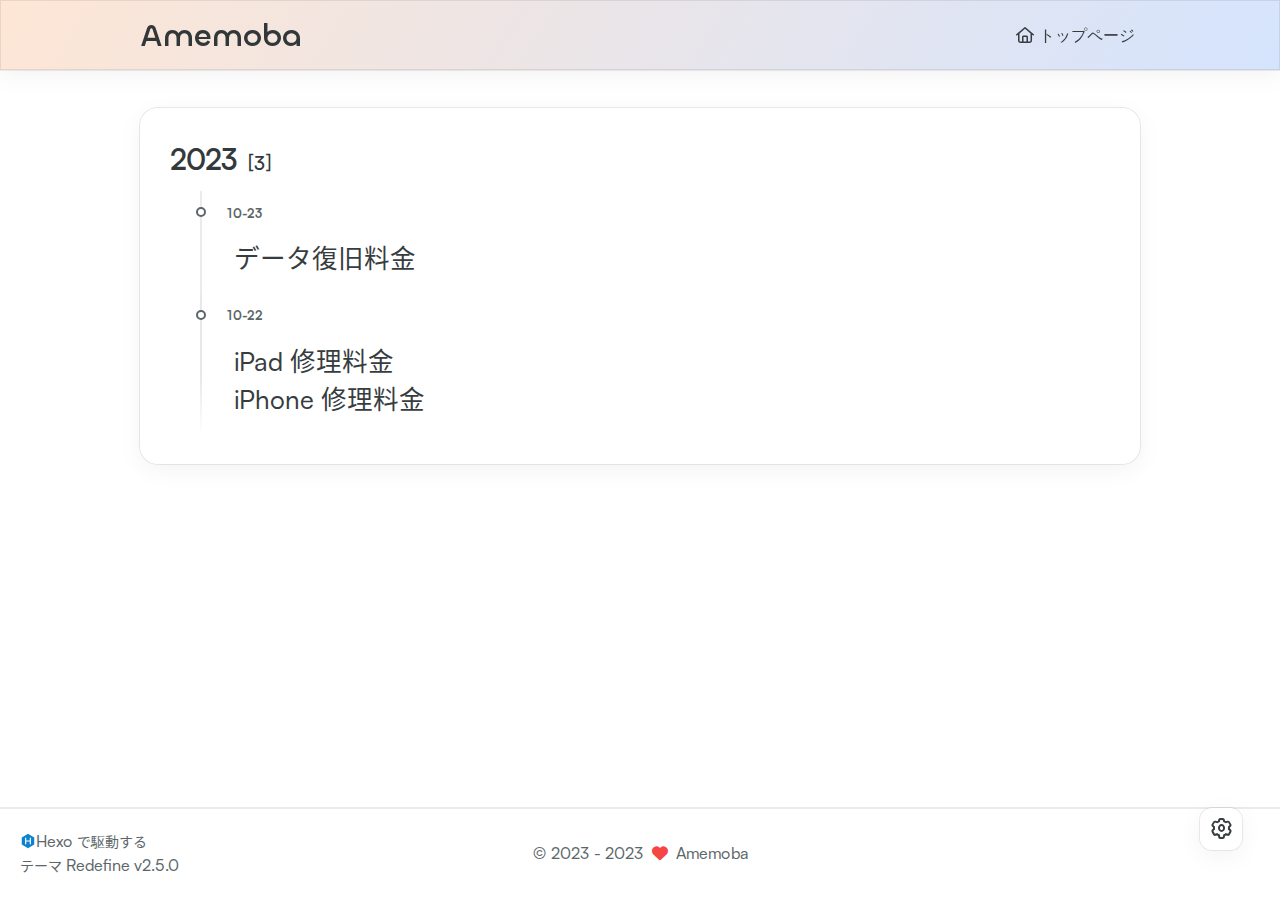
==== commit 43b7e6f6: "Site updated: 2023-10-23 19:17:17" ====
--- a/archives/index.html
+++ b/archives/index.html
@@ -5,7 +5,7 @@
     <meta name="viewport" content="width=device-width, initial-scale=1">
     <meta name="keywords" content="Hexo Theme Redefine">
     
-    <meta name="author" content="エクレシア企画">
+    <meta name="author" content="Amemoba">
     <!-- preconnect -->
     <link rel="preconnect" href="https://fonts.googleapis.com">
     <link rel="preconnect" href="https://fonts.gstatic.com" crossorigin>
@@ -19,9 +19,9 @@
     <meta name="revisit-after" content="1 days">
     
         <meta property="og:type" content="website">
-<meta property="og:title" content="Amemoba 神戸三宮・本山／大阪梅田">
+<meta property="og:title" content="Amemoba">
 <meta property="og:url" content="https://amemoba.github.com/archives/index.html">
-<meta property="og:site_name" content="Amemoba 神戸三宮・本山／大阪梅田">
+<meta property="og:site_name" content="Amemoba">
 <meta property="og:locale" content="ja_JP">
 <meta property="article:author" content="エクレシア企画">
 <meta name="twitter:card" content="summary">
@@ -38,7 +38,7 @@
         
             ファイル -
         
-        Amemoba 神戸三宮・本山／大阪梅田
+        Amemoba
     </title>
     
 <link rel="stylesheet" href="/css/style.css">
@@ -69,7 +69,7 @@
     
     <script id="hexo-configurations">
     window.config = {"hostname":"amemoba.github.com","root":"/","language":"ja"};
-    window.theme = {"articles":{"style":{"font_size":"16px","line_height":1.5,"image_border_radius":"14px","image_alignment":"center","image_caption":false,"link_icon":true},"word_count":{"enable":true,"count":true,"min2read":true},"author_label":{"enable":false,"auto":false,"list":[]},"code_block":{"copy":true,"style":"mac","font":{"enable":false,"family":null,"url":null}},"toc":{"enable":false,"max_depth":3,"number":false,"expand":true,"init_open":true},"copyright":false,"lazyload":true,"recommendation":{"enable":false,"title":"推荐阅读","limit":3,"mobile_limit":2,"placeholder":"/images/wallhaven-wqery6-light.webp","skip_dirs":[]}},"colors":{"primary":"#a31f34","secondary":null},"global":{"fonts":{"chinese":{"enable":false,"family":null,"url":null},"english":{"enable":false,"family":null,"url":null}},"content_max_width":"1000px","sidebar_width":"210px","hover":{"shadow":true,"scale":false},"scroll_progress":{"bar":false,"percentage":false},"website_counter":{"url":"https://busuanzi.ibruce.info/busuanzi/2.3/busuanzi.pure.mini.js","enable":false,"site_pv":true,"site_uv":true,"post_pv":true},"single_page":true,"open_graph":true,"google_analytics":{"enable":false,"id":null}},"home_banner":{"enable":true,"style":"fixed","image":{"light":"/images/smartphone-repair.png","dark":"/images/smartphone-repair.png"},"title":"Amemoba 神戸三宮・本山／大阪梅田","subtitle":{"text":["iPhone 修理専門店です。","急に画面が動かなくなる、","カメラが使えない、","充電ができない、","データ復旧、データ移行、基盤修理など。","iPhone の困ったをお助けします。","遠慮なくご相談ください。"],"hitokoto":{"enable":false,"api":"https://v1.hitokoto.cn"},"typing_speed":100,"backing_speed":80,"starting_delay":500,"backing_delay":1500,"loop":true,"smart_backspace":true},"text_color":{"light":"#ffffff","dark":"#d1d1b6"},"text_style":{"title_size":"2.8rem","subtitle_size":"1.5rem","line_height":1.2},"custom_font":{"enable":false,"family":null,"url":null},"social_links":{"enable":false,"links":{"github":null,"instagram":null,"zhihu":null,"twitter":null,"email":null},"qrs":{"weixin":null}}},"plugins":{"feed":{"enable":false},"aplayer":{"enable":false,"type":"fixed","audios":[{"name":null,"artist":null,"url":null,"cover":null}]},"mermaid":{"enable":false,"version":"9.3.0"}},"version":"2.5.0","navbar":{"auto_hide":false,"color":{"left":"#f78736","right":"#367df7","transparency":35},"links":{"Home":{"path":"/","icon":"fa-regular fa-house"}},"search":{"enable":false,"preload":true}},"page_templates":{"friends_column":2,"tags_style":"blur"},"home":{"sidebar":{"enable":false,"position":"left","first_item":"menu","announcement":null,"links":null},"article_date_format":"auto","categories":{"enable":true,"limit":3},"tags":{"enable":true,"limit":3}},"footerStart":"2023/10/22 14:00:00"};
+    window.theme = {"articles":{"style":{"font_size":"16px","line_height":1.5,"image_border_radius":"14px","image_alignment":"center","image_caption":false,"link_icon":true},"word_count":{"enable":true,"count":true,"min2read":true},"author_label":{"enable":false,"auto":false,"list":[]},"code_block":{"copy":true,"style":"mac","font":{"enable":false,"family":null,"url":null}},"toc":{"enable":false,"max_depth":3,"number":false,"expand":true,"init_open":true},"copyright":false,"lazyload":true,"recommendation":{"enable":false,"title":"推荐阅读","limit":3,"mobile_limit":2,"placeholder":"/images/wallhaven-wqery6-light.webp","skip_dirs":[]}},"colors":{"primary":"#a31f34","secondary":null},"global":{"fonts":{"chinese":{"enable":false,"family":null,"url":null},"english":{"enable":false,"family":null,"url":null}},"content_max_width":"1000px","sidebar_width":"210px","hover":{"shadow":true,"scale":false},"scroll_progress":{"bar":false,"percentage":false},"website_counter":{"url":"https://busuanzi.ibruce.info/busuanzi/2.3/busuanzi.pure.mini.js","enable":false,"site_pv":true,"site_uv":true,"post_pv":true},"single_page":true,"open_graph":true,"google_analytics":{"enable":false,"id":null}},"home_banner":{"enable":true,"style":"fixed","image":{"light":"/images/background-light.webp","dark":"/images/background-dark.webp"},"title":"Amemoba 神戸岡本・摂津本山店","subtitle":{"text":["iPhone 修理専門店です。","急に画面が動かなくなる、","カメラが使えない、","充電ができない、","データ復旧、データ移行、基盤修理など。","iPhone の困ったをお助けします。","遠慮なくご相談ください。"],"hitokoto":{"enable":false,"api":"https://v1.hitokoto.cn"},"typing_speed":100,"backing_speed":80,"starting_delay":500,"backing_delay":1500,"loop":true,"smart_backspace":true},"text_color":{"light":"#ffffff","dark":"#d1d1b6"},"text_style":{"title_size":"2.8rem","subtitle_size":"1.5rem","line_height":1.2},"custom_font":{"enable":false,"family":null,"url":null},"social_links":{"enable":false,"links":{"github":null,"instagram":null,"zhihu":null,"twitter":null,"email":null},"qrs":{"weixin":null}}},"plugins":{"feed":{"enable":false},"aplayer":{"enable":false,"type":"fixed","audios":[{"name":null,"artist":null,"url":null,"cover":null}]},"mermaid":{"enable":false,"version":"9.3.0"}},"version":"2.5.0","navbar":{"auto_hide":false,"color":{"left":"#f78736","right":"#367df7","transparency":35},"links":{"Home":{"path":"/","icon":"fa-regular fa-house"}},"search":{"enable":false,"preload":true}},"page_templates":{"friends_column":2,"tags_style":"blur"},"home":{"sidebar":{"enable":false,"position":"left","first_item":"menu","announcement":null,"links":null},"article_date_format":"auto","categories":{"enable":true,"limit":3},"tags":{"enable":true,"limit":3}},"footerStart":"2023/10/22 14:00:00"};
     window.lang_ago = {"second":"%s 秒前","minute":"%s 分前","hour":"%s 時間前","day":"%s 日前","week":"%s 週間前","month":"%s 月前","year":"%s 年前"};
     window.data = {"masonry":false};
   </script>
@@ -122,7 +122,7 @@
             
             <a class="logo-title" href="/">
                 
-                Amemoba 神戸三宮・本山／大阪梅田
+                Amemoba
                 
             </a>
         </div>
@@ -262,7 +262,7 @@
               <span>2023</span>
               -
             
-            2023&nbsp;&nbsp;<i class="fa-solid fa-heart fa-beat" style="--fa-animation-duration: 0.5s; color: #f54545"></i>&nbsp;&nbsp;<a href="/">エクレシア企画</a>
+            2023&nbsp;&nbsp;<i class="fa-solid fa-heart fa-beat" style="--fa-animation-duration: 0.5s; color: #f54545"></i>&nbsp;&nbsp;<a href="/">Amemoba</a>
         </div>
         
         <div class="relative text-center lg:absolute lg:left-[20px] lg:top-1/2 lg:-translate-y-1/2 lg:text-left">
--- a/css/style.css
+++ b/css/style.css
@@ -164,7 +164,7 @@
   --note-type-title-bg: #fdf3e9;
   --note-black-title-bg: #e9e9e9;
   --note-purple-title-bg: #f9e9fd;
-  --home-banner-img: url("/images/smartphone-repair.png");
+  --home-banner-img: url("/images/background-light.webp");
   --home-banner-text-color: #fff;
   --home-banner-icons-container-border-color: rgba(255,255,255,0.35);
   --home-banner-icons-container-background-color: rgba(255,255,255,0.3);
@@ -213,7 +213,7 @@
     --note-type-title-bg: #fdf3e9;
     --note-black-title-bg: #e9e9e9;
     --note-purple-title-bg: #f9e9fd;
-    --home-banner-img: url("/images/smartphone-repair.png");
+    --home-banner-img: url("/images/background-light.webp");
     --home-banner-text-color: #fff;
     --home-banner-icons-container-border-color: rgba(255,255,255,0.35);
     --home-banner-icons-container-background-color: rgba(255,255,255,0.3);
@@ -263,7 +263,7 @@
     --note-type-title-bg: #4e3a1e;
     --note-black-title-bg: #1e1e1e;
     --note-purple-title-bg: #4e1e4e;
-    --home-banner-img: url("/images/smartphone-repair.png");
+    --home-banner-img: url("/images/background-dark.webp");
     --home-banner-text-color: #d1d1b6;
     --home-banner-icons-container-border-color: rgba(197,197,197,0.35);
     --home-banner-icons-container-background-color: rgba(197,197,197,0.3);
@@ -312,7 +312,7 @@
   --note-type-title-bg: #fdf3e9;
   --note-black-title-bg: #e9e9e9;
   --note-purple-title-bg: #f9e9fd;
-  --home-banner-img: url("/images/smartphone-repair.png");
+  --home-banner-img: url("/images/background-light.webp");
   --home-banner-text-color: #fff;
   --home-banner-icons-container-border-color: rgba(255,255,255,0.35);
   --home-banner-icons-container-background-color: rgba(255,255,255,0.3);
@@ -360,7 +360,7 @@
   --note-type-title-bg: #4e3a1e;
   --note-black-title-bg: #1e1e1e;
   --note-purple-title-bg: #4e1e4e;
-  --home-banner-img: url("/images/smartphone-repair.png");
+  --home-banner-img: url("/images/background-dark.webp");
   --home-banner-text-color: #d1d1b6;
   --home-banner-icons-container-border-color: rgba(197,197,197,0.35);
   --home-banner-icons-container-background-color: rgba(197,197,197,0.3);
@@ -408,7 +408,7 @@
   --note-type-title-bg: #fdf3e9;
   --note-black-title-bg: #e9e9e9;
   --note-purple-title-bg: #f9e9fd;
-  --home-banner-img: url("/images/smartphone-repair.png");
+  --home-banner-img: url("/images/background-light.webp");
   --home-banner-text-color: #fff;
   --home-banner-icons-container-border-color: rgba(255,255,255,0.35);
   --home-banner-icons-container-background-color: rgba(255,255,255,0.3);
@@ -457,7 +457,7 @@
     --note-type-title-bg: #fdf3e9;
     --note-black-title-bg: #e9e9e9;
     --note-purple-title-bg: #f9e9fd;
-    --home-banner-img: url("/images/smartphone-repair.png");
+    --home-banner-img: url("/images/background-light.webp");
     --home-banner-text-color: #fff;
     --home-banner-icons-container-border-color: rgba(255,255,255,0.35);
     --home-banner-icons-container-background-color: rgba(255,255,255,0.3);
@@ -507,7 +507,7 @@
     --note-type-title-bg: #4e3a1e;
     --note-black-title-bg: #1e1e1e;
     --note-purple-title-bg: #4e1e4e;
-    --home-banner-img: url("/images/smartphone-repair.png");
+    --home-banner-img: url("/images/background-dark.webp");
     --home-banner-text-color: #d1d1b6;
     --home-banner-icons-container-border-color: rgba(197,197,197,0.35);
     --home-banner-icons-container-background-color: rgba(197,197,197,0.3);
@@ -556,7 +556,7 @@
   --note-type-title-bg: #fdf3e9;
   --note-black-title-bg: #e9e9e9;
   --note-purple-title-bg: #f9e9fd;
-  --home-banner-img: url("/images/smartphone-repair.png");
+  --home-banner-img: url("/images/background-light.webp");
   --home-banner-text-color: #fff;
   --home-banner-icons-container-border-color: rgba(255,255,255,0.35);
   --home-banner-icons-container-background-color: rgba(255,255,255,0.3);
@@ -604,7 +604,7 @@
   --note-type-title-bg: #4e3a1e;
   --note-black-title-bg: #1e1e1e;
   --note-purple-title-bg: #4e1e4e;
-  --home-banner-img: url("/images/smartphone-repair.png");
+  --home-banner-img: url("/images/background-dark.webp");
   --home-banner-text-color: #d1d1b6;
   --home-banner-icons-container-border-color: rgba(197,197,197,0.35);
   --home-banner-icons-container-background-color: rgba(197,197,197,0.3);
@@ -1214,7 +1214,7 @@
   --note-type-title-bg: #fdf3e9;
   --note-black-title-bg: #e9e9e9;
   --note-purple-title-bg: #f9e9fd;
-  --home-banner-img: url("/images/smartphone-repair.png");
+  --home-banner-img: url("/images/background-light.webp");
   --home-banner-text-color: #fff;
   --home-banner-icons-container-border-color: rgba(255,255,255,0.35);
   --home-banner-icons-container-background-color: rgba(255,255,255,0.3);
@@ -1263,7 +1263,7 @@
     --note-type-title-bg: #fdf3e9;
     --note-black-title-bg: #e9e9e9;
     --note-purple-title-bg: #f9e9fd;
-    --home-banner-img: url("/images/smartphone-repair.png");
+    --home-banner-img: url("/images/background-light.webp");
     --home-banner-text-color: #fff;
     --home-banner-icons-container-border-color: rgba(255,255,255,0.35);
     --home-banner-icons-container-background-color: rgba(255,255,255,0.3);
@@ -1313,7 +1313,7 @@
     --note-type-title-bg: #4e3a1e;
     --note-black-title-bg: #1e1e1e;
     --note-purple-title-bg: #4e1e4e;
-    --home-banner-img: url("/images/smartphone-repair.png");
+    --home-banner-img: url("/images/background-dark.webp");
     --home-banner-text-color: #d1d1b6;
     --home-banner-icons-container-border-color: rgba(197,197,197,0.35);
     --home-banner-icons-container-background-color: rgba(197,197,197,0.3);
@@ -1362,7 +1362,7 @@
   --note-type-title-bg: #fdf3e9;
   --note-black-title-bg: #e9e9e9;
   --note-purple-title-bg: #f9e9fd;
-  --home-banner-img: url("/images/smartphone-repair.png");
+  --home-banner-img: url("/images/background-light.webp");
   --home-banner-text-color: #fff;
   --home-banner-icons-container-border-color: rgba(255,255,255,0.35);
   --home-banner-icons-container-background-color: rgba(255,255,255,0.3);
@@ -1410,7 +1410,7 @@
   --note-type-title-bg: #4e3a1e;
   --note-black-title-bg: #1e1e1e;
   --note-purple-title-bg: #4e1e4e;
-  --home-banner-img: url("/images/smartphone-repair.png");
+  --home-banner-img: url("/images/background-dark.webp");
   --home-banner-text-color: #d1d1b6;
   --home-banner-icons-container-border-color: rgba(197,197,197,0.35);
   --home-banner-icons-container-background-color: rgba(197,197,197,0.3);
@@ -1890,7 +1890,7 @@
   --note-type-title-bg: #fdf3e9;
   --note-black-title-bg: #e9e9e9;
   --note-purple-title-bg: #f9e9fd;
-  --home-banner-img: url("/images/smartphone-repair.png");
+  --home-banner-img: url("/images/background-light.webp");
   --home-banner-text-color: #fff;
   --home-banner-icons-container-border-color: rgba(255,255,255,0.35);
   --home-banner-icons-container-background-color: rgba(255,255,255,0.3);
@@ -1939,7 +1939,7 @@
     --note-type-title-bg: #fdf3e9;
     --note-black-title-bg: #e9e9e9;
     --note-purple-title-bg: #f9e9fd;
-    --home-banner-img: url("/images/smartphone-repair.png");
+    --home-banner-img: url("/images/background-light.webp");
     --home-banner-text-color: #fff;
     --home-banner-icons-container-border-color: rgba(255,255,255,0.35);
     --home-banner-icons-container-background-color: rgba(255,255,255,0.3);
@@ -1989,7 +1989,7 @@
     --note-type-title-bg: #4e3a1e;
     --note-black-title-bg: #1e1e1e;
     --note-purple-title-bg: #4e1e4e;
-    --home-banner-img: url("/images/smartphone-repair.png");
+    --home-banner-img: url("/images/background-dark.webp");
     --home-banner-text-color: #d1d1b6;
     --home-banner-icons-container-border-color: rgba(197,197,197,0.35);
     --home-banner-icons-container-background-color: rgba(197,197,197,0.3);
@@ -2038,7 +2038,7 @@
   --note-type-title-bg: #fdf3e9;
   --note-black-title-bg: #e9e9e9;
   --note-purple-title-bg: #f9e9fd;
-  --home-banner-img: url("/images/smartphone-repair.png");
+  --home-banner-img: url("/images/background-light.webp");
   --home-banner-text-color: #fff;
   --home-banner-icons-container-border-color: rgba(255,255,255,0.35);
   --home-banner-icons-container-background-color: rgba(255,255,255,0.3);
@@ -2086,7 +2086,7 @@
   --note-type-title-bg: #4e3a1e;
   --note-black-title-bg: #1e1e1e;
   --note-purple-title-bg: #4e1e4e;
-  --home-banner-img: url("/images/smartphone-repair.png");
+  --home-banner-img: url("/images/background-dark.webp");
   --home-banner-text-color: #d1d1b6;
   --home-banner-icons-container-border-color: rgba(197,197,197,0.35);
   --home-banner-icons-container-background-color: rgba(197,197,197,0.3);
@@ -2248,7 +2248,7 @@
   --note-type-title-bg: #fdf3e9;
   --note-black-title-bg: #e9e9e9;
   --note-purple-title-bg: #f9e9fd;
-  --home-banner-img: url("/images/smartphone-repair.png");
+  --home-banner-img: url("/images/background-light.webp");
   --home-banner-text-color: #fff;
   --home-banner-icons-container-border-color: rgba(255,255,255,0.35);
   --home-banner-icons-container-background-color: rgba(255,255,255,0.3);
@@ -2297,7 +2297,7 @@
     --note-type-title-bg: #fdf3e9;
     --note-black-title-bg: #e9e9e9;
     --note-purple-title-bg: #f9e9fd;
-    --home-banner-img: url("/images/smartphone-repair.png");
+    --home-banner-img: url("/images/background-light.webp");
     --home-banner-text-color: #fff;
     --home-banner-icons-container-border-color: rgba(255,255,255,0.35);
     --home-banner-icons-container-background-color: rgba(255,255,255,0.3);
@@ -2347,7 +2347,7 @@
     --note-type-title-bg: #4e3a1e;
     --note-black-title-bg: #1e1e1e;
     --note-purple-title-bg: #4e1e4e;
-    --home-banner-img: url("/images/smartphone-repair.png");
+    --home-banner-img: url("/images/background-dark.webp");
     --home-banner-text-color: #d1d1b6;
     --home-banner-icons-container-border-color: rgba(197,197,197,0.35);
     --home-banner-icons-container-background-color: rgba(197,197,197,0.3);
@@ -2396,7 +2396,7 @@
   --note-type-title-bg: #fdf3e9;
   --note-black-title-bg: #e9e9e9;
   --note-purple-title-bg: #f9e9fd;
-  --home-banner-img: url("/images/smartphone-repair.png");
+  --home-banner-img: url("/images/background-light.webp");
   --home-banner-text-color: #fff;
   --home-banner-icons-container-border-color: rgba(255,255,255,0.35);
   --home-banner-icons-container-background-color: rgba(255,255,255,0.3);
@@ -2444,7 +2444,7 @@
   --note-type-title-bg: #4e3a1e;
   --note-black-title-bg: #1e1e1e;
   --note-purple-title-bg: #4e1e4e;
-  --home-banner-img: url("/images/smartphone-repair.png");
+  --home-banner-img: url("/images/background-dark.webp");
   --home-banner-text-color: #d1d1b6;
   --home-banner-icons-container-border-color: rgba(197,197,197,0.35);
   --home-banner-icons-container-background-color: rgba(197,197,197,0.3);
@@ -2681,7 +2681,7 @@
   --note-type-title-bg: #fdf3e9;
   --note-black-title-bg: #e9e9e9;
   --note-purple-title-bg: #f9e9fd;
-  --home-banner-img: url("/images/smartphone-repair.png");
+  --home-banner-img: url("/images/background-light.webp");
   --home-banner-text-color: #fff;
   --home-banner-icons-container-border-color: rgba(255,255,255,0.35);
   --home-banner-icons-container-background-color: rgba(255,255,255,0.3);
@@ -2730,7 +2730,7 @@
     --note-type-title-bg: #fdf3e9;
     --note-black-title-bg: #e9e9e9;
     --note-purple-title-bg: #f9e9fd;
-    --home-banner-img: url("/images/smartphone-repair.png");
+    --home-banner-img: url("/images/background-light.webp");
     --home-banner-text-color: #fff;
     --home-banner-icons-container-border-color: rgba(255,255,255,0.35);
     --home-banner-icons-container-background-color: rgba(255,255,255,0.3);
@@ -2780,7 +2780,7 @@
     --note-type-title-bg: #4e3a1e;
     --note-black-title-bg: #1e1e1e;
     --note-purple-title-bg: #4e1e4e;
-    --home-banner-img: url("/images/smartphone-repair.png");
+    --home-banner-img: url("/images/background-dark.webp");
     --home-banner-text-color: #d1d1b6;
     --home-banner-icons-container-border-color: rgba(197,197,197,0.35);
     --home-banner-icons-container-background-color: rgba(197,197,197,0.3);
@@ -2829,7 +2829,7 @@
   --note-type-title-bg: #fdf3e9;
   --note-black-title-bg: #e9e9e9;
   --note-purple-title-bg: #f9e9fd;
-  --home-banner-img: url("/images/smartphone-repair.png");
+  --home-banner-img: url("/images/background-light.webp");
   --home-banner-text-color: #fff;
   --home-banner-icons-container-border-color: rgba(255,255,255,0.35);
   --home-banner-icons-container-background-color: rgba(255,255,255,0.3);
@@ -2877,7 +2877,7 @@
   --note-type-title-bg: #4e3a1e;
   --note-black-title-bg: #1e1e1e;
   --note-purple-title-bg: #4e1e4e;
-  --home-banner-img: url("/images/smartphone-repair.png");
+  --home-banner-img: url("/images/background-dark.webp");
   --home-banner-text-color: #d1d1b6;
   --home-banner-icons-container-border-color: rgba(197,197,197,0.35);
   --home-banner-icons-container-background-color: rgba(197,197,197,0.3);
@@ -3237,7 +3237,7 @@
   --note-type-title-bg: #fdf3e9;
   --note-black-title-bg: #e9e9e9;
   --note-purple-title-bg: #f9e9fd;
-  --home-banner-img: url("/images/smartphone-repair.png");
+  --home-banner-img: url("/images/background-light.webp");
   --home-banner-text-color: #fff;
   --home-banner-icons-container-border-color: rgba(255,255,255,0.35);
   --home-banner-icons-container-background-color: rgba(255,255,255,0.3);
@@ -3286,7 +3286,7 @@
     --note-type-title-bg: #fdf3e9;
     --note-black-title-bg: #e9e9e9;
     --note-purple-title-bg: #f9e9fd;
-    --home-banner-img: url("/images/smartphone-repair.png");
+    --home-banner-img: url("/images/background-light.webp");
     --home-banner-text-color: #fff;
     --home-banner-icons-container-border-color: rgba(255,255,255,0.35);
     --home-banner-icons-container-background-color: rgba(255,255,255,0.3);
@@ -3336,7 +3336,7 @@
     --note-type-title-bg: #4e3a1e;
     --note-black-title-bg: #1e1e1e;
     --note-purple-title-bg: #4e1e4e;
-    --home-banner-img: url("/images/smartphone-repair.png");
+    --home-banner-img: url("/images/background-dark.webp");
     --home-banner-text-color: #d1d1b6;
     --home-banner-icons-container-border-color: rgba(197,197,197,0.35);
     --home-banner-icons-container-background-color: rgba(197,197,197,0.3);
@@ -3385,7 +3385,7 @@
   --note-type-title-bg: #fdf3e9;
   --note-black-title-bg: #e9e9e9;
   --note-purple-title-bg: #f9e9fd;
-  --home-banner-img: url("/images/smartphone-repair.png");
+  --home-banner-img: url("/images/background-light.webp");
   --home-banner-text-color: #fff;
   --home-banner-icons-container-border-color: rgba(255,255,255,0.35);
   --home-banner-icons-container-background-color: rgba(255,255,255,0.3);
@@ -3433,7 +3433,7 @@
   --note-type-title-bg: #4e3a1e;
   --note-black-title-bg: #1e1e1e;
   --note-purple-title-bg: #4e1e4e;
-  --home-banner-img: url("/images/smartphone-repair.png");
+  --home-banner-img: url("/images/background-dark.webp");
   --home-banner-text-color: #d1d1b6;
   --home-banner-icons-container-border-color: rgba(197,197,197,0.35);
   --home-banner-icons-container-background-color: rgba(197,197,197,0.3);
@@ -3901,7 +3901,7 @@
   --note-type-title-bg: #fdf3e9;
   --note-black-title-bg: #e9e9e9;
   --note-purple-title-bg: #f9e9fd;
-  --home-banner-img: url("/images/smartphone-repair.png");
+  --home-banner-img: url("/images/background-light.webp");
   --home-banner-text-color: #fff;
   --home-banner-icons-container-border-color: rgba(255,255,255,0.35);
   --home-banner-icons-container-background-color: rgba(255,255,255,0.3);
@@ -3950,7 +3950,7 @@
     --note-type-title-bg: #fdf3e9;
     --note-black-title-bg: #e9e9e9;
     --note-purple-title-bg: #f9e9fd;
-    --home-banner-img: url("/images/smartphone-repair.png");
+    --home-banner-img: url("/images/background-light.webp");
     --home-banner-text-color: #fff;
     --home-banner-icons-container-border-color: rgba(255,255,255,0.35);
     --home-banner-icons-container-background-color: rgba(255,255,255,0.3);
@@ -4000,7 +4000,7 @@
     --note-type-title-bg: #4e3a1e;
     --note-black-title-bg: #1e1e1e;
     --note-purple-title-bg: #4e1e4e;
-    --home-banner-img: url("/images/smartphone-repair.png");
+    --home-banner-img: url("/images/background-dark.webp");
     --home-banner-text-color: #d1d1b6;
     --home-banner-icons-container-border-color: rgba(197,197,197,0.35);
     --home-banner-icons-container-background-color: rgba(197,197,197,0.3);
@@ -4049,7 +4049,7 @@
   --note-type-title-bg: #fdf3e9;
   --note-black-title-bg: #e9e9e9;
   --note-purple-title-bg: #f9e9fd;
-  --home-banner-img: url("/images/smartphone-repair.png");
+  --home-banner-img: url("/images/background-light.webp");
   --home-banner-text-color: #fff;
   --home-banner-icons-container-border-color: rgba(255,255,255,0.35);
   --home-banner-icons-container-background-color: rgba(255,255,255,0.3);
@@ -4097,7 +4097,7 @@
   --note-type-title-bg: #4e3a1e;
   --note-black-title-bg: #1e1e1e;
   --note-purple-title-bg: #4e1e4e;
-  --home-banner-img: url("/images/smartphone-repair.png");
+  --home-banner-img: url("/images/background-dark.webp");
   --home-banner-text-color: #d1d1b6;
   --home-banner-icons-container-border-color: rgba(197,197,197,0.35);
   --home-banner-icons-container-background-color: rgba(197,197,197,0.3);
@@ -4232,7 +4232,7 @@
   --note-type-title-bg: #fdf3e9;
   --note-black-title-bg: #e9e9e9;
   --note-purple-title-bg: #f9e9fd;
-  --home-banner-img: url("/images/smartphone-repair.png");
+  --home-banner-img: url("/images/background-light.webp");
   --home-banner-text-color: #fff;
   --home-banner-icons-container-border-color: rgba(255,255,255,0.35);
   --home-banner-icons-container-background-color: rgba(255,255,255,0.3);
@@ -4281,7 +4281,7 @@
     --note-type-title-bg: #fdf3e9;
     --note-black-title-bg: #e9e9e9;
     --note-purple-title-bg: #f9e9fd;
-    --home-banner-img: url("/images/smartphone-repair.png");
+    --home-banner-img: url("/images/background-light.webp");
     --home-banner-text-color: #fff;
     --home-banner-icons-container-border-color: rgba(255,255,255,0.35);
     --home-banner-icons-container-background-color: rgba(255,255,255,0.3);
@@ -4331,7 +4331,7 @@
     --note-type-title-bg: #4e3a1e;
     --note-black-title-bg: #1e1e1e;
     --note-purple-title-bg: #4e1e4e;
-    --home-banner-img: url("/images/smartphone-repair.png");
+    --home-banner-img: url("/images/background-dark.webp");
     --home-banner-text-color: #d1d1b6;
     --home-banner-icons-container-border-color: rgba(197,197,197,0.35);
     --home-banner-icons-container-background-color: rgba(197,197,197,0.3);
@@ -4380,7 +4380,7 @@
   --note-type-title-bg: #fdf3e9;
   --note-black-title-bg: #e9e9e9;
   --note-purple-title-bg: #f9e9fd;
-  --home-banner-img: url("/images/smartphone-repair.png");
+  --home-banner-img: url("/images/background-light.webp");
   --home-banner-text-color: #fff;
   --home-banner-icons-container-border-color: rgba(255,255,255,0.35);
   --home-banner-icons-container-background-color: rgba(255,255,255,0.3);
@@ -4428,7 +4428,7 @@
   --note-type-title-bg: #4e3a1e;
   --note-black-title-bg: #1e1e1e;
   --note-purple-title-bg: #4e1e4e;
-  --home-banner-img: url("/images/smartphone-repair.png");
+  --home-banner-img: url("/images/background-dark.webp");
   --home-banner-text-color: #d1d1b6;
   --home-banner-icons-container-border-color: rgba(197,197,197,0.35);
   --home-banner-icons-container-background-color: rgba(197,197,197,0.3);
@@ -4633,7 +4633,7 @@
   --note-type-title-bg: #fdf3e9;
   --note-black-title-bg: #e9e9e9;
   --note-purple-title-bg: #f9e9fd;
-  --home-banner-img: url("/images/smartphone-repair.png");
+  --home-banner-img: url("/images/background-light.webp");
   --home-banner-text-color: #fff;
   --home-banner-icons-container-border-color: rgba(255,255,255,0.35);
   --home-banner-icons-container-background-color: rgba(255,255,255,0.3);
@@ -4682,7 +4682,7 @@
     --note-type-title-bg: #fdf3e9;
     --note-black-title-bg: #e9e9e9;
     --note-purple-title-bg: #f9e9fd;
-    --home-banner-img: url("/images/smartphone-repair.png");
+    --home-banner-img: url("/images/background-light.webp");
     --home-banner-text-color: #fff;
     --home-banner-icons-container-border-color: rgba(255,255,255,0.35);
     --home-banner-icons-container-background-color: rgba(255,255,255,0.3);
@@ -4732,7 +4732,7 @@
     --note-type-title-bg: #4e3a1e;
     --note-black-title-bg: #1e1e1e;
     --note-purple-title-bg: #4e1e4e;
-    --home-banner-img: url("/images/smartphone-repair.png");
+    --home-banner-img: url("/images/background-dark.webp");
     --home-banner-text-color: #d1d1b6;
     --home-banner-icons-container-border-color: rgba(197,197,197,0.35);
     --home-banner-icons-container-background-color: rgba(197,197,197,0.3);
@@ -4781,7 +4781,7 @@
   --note-type-title-bg: #fdf3e9;
   --note-black-title-bg: #e9e9e9;
   --note-purple-title-bg: #f9e9fd;
-  --home-banner-img: url("/images/smartphone-repair.png");
+  --home-banner-img: url("/images/background-light.webp");
   --home-banner-text-color: #fff;
   --home-banner-icons-container-border-color: rgba(255,255,255,0.35);
   --home-banner-icons-container-background-color: rgba(255,255,255,0.3);
@@ -4829,7 +4829,7 @@
   --note-type-title-bg: #4e3a1e;
   --note-black-title-bg: #1e1e1e;
   --note-purple-title-bg: #4e1e4e;
-  --home-banner-img: url("/images/smartphone-repair.png");
+  --home-banner-img: url("/images/background-dark.webp");
   --home-banner-text-color: #d1d1b6;
   --home-banner-icons-container-border-color: rgba(197,197,197,0.35);
   --home-banner-icons-container-background-color: rgba(197,197,197,0.3);
@@ -5063,7 +5063,7 @@
   --note-type-title-bg: #fdf3e9;
   --note-black-title-bg: #e9e9e9;
   --note-purple-title-bg: #f9e9fd;
-  --home-banner-img: url("/images/smartphone-repair.png");
+  --home-banner-img: url("/images/background-light.webp");
   --home-banner-text-color: #fff;
   --home-banner-icons-container-border-color: rgba(255,255,255,0.35);
   --home-banner-icons-container-background-color: rgba(255,255,255,0.3);
@@ -5112,7 +5112,7 @@
     --note-type-title-bg: #fdf3e9;
     --note-black-title-bg: #e9e9e9;
     --note-purple-title-bg: #f9e9fd;
-    --home-banner-img: url("/images/smartphone-repair.png");
+    --home-banner-img: url("/images/background-light.webp");
     --home-banner-text-color: #fff;
     --home-banner-icons-container-border-color: rgba(255,255,255,0.35);
     --home-banner-icons-container-background-color: rgba(255,255,255,0.3);
@@ -5162,7 +5162,7 @@
     --note-type-title-bg: #4e3a1e;
     --note-black-title-bg: #1e1e1e;
     --note-purple-title-bg: #4e1e4e;
-    --home-banner-img: url("/images/smartphone-repair.png");
+    --home-banner-img: url("/images/background-dark.webp");
     --home-banner-text-color: #d1d1b6;
     --home-banner-icons-container-border-color: rgba(197,197,197,0.35);
     --home-banner-icons-container-background-color: rgba(197,197,197,0.3);
@@ -5211,7 +5211,7 @@
   --note-type-title-bg: #fdf3e9;
   --note-black-title-bg: #e9e9e9;
   --note-purple-title-bg: #f9e9fd;
-  --home-banner-img: url("/images/smartphone-repair.png");
+  --home-banner-img: url("/images/background-light.webp");
   --home-banner-text-color: #fff;
   --home-banner-icons-container-border-color: rgba(255,255,255,0.35);
   --home-banner-icons-container-background-color: rgba(255,255,255,0.3);
@@ -5259,7 +5259,7 @@
   --note-type-title-bg: #4e3a1e;
   --note-black-title-bg: #1e1e1e;
   --note-purple-title-bg: #4e1e4e;
-  --home-banner-img: url("/images/smartphone-repair.png");
+  --home-banner-img: url("/images/background-dark.webp");
   --home-banner-text-color: #d1d1b6;
   --home-banner-icons-container-border-color: rgba(197,197,197,0.35);
   --home-banner-icons-container-background-color: rgba(197,197,197,0.3);
@@ -5616,7 +5616,7 @@
   --note-type-title-bg: #fdf3e9;
   --note-black-title-bg: #e9e9e9;
   --note-purple-title-bg: #f9e9fd;
-  --home-banner-img: url("/images/smartphone-repair.png");
+  --home-banner-img: url("/images/background-light.webp");
   --home-banner-text-color: #fff;
   --home-banner-icons-container-border-color: rgba(255,255,255,0.35);
   --home-banner-icons-container-background-color: rgba(255,255,255,0.3);
@@ -5665,7 +5665,7 @@
     --note-type-title-bg: #fdf3e9;
     --note-black-title-bg: #e9e9e9;
     --note-purple-title-bg: #f9e9fd;
-    --home-banner-img: url("/images/smartphone-repair.png");
+    --home-banner-img: url("/images/background-light.webp");
     --home-banner-text-color: #fff;
     --home-banner-icons-container-border-color: rgba(255,255,255,0.35);
     --home-banner-icons-container-background-color: rgba(255,255,255,0.3);
@@ -5715,7 +5715,7 @@
     --note-type-title-bg: #4e3a1e;
     --note-black-title-bg: #1e1e1e;
     --note-purple-title-bg: #4e1e4e;
-    --home-banner-img: url("/images/smartphone-repair.png");
+    --home-banner-img: url("/images/background-dark.webp");
     --home-banner-text-color: #d1d1b6;
     --home-banner-icons-container-border-color: rgba(197,197,197,0.35);
     --home-banner-icons-container-background-color: rgba(197,197,197,0.3);
@@ -5764,7 +5764,7 @@
   --note-type-title-bg: #fdf3e9;
   --note-black-title-bg: #e9e9e9;
   --note-purple-title-bg: #f9e9fd;
-  --home-banner-img: url("/images/smartphone-repair.png");
+  --home-banner-img: url("/images/background-light.webp");
   --home-banner-text-color: #fff;
   --home-banner-icons-container-border-color: rgba(255,255,255,0.35);
   --home-banner-icons-container-background-color: rgba(255,255,255,0.3);
@@ -5812,7 +5812,7 @@
   --note-type-title-bg: #4e3a1e;
   --note-black-title-bg: #1e1e1e;
   --note-purple-title-bg: #4e1e4e;
-  --home-banner-img: url("/images/smartphone-repair.png");
+  --home-banner-img: url("/images/background-dark.webp");
   --home-banner-text-color: #d1d1b6;
   --home-banner-icons-container-border-color: rgba(197,197,197,0.35);
   --home-banner-icons-container-background-color: rgba(197,197,197,0.3);
@@ -5951,7 +5951,7 @@
   --note-type-title-bg: #fdf3e9;
   --note-black-title-bg: #e9e9e9;
   --note-purple-title-bg: #f9e9fd;
-  --home-banner-img: url("/images/smartphone-repair.png");
+  --home-banner-img: url("/images/background-light.webp");
   --home-banner-text-color: #fff;
   --home-banner-icons-container-border-color: rgba(255,255,255,0.35);
   --home-banner-icons-container-background-color: rgba(255,255,255,0.3);
@@ -6000,7 +6000,7 @@
     --note-type-title-bg: #fdf3e9;
     --note-black-title-bg: #e9e9e9;
     --note-purple-title-bg: #f9e9fd;
-    --home-banner-img: url("/images/smartphone-repair.png");
+    --home-banner-img: url("/images/background-light.webp");
     --home-banner-text-color: #fff;
     --home-banner-icons-container-border-color: rgba(255,255,255,0.35);
     --home-banner-icons-container-background-color: rgba(255,255,255,0.3);
@@ -6050,7 +6050,7 @@
     --note-type-title-bg: #4e3a1e;
     --note-black-title-bg: #1e1e1e;
     --note-purple-title-bg: #4e1e4e;
-    --home-banner-img: url("/images/smartphone-repair.png");
+    --home-banner-img: url("/images/background-dark.webp");
     --home-banner-text-color: #d1d1b6;
     --home-banner-icons-container-border-color: rgba(197,197,197,0.35);
     --home-banner-icons-container-background-color: rgba(197,197,197,0.3);
@@ -6099,7 +6099,7 @@
   --note-type-title-bg: #fdf3e9;
   --note-black-title-bg: #e9e9e9;
   --note-purple-title-bg: #f9e9fd;
-  --home-banner-img: url("/images/smartphone-repair.png");
+  --home-banner-img: url("/images/background-light.webp");
   --home-banner-text-color: #fff;
   --home-banner-icons-container-border-color: rgba(255,255,255,0.35);
   --home-banner-icons-container-background-color: rgba(255,255,255,0.3);
@@ -6147,7 +6147,7 @@
   --note-type-title-bg: #4e3a1e;
   --note-black-title-bg: #1e1e1e;
   --note-purple-title-bg: #4e1e4e;
-  --home-banner-img: url("/images/smartphone-repair.png");
+  --home-banner-img: url("/images/background-dark.webp");
   --home-banner-text-color: #d1d1b6;
   --home-banner-icons-container-border-color: rgba(197,197,197,0.35);
   --home-banner-icons-container-background-color: rgba(197,197,197,0.3);
@@ -6378,7 +6378,7 @@
   --note-type-title-bg: #fdf3e9;
   --note-black-title-bg: #e9e9e9;
   --note-purple-title-bg: #f9e9fd;
-  --home-banner-img: url("/images/smartphone-repair.png");
+  --home-banner-img: url("/images/background-light.webp");
   --home-banner-text-color: #fff;
   --home-banner-icons-container-border-color: rgba(255,255,255,0.35);
   --home-banner-icons-container-background-color: rgba(255,255,255,0.3);
@@ -6427,7 +6427,7 @@
     --note-type-title-bg: #fdf3e9;
     --note-black-title-bg: #e9e9e9;
     --note-purple-title-bg: #f9e9fd;
-    --home-banner-img: url("/images/smartphone-repair.png");
+    --home-banner-img: url("/images/background-light.webp");
     --home-banner-text-color: #fff;
     --home-banner-icons-container-border-color: rgba(255,255,255,0.35);
     --home-banner-icons-container-background-color: rgba(255,255,255,0.3);
@@ -6477,7 +6477,7 @@
     --note-type-title-bg: #4e3a1e;
     --note-black-title-bg: #1e1e1e;
     --note-purple-title-bg: #4e1e4e;
-    --home-banner-img: url("/images/smartphone-repair.png");
+    --home-banner-img: url("/images/background-dark.webp");
     --home-banner-text-color: #d1d1b6;
     --home-banner-icons-container-border-color: rgba(197,197,197,0.35);
     --home-banner-icons-container-background-color: rgba(197,197,197,0.3);
@@ -6526,7 +6526,7 @@
   --note-type-title-bg: #fdf3e9;
   --note-black-title-bg: #e9e9e9;
   --note-purple-title-bg: #f9e9fd;
-  --home-banner-img: url("/images/smartphone-repair.png");
+  --home-banner-img: url("/images/background-light.webp");
   --home-banner-text-color: #fff;
   --home-banner-icons-container-border-color: rgba(255,255,255,0.35);
   --home-banner-icons-container-background-color: rgba(255,255,255,0.3);
@@ -6574,7 +6574,7 @@
   --note-type-title-bg: #4e3a1e;
   --note-black-title-bg: #1e1e1e;
   --note-purple-title-bg: #4e1e4e;
-  --home-banner-img: url("/images/smartphone-repair.png");
+  --home-banner-img: url("/images/background-dark.webp");
   --home-banner-text-color: #d1d1b6;
   --home-banner-icons-container-border-color: rgba(197,197,197,0.35);
   --home-banner-icons-container-background-color: rgba(197,197,197,0.3);
@@ -7107,7 +7107,7 @@
   --note-type-title-bg: #fdf3e9;
   --note-black-title-bg: #e9e9e9;
   --note-purple-title-bg: #f9e9fd;
-  --home-banner-img: url("/images/smartphone-repair.png");
+  --home-banner-img: url("/images/background-light.webp");
   --home-banner-text-color: #fff;
   --home-banner-icons-container-border-color: rgba(255,255,255,0.35);
   --home-banner-icons-container-background-color: rgba(255,255,255,0.3);
@@ -7156,7 +7156,7 @@
     --note-type-title-bg: #fdf3e9;
     --note-black-title-bg: #e9e9e9;
     --note-purple-title-bg: #f9e9fd;
-    --home-banner-img: url("/images/smartphone-repair.png");
+    --home-banner-img: url("/images/background-light.webp");
     --home-banner-text-color: #fff;
     --home-banner-icons-container-border-color: rgba(255,255,255,0.35);
     --home-banner-icons-container-background-color: rgba(255,255,255,0.3);
@@ -7206,7 +7206,7 @@
     --note-type-title-bg: #4e3a1e;
     --note-black-title-bg: #1e1e1e;
     --note-purple-title-bg: #4e1e4e;
-    --home-banner-img: url("/images/smartphone-repair.png");
+    --home-banner-img: url("/images/background-dark.webp");
     --home-banner-text-color: #d1d1b6;
     --home-banner-icons-container-border-color: rgba(197,197,197,0.35);
     --home-banner-icons-container-background-color: rgba(197,197,197,0.3);
@@ -7255,7 +7255,7 @@
   --note-type-title-bg: #fdf3e9;
   --note-black-title-bg: #e9e9e9;
   --note-purple-title-bg: #f9e9fd;
-  --home-banner-img: url("/images/smartphone-repair.png");
+  --home-banner-img: url("/images/background-light.webp");
   --home-banner-text-color: #fff;
   --home-banner-icons-container-border-color: rgba(255,255,255,0.35);
   --home-banner-icons-container-background-color: rgba(255,255,255,0.3);
@@ -7303,7 +7303,7 @@
   --note-type-title-bg: #4e3a1e;
   --note-black-title-bg: #1e1e1e;
   --note-purple-title-bg: #4e1e4e;
-  --home-banner-img: url("/images/smartphone-repair.png");
+  --home-banner-img: url("/images/background-dark.webp");
   --home-banner-text-color: #d1d1b6;
   --home-banner-icons-container-border-color: rgba(197,197,197,0.35);
   --home-banner-icons-container-background-color: rgba(197,197,197,0.3);
@@ -7405,7 +7405,7 @@
   --note-type-title-bg: #fdf3e9;
   --note-black-title-bg: #e9e9e9;
   --note-purple-title-bg: #f9e9fd;
-  --home-banner-img: url("/images/smartphone-repair.png");
+  --home-banner-img: url("/images/background-light.webp");
   --home-banner-text-color: #fff;
   --home-banner-icons-container-border-color: rgba(255,255,255,0.35);
   --home-banner-icons-container-background-color: rgba(255,255,255,0.3);
@@ -7454,7 +7454,7 @@
     --note-type-title-bg: #fdf3e9;
     --note-black-title-bg: #e9e9e9;
     --note-purple-title-bg: #f9e9fd;
-    --home-banner-img: url("/images/smartphone-repair.png");
+    --home-banner-img: url("/images/background-light.webp");
     --home-banner-text-color: #fff;
     --home-banner-icons-container-border-color: rgba(255,255,255,0.35);
     --home-banner-icons-container-background-color: rgba(255,255,255,0.3);
@@ -7504,7 +7504,7 @@
     --note-type-title-bg: #4e3a1e;
     --note-black-title-bg: #1e1e1e;
     --note-purple-title-bg: #4e1e4e;
-    --home-banner-img: url("/images/smartphone-repair.png");
+    --home-banner-img: url("/images/background-dark.webp");
     --home-banner-text-color: #d1d1b6;
     --home-banner-icons-container-border-color: rgba(197,197,197,0.35);
     --home-banner-icons-container-background-color: rgba(197,197,197,0.3);
@@ -7553,7 +7553,7 @@
   --note-type-title-bg: #fdf3e9;
   --note-black-title-bg: #e9e9e9;
   --note-purple-title-bg: #f9e9fd;
-  --home-banner-img: url("/images/smartphone-repair.png");
+  --home-banner-img: url("/images/background-light.webp");
   --home-banner-text-color: #fff;
   --home-banner-icons-container-border-color: rgba(255,255,255,0.35);
   --home-banner-icons-container-background-color: rgba(255,255,255,0.3);
@@ -7601,7 +7601,7 @@
   --note-type-title-bg: #4e3a1e;
   --note-black-title-bg: #1e1e1e;
   --note-purple-title-bg: #4e1e4e;
-  --home-banner-img: url("/images/smartphone-repair.png");
+  --home-banner-img: url("/images/background-dark.webp");
   --home-banner-text-color: #d1d1b6;
   --home-banner-icons-container-border-color: rgba(197,197,197,0.35);
   --home-banner-icons-container-background-color: rgba(197,197,197,0.3);
@@ -7846,7 +7846,7 @@
   --note-type-title-bg: #fdf3e9;
   --note-black-title-bg: #e9e9e9;
   --note-purple-title-bg: #f9e9fd;
-  --home-banner-img: url("/images/smartphone-repair.png");
+  --home-banner-img: url("/images/background-light.webp");
   --home-banner-text-color: #fff;
   --home-banner-icons-container-border-color: rgba(255,255,255,0.35);
   --home-banner-icons-container-background-color: rgba(255,255,255,0.3);
@@ -7895,7 +7895,7 @@
     --note-type-title-bg: #fdf3e9;
     --note-black-title-bg: #e9e9e9;
     --note-purple-title-bg: #f9e9fd;
-    --home-banner-img: url("/images/smartphone-repair.png");
+    --home-banner-img: url("/images/background-light.webp");
     --home-banner-text-color: #fff;
     --home-banner-icons-container-border-color: rgba(255,255,255,0.35);
     --home-banner-icons-container-background-color: rgba(255,255,255,0.3);
@@ -7945,7 +7945,7 @@
     --note-type-title-bg: #4e3a1e;
     --note-black-title-bg: #1e1e1e;
     --note-purple-title-bg: #4e1e4e;
-    --home-banner-img: url("/images/smartphone-repair.png");
+    --home-banner-img: url("/images/background-dark.webp");
     --home-banner-text-color: #d1d1b6;
     --home-banner-icons-container-border-color: rgba(197,197,197,0.35);
     --home-banner-icons-container-background-color: rgba(197,197,197,0.3);
@@ -7994,7 +7994,7 @@
   --note-type-title-bg: #fdf3e9;
   --note-black-title-bg: #e9e9e9;
   --note-purple-title-bg: #f9e9fd;
-  --home-banner-img: url("/images/smartphone-repair.png");
+  --home-banner-img: url("/images/background-light.webp");
   --home-banner-text-color: #fff;
   --home-banner-icons-container-border-color: rgba(255,255,255,0.35);
   --home-banner-icons-container-background-color: rgba(255,255,255,0.3);
@@ -8042,7 +8042,7 @@
   --note-type-title-bg: #4e3a1e;
   --note-black-title-bg: #1e1e1e;
   --note-purple-title-bg: #4e1e4e;
-  --home-banner-img: url("/images/smartphone-repair.png");
+  --home-banner-img: url("/images/background-dark.webp");
   --home-banner-text-color: #d1d1b6;
   --home-banner-icons-container-border-color: rgba(197,197,197,0.35);
   --home-banner-icons-container-background-color: rgba(197,197,197,0.3);
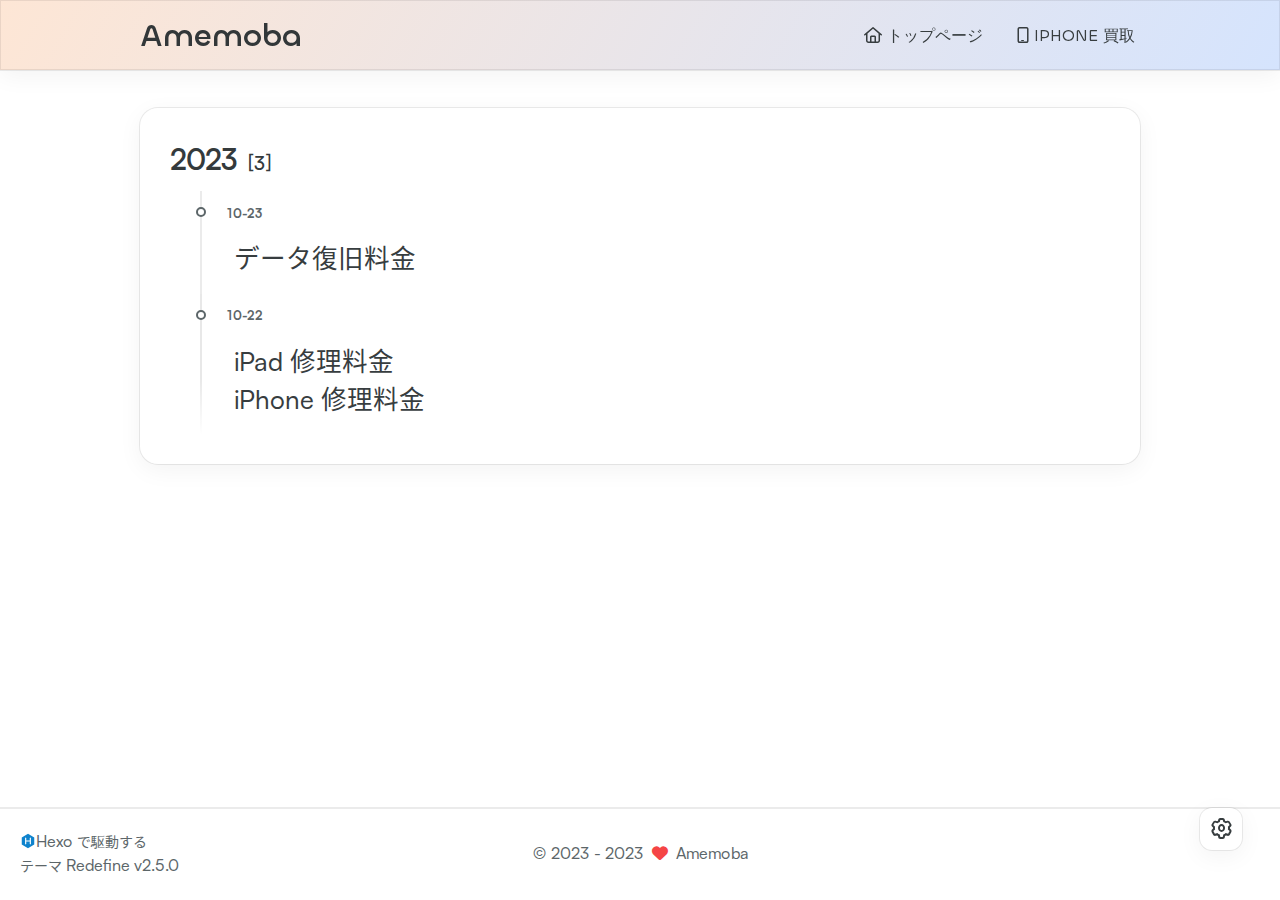
==== commit e3958155: "Site updated: 2023-11-10 17:12:38" ====
--- a/archives/index.html
+++ b/archives/index.html
@@ -69,7 +69,7 @@
     
     <script id="hexo-configurations">
     window.config = {"hostname":"amemoba.github.com","root":"/","language":"ja"};
-    window.theme = {"articles":{"style":{"font_size":"16px","line_height":1.5,"image_border_radius":"14px","image_alignment":"center","image_caption":false,"link_icon":true},"word_count":{"enable":true,"count":true,"min2read":true},"author_label":{"enable":false,"auto":false,"list":[]},"code_block":{"copy":true,"style":"mac","font":{"enable":false,"family":null,"url":null}},"toc":{"enable":false,"max_depth":3,"number":false,"expand":true,"init_open":true},"copyright":false,"lazyload":true,"recommendation":{"enable":false,"title":"推荐阅读","limit":3,"mobile_limit":2,"placeholder":"/images/wallhaven-wqery6-light.webp","skip_dirs":[]}},"colors":{"primary":"#a31f34","secondary":null},"global":{"fonts":{"chinese":{"enable":false,"family":null,"url":null},"english":{"enable":false,"family":null,"url":null}},"content_max_width":"1000px","sidebar_width":"210px","hover":{"shadow":true,"scale":false},"scroll_progress":{"bar":false,"percentage":false},"website_counter":{"url":"https://busuanzi.ibruce.info/busuanzi/2.3/busuanzi.pure.mini.js","enable":false,"site_pv":true,"site_uv":true,"post_pv":true},"single_page":true,"open_graph":true,"google_analytics":{"enable":false,"id":null}},"home_banner":{"enable":true,"style":"fixed","image":{"light":"/images/background-light.webp","dark":"/images/background-dark.webp"},"title":"Amemoba 神戸岡本・摂津本山店","subtitle":{"text":["iPhone 修理専門店です。","急に画面が動かなくなる、","カメラが使えない、","充電ができない、","データ復旧、データ移行、基盤修理など。","iPhone の困ったをお助けします。","遠慮なくご相談ください。"],"hitokoto":{"enable":false,"api":"https://v1.hitokoto.cn"},"typing_speed":100,"backing_speed":80,"starting_delay":500,"backing_delay":1500,"loop":true,"smart_backspace":true},"text_color":{"light":"#ffffff","dark":"#d1d1b6"},"text_style":{"title_size":"2.8rem","subtitle_size":"1.5rem","line_height":1.2},"custom_font":{"enable":false,"family":null,"url":null},"social_links":{"enable":false,"links":{"github":null,"instagram":null,"zhihu":null,"twitter":null,"email":null},"qrs":{"weixin":null}}},"plugins":{"feed":{"enable":false},"aplayer":{"enable":false,"type":"fixed","audios":[{"name":null,"artist":null,"url":null,"cover":null}]},"mermaid":{"enable":false,"version":"9.3.0"}},"version":"2.5.0","navbar":{"auto_hide":false,"color":{"left":"#f78736","right":"#367df7","transparency":35},"links":{"Home":{"path":"/","icon":"fa-regular fa-house"}},"search":{"enable":false,"preload":true}},"page_templates":{"friends_column":2,"tags_style":"blur"},"home":{"sidebar":{"enable":false,"position":"left","first_item":"menu","announcement":null,"links":null},"article_date_format":"auto","categories":{"enable":true,"limit":3},"tags":{"enable":true,"limit":3}},"footerStart":"2023/10/22 14:00:00"};
+    window.theme = {"articles":{"style":{"font_size":"16px","line_height":1.5,"image_border_radius":"14px","image_alignment":"center","image_caption":false,"link_icon":true},"word_count":{"enable":true,"count":true,"min2read":true},"author_label":{"enable":false,"auto":false,"list":[]},"code_block":{"copy":true,"style":"mac","font":{"enable":false,"family":null,"url":null}},"toc":{"enable":false,"max_depth":3,"number":false,"expand":true,"init_open":true},"copyright":false,"lazyload":true,"recommendation":{"enable":false,"title":"推荐阅读","limit":3,"mobile_limit":2,"placeholder":"/images/wallhaven-wqery6-light.webp","skip_dirs":[]}},"colors":{"primary":"#a31f34","secondary":null},"global":{"fonts":{"chinese":{"enable":false,"family":null,"url":null},"english":{"enable":false,"family":null,"url":null}},"content_max_width":"1000px","sidebar_width":"210px","hover":{"shadow":true,"scale":false},"scroll_progress":{"bar":false,"percentage":false},"website_counter":{"url":"https://busuanzi.ibruce.info/busuanzi/2.3/busuanzi.pure.mini.js","enable":false,"site_pv":true,"site_uv":true,"post_pv":true},"single_page":true,"open_graph":true,"google_analytics":{"enable":false,"id":null}},"home_banner":{"enable":true,"style":"fixed","image":{"light":"/images/background-light.webp","dark":"/images/background-dark.webp"},"title":"Amemoba 神戸岡本・摂津本山店","subtitle":{"text":["iPhone 修理専門店です。","急に画面が動かなくなる、","カメラが使えない、","充電ができない、","データ復旧、データ移行、基盤修理など。","iPhone の困ったをお助けします。","遠慮なくご相談ください。"],"hitokoto":{"enable":false,"api":"https://v1.hitokoto.cn"},"typing_speed":100,"backing_speed":80,"starting_delay":500,"backing_delay":1500,"loop":true,"smart_backspace":true},"text_color":{"light":"#ffffff","dark":"#d1d1b6"},"text_style":{"title_size":"2.8rem","subtitle_size":"1.5rem","line_height":1.2},"custom_font":{"enable":false,"family":null,"url":null},"social_links":{"enable":false,"links":{"github":null,"instagram":null,"zhihu":null,"twitter":null,"email":null},"qrs":{"weixin":null}}},"plugins":{"feed":{"enable":false},"aplayer":{"enable":false,"type":"fixed","audios":[{"name":null,"artist":null,"url":null,"cover":null}]},"mermaid":{"enable":false,"version":"9.3.0"}},"version":"2.5.0","navbar":{"auto_hide":false,"color":{"left":"#f78736","right":"#367df7","transparency":35},"links":{"Home":{"path":"/","icon":"fa-regular fa-house"},"iPhone_Purchase":{"path":"https://amemoba.com/smartphone/iphone/","icon":"fa-light fa-mobile"}},"search":{"enable":false,"preload":true}},"page_templates":{"friends_column":2,"tags_style":"blur"},"home":{"sidebar":{"enable":false,"position":"left","first_item":"menu","announcement":null,"links":null},"article_date_format":"auto","categories":{"enable":true,"limit":3},"tags":{"enable":true,"limit":3}},"footerStart":"2023/10/22 14:00:00"};
     window.lang_ago = {"second":"%s 秒前","minute":"%s 分前","hour":"%s 時間前","day":"%s 日前","week":"%s 週間前","month":"%s 月前","year":"%s 年前"};
     window.data = {"masonry":false};
   </script>
@@ -148,6 +148,22 @@
                                 
                             </li>
                     
+                        
+                            <li class="navbar-item">
+                                <!-- Menu -->
+                                <a class="" 
+                                    target="_blank" rel="noopener" href="https://amemoba.com/smartphone/iphone/"  >
+                                    
+                                        
+                                            <i class="fa-light fa-mobile"></i>
+                                        
+                                        IPHONE 買取
+                                    
+                                </a>
+                                <!-- Submenu -->
+                                
+                            </li>
+                    
                     
                 </ul>
             </div>
@@ -174,6 +190,21 @@
                                     <i class="fa-regular fa-house"></i>
                                 
                                 トップページ
+                            
+                        </a>
+                    </li>
+                    <!-- Submenu -->
+                    
+            
+                
+                    <li class="drawer-navbar-item text-base my-1.5 flex justify-center items-center">
+                        <a class="rounded-3xl py-1.5 px-5 hover:border hover:!text-primary active:!text-primary group " 
+                        target="_blank" rel="noopener" href="https://amemoba.com/smartphone/iphone/"  >
+                             
+                                
+                                    <i class="fa-light fa-mobile"></i>
+                                
+                                IPHONE 買取
                             
                         </a>
                     </li>
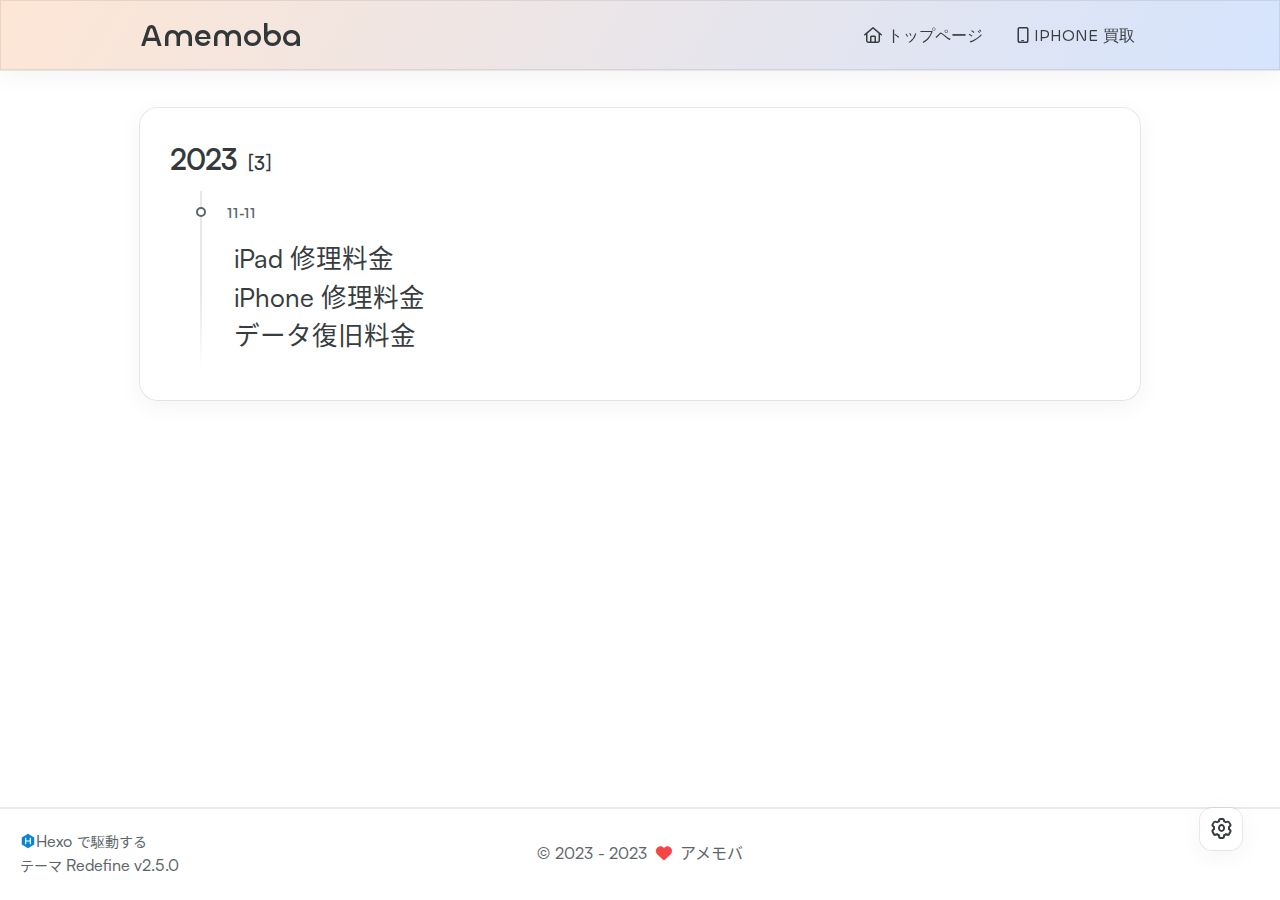
==== commit 7cca4e04: "Site updated: 2023-11-14 18:09:00" ====
--- a/archives/index.html
+++ b/archives/index.html
@@ -3,9 +3,9 @@
 <head>
     <meta charset="utf-8">
     <meta name="viewport" content="width=device-width, initial-scale=1">
-    <meta name="keywords" content="Hexo Theme Redefine">
-    
-    <meta name="author" content="Amemoba">
+    <meta name="keywords" content="iPhone,iPad,修理,アメモバ,神戸,東灘,摂津本山,岡本,芦屋">
+    
+    <meta name="author" content="アメモバ">
     <!-- preconnect -->
     <link rel="preconnect" href="https://fonts.googleapis.com">
     <link rel="preconnect" href="https://fonts.gstatic.com" crossorigin>
@@ -18,12 +18,23 @@
     <meta name="googlebot" content="index,follow">
     <meta name="revisit-after" content="1 days">
     
-        <meta property="og:type" content="website">
-<meta property="og:title" content="Amemoba">
+        <meta name="description" content="アメモバ修理・摂津本山店のご案内ページです。修理に関するお問い合わせなどお気軽にお問い合わせください。">
+<meta property="og:type" content="website">
+<meta property="og:title" content="iPhone 修理のアメモバ摂津本山・岡本店">
 <meta property="og:url" content="https://amemoba.github.com/archives/index.html">
-<meta property="og:site_name" content="Amemoba">
+<meta property="og:site_name" content="iPhone 修理のアメモバ摂津本山・岡本店">
+<meta property="og:description" content="アメモバ修理・摂津本山店のご案内ページです。修理に関するお問い合わせなどお気軽にお問い合わせください。">
 <meta property="og:locale" content="ja_JP">
 <meta property="article:author" content="エクレシア企画">
+<meta property="article:tag" content="iPhone">
+<meta property="article:tag" content="iPad">
+<meta property="article:tag" content="修理">
+<meta property="article:tag" content="アメモバ">
+<meta property="article:tag" content="神戸">
+<meta property="article:tag" content="東灘">
+<meta property="article:tag" content="摂津本山">
+<meta property="article:tag" content="岡本">
+<meta property="article:tag" content="芦屋">
 <meta name="twitter:card" content="summary">
     
     
@@ -38,7 +49,7 @@
         
             ファイル -
         
-        Amemoba
+        iPhone 修理のアメモバ摂津本山・岡本店
     </title>
     
 <link rel="stylesheet" href="/css/style.css">
@@ -91,7 +102,7 @@
     
     
     
-<meta name="generator" content="Hexo 6.3.0"></head>
+<meta name="generator" content="Hexo 7.0.0"></head>
 
 
 <body>
@@ -243,7 +254,21 @@
               
                 
                     
-                    <li class="article-item" date-is='10-23'>
+                    <li class="article-item" date-is='11-11'>
+                
+                
+                    <a href="/ipad-list/">
+                        <span class="article-title">iPad 修理料金</span>
+                    </a>
+                
+              
+                
+                
+                    <a href="/iphone-list/">
+                        <span class="article-title">iPhone 修理料金</span>
+                    </a>
+                
+              
                 
                 
                     <a href="/repair-fee/">
@@ -251,23 +276,6 @@
                     </a>
                 
               
-                
-                    
-                    <li class="article-item" date-is='10-22'>
-                
-                
-                    <a href="/ipad-list/">
-                        <span class="article-title">iPad 修理料金</span>
-                    </a>
-                
-              
-                
-                
-                    <a href="/iphone-list/">
-                        <span class="article-title">iPhone 修理料金</span>
-                    </a>
-                
-              
             </ul>
         </section>
     
@@ -293,7 +301,7 @@
               <span>2023</span>
               -
             
-            2023&nbsp;&nbsp;<i class="fa-solid fa-heart fa-beat" style="--fa-animation-duration: 0.5s; color: #f54545"></i>&nbsp;&nbsp;<a href="/">Amemoba</a>
+            2023&nbsp;&nbsp;<i class="fa-solid fa-heart fa-beat" style="--fa-animation-duration: 0.5s; color: #f54545"></i>&nbsp;&nbsp;<a href="/">アメモバ</a>
         </div>
         
         <div class="relative text-center lg:absolute lg:left-[20px] lg:top-1/2 lg:-translate-y-1/2 lg:text-left">
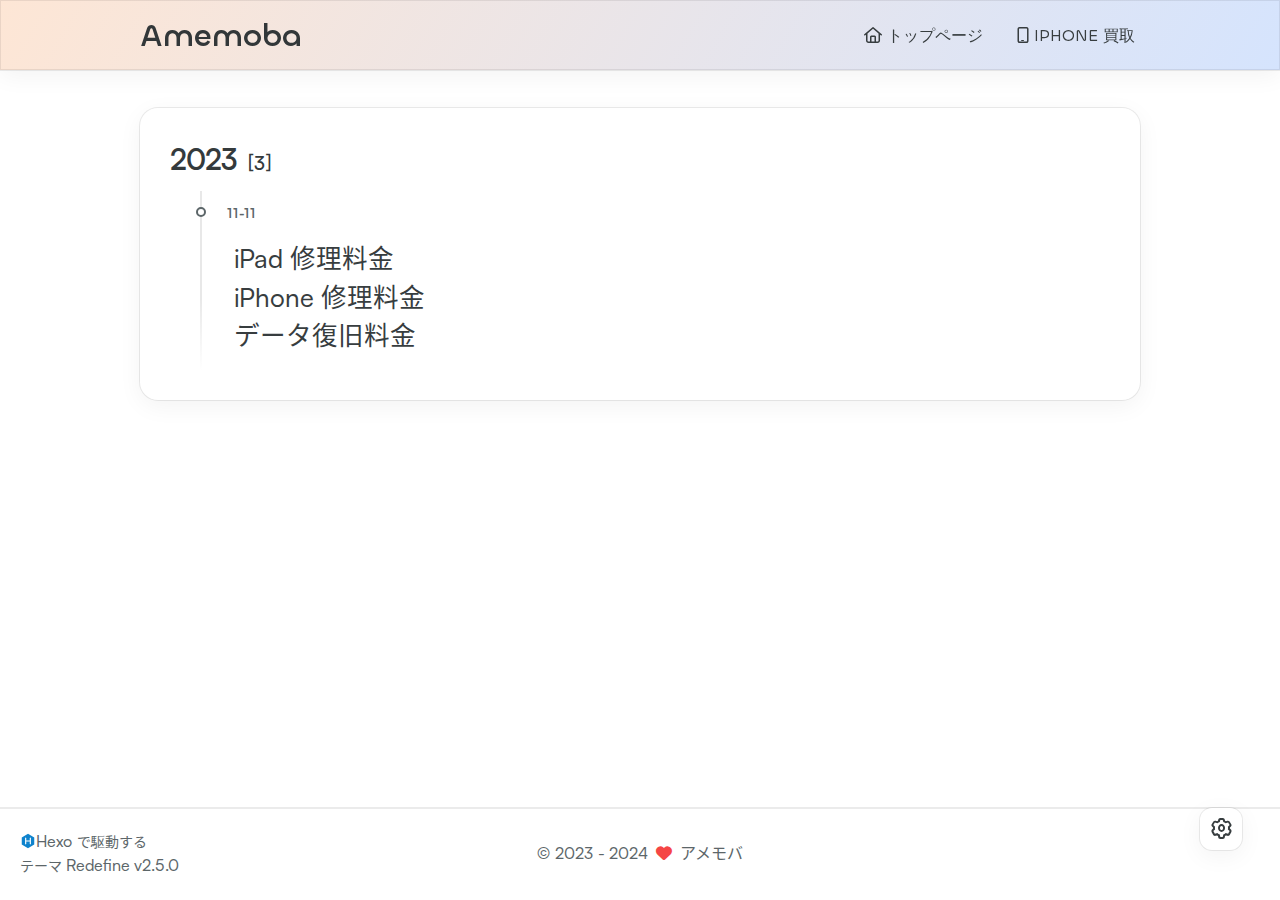
==== commit ccf753a1: "Site updated: 2024-01-10 11:54:19" ====
--- a/archives/index.html
+++ b/archives/index.html
@@ -301,7 +301,7 @@
               <span>2023</span>
               -
             
-            2023&nbsp;&nbsp;<i class="fa-solid fa-heart fa-beat" style="--fa-animation-duration: 0.5s; color: #f54545"></i>&nbsp;&nbsp;<a href="/">アメモバ</a>
+            2024&nbsp;&nbsp;<i class="fa-solid fa-heart fa-beat" style="--fa-animation-duration: 0.5s; color: #f54545"></i>&nbsp;&nbsp;<a href="/">アメモバ</a>
         </div>
         
         <div class="relative text-center lg:absolute lg:left-[20px] lg:top-1/2 lg:-translate-y-1/2 lg:text-left">
